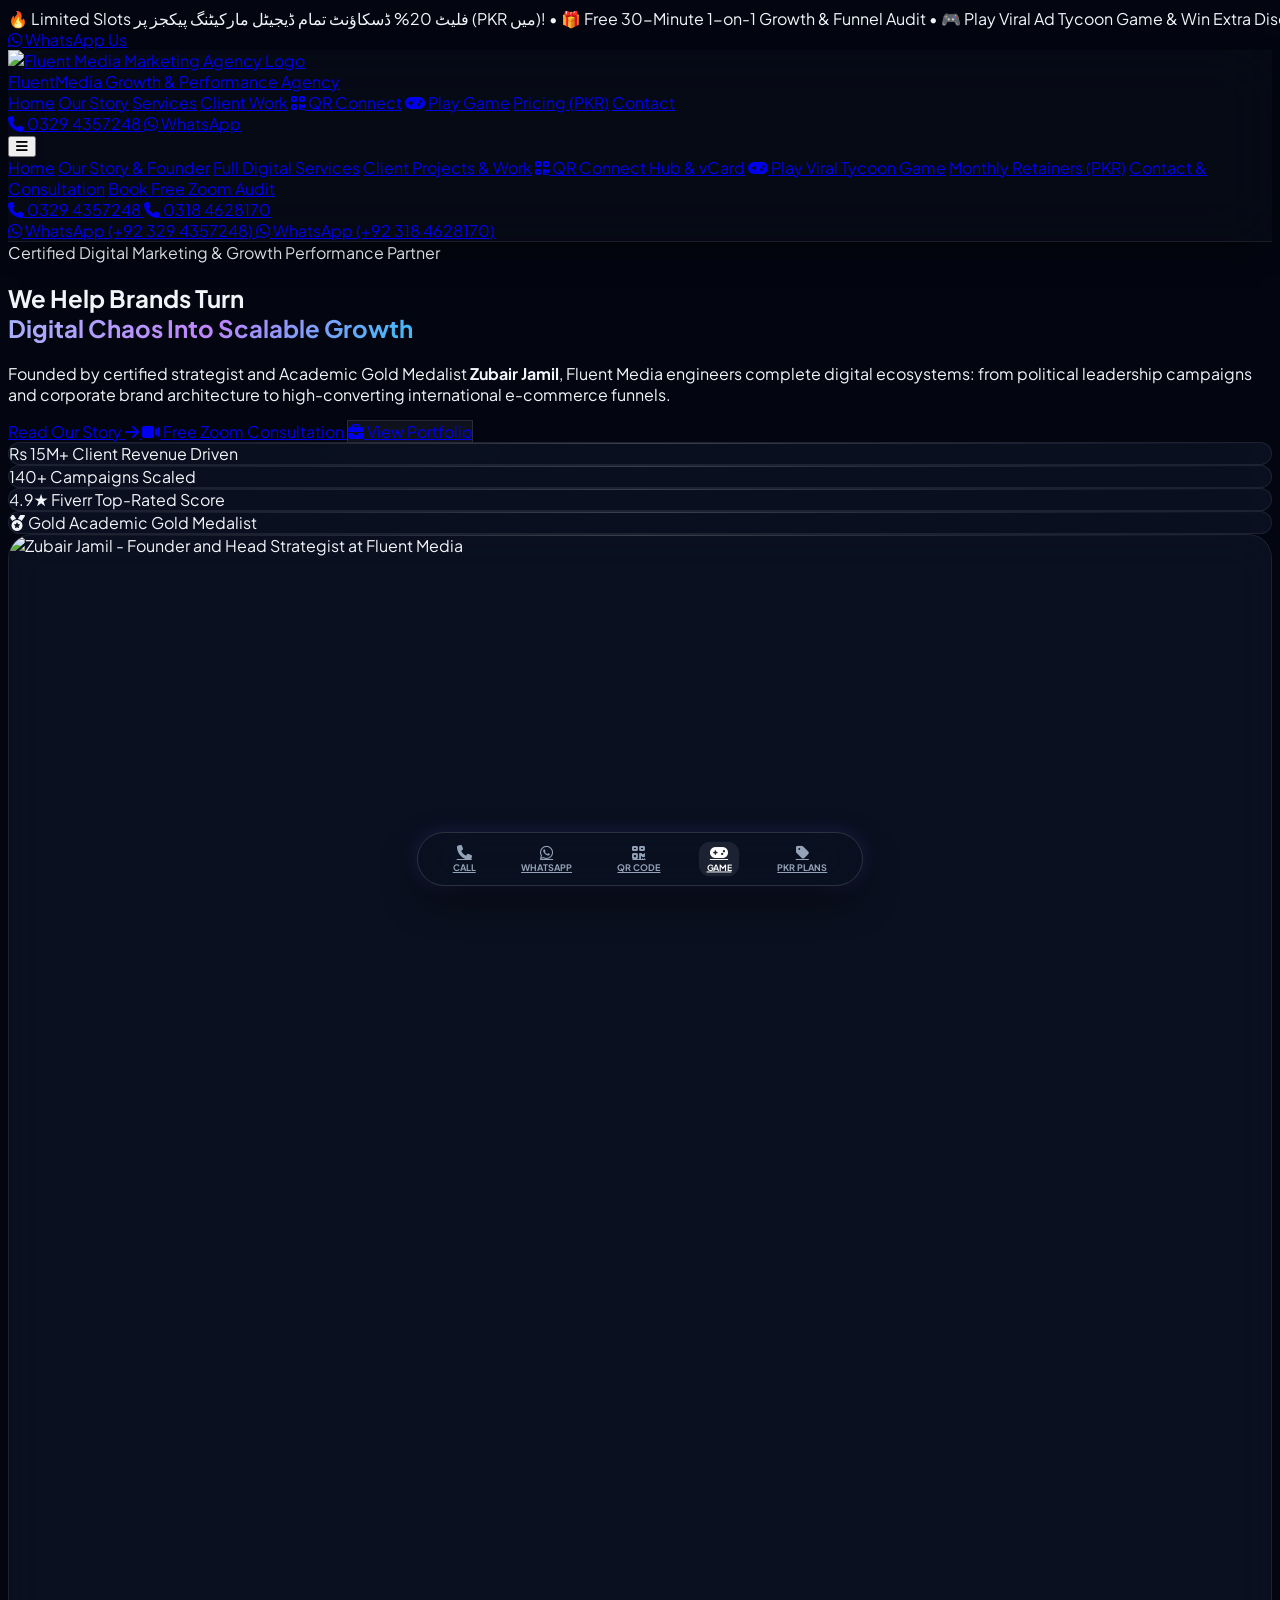
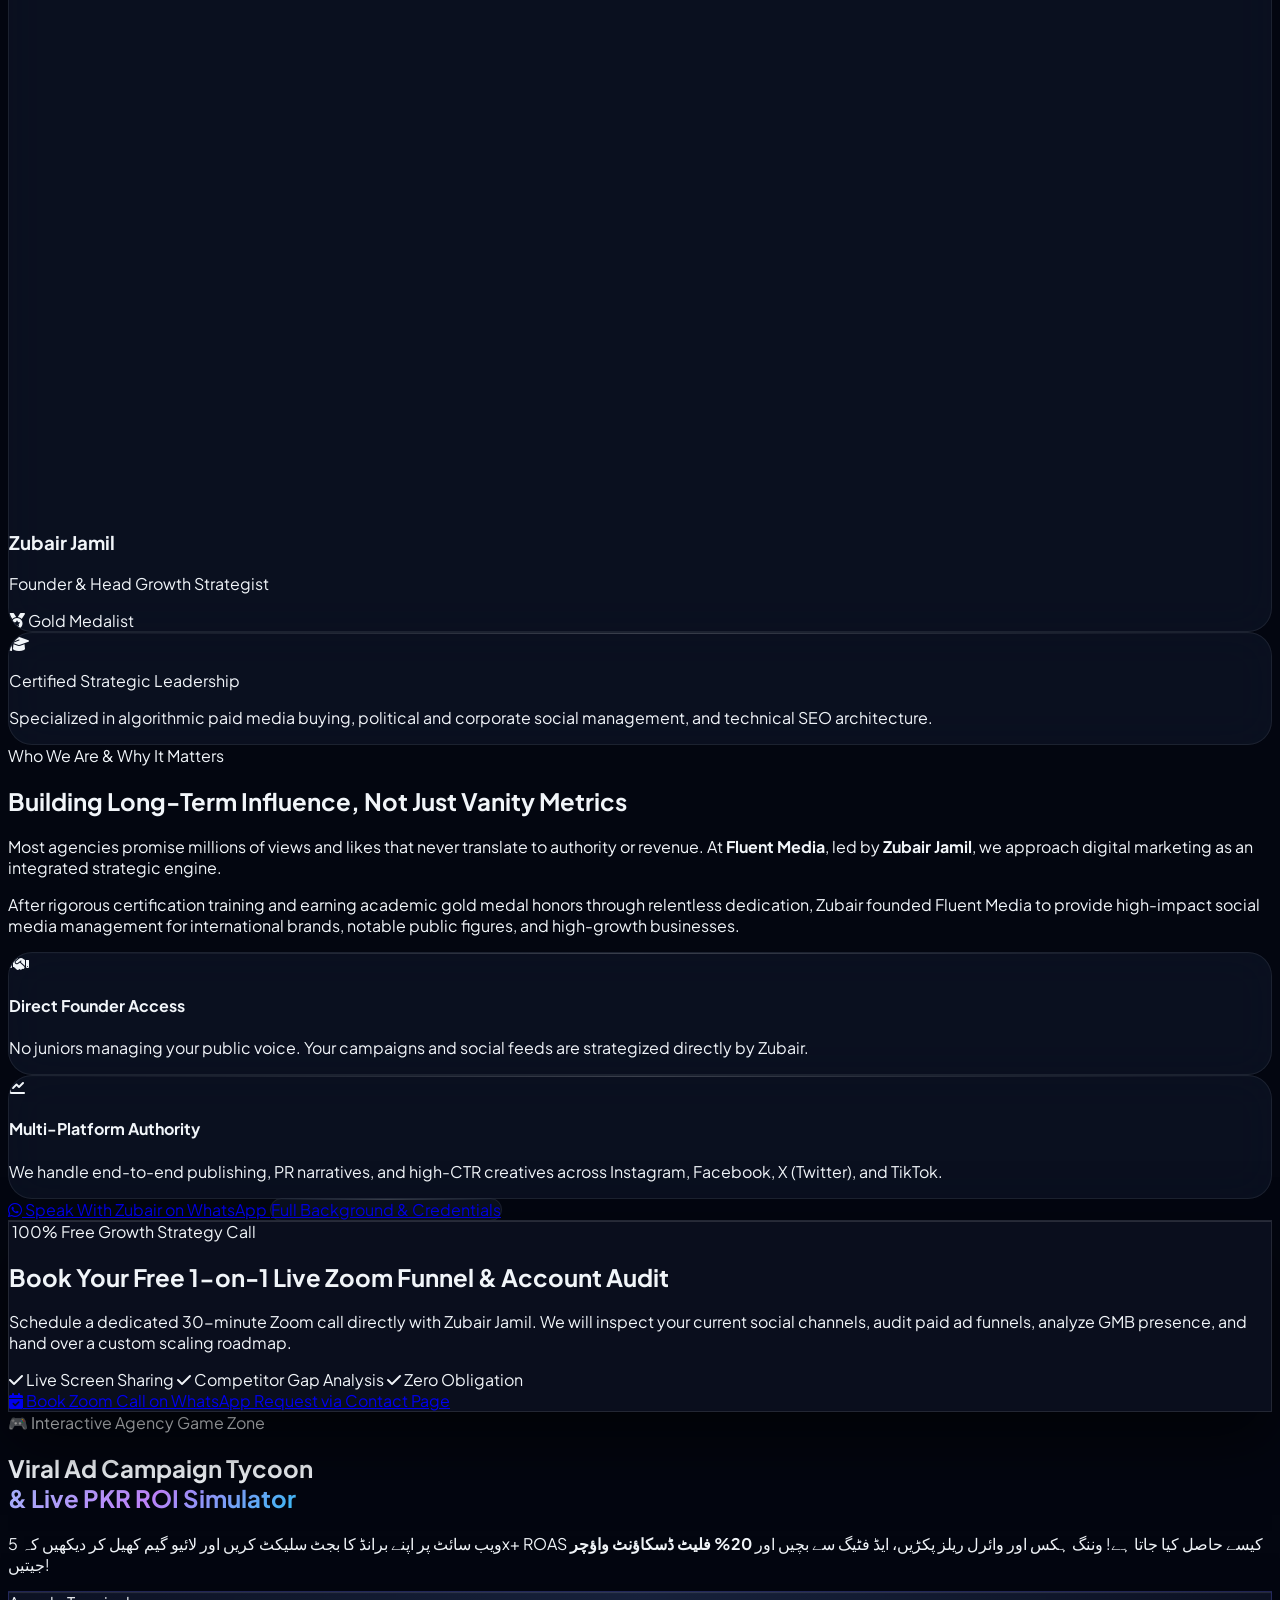
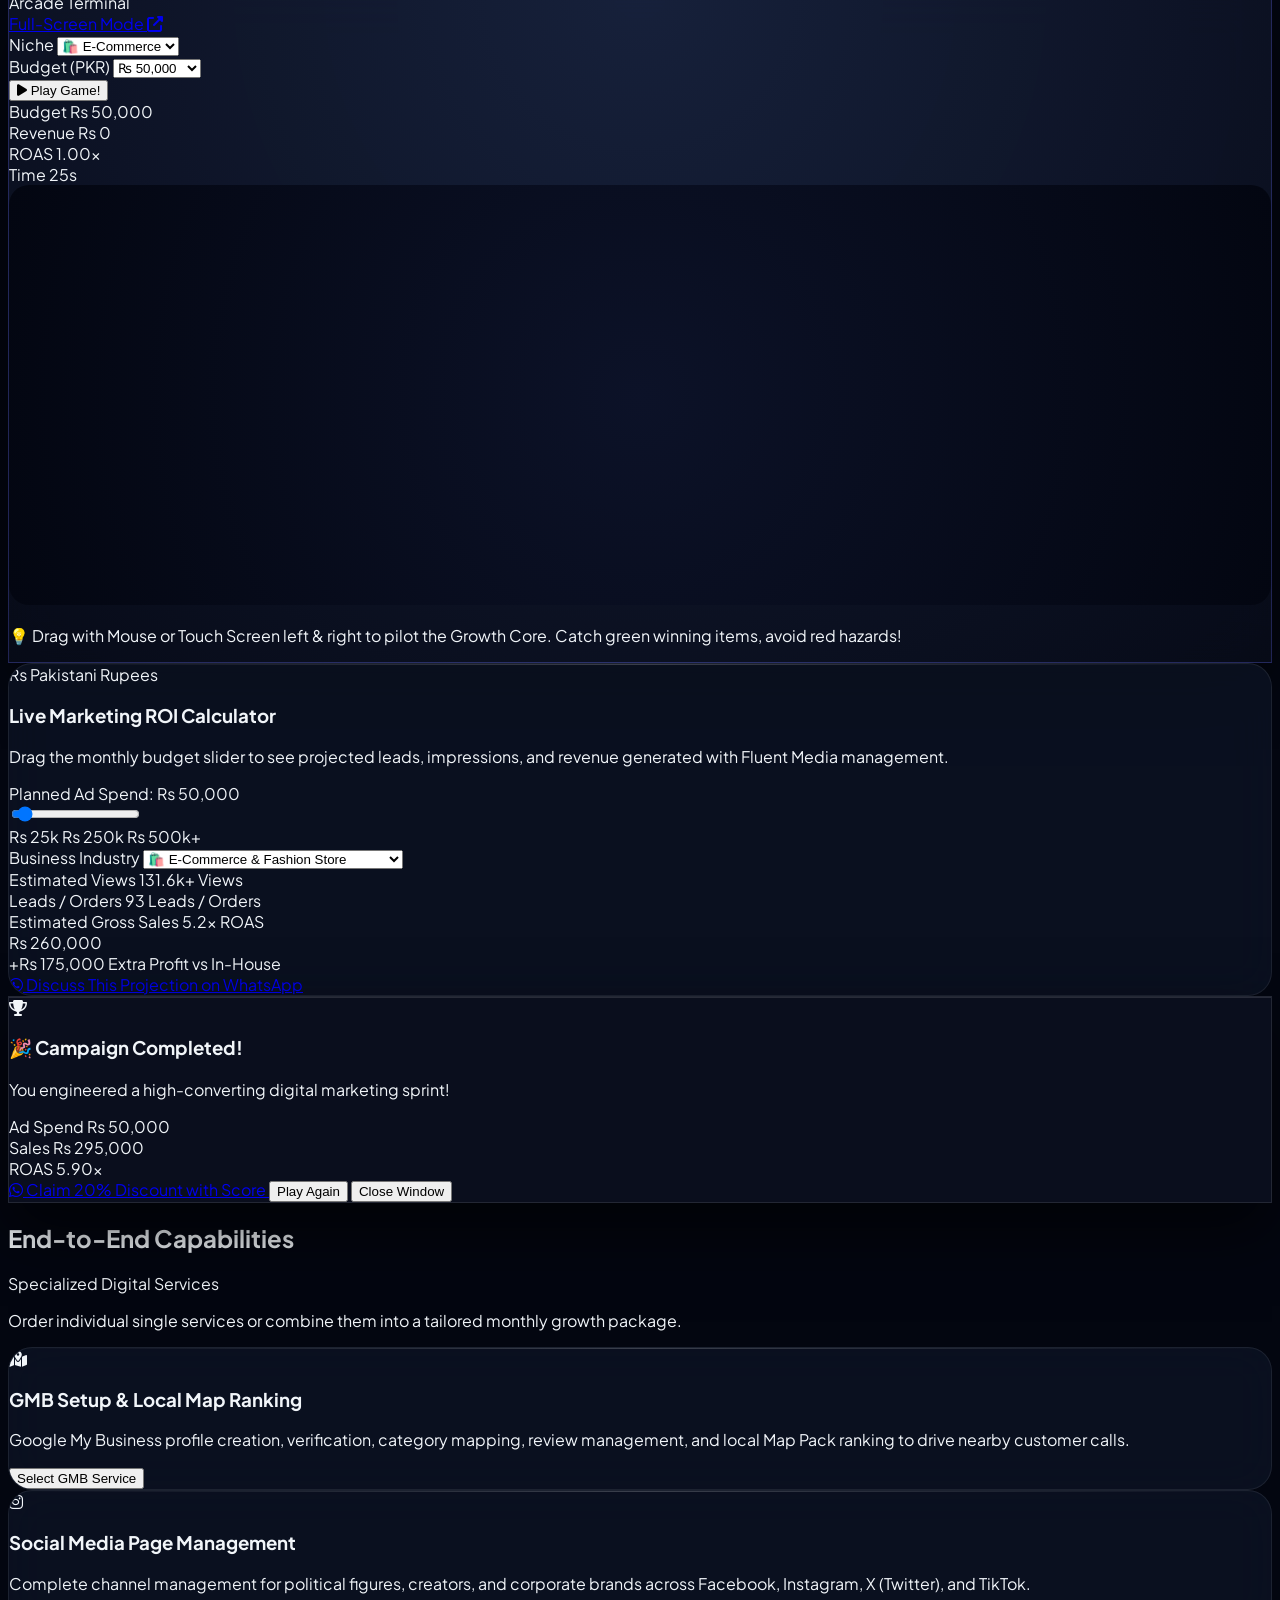
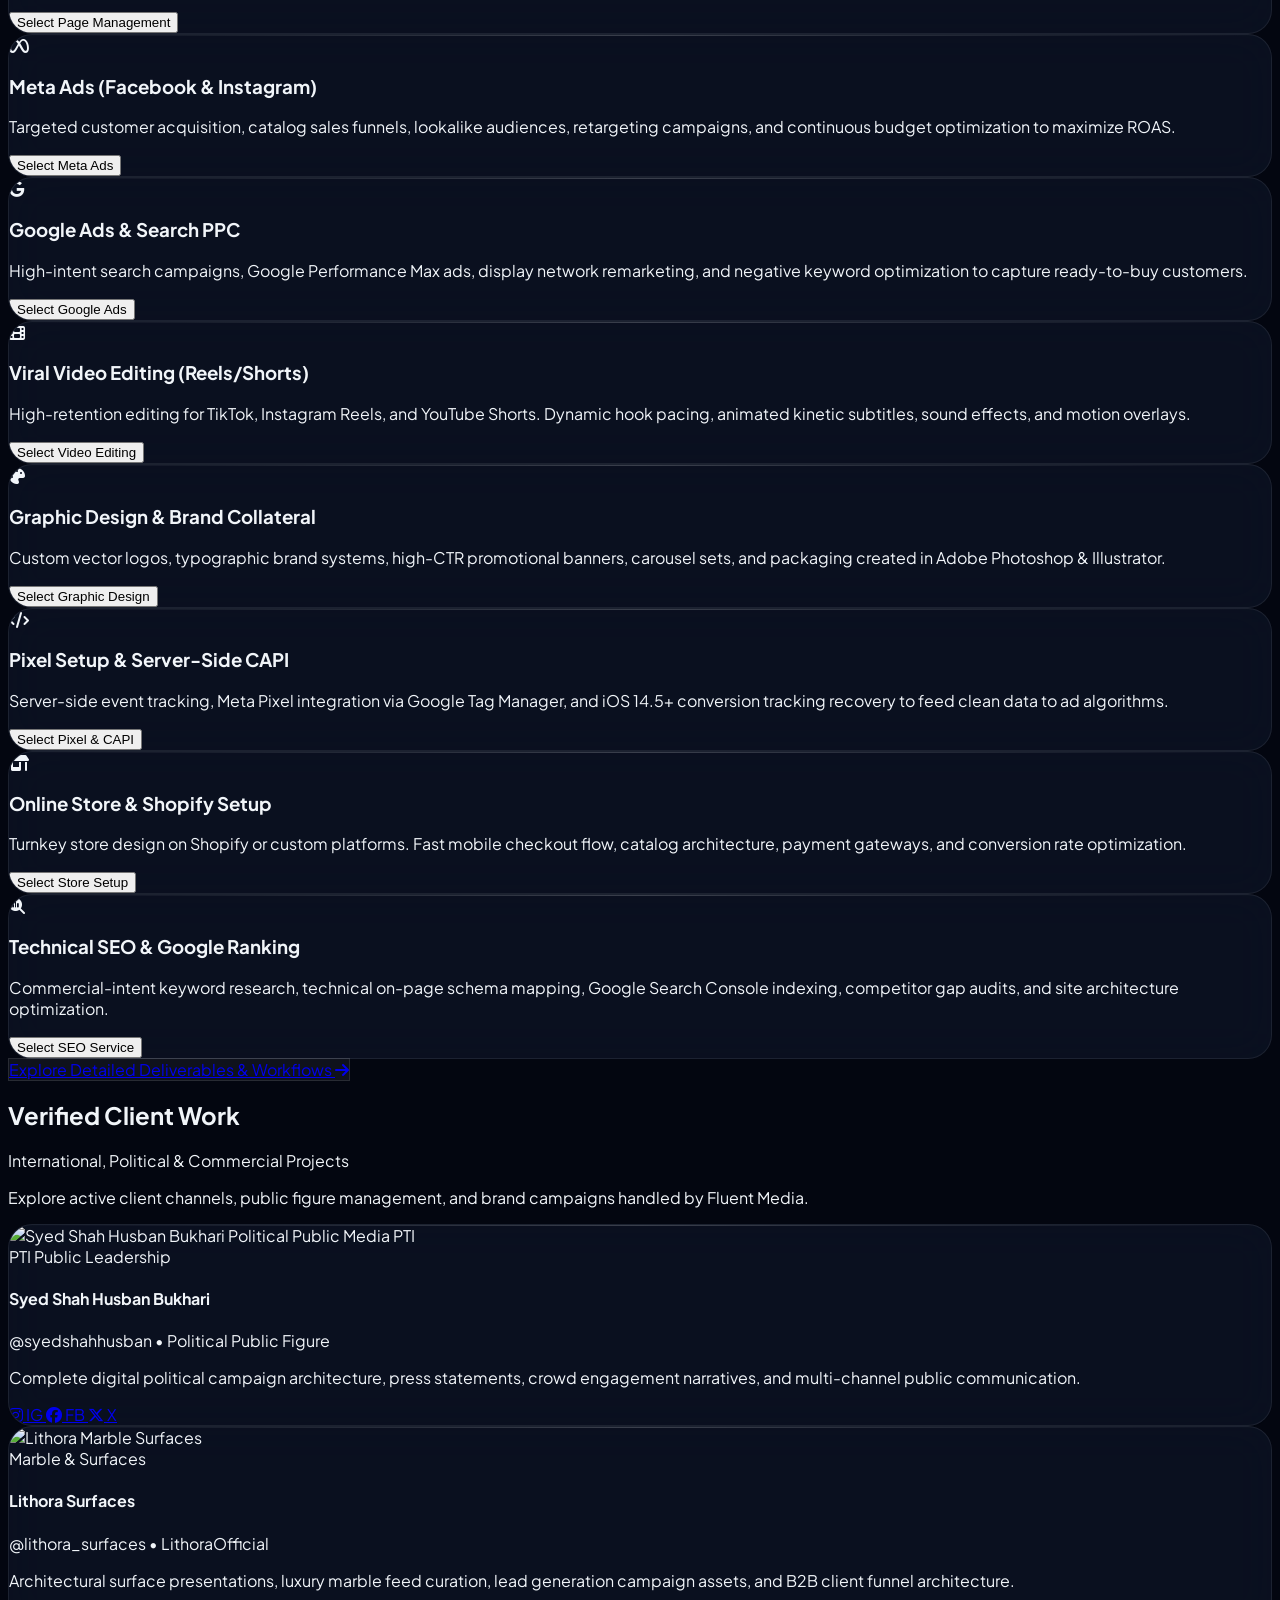
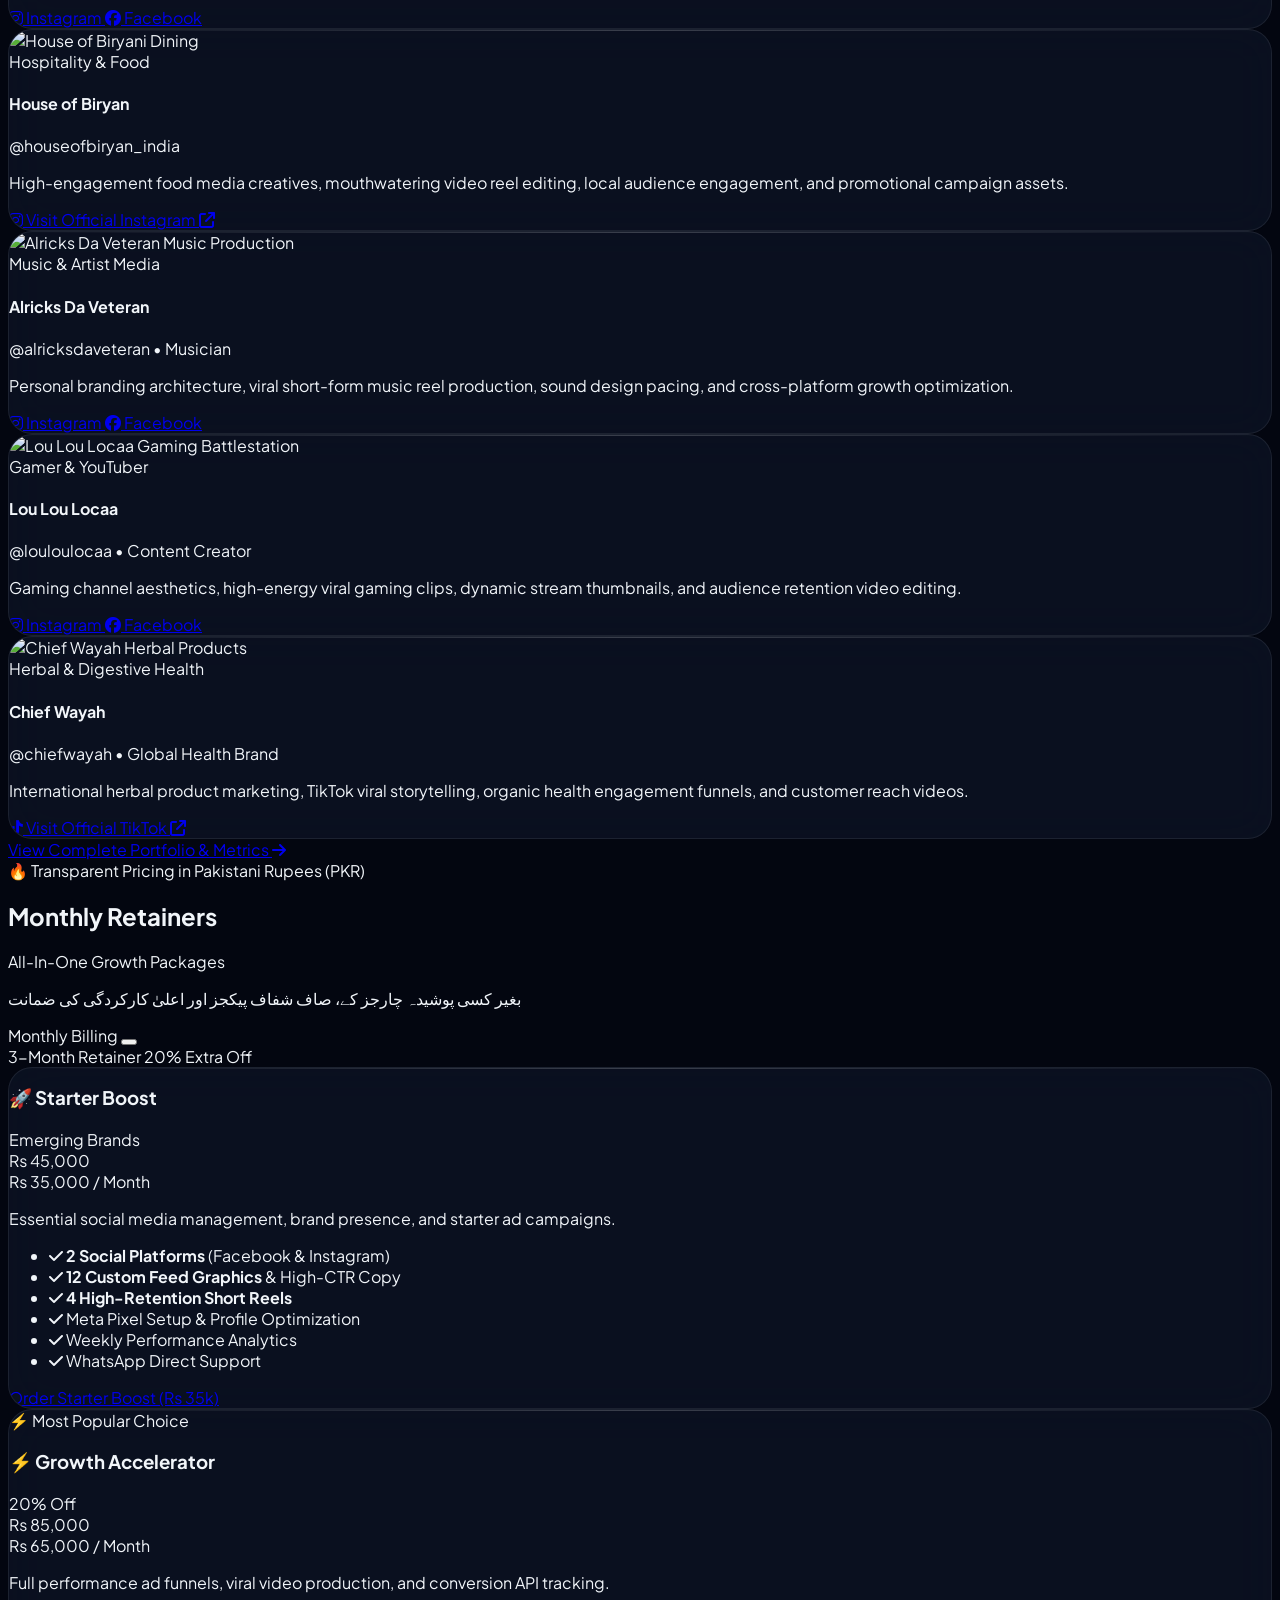
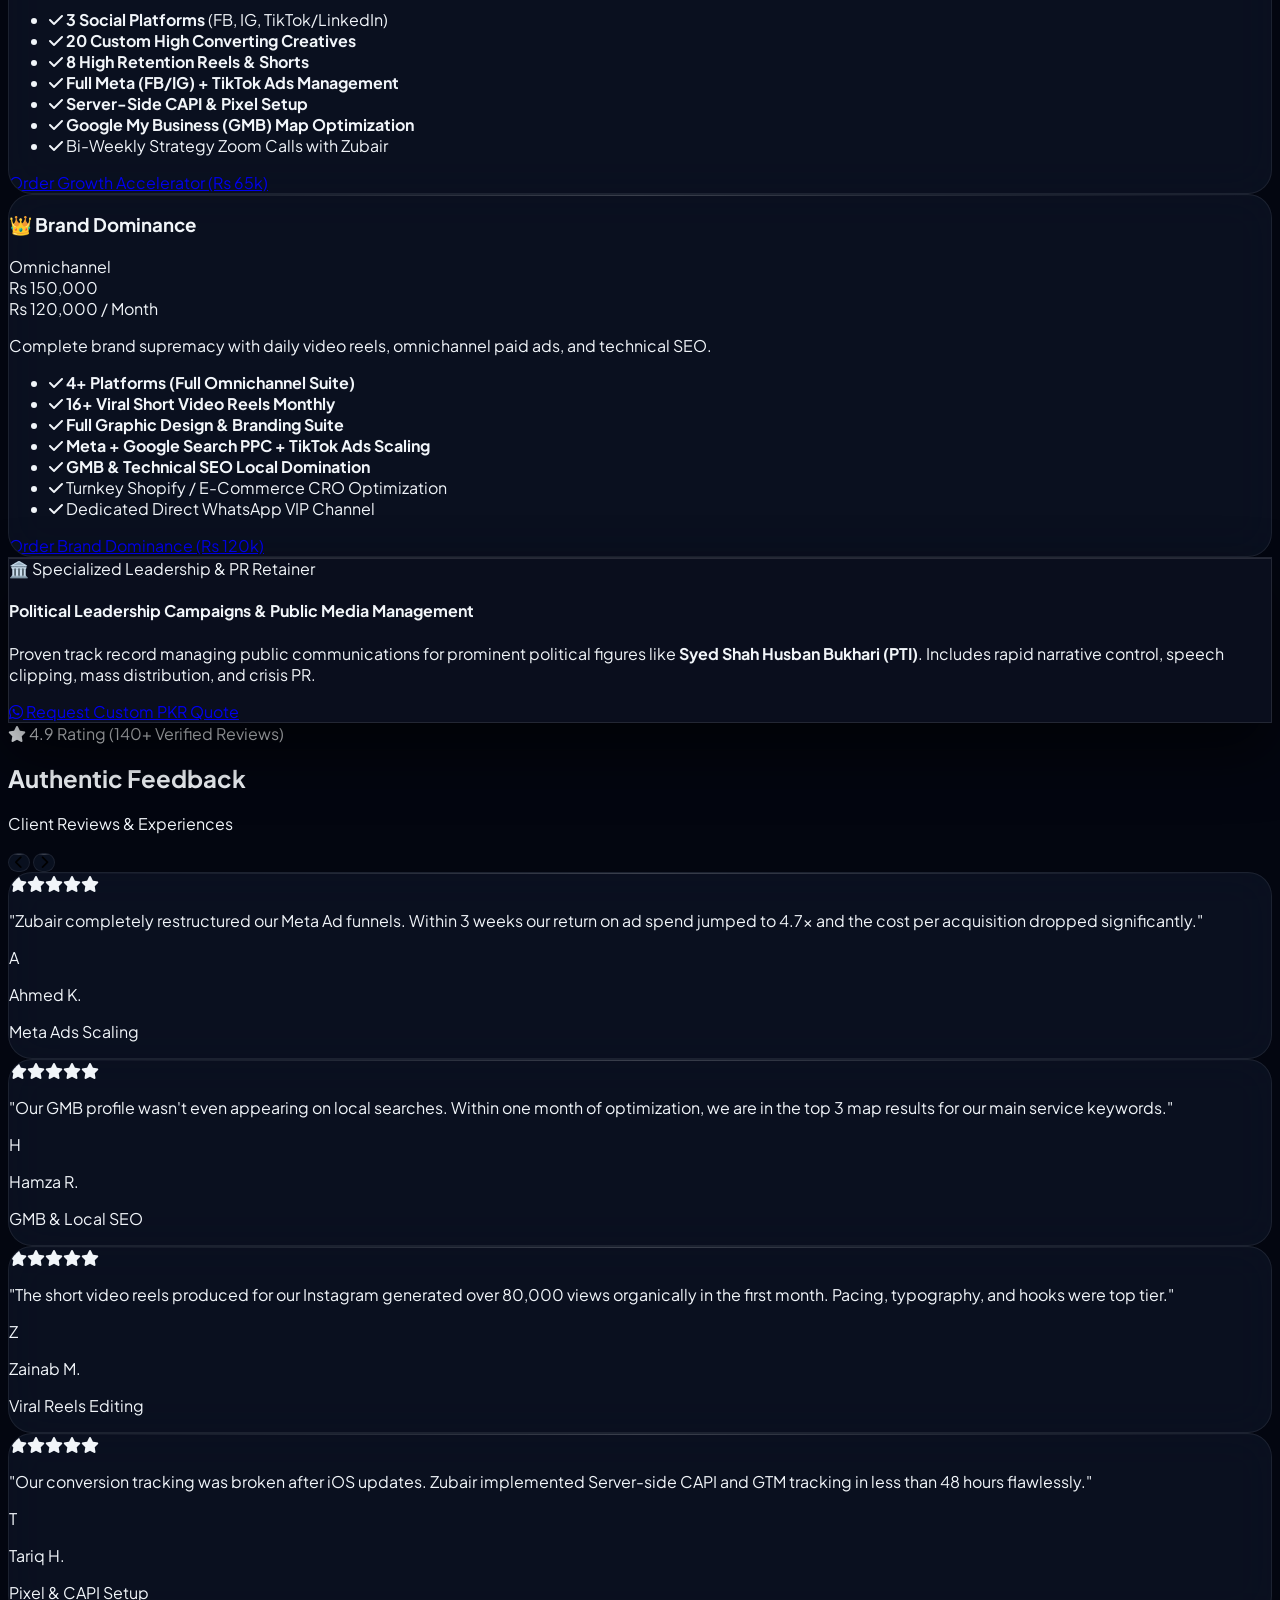
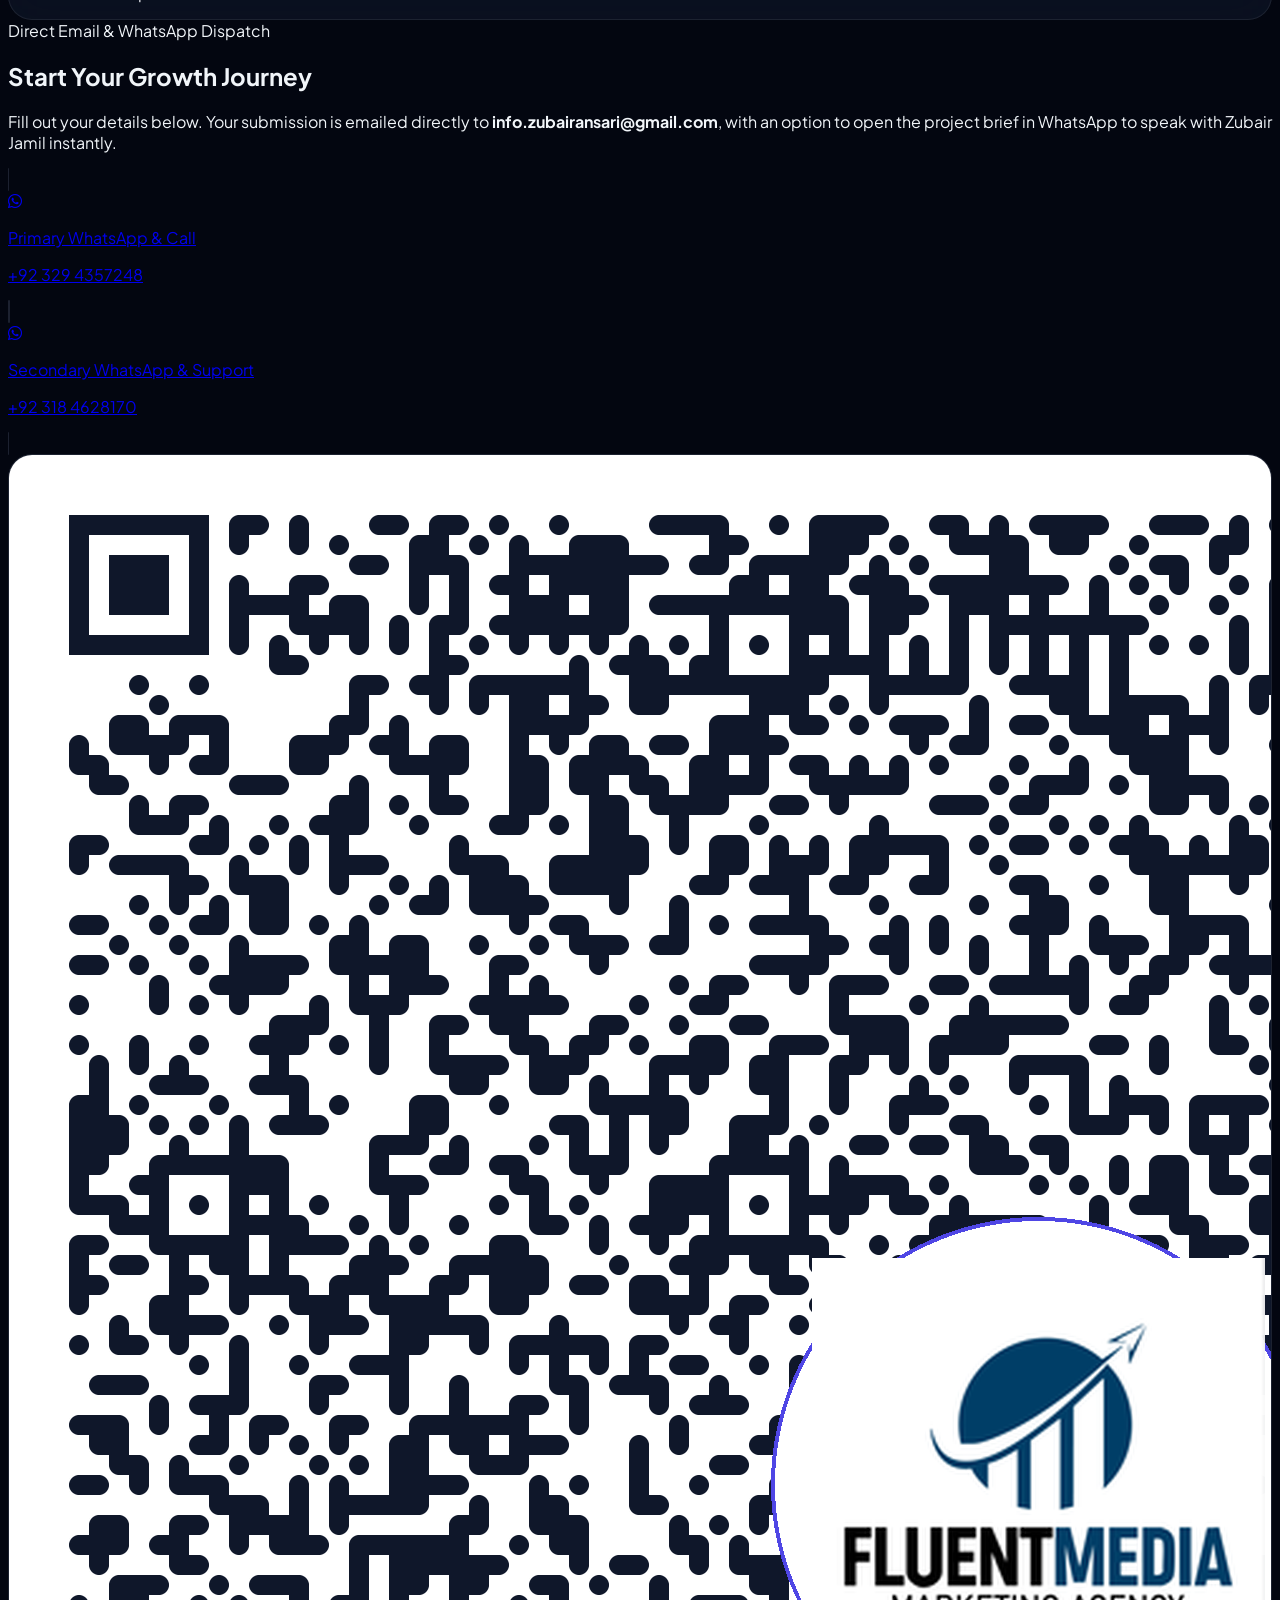
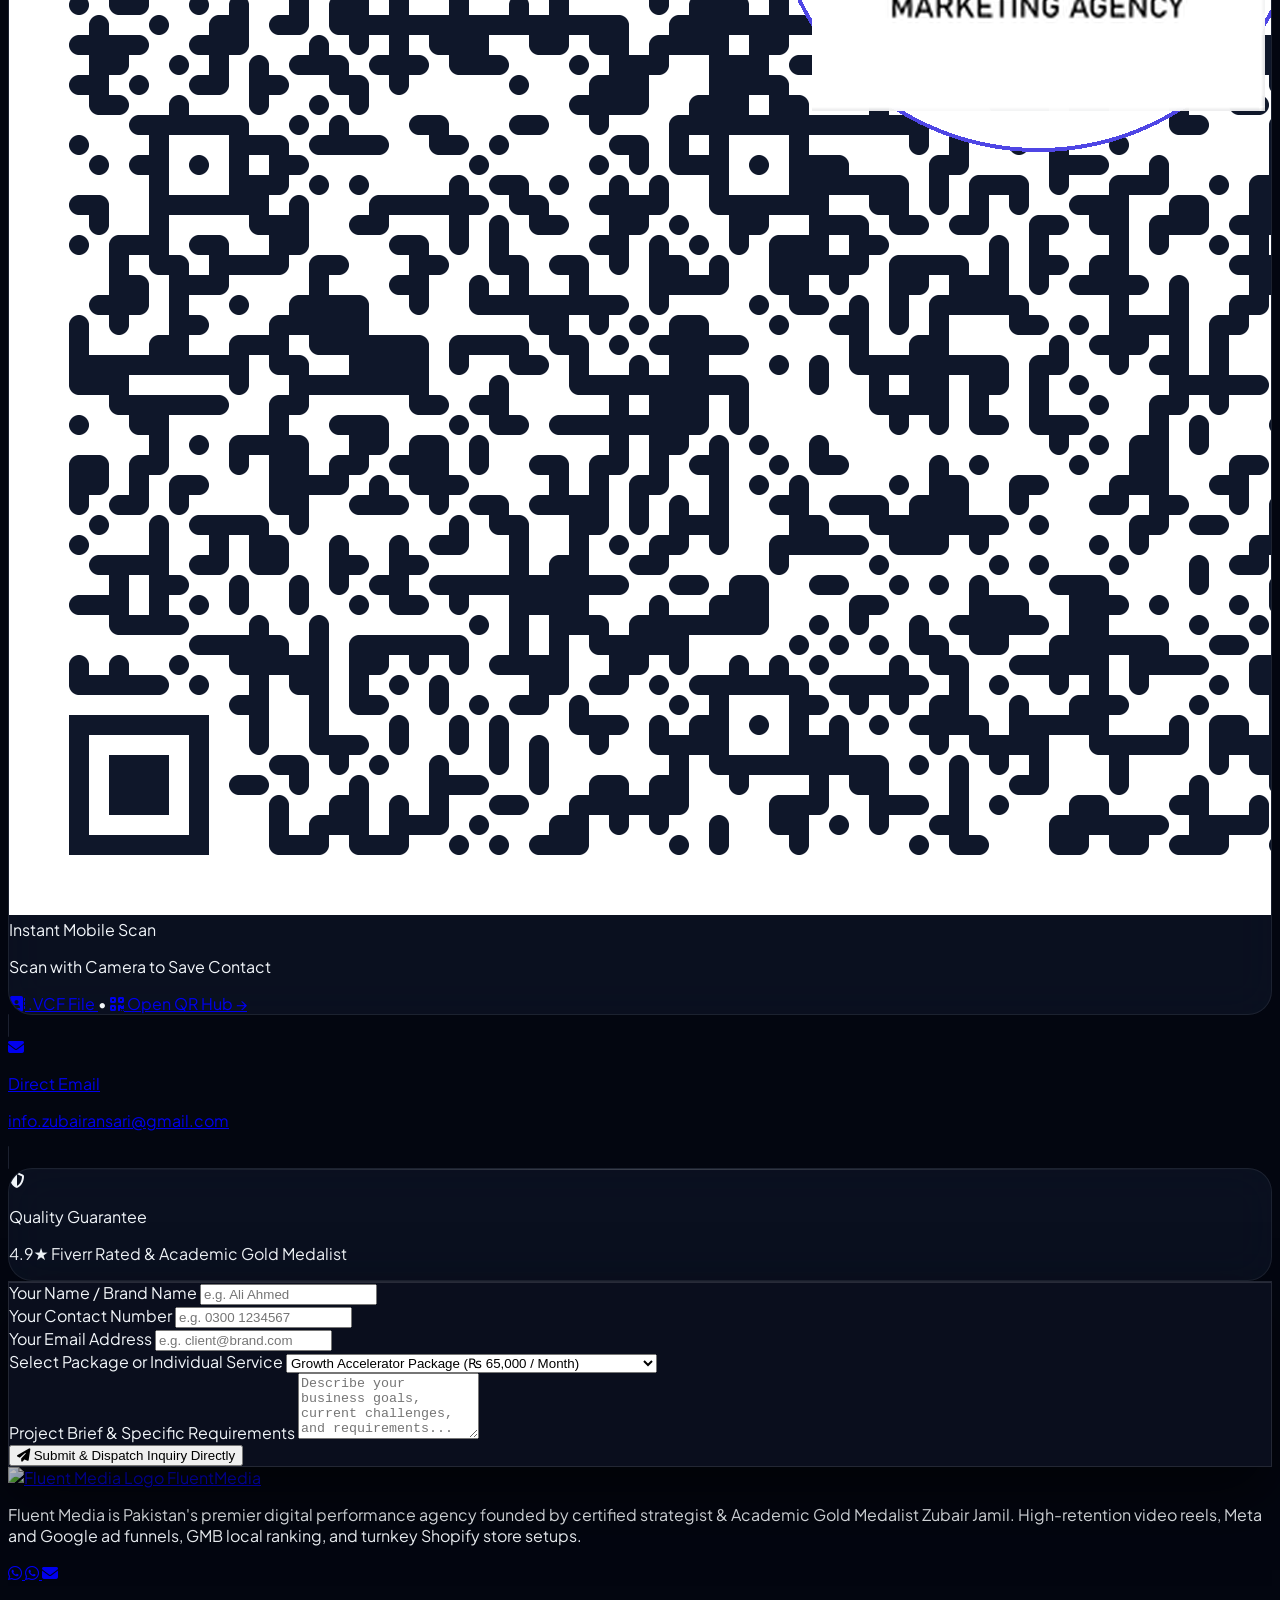
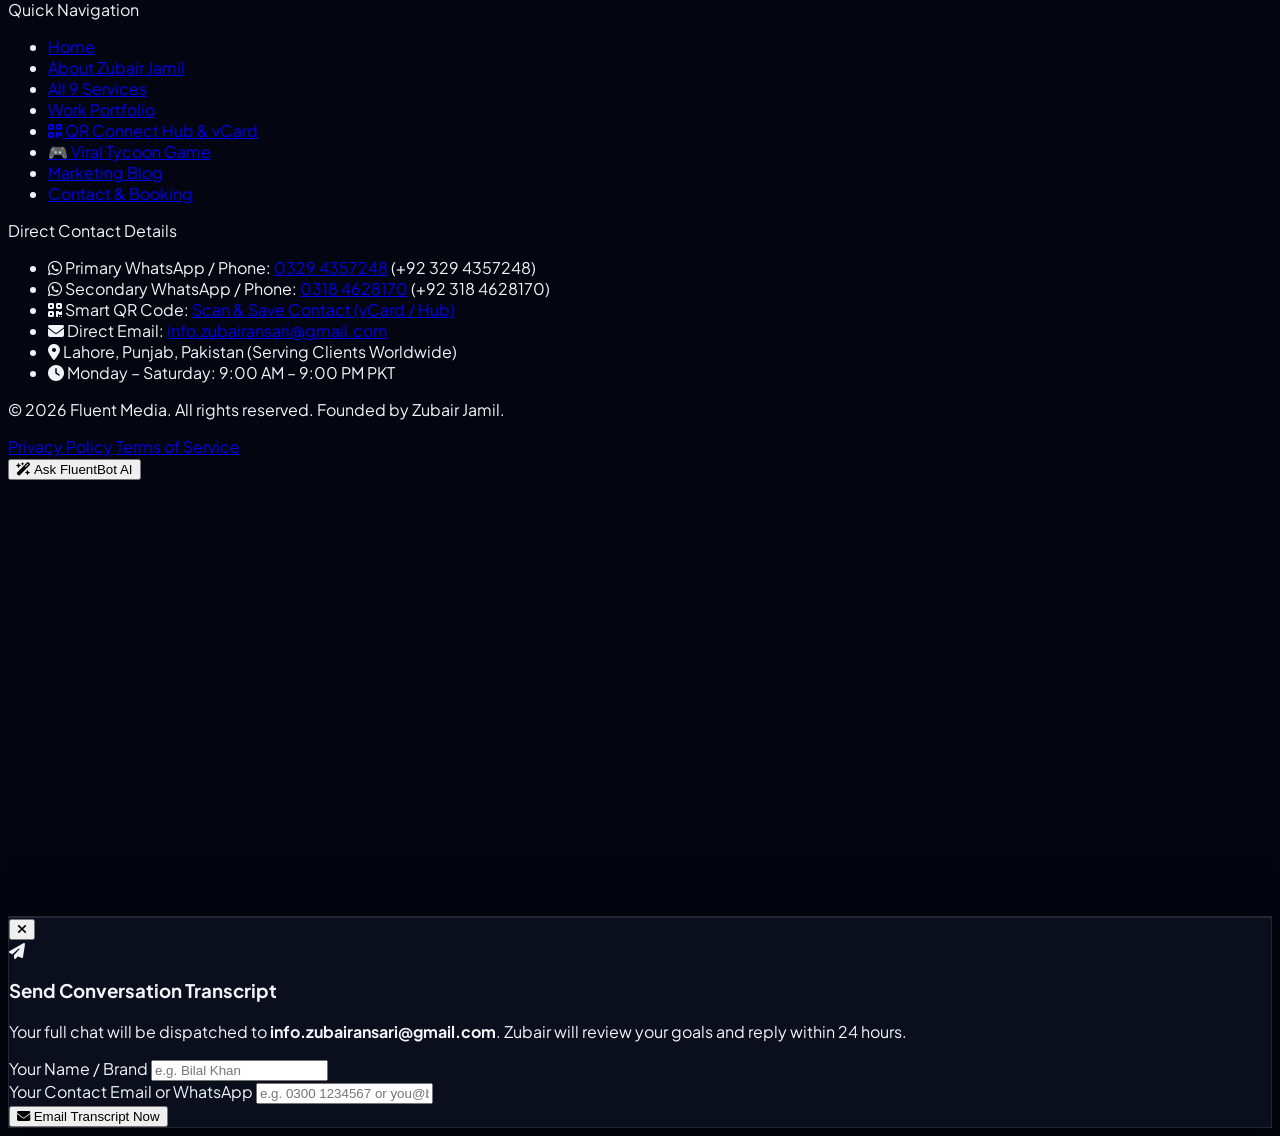
==== index.html @ 04d63421 "Initial commit: Fluent Media Marketing 3D Portfolio & Glassmorphic Growth Hub" ====
<!DOCTYPE html>
<html lang="en" class="scroll-smooth">
<head>
  <meta charset="UTF-8" />
  <meta name="viewport" content="width=device-width, initial-scale=1.0, maximum-scale=5.0" />
  
  <!-- Primary SEO Meta Tags -->
  <title>Fluent Media | 3D Digital Growth Agency & Performance Marketing</title>
  <meta name="description" content="Fluent Media is a premier digital marketing agency founded by certified strategist & Academic Gold Medalist Zubair Jamil. Expert in Meta Ads, Google PPC, GMB ranking, short video editing, and Shopify growth." />
  <meta name="keywords" content="digital marketing agency lahore, best seo agency pakistan, meta ads expert lahore, facebook ads manager pakistan, gmb optimization lahore, viral reels video editing, political social media management pakistan, zubair jamil fluent media, shopify store setup lahore" />
  <meta name="author" content="Zubair Jamil" />
  <meta name="robots" content="index, follow, max-snippet:-1, max-image-preview:large, max-video-preview:-1" />
  <link rel="canonical" href="https://fluentmedia.agency/" />

  <!-- Geo-Targeting SEO Tags -->
  <meta name="geo.region" content="PK-PB" />
  <meta name="geo.placename" content="Lahore" />
  <meta name="geo.position" content="31.5497;74.3436" />
  <meta name="ICBM" content="31.5497, 74.3436" />

  <!-- Open Graph / Social Media Meta Tags -->
  <meta property="og:type" content="website" />
  <meta property="og:title" content="Fluent Media | 3D Digital Growth Agency & Performance Marketing" />
  <meta property="og:description" content="Scale your business with high-converting Meta Ads, GMB Map ranking, and viral short video editing led by Academic Gold Medalist Zubair Jamil." />
  <meta property="og:image" content="https://i.postimg.cc/5X6rKV8G/fluent-media-marketing-serviecs.png" />
  <meta property="og:url" content="https://fluentmedia.agency/" />
  <meta property="og:locale" content="en_US" />

  <!-- Structured Data Schema.org (Local Business & Founder) -->
  <script type="application/ld+json">
  {
    "@context": "https://schema.org",
    "@type": "ProfessionalService",
    "name": "Fluent Media Marketing Agency",
    "image": "https://i.postimg.cc/5X6rKV8G/fluent-media-marketing-serviecs.png",
    "@id": "https://fluentmedia.agency/#service",
    "url": "https://fluentmedia.agency/",
    "telephone": "+923294357248",
    "email": "info.zubairansari@gmail.com",
    "priceRange": "PKR 30000 - PKR 95000",
    "address": {
      "@type": "PostalAddress",
      "addressLocality": "Lahore",
      "addressRegion": "Punjab",
      "addressCountry": "PK"
    },
    "geo": {
      "@type": "GeoCoordinates",
      "latitude": 31.5497,
      "longitude": 74.3436
    },
    "founder": {
      "@type": "Person",
      "name": "Zubair Jamil",
      "jobTitle": "Founder & Head Growth Strategist",
      "award": "Academic Gold Medalist",
      "email": "info.zubairansari@gmail.com",
      "telephone": "+923294357248"
    },
    "sameAs": [
      "https://wa.me/923294357248",
      "https://www.instagram.com/syedshahhusban/",
      "https://www.instagram.com/lithora_surfaces/"
    ]
  }
  </script>

  <!-- Tailwind CSS CDN -->
  <script src="https://cdn.tailwindcss.com"></script>
  
  <!-- Google Fonts: Plus Jakarta Sans & Space Grotesk -->
  <link rel="preconnect" href="https://fonts.googleapis.com">
  <link rel="preconnect" href="https://fonts.gstatic.com" crossorigin>
  <link href="https://fonts.googleapis.com/css2?family=Plus+Jakarta+Sans:ital,wght@0,300;0,400;0,500;0,600;0,700;0,800;1,400&family=Space+Grotesk:wght@600;700;800&display=swap" rel="stylesheet">
  
  <!-- FontAwesome 6.5.1 -->
  <link rel="stylesheet" href="https://cdnjs.cloudflare.com/ajax/libs/font-awesome/6.5.1/css/all.min.css" />

  <!-- Canvas Confetti for Arcade Game Celebration -->
  <script src="https://cdn.jsdelivr.net/npm/canvas-confetti@1.6.0/dist/confetti.browser.min.js"></script>

  <!-- Three.js (r128) -->
  <script src="https://cdnjs.cloudflare.com/ajax/libs/three.js/r128/three.min.js"></script>

  <!-- Custom CSS for iOS 17 Blur & 3D Styling -->
  <link rel="stylesheet" href="assets/css/style.css" />

  <script>
    tailwind.config = {
      theme: {
        extend: {
          fontFamily: {
            sans: ['"Plus Jakarta Sans"', 'sans-serif'],
            display: ['"Space Grotesk"', 'sans-serif'],
          },
          colors: {
            brand: {
              dark: '#030610',
              card: 'rgba(15, 22, 41, 0.65)',
              border: 'rgba(255, 255, 255, 0.08)'
            }
          }
        }
      }
    }
  </script>
</head>
<body class="bg-[#030610] text-slate-100 antialiased selection:bg-indigo-600 selection:text-white font-sans overflow-x-hidden relative">

  <!-- Scroll Reading Progress Bar -->
  <div id="scroll-progress-bar"></div>

  <!-- 3D Interactive WebGL Background Canvas -->
  <canvas id="three-bg-canvas"></canvas>

  <!-- Top Announcement Bar with Emojis -->
  <aside aria-label="Special Discount Announcement" class="bg-[#050917]/95 backdrop-blur-md border-b border-white/[0.06] text-slate-300 text-[11px] sm:text-xs py-2.5 overflow-hidden sticky top-0 z-50">
    <div class="animate-marquee-track">
      <div class="flex items-center gap-8 px-6 font-medium tracking-wide">
        <span class="px-2.5 py-0.5 rounded-full bg-emerald-500/10 border border-emerald-500/30 text-emerald-300 text-[10px] uppercase font-bold tracking-wider">🔥 Limited Slots</span>
        <span class="text-white font-semibold">فلیٹ 20% ڈسکاؤنٹ تمام ڈیجیٹل مارکیٹنگ پیکجز پر (PKR میں)!</span>
        <span class="text-slate-500">•</span>
        <span class="text-amber-300 font-semibold">🎁 Free 30-Minute 1-on-1 Growth & Funnel Audit</span>
        <span class="text-slate-500">•</span>
        <span class="text-violet-300 font-semibold">🎮 Play Viral Ad Tycoon Game & Win Extra Discount!</span>
        <span class="text-slate-500">•</span>
        <span>⭐️ 4.9★ Fiverr Top Rated Standard</span>
        <span class="text-slate-500">•</span>
        <span>🏆 Academic Gold Medalist Leadership (Zubair Jamil)</span>
        <span class="text-slate-500">•</span>
      </div>
      <div class="flex items-center gap-8 px-6 font-medium tracking-wide" aria-hidden="true">
        <span class="px-2.5 py-0.5 rounded-full bg-emerald-500/10 border border-emerald-500/30 text-emerald-300 text-[10px] uppercase font-bold tracking-wider">🔥 Limited Slots</span>
        <span class="text-white font-semibold">فلیٹ 20% ڈسکاؤنٹ تمام ڈیجیٹل مارکیٹنگ پیکجز پر (PKR میں)!</span>
        <span class="text-slate-500">•</span>
        <span class="text-amber-300 font-semibold">🎁 Free 30-Minute 1-on-1 Growth & Funnel Audit</span>
        <span class="text-slate-500">•</span>
        <span class="text-violet-300 font-semibold">🎮 Play Viral Ad Tycoon Game & Win Extra Discount!</span>
        <span class="text-slate-500">•</span>
        <span>⭐️ 4.9★ Fiverr Top Rated Standard</span>
        <span class="text-slate-500">•</span>
        <span>🏆 Academic Gold Medalist Leadership (Zubair Jamil)</span>
        <span class="text-slate-500">•</span>
      </div>
    </div>
  </aside>

  <!-- Floating Direct WhatsApp Button -->
  <a href="https://wa.me/923294357248?text=Hello%20Zubair!%20I%20want%20to%20discuss%20scaling%20my%20business%20with%20Fluent%20Media." 
     target="_blank" 
     rel="noopener noreferrer"
     class="fixed bottom-5 right-4 sm:bottom-6 sm:right-6 z-50 flex items-center gap-2.5 bg-emerald-500 hover:bg-emerald-400 text-white px-3.5 py-3 sm:px-5 sm:py-3.5 rounded-full font-bold shadow-2xl transition-all duration-300 hover:scale-105 backdrop-blur-lg border border-emerald-400/30 whatsapp-glow group"
     aria-label="Chat on WhatsApp">
    <i class="fa-brands fa-whatsapp text-xl sm:text-2xl group-hover:scale-110 transition-transform"></i>
    <span class="text-[11px] sm:text-xs font-bold tracking-wider uppercase">WhatsApp Us</span>
  </a>

  <!-- Header / Navigation Bar -->
  <header class="sticky top-9 left-0 right-0 z-40 apple-glass-nav transition-all duration-300">
    <div class="max-w-7xl mx-auto px-4 sm:px-6 h-20 flex items-center justify-between">
      
      <!-- Brand Logo -->
      <a href="index.html" class="flex items-center gap-3 group">
        <img src="https://i.postimg.cc/5X6rKV8G/fluent-media-marketing-serviecs.png" 
             alt="Fluent Media Marketing Agency Logo" 
             class="w-10 h-10 sm:w-11 sm:h-11 object-contain rounded-xl bg-white/5 p-1 border border-white/10 group-hover:scale-105 transition-transform" />
        <div class="flex flex-col">
          <span class="text-base sm:text-lg font-extrabold tracking-tight text-white font-display">Fluent<span class="text-indigo-400">Media</span></span>
          <span class="text-[8px] sm:text-[9px] tracking-widest uppercase text-slate-400 font-semibold">Growth & Performance Agency</span>
        </div>
      </a>
      
      <!-- Desktop Navigation Menu (Multi-Page) -->
      <nav class="hidden lg:flex items-center gap-6 text-xs font-semibold uppercase tracking-wider text-slate-300">
        <a href="index.html" class="text-indigo-400 font-bold border-b border-indigo-400 pb-0.5">Home</a>
        <a href="about.html" class="hover:text-indigo-400 transition-colors">Our Story</a>
        <a href="services.html" class="hover:text-indigo-400 transition-colors">Services</a>
        <a href="portfolio.html" class="hover:text-indigo-400 transition-colors">Client Work</a>
        <a href="qr.html" class="text-indigo-300 hover:text-indigo-200 transition-colors font-bold flex items-center gap-1.5"><i class="fa-solid fa-qrcode"></i> QR Connect</a>
        <a href="#ad-tycoon-section" class="text-emerald-300 hover:text-emerald-200 transition-colors font-bold flex items-center gap-1.5"><i class="fa-solid fa-gamepad text-emerald-400"></i> Play Game</a>
        <a href="#packages" class="text-amber-300 hover:text-amber-200 transition-colors font-bold">Pricing (PKR)</a>
        <a href="contact.html" class="hover:text-indigo-400 transition-colors">Contact</a>
      </nav>

      <!-- Contact Quick Links -->
      <div class="hidden sm:flex items-center gap-3">
        <a href="tel:03294357248" class="text-xs font-semibold text-slate-300 hover:text-white flex items-center gap-2 px-3.5 py-2 rounded-xl bg-white/[0.04] border border-white/[0.08] hover:border-indigo-500/40 transition-all">
          <i class="fa-solid fa-phone text-indigo-400 text-xs"></i>
          <span>0329 4357248</span>
        </a>
        <a href="https://wa.me/923294357248?text=Salam%20Zubair!%20I%20want%20to%20discuss%20scaling%20my%20business%20in%20PKR." target="_blank" rel="noopener noreferrer" class="px-5 py-2.5 rounded-xl bg-emerald-600 hover:bg-emerald-500 text-white text-xs font-bold transition-all shadow-md shadow-emerald-900/30 flex items-center gap-1.5">
          <i class="fa-brands fa-whatsapp text-sm"></i> WhatsApp
        </a>
      </div>

      <!-- Mobile Menu Toggle Button -->
      <button id="menu-btn" type="button" class="lg:hidden text-slate-300 focus:outline-none p-2 rounded-lg bg-white/5 border border-white/10" aria-label="Toggle Navigation Menu">
        <i id="menu-icon" class="fa-solid fa-bars text-xl"></i>
      </button>
    </div>
    
    <!-- Mobile Dropdown Navigation -->
    <div id="mobile-menu" class="hidden lg:hidden px-6 py-6 bg-[#080d1e]/95 backdrop-blur-2xl border-b border-slate-800 space-y-3.5 text-xs font-semibold uppercase tracking-wider">
      <a href="index.html" class="mobile-link block text-indigo-400 font-bold py-1.5">Home</a>
      <a href="about.html" class="mobile-link block text-slate-300 hover:text-indigo-400 py-1.5">Our Story & Founder</a>
      <a href="services.html" class="mobile-link block text-slate-300 hover:text-indigo-400 py-1.5">Full Digital Services</a>
      <a href="portfolio.html" class="mobile-link block text-slate-300 hover:text-indigo-400 py-1.5">Client Projects & Work</a>
      <a href="qr.html" class="mobile-link block text-indigo-300 font-bold py-1.5 flex items-center gap-2"><i class="fa-solid fa-qrcode"></i> QR Connect Hub & vCard</a>
      <a href="#ad-tycoon-section" class="mobile-link block text-emerald-300 font-bold py-1.5 flex items-center gap-2"><i class="fa-solid fa-gamepad"></i> Play Viral Tycoon Game</a>
      <a href="#packages" class="mobile-link block text-amber-300 font-bold py-1.5">Monthly Retainers (PKR)</a>
      <a href="contact.html" class="mobile-link block text-slate-300 hover:text-indigo-400 py-1.5">Contact & Consultation</a>
      <a href="#consultation" class="mobile-link block text-indigo-300 font-bold py-1.5">Book Free Zoom Audit</a>
      
      <div class="pt-4 border-t border-slate-800/80 flex flex-col gap-2.5">
        <div class="grid grid-cols-2 gap-2">
          <a href="tel:03294357248" class="text-[11px] text-indigo-300 flex items-center justify-center gap-1.5 py-2.5 rounded-xl bg-slate-900 border border-slate-800">
            <i class="fa-solid fa-phone text-xs"></i> 0329 4357248
          </a>
          <a href="tel:03184628170" class="text-[11px] text-indigo-300 flex items-center justify-center gap-1.5 py-2.5 rounded-xl bg-slate-900 border border-slate-800">
            <i class="fa-solid fa-phone text-xs"></i> 0318 4628170
          </a>
        </div>
        <a href="https://wa.me/923294357248" target="_blank" rel="noopener noreferrer" class="text-xs text-white bg-emerald-600 text-center py-3 rounded-xl font-bold flex items-center justify-center gap-2">
          <i class="fa-brands fa-whatsapp text-base"></i> WhatsApp (+92 329 4357248)
        </a>
        <a href="https://wa.me/923184628170" target="_blank" rel="noopener noreferrer" class="text-xs text-indigo-200 bg-indigo-600/30 border border-indigo-500/30 text-center py-2.5 rounded-xl font-bold flex items-center justify-center gap-2">
          <i class="fa-brands fa-whatsapp text-base"></i> WhatsApp (+92 318 4628170)
        </a>
      </div>
    </div>
  </header>

  <!-- Hero Section with iOS 17 Blur & 3D Interactive Depth -->
  <section class="relative pt-16 pb-14 sm:pt-28 sm:pb-24 overflow-hidden z-10">
    <div class="max-w-5xl mx-auto px-4 sm:px-6 text-center">
      
      <!-- iOS 17 Capsule Badge -->
      <div class="inline-flex items-center gap-2 px-4 py-1.5 rounded-full bg-white/[0.04] border border-white/[0.1] text-xs font-semibold text-indigo-300 mb-6 sm:mb-8 backdrop-blur-md">
        <span class="w-2 h-2 rounded-full bg-emerald-400 animate-pulse"></span>
        Certified Digital Marketing & Growth Performance Partner
      </div>

      <!-- Main Headline -->
      <h1 class="hero-heading text-3xl sm:text-5xl lg:text-7xl font-extrabold tracking-tight text-white leading-[1.15] font-display">
        We Help Brands Turn <br class="hidden sm:inline" />
        <span class="gradient-indigo-violet">Digital Chaos Into Scalable Growth</span>
      </h1>

      <!-- Description -->
      <p class="mt-5 sm:mt-6 text-sm sm:text-lg text-slate-300 max-w-2xl mx-auto font-light leading-relaxed">
        Founded by certified strategist and Academic Gold Medalist <strong>Zubair Jamil</strong>, Fluent Media engineers complete digital ecosystems: from political leadership campaigns and corporate brand architecture to high-converting international e-commerce funnels.
      </p>

      <!-- Action Buttons -->
      <div class="mt-8 sm:mt-10 flex flex-col sm:flex-row items-center justify-center gap-3.5 sm:gap-4">
        <a href="about.html" class="w-full sm:w-auto px-8 py-3.5 rounded-xl bg-indigo-600 hover:bg-indigo-500 text-white font-bold text-xs uppercase tracking-wider transition-all shadow-lg shadow-indigo-600/25 text-center">
          Read Our Story <i class="fa-solid fa-arrow-right ml-2 text-[10px]"></i>
        </a>
        <a href="#consultation" class="w-full sm:w-auto px-8 py-3.5 rounded-xl bg-amber-400/10 hover:bg-amber-400/20 text-amber-300 border border-amber-400/30 font-bold text-xs uppercase tracking-wider transition-all text-center flex items-center justify-center gap-2 backdrop-blur-md">
          <i class="fa-solid fa-video text-amber-400"></i> Free Zoom Consultation
        </a>
        <a href="portfolio.html" class="w-full sm:w-auto px-8 py-3.5 rounded-xl apple-glass-pill text-slate-200 hover:text-white font-bold text-xs uppercase tracking-wider transition-all text-center">
          <i class="fa-solid fa-briefcase mr-1.5 text-indigo-400"></i> View Portfolio
        </a>
      </div>

      <!-- Trust Badges & Counters -->
      <div class="mt-12 sm:mt-14 pt-8 border-t border-white/[0.06] grid grid-cols-2 md:grid-cols-4 gap-4 text-center">
        <div class="p-4 rounded-2xl apple-glass-card">
          <span class="counter-number font-extrabold text-xl sm:text-2xl text-emerald-400 font-display block" data-target="15" data-prefix="₨ " data-suffix="M+">₨ 0</span>
          <span class="text-[10px] sm:text-xs text-slate-400 uppercase tracking-wider font-semibold">Client Revenue Driven</span>
        </div>
        <div class="p-4 rounded-2xl apple-glass-card">
          <span class="counter-number font-extrabold text-xl sm:text-2xl text-indigo-300 font-display block" data-target="140" data-suffix="+">0</span>
          <span class="text-[10px] sm:text-xs text-slate-400 uppercase tracking-wider font-semibold">Campaigns Scaled</span>
        </div>
        <div class="p-4 rounded-2xl apple-glass-card">
          <span class="counter-number font-extrabold text-xl sm:text-2xl text-amber-300 font-display block" data-target="4.9" data-suffix="★" data-decimals="1">0.0</span>
          <span class="text-[10px] sm:text-xs text-slate-400 uppercase tracking-wider font-semibold">Fiverr Top-Rated Score</span>
        </div>
        <div class="p-4 rounded-2xl apple-glass-card">
          <span class="font-extrabold text-xl sm:text-2xl text-amber-400 font-display flex items-center justify-center gap-1.5">
            <i class="fa-solid fa-medal text-lg"></i> Gold
          </span>
          <span class="text-[10px] sm:text-xs text-slate-400 uppercase tracking-wider font-semibold">Academic Gold Medalist</span>
        </div>
      </div>
    </div>
  </section>

  <!-- Section: Founder Story, Credentials & Trust -->
  <section id="about" class="py-16 sm:py-24 max-w-7xl mx-auto px-4 sm:px-6 relative z-10 border-t border-white/[0.06]">
    <div class="grid lg:grid-cols-12 gap-10 lg:gap-12 items-center">
      
      <!-- Founder Photo Card with iOS 17 Frosted Frame -->
      <div class="lg:col-span-5 space-y-4">
        <div class="relative rounded-3xl overflow-hidden apple-glass-card p-2 shadow-2xl">
          <div class="founder-img-container">
            <img src="https://files.catbox.moe/mhlqby.jpeg" 
                 alt="Zubair Jamil - Founder and Head Strategist at Fluent Media" 
                 loading="lazy" />
          </div>
          
          <div class="p-4 sm:p-5 flex items-center justify-between border-t border-white/[0.06] mt-2">
            <div>
              <h3 class="text-base font-bold text-white font-display">Zubair Jamil</h3>
              <p class="text-xs text-indigo-400 font-medium">Founder & Head Growth Strategist</p>
            </div>
            <span class="flex items-center gap-1.5 px-3 py-1 rounded-full bg-amber-500/10 border border-amber-500/20 text-amber-300 text-[11px] font-bold">
              <i class="fa-solid fa-medal text-amber-400"></i> Gold Medalist
            </span>
          </div>
        </div>

        <div class="p-4 sm:p-5 rounded-2xl apple-glass-card flex items-center gap-4">
          <div class="w-10 h-10 sm:w-11 sm:h-11 rounded-xl bg-indigo-500/10 text-indigo-400 flex items-center justify-center text-lg sm:text-xl shrink-0">
            <i class="fa-solid fa-graduation-cap"></i>
          </div>
          <div>
            <p class="text-xs font-bold text-white uppercase tracking-wider">Certified Strategic Leadership</p>
            <p class="text-[11px] text-slate-300 mt-0.5 leading-relaxed">Specialized in algorithmic paid media buying, political and corporate social management, and technical SEO architecture.</p>
          </div>
        </div>
      </div>

      <!-- Founder Narrative -->
      <div class="lg:col-span-7 space-y-5 sm:space-y-6">
        <div class="inline-flex items-center gap-2 px-3 py-1 rounded-full bg-indigo-500/10 border border-indigo-500/20 text-indigo-400 text-[10px] font-bold uppercase tracking-widest">
          Who We Are & Why It Matters
        </div>

        <h2 class="text-2xl sm:text-4xl font-extrabold text-white tracking-tight font-display">
          Building Long-Term Influence, <span class="text-indigo-400">Not Just Vanity Metrics</span>
        </h2>

        <p class="text-slate-300 text-sm sm:text-base leading-relaxed font-light">
          Most agencies promise millions of views and likes that never translate to authority or revenue. At <strong>Fluent Media</strong>, led by <strong>Zubair Jamil</strong>, we approach digital marketing as an integrated strategic engine.
        </p>

        <p class="text-slate-400 text-sm leading-relaxed font-light">
          After rigorous certification training and earning academic gold medal honors through relentless dedication, Zubair founded Fluent Media to provide high-impact social media management for international brands, notable public figures, and high-growth businesses.
        </p>

        <div class="grid sm:grid-cols-2 gap-4 pt-2">
          <div class="p-4 rounded-2xl apple-glass-card">
            <div class="w-8 h-8 rounded-lg bg-indigo-500/10 text-indigo-400 flex items-center justify-center text-xs mb-2">
              <i class="fa-solid fa-handshake"></i>
            </div>
            <h4 class="text-xs font-bold text-white uppercase">Direct Founder Access</h4>
            <p class="text-[11px] text-slate-400 mt-1 font-light">No juniors managing your public voice. Your campaigns and social feeds are strategized directly by Zubair.</p>
          </div>

          <div class="p-4 rounded-2xl apple-glass-card">
            <div class="w-8 h-8 rounded-lg bg-emerald-500/10 text-emerald-400 flex items-center justify-center text-xs mb-2">
              <i class="fa-solid fa-chart-line"></i>
            </div>
            <h4 class="text-xs font-bold text-white uppercase">Multi-Platform Authority</h4>
            <p class="text-[11px] text-slate-400 mt-1 font-light">We handle end-to-end publishing, PR narratives, and high-CTR creatives across Instagram, Facebook, X (Twitter), and TikTok.</p>
          </div>
        </div>

        <div class="pt-2 flex flex-wrap gap-3.5">
          <a href="https://wa.me/923294357248?text=Hi%20Zubair,%20I%20read%20your%20story%20and%20want%20to%20consult%20regarding%20my%20business." target="_blank" rel="noopener noreferrer" class="inline-flex items-center gap-2 px-6 py-3 rounded-xl bg-emerald-600 hover:bg-emerald-500 text-white font-bold text-xs uppercase tracking-wider transition-all">
            <i class="fa-brands fa-whatsapp text-sm"></i> Speak With Zubair on WhatsApp
          </a>
          <a href="about.html" class="inline-flex items-center gap-2 px-6 py-3 rounded-xl apple-glass-card hover:bg-white/[0.08] text-slate-200 font-bold text-xs uppercase tracking-wider transition-all">
            Full Background & Credentials
          </a>
        </div>
      </div>
    </div>
  </section>

  <!-- Section: Free Zoom Consultation Audit Call -->
  <section id="consultation" class="py-16 sm:py-20 bg-gradient-to-b from-[#090e1f] to-[#050814] border-y border-white/[0.06] relative z-10">
    <div class="max-w-6xl mx-auto px-4 sm:px-6">
      <div class="p-6 sm:p-10 rounded-3xl apple-glass-interactive border border-amber-500/30 shadow-2xl relative overflow-hidden">
        <div class="grid lg:grid-cols-12 gap-8 items-center">
          <div class="lg:col-span-8 space-y-4">
            <div class="inline-flex items-center gap-2 px-3 py-1 rounded-full bg-amber-500/10 text-amber-300 text-xs font-bold uppercase">
              <i class="fa-solid fa-sparkles"></i> 100% Free Growth Strategy Call
            </div>
            <h2 class="text-2xl sm:text-3xl font-extrabold text-white font-display">
              Book Your Free 1-on-1 Live Zoom Funnel & Account Audit
            </h2>
            <p class="text-slate-300 text-xs sm:text-sm leading-relaxed font-light">
              Schedule a dedicated 30-minute Zoom call directly with Zubair Jamil. We will inspect your current social channels, audit paid ad funnels, analyze GMB presence, and hand over a custom scaling roadmap.
            </p>
            <div class="flex flex-wrap gap-4 pt-2 text-xs font-semibold text-slate-300">
              <span class="flex items-center gap-1.5"><i class="fa-solid fa-check text-amber-400"></i> Live Screen Sharing</span>
              <span class="flex items-center gap-1.5"><i class="fa-solid fa-check text-amber-400"></i> Competitor Gap Analysis</span>
              <span class="flex items-center gap-1.5"><i class="fa-solid fa-check text-amber-400"></i> Zero Obligation</span>
            </div>
          </div>
          <div class="lg:col-span-4 flex flex-col gap-3 justify-center">
            <a href="https://wa.me/923294357248?text=Hello%20Zubair!%20I%20want%20to%20book%20my%20Free%201-on-1%20Zoom%20Audit%20Call." 
               target="_blank" 
               rel="noopener noreferrer"
               class="px-6 py-3.5 rounded-xl bg-amber-400 hover:bg-amber-300 text-slate-950 font-extrabold text-xs uppercase tracking-wider text-center transition-all shadow-lg shadow-amber-400/20">
              <i class="fa-solid fa-calendar-check mr-2"></i> Book Zoom Call on WhatsApp
            </a>
            <a href="contact.html" class="px-6 py-3 rounded-xl bg-white/[0.04] hover:bg-white/[0.08] text-slate-200 border border-white/[0.08] text-xs font-bold uppercase tracking-wider text-center transition-all">
              Request via Contact Page
            </a>
          </div>
        </div>
      </div>
    </div>
  </section>

  <!-- Section: Interactive Viral Ad Tycoon Arcade & Live PKR ROI Calculator ("Maza Aaye!") -->
  <section id="ad-tycoon-section" class="py-16 sm:py-24 max-w-7xl mx-auto px-4 sm:px-6 relative z-10 border-t border-white/[0.06]">
    <div class="text-center max-w-3xl mx-auto mb-12">
      <div class="inline-flex items-center gap-2 px-3.5 py-1.5 rounded-full bg-indigo-500/10 border border-indigo-500/25 text-indigo-300 text-xs font-bold uppercase tracking-wider mb-4">
        <span>🎮 Interactive Agency Game Zone</span>
        <span class="w-2 h-2 rounded-full bg-emerald-400 animate-pulse"></span>
      </div>
      <h2 class="text-2xl sm:text-4xl lg:text-5xl font-extrabold text-white font-display">
        Viral Ad Campaign Tycoon <br />
        <span class="gradient-indigo-violet">& Live PKR ROI Simulator</span>
      </h2>
      <p class="mt-4 text-xs sm:text-sm text-slate-300 font-light leading-relaxed">
        ویب سائٹ پر اپنے برانڈ کا بجٹ سلیکٹ کریں اور لائیو گیم کھیل کر دیکھیں کہ 5x+ ROAS کیسے حاصل کیا جاتا ہے! وننگ ہکس اور وائرل ریلز پکڑیں، ایڈ فٹیگ سے بچیں اور <strong>20% فلیٹ ڈسکاؤنٹ واؤچر</strong> جیتیں!
      </p>
    </div>

    <!-- Dual Tab Grid: Game on Left/Top, ROI Calculator on Right/Bottom -->
    <div class="grid lg:grid-cols-12 gap-8 items-start">
      
      <!-- Arcade Game Column -->
      <div class="lg:col-span-7 game-console-box p-5 sm:p-7 rounded-3xl relative overflow-hidden shadow-2xl">
        <div class="flex items-center justify-between border-b border-white/10 pb-4 mb-4">
          <div class="flex items-center gap-2.5">
            <span class="w-3 h-3 rounded-full bg-rose-500"></span>
            <span class="w-3 h-3 rounded-full bg-amber-500"></span>
            <span class="w-3 h-3 rounded-full bg-emerald-500"></span>
            <span class="text-xs font-bold text-white uppercase tracking-wider ml-1 font-display">Arcade Terminal</span>
          </div>
          <a href="game.html" class="text-[11px] text-indigo-400 hover:text-indigo-300 flex items-center gap-1 font-semibold">
            <span>Full-Screen Mode</span>
            <i class="fa-solid fa-up-right-from-square text-[9px]"></i>
          </a>
        </div>

        <!-- Controls Selector -->
        <div class="grid grid-cols-1 sm:grid-cols-3 gap-2.5 mb-4 p-3 rounded-2xl bg-black/40 border border-white/10 text-xs">
          <div>
            <label class="block text-[9px] uppercase font-bold text-slate-400 mb-1">Niche</label>
            <select id="tycoon-niche-select" class="w-full px-2.5 py-2 rounded-xl bg-white/[0.06] border border-white/15 text-white text-[11px] focus:outline-none">
              <option value="ecommerce">🛍️ E-Commerce</option>
              <option value="realestate">🏢 Real Estate</option>
              <option value="food">🍕 Food & Cafe</option>
              <option value="services">🩺 Clinic & B2B</option>
            </select>
          </div>

          <div>
            <label class="block text-[9px] uppercase font-bold text-slate-400 mb-1">Budget (PKR)</label>
            <select id="tycoon-budget-select" class="w-full px-2.5 py-2 rounded-xl bg-white/[0.06] border border-white/15 text-white text-[11px] focus:outline-none">
              <option value="35000">₨ 35,000</option>
              <option value="50000" selected>₨ 50,000</option>
              <option value="100000">₨ 100,000</option>
              <option value="250000">₨ 250,000</option>
            </select>
          </div>

          <div class="flex items-end">
            <button id="tycoon-start-btn" class="w-full py-2 px-3 rounded-xl bg-gradient-to-r from-indigo-600 via-indigo-500 to-purple-600 text-white font-bold text-xs uppercase tracking-wider transition-all shadow-md shadow-indigo-600/30 flex items-center justify-center gap-1.5 hover:scale-[1.02]">
              <i class="fa-solid fa-play text-[10px]"></i> Play Game!
            </button>
          </div>
        </div>

        <!-- Live Game HUD -->
        <div class="grid grid-cols-4 gap-2 mb-3 text-center">
          <div class="p-2 rounded-xl bg-white/[0.03] border border-white/10">
            <span class="block text-[9px] text-slate-400 uppercase">Budget</span>
            <span id="tycoon-budget-display" class="text-xs sm:text-sm font-extrabold text-white">₨ 50,000</span>
          </div>
          <div class="p-2 rounded-xl bg-white/[0.03] border border-white/10">
            <span class="block text-[9px] text-emerald-400 uppercase">Revenue</span>
            <span id="tycoon-rev-display" class="text-xs sm:text-sm font-extrabold text-emerald-400">₨ 0</span>
          </div>
          <div class="p-2 rounded-xl bg-white/[0.03] border border-white/10">
            <span class="block text-[9px] text-indigo-400 uppercase">ROAS</span>
            <span id="tycoon-roas-display" class="text-xs sm:text-sm font-extrabold text-indigo-300">1.00x</span>
          </div>
          <div class="p-2 rounded-xl bg-white/[0.03] border border-white/10">
            <span class="block text-[9px] text-amber-400 uppercase">Time</span>
            <span id="tycoon-time-display" class="text-xs sm:text-sm font-extrabold text-amber-300">25s</span>
          </div>
        </div>

        <!-- Canvas Area -->
        <div class="relative w-full rounded-2xl overflow-hidden border border-white/10 shadow-inner">
          <canvas id="tycoon-canvas" class="w-full h-[320px] sm:h-[350px] block"></canvas>
        </div>

        <p class="text-[10px] text-slate-400 text-center mt-2.5">
          💡 Drag with Mouse or Touch Screen left & right to pilot the Growth Core. Catch green winning items, avoid red hazards!
        </p>
      </div>

      <!-- Live PKR ROI Calculator Column -->
      <div class="lg:col-span-5 apple-glass-card p-6 sm:p-7 rounded-3xl border border-white/10 space-y-5">
        <div class="border-b border-white/10 pb-3">
          <span class="px-2.5 py-0.5 rounded-full bg-emerald-500/10 text-emerald-300 text-[10px] font-bold uppercase">
            ₨ Pakistani Rupees
          </span>
          <h3 class="text-lg font-bold text-white font-display mt-2">Live Marketing ROI Calculator</h3>
          <p class="text-xs text-slate-400 mt-1 font-light leading-relaxed">
            Drag the monthly budget slider to see projected leads, impressions, and revenue generated with Fluent Media management.
          </p>
        </div>

        <!-- Budget Slider -->
        <div>
          <div class="flex items-center justify-between text-xs font-bold text-slate-300 mb-2">
            <span>Planned Ad Spend:</span>
            <span id="roi-slider-val" class="text-sm font-extrabold text-indigo-400 font-display">₨ 50,000</span>
          </div>
          <input id="roi-budget-slider" type="range" min="25000" max="500000" step="5000" value="50000" 
                 class="w-full h-2 bg-slate-800 rounded-lg appearance-none cursor-pointer accent-indigo-500" />
          <div class="flex justify-between text-[10px] text-slate-500 mt-1 font-semibold">
            <span>₨ 25k</span>
            <span>₨ 250k</span>
            <span>₨ 500k+</span>
          </div>
        </div>

        <!-- Industry Selector -->
        <div>
          <label class="block text-[11px] font-semibold text-slate-300 uppercase tracking-wider mb-1.5">Business Industry</label>
          <select id="roi-niche-select" class="w-full px-3 py-2.5 rounded-xl bg-white/[0.05] border border-white/10 text-white text-xs focus:outline-none focus:border-indigo-500">
            <option value="ecommerce">🛍️ E-Commerce & Fashion Store</option>
            <option value="realestate">🏢 Real Estate & High-Ticket Properties</option>
            <option value="food">🍕 Restaurant, Cafe & Fast Food</option>
            <option value="services">🩺 Clinics, Healthcare & Education</option>
          </select>
        </div>

        <!-- Output Cards -->
        <div class="grid grid-cols-2 gap-2.5 pt-1">
          <div class="p-3 rounded-2xl bg-white/[0.03] border border-white/10">
            <span class="block text-[9px] text-slate-400 uppercase font-semibold">Estimated Views</span>
            <span id="calc-impressions" class="text-sm font-extrabold text-white">131.6k+</span>
          </div>
          <div class="p-3 rounded-2xl bg-white/[0.03] border border-white/10">
            <span class="block text-[9px] text-slate-400 uppercase font-semibold">Leads / Orders</span>
            <span id="calc-leads" class="text-sm font-extrabold text-indigo-300">93 Qualified</span>
          </div>
        </div>

        <div class="p-4 rounded-2xl bg-emerald-950/40 border border-emerald-500/30">
          <div class="flex items-center justify-between">
            <span class="text-[11px] text-slate-300 font-bold uppercase">Estimated Gross Sales</span>
            <span id="calc-roas" class="px-2 py-0.5 rounded-full bg-emerald-500/20 text-emerald-300 font-extrabold text-[11px]">5.2x ROAS</span>
          </div>
          <div id="calc-revenue" class="text-xl sm:text-2xl font-extrabold text-emerald-400 font-display mt-1.5">
            ₨ 260,000
          </div>
          <div id="calc-difference" class="text-[10px] text-emerald-300 font-medium mt-1">
            +₨ 175,000 Extra vs In-House Average
          </div>
        </div>

        <a id="calc-whatsapp-btn" href="https://wa.me/923294357248" target="_blank" rel="noopener noreferrer" 
           class="w-full py-3 rounded-xl bg-emerald-600 hover:bg-emerald-500 text-white font-bold text-xs uppercase tracking-wider transition-all shadow-md shadow-emerald-900/30 flex items-center justify-center gap-2 text-center">
          <i class="fa-brands fa-whatsapp text-sm"></i> Discuss This Projection on WhatsApp
        </a>
      </div>

    </div>

    <!-- Campaign Result Modal (Confetti Celebration) -->
    <div id="tycoon-result-modal" class="hidden fixed inset-0 z-50 flex items-center justify-center p-4 bg-black/85 backdrop-blur-md">
      <div class="w-full max-w-md apple-glass-interactive p-6 sm:p-8 rounded-3xl border border-white/15 shadow-2xl relative text-center">
        <div class="w-14 h-14 rounded-2xl bg-emerald-500/20 text-emerald-400 flex items-center justify-center text-2xl mx-auto mb-3 border border-emerald-500/30">
          <i class="fa-solid fa-trophy"></i>
        </div>
        <h3 class="text-xl font-extrabold text-white font-display mb-1">
          🎉 Campaign Completed!
        </h3>
        <p class="text-xs text-slate-300 mb-5 font-light">
          You engineered a high-converting digital marketing sprint!
        </p>

        <!-- Score Breakdown -->
        <div class="grid grid-cols-3 gap-2 p-3 rounded-2xl bg-black/40 border border-white/10 mb-5 text-center">
          <div>
            <span class="block text-[9px] text-slate-400 uppercase">Ad Spend</span>
            <span id="result-budget-text" class="text-xs font-bold text-white">₨ 50,000</span>
          </div>
          <div>
            <span class="block text-[9px] text-emerald-400 uppercase">Sales</span>
            <span id="result-revenue-text" class="text-xs font-bold text-emerald-400">₨ 295,000</span>
          </div>
          <div>
            <span class="block text-[9px] text-indigo-400 uppercase">ROAS</span>
            <span id="result-roas-text" class="text-xs font-bold text-indigo-300">5.90x</span>
          </div>
        </div>

        <!-- Claim Action -->
        <div class="flex flex-col gap-2.5">
          <a id="result-whatsapp-cta" href="https://wa.me/923294357248" target="_blank" rel="noopener noreferrer" 
             class="w-full py-3 rounded-xl bg-emerald-600 hover:bg-emerald-500 text-white font-bold text-xs uppercase tracking-wider transition-all shadow-lg shadow-emerald-900/40 flex items-center justify-center gap-2">
            <i class="fa-brands fa-whatsapp text-sm"></i> Claim 20% Discount with Score
          </a>
          <button id="tycoon-play-again-btn" class="w-full py-2.5 rounded-xl bg-white/10 hover:bg-white/15 text-slate-200 font-semibold text-xs transition-all border border-white/10">
            Play Again
          </button>
          <button id="tycoon-close-result-btn" class="text-[11px] text-slate-500 hover:text-slate-300 pt-1">Close Window</button>
        </div>
      </div>
    </div>

  </section>

  <!-- Section: Full-Stack 9 Services Grid -->
  <section id="services" class="py-16 sm:py-24 max-w-7xl mx-auto px-4 sm:px-6 relative z-10">
    <div class="text-center max-w-2xl mx-auto mb-14 sm:mb-16">
      <h2 class="text-xs uppercase tracking-widest font-extrabold text-indigo-400 mb-2">End-to-End Capabilities</h2>
      <p class="text-2xl sm:text-4xl font-bold tracking-tight text-white font-display">Specialized Digital Services</p>
      <p class="mt-2.5 text-xs sm:text-sm text-slate-400 font-light">Order individual single services or combine them into a tailored monthly growth package.</p>
    </div>

    <div class="grid sm:grid-cols-2 lg:grid-cols-3 gap-5 sm:gap-6">
      
      <!-- Service 1: GMB -->
      <div class="p-6 rounded-3xl apple-glass-card flex flex-col justify-between">
        <div>
          <div class="w-10 h-10 rounded-xl bg-amber-500/10 text-amber-400 flex items-center justify-center text-lg mb-4">
            <i class="fa-solid fa-map-location-dot"></i>
          </div>
          <h3 class="text-base font-bold text-white mb-1.5">GMB Setup & Local Map Ranking</h3>
          <p class="text-slate-400 text-xs leading-relaxed mb-4 font-light">
            Google My Business profile creation, verification, category mapping, review management, and local Map Pack ranking to drive nearby customer calls.
          </p>
        </div>
        <button onclick="selectItemAndScroll('Individual Service: Google My Business (GMB) Setup & Local SEO')" class="w-full py-2.5 rounded-xl bg-white/[0.04] hover:bg-white/[0.08] text-amber-300 hover:text-white text-xs font-semibold tracking-wide transition-all border border-white/[0.08]">
          Select GMB Service
        </button>
      </div>

      <!-- Service 2: Social Media Management -->
      <div class="p-6 rounded-3xl apple-glass-card flex flex-col justify-between">
        <div>
          <div class="w-10 h-10 rounded-xl bg-indigo-500/10 text-indigo-400 flex items-center justify-center text-lg mb-4">
            <i class="fa-brands fa-instagram"></i>
          </div>
          <h3 class="text-base font-bold text-white mb-1.5">Social Media Page Management</h3>
          <p class="text-slate-400 text-xs leading-relaxed mb-4 font-light">
            Complete channel management for political figures, creators, and corporate brands across Facebook, Instagram, X (Twitter), and TikTok.
          </p>
        </div>
        <button onclick="selectItemAndScroll('Individual Service: Social Media Page Management & Creation')" class="w-full py-2.5 rounded-xl bg-white/[0.04] hover:bg-white/[0.08] text-indigo-300 hover:text-white text-xs font-semibold tracking-wide transition-all border border-white/[0.08]">
          Select Page Management
        </button>
      </div>

      <!-- Service 3: Meta Ads -->
      <div class="p-6 rounded-3xl apple-glass-card flex flex-col justify-between">
        <div>
          <div class="w-10 h-10 rounded-xl bg-emerald-500/10 text-emerald-400 flex items-center justify-center text-lg mb-4">
            <i class="fa-brands fa-meta"></i>
          </div>
          <h3 class="text-base font-bold text-white mb-1.5">Meta Ads (Facebook & Instagram)</h3>
          <p class="text-slate-400 text-xs leading-relaxed mb-4 font-light">
            Targeted customer acquisition, catalog sales funnels, lookalike audiences, retargeting campaigns, and continuous budget optimization to maximize ROAS.
          </p>
        </div>
        <button onclick="selectItemAndScroll('Individual Service: Meta & Facebook Ads Scaling')" class="w-full py-2.5 rounded-xl bg-white/[0.04] hover:bg-white/[0.08] text-emerald-300 hover:text-white text-xs font-semibold tracking-wide transition-all border border-white/[0.08]">
          Select Meta Ads
        </button>
      </div>

      <!-- Service 4: Google Ads -->
      <div class="p-6 rounded-3xl apple-glass-card flex flex-col justify-between">
        <div>
          <div class="w-10 h-10 rounded-xl bg-blue-500/10 text-blue-400 flex items-center justify-center text-lg mb-4">
            <i class="fa-brands fa-google"></i>
          </div>
          <h3 class="text-base font-bold text-white mb-1.5">Google Ads & Search PPC</h3>
          <p class="text-slate-400 text-xs leading-relaxed mb-4 font-light">
            High-intent search campaigns, Google Performance Max ads, display network remarketing, and negative keyword optimization to capture ready-to-buy customers.
          </p>
        </div>
        <button onclick="selectItemAndScroll('Individual Service: Google Ads & PPC Campaigns')" class="w-full py-2.5 rounded-xl bg-white/[0.04] hover:bg-white/[0.08] text-blue-300 hover:text-white text-xs font-semibold tracking-wide transition-all border border-white/[0.08]">
          Select Google Ads
        </button>
      </div>

      <!-- Service 5: Video Reels -->
      <div class="p-6 rounded-3xl apple-glass-card flex flex-col justify-between">
        <div>
          <div class="w-10 h-10 rounded-xl bg-violet-500/10 text-violet-400 flex items-center justify-center text-lg mb-4">
            <i class="fa-solid fa-film"></i>
          </div>
          <h3 class="text-base font-bold text-white mb-1.5">Viral Video Editing (Reels/Shorts)</h3>
          <p class="text-slate-400 text-xs leading-relaxed mb-4 font-light">
            High-retention editing for TikTok, Instagram Reels, and YouTube Shorts. Dynamic hook pacing, animated kinetic subtitles, sound effects, and motion overlays.
          </p>
        </div>
        <button onclick="selectItemAndScroll('Individual Service: Viral Video Reels Editing')" class="w-full py-2.5 rounded-xl bg-white/[0.04] hover:bg-white/[0.08] text-violet-300 hover:text-white text-xs font-semibold tracking-wide transition-all border border-white/[0.08]">
          Select Video Editing
        </button>
      </div>

      <!-- Service 6: Graphic Design -->
      <div class="p-6 rounded-3xl apple-glass-card flex flex-col justify-between">
        <div>
          <div class="w-10 h-10 rounded-xl bg-pink-500/10 text-pink-400 flex items-center justify-center text-lg mb-4">
            <i class="fa-solid fa-palette"></i>
          </div>
          <h3 class="text-base font-bold text-white mb-1.5">Graphic Design & Brand Collateral</h3>
          <p class="text-slate-400 text-xs leading-relaxed mb-4 font-light">
            Custom vector logos, typographic brand systems, high-CTR promotional banners, carousel sets, and packaging created in Adobe Photoshop & Illustrator.
          </p>
        </div>
        <button onclick="selectItemAndScroll('Individual Service: Graphic Design & Branding')" class="w-full py-2.5 rounded-xl bg-white/[0.04] hover:bg-white/[0.08] text-pink-300 hover:text-white text-xs font-semibold tracking-wide transition-all border border-white/[0.08]">
          Select Graphic Design
        </button>
      </div>

      <!-- Service 7: Pixel & CAPI -->
      <div class="p-6 rounded-3xl apple-glass-card flex flex-col justify-between">
        <div>
          <div class="w-10 h-10 rounded-xl bg-cyan-500/10 text-cyan-400 flex items-center justify-center text-lg mb-4">
            <i class="fa-solid fa-code"></i>
          </div>
          <h3 class="text-base font-bold text-white mb-1.5">Pixel Setup & Server-Side CAPI</h3>
          <p class="text-slate-400 text-xs leading-relaxed mb-4 font-light">
            Server-side event tracking, Meta Pixel integration via Google Tag Manager, and iOS 14.5+ conversion tracking recovery to feed clean data to ad algorithms.
          </p>
        </div>
        <button onclick="selectItemAndScroll('Individual Service: Pixel Setup & Server CAPI')" class="w-full py-2.5 rounded-xl bg-white/[0.04] hover:bg-white/[0.08] text-cyan-300 hover:text-white text-xs font-semibold tracking-wide transition-all border border-white/[0.08]">
          Select Pixel & CAPI
        </button>
      </div>

      <!-- Service 8: Turnkey Store Setup -->
      <div class="p-6 rounded-3xl apple-glass-card flex flex-col justify-between">
        <div>
          <div class="w-10 h-10 rounded-xl bg-rose-500/10 text-rose-400 flex items-center justify-center text-lg mb-4">
            <i class="fa-solid fa-shop"></i>
          </div>
          <h3 class="text-base font-bold text-white mb-1.5">Online Store & Shopify Setup</h3>
          <p class="text-slate-400 text-xs leading-relaxed mb-4 font-light">
            Turnkey store design on Shopify or custom platforms. Fast mobile checkout flow, catalog architecture, payment gateways, and conversion rate optimization.
          </p>
        </div>
        <button onclick="selectItemAndScroll('Individual Service: Online Store & Website Setup')" class="w-full py-2.5 rounded-xl bg-white/[0.04] hover:bg-white/[0.08] text-rose-300 hover:text-white text-xs font-semibold tracking-wide transition-all border border-white/[0.08]">
          Select Store Setup
        </button>
      </div>

      <!-- Service 9: SEO -->
      <div class="p-6 rounded-3xl apple-glass-card flex flex-col justify-between">
        <div>
          <div class="w-10 h-10 rounded-xl bg-teal-500/10 text-teal-400 flex items-center justify-center text-lg mb-4">
            <i class="fa-solid fa-magnifying-glass-chart"></i>
          </div>
          <h3 class="text-base font-bold text-white mb-1.5">Technical SEO & Google Ranking</h3>
          <p class="text-slate-400 text-xs leading-relaxed mb-4 font-light">
            Commercial-intent keyword research, technical on-page schema mapping, Google Search Console indexing, competitor gap audits, and site architecture optimization.
          </p>
        </div>
        <button onclick="selectItemAndScroll('Individual Service: Technical SEO & Keyword Architecture')" class="w-full py-2.5 rounded-xl bg-white/[0.04] hover:bg-white/[0.08] text-teal-300 hover:text-white text-xs font-semibold tracking-wide transition-all border border-white/[0.08]">
          Select SEO Service
        </button>
      </div>

    </div>

    <div class="mt-10 text-center">
      <a href="services.html" class="inline-flex items-center gap-2 px-6 py-3 rounded-xl apple-glass-pill text-indigo-300 hover:text-white font-bold text-xs uppercase tracking-wider transition-all">
        Explore Detailed Deliverables & Workflows <i class="fa-solid fa-arrow-right text-[10px]"></i>
      </a>
    </div>
  </section>

  <!-- Section: Real Client Projects with Verified Social Links -->
  <section id="projects" class="py-16 sm:py-24 bg-[#050814]/40 border-t border-white/[0.06] relative z-10">
    <div class="max-w-7xl mx-auto px-4 sm:px-6">
      <div class="text-center max-w-2xl mx-auto mb-14 sm:mb-16">
        <h2 class="text-xs uppercase tracking-widest font-extrabold text-indigo-400 mb-2">Verified Client Work</h2>
        <p class="text-2xl sm:text-4xl font-bold tracking-tight text-white font-display">International, Political & Commercial Projects</p>
        <p class="mt-2.5 text-xs sm:text-sm text-slate-400 font-light">Explore active client channels, public figure management, and brand campaigns handled by Fluent Media.</p>
      </div>

      <div class="grid sm:grid-cols-2 lg:grid-cols-3 gap-5 sm:gap-6">
        
        <!-- Project 1: Syed Shah Husban Bukhari -->
        <div class="rounded-3xl apple-glass-card overflow-hidden group flex flex-col justify-between p-5 sm:p-6">
          <div>
            <div class="relative overflow-hidden h-44 rounded-2xl mb-4 border border-white/[0.08]">
              <img src="https://images.unsplash.com/photo-1540910419892-4a36d2c3266c?auto=format&fit=crop&w=800&q=80" alt="Syed Shah Husban Bukhari Political Public Media PTI" class="w-full h-full object-cover group-hover:scale-105 transition-transform duration-500 filter brightness-90 lightbox-trigger cursor-pointer" />
              <div class="absolute top-2.5 right-2.5 px-2.5 py-0.5 rounded-full bg-emerald-950/90 text-[10px] font-bold text-emerald-300 border border-emerald-500/40 flex items-center gap-1.5">
                <span class="w-1.5 h-1.5 rounded-full bg-emerald-400"></span> PTI Public Leadership
              </div>
            </div>
            <h4 class="text-lg font-bold text-white mb-0.5 font-display">Syed Shah Husban Bukhari</h4>
            <p class="text-xs text-emerald-400 mb-2 font-medium">@syedshahhusban • Political Public Figure</p>
            <p class="text-xs text-slate-400 mb-5 font-light leading-relaxed">
              Complete digital political campaign architecture, press statements, crowd engagement narratives, and multi-channel public communication.
            </p>
          </div>
          <div class="grid grid-cols-3 gap-2">
            <a href="https://www.instagram.com/syedshahhusban/" target="_blank" rel="noopener noreferrer" class="py-2.5 rounded-xl bg-white/[0.04] hover:bg-emerald-600/20 text-emerald-300 hover:text-white text-[11px] font-semibold tracking-wide transition-all border border-white/[0.08] flex items-center justify-center gap-1">
              <i class="fa-brands fa-instagram"></i> IG
            </a>
            <a href="https://www.facebook.com/syedshahhusban" target="_blank" rel="noopener noreferrer" class="py-2.5 rounded-xl bg-white/[0.04] hover:bg-blue-600/20 text-blue-300 hover:text-white text-[11px] font-semibold tracking-wide transition-all border border-white/[0.08] flex items-center justify-center gap-1">
              <i class="fa-brands fa-facebook"></i> FB
            </a>
            <a href="https://x.com/SyedHSBukhari" target="_blank" rel="noopener noreferrer" class="py-2.5 rounded-xl bg-white/[0.04] hover:bg-sky-500/20 text-sky-300 hover:text-white text-[11px] font-semibold tracking-wide transition-all border border-white/[0.08] flex items-center justify-center gap-1">
              <i class="fa-brands fa-x-twitter"></i> X
            </a>
          </div>
        </div>

        <!-- Project 2: Lithora Surfaces -->
        <div class="rounded-3xl apple-glass-card overflow-hidden group flex flex-col justify-between p-5 sm:p-6">
          <div>
            <div class="relative overflow-hidden h-44 rounded-2xl mb-4 border border-white/[0.08]">
              <img src="https://images.unsplash.com/photo-1600585154340-be6161a56a0c?auto=format&fit=crop&w=800&q=80" alt="Lithora Marble Surfaces" class="w-full h-full object-cover group-hover:scale-105 transition-transform duration-500 lightbox-trigger cursor-pointer" />
              <div class="absolute top-2.5 right-2.5 px-2.5 py-0.5 rounded-full bg-slate-950/80 text-[10px] font-bold text-indigo-300 border border-white/[0.08]">
                Marble & Surfaces
              </div>
            </div>
            <h4 class="text-lg font-bold text-white mb-0.5 font-display">Lithora Surfaces</h4>
            <p class="text-xs text-indigo-400 mb-2 font-medium">@lithora_surfaces • LithoraOfficial</p>
            <p class="text-xs text-slate-400 mb-5 font-light leading-relaxed">
              Architectural surface presentations, luxury marble feed curation, lead generation campaign assets, and B2B client funnel architecture.
            </p>
          </div>
          <div class="grid grid-cols-2 gap-2">
            <a href="https://www.instagram.com/lithora_surfaces/" target="_blank" rel="noopener noreferrer" class="py-2.5 rounded-xl bg-white/[0.04] hover:bg-indigo-600/20 text-indigo-300 hover:text-white text-xs font-semibold tracking-wide transition-all border border-white/[0.08] flex items-center justify-center gap-1.5">
              <i class="fa-brands fa-instagram"></i> Instagram
            </a>
            <a href="https://www.facebook.com/LithoraOfficial" target="_blank" rel="noopener noreferrer" class="py-2.5 rounded-xl bg-white/[0.04] hover:bg-blue-600/20 text-blue-300 hover:text-white text-xs font-semibold tracking-wide transition-all border border-white/[0.08] flex items-center justify-center gap-1.5">
              <i class="fa-brands fa-facebook"></i> Facebook
            </a>
          </div>
        </div>

        <!-- Project 3: House of Biryan -->
        <div class="rounded-3xl apple-glass-card overflow-hidden group flex flex-col justify-between p-5 sm:p-6">
          <div>
            <div class="relative overflow-hidden h-44 rounded-2xl mb-4 border border-white/[0.08]">
              <img src="https://images.unsplash.com/photo-1589302168068-964664d93dc0?auto=format&fit=crop&w=800&q=80" alt="House of Biryani Dining" class="w-full h-full object-cover group-hover:scale-105 transition-transform duration-500 lightbox-trigger cursor-pointer" />
              <div class="absolute top-2.5 right-2.5 px-2.5 py-0.5 rounded-full bg-slate-950/80 text-[10px] font-bold text-amber-300 border border-white/[0.08]">
                Hospitality & Food
              </div>
            </div>
            <h4 class="text-lg font-bold text-white mb-0.5 font-display">House of Biryan</h4>
            <p class="text-xs text-amber-400 mb-2 font-medium">@houseofbiryan_india</p>
            <p class="text-xs text-slate-400 mb-5 font-light leading-relaxed">
              High-engagement food media creatives, mouthwatering video reel editing, local audience engagement, and promotional campaign assets.
            </p>
          </div>
          <a href="https://www.instagram.com/houseofbiryan_india/" target="_blank" rel="noopener noreferrer" class="w-full py-2.5 rounded-xl bg-white/[0.04] hover:bg-amber-500/20 text-amber-300 hover:text-white text-xs font-semibold tracking-wide transition-all border border-white/[0.08] flex items-center justify-center gap-2">
            <i class="fa-brands fa-instagram text-sm"></i> Visit Official Instagram <i class="fa-solid fa-arrow-up-right-from-square text-[10px]"></i>
          </a>
        </div>

        <!-- Project 4: Alricks Da Veteran -->
        <div class="rounded-3xl apple-glass-card overflow-hidden group flex flex-col justify-between p-5 sm:p-6">
          <div>
            <div class="relative overflow-hidden h-44 rounded-2xl mb-4 border border-white/[0.08]">
              <img src="https://images.unsplash.com/photo-1511671782779-c97d3d27a1d4?auto=format&fit=crop&w=800&q=80" alt="Alricks Da Veteran Music Production" class="w-full h-full object-cover group-hover:scale-105 transition-transform duration-500 lightbox-trigger cursor-pointer" />
              <div class="absolute top-2.5 right-2.5 px-2.5 py-0.5 rounded-full bg-slate-950/80 text-[10px] font-bold text-violet-300 border border-white/[0.08]">
                Music & Artist Media
              </div>
            </div>
            <h4 class="text-lg font-bold text-white mb-0.5 font-display">Alricks Da Veteran</h4>
            <p class="text-xs text-violet-400 mb-2 font-medium">@alricksdaveteran • Musician</p>
            <p class="text-xs text-slate-400 mb-5 font-light leading-relaxed">
              Personal branding architecture, viral short-form music reel production, sound design pacing, and cross-platform growth optimization.
            </p>
          </div>
          <div class="grid grid-cols-2 gap-2">
            <a href="https://www.instagram.com/alricksdaveteran/" target="_blank" rel="noopener noreferrer" class="py-2.5 rounded-xl bg-white/[0.04] hover:bg-violet-600/20 text-violet-300 hover:text-white text-xs font-semibold tracking-wide transition-all border border-white/[0.08] flex items-center justify-center gap-1.5">
              <i class="fa-brands fa-instagram"></i> Instagram
            </a>
            <a href="https://www.facebook.com/al.ricks.7" target="_blank" rel="noopener noreferrer" class="py-2.5 rounded-xl bg-white/[0.04] hover:bg-blue-600/20 text-blue-300 hover:text-white text-xs font-semibold tracking-wide transition-all border border-white/[0.08] flex items-center justify-center gap-1.5">
              <i class="fa-brands fa-facebook"></i> Facebook
            </a>
          </div>
        </div>

        <!-- Project 5: Lou Lou Locaa -->
        <div class="rounded-3xl apple-glass-card overflow-hidden group flex flex-col justify-between p-5 sm:p-6">
          <div>
            <div class="relative overflow-hidden h-44 rounded-2xl mb-4 border border-white/[0.08]">
              <img src="https://images.unsplash.com/photo-1542751371-adc38448a05e?auto=format&fit=crop&w=800&q=80" alt="Lou Lou Locaa Gaming Battlestation" class="w-full h-full object-cover group-hover:scale-105 transition-transform duration-500 lightbox-trigger cursor-pointer" />
              <div class="absolute top-2.5 right-2.5 px-2.5 py-0.5 rounded-full bg-slate-950/80 text-[10px] font-bold text-pink-300 border border-white/[0.08]">
                Gamer & YouTuber
              </div>
            </div>
            <h4 class="text-lg font-bold text-white mb-0.5 font-display">Lou Lou Locaa</h4>
            <p class="text-xs text-pink-400 mb-2 font-medium">@louloulocaa • Content Creator</p>
            <p class="text-xs text-slate-400 mb-5 font-light leading-relaxed">
              Gaming channel aesthetics, high-energy viral gaming clips, dynamic stream thumbnails, and audience retention video editing.
            </p>
          </div>
          <div class="grid grid-cols-2 gap-2">
            <a href="https://www.instagram.com/louloulocaa/" target="_blank" rel="noopener noreferrer" class="py-2.5 rounded-xl bg-white/[0.04] hover:bg-pink-600/20 text-pink-300 hover:text-white text-xs font-semibold tracking-wide transition-all border border-white/[0.08] flex items-center justify-center gap-1.5">
              <i class="fa-brands fa-instagram"></i> Instagram
            </a>
            <a href="https://www.facebook.com/profile.php?id=100089069204697" target="_blank" rel="noopener noreferrer" class="py-2.5 rounded-xl bg-white/[0.04] hover:bg-blue-600/20 text-blue-300 hover:text-white text-xs font-semibold tracking-wide transition-all border border-white/[0.08] flex items-center justify-center gap-1.5">
              <i class="fa-brands fa-facebook"></i> Facebook
            </a>
          </div>
        </div>

        <!-- Project 6: Chief Wayah -->
        <div class="rounded-3xl apple-glass-card overflow-hidden group flex flex-col justify-between p-5 sm:p-6">
          <div>
            <div class="relative overflow-hidden h-44 rounded-2xl mb-4 border border-white/[0.08]">
              <img src="https://images.unsplash.com/photo-1540555700478-4be289fbecef?auto=format&fit=crop&w=800&q=80" alt="Chief Wayah Herbal Products" class="w-full h-full object-cover group-hover:scale-105 transition-transform duration-500 lightbox-trigger cursor-pointer" />
              <div class="absolute top-2.5 right-2.5 px-2.5 py-0.5 rounded-full bg-slate-950/80 text-[10px] font-bold text-teal-300 border border-white/[0.08]">
                Herbal & Digestive Health
              </div>
            </div>
            <h4 class="text-lg font-bold text-white mb-0.5 font-display">Chief Wayah</h4>
            <p class="text-xs text-teal-400 mb-2 font-medium">@chiefwayah • Global Health Brand</p>
            <p class="text-xs text-slate-400 mb-5 font-light leading-relaxed">
              International herbal product marketing, TikTok viral storytelling, organic health engagement funnels, and customer reach videos.
            </p>
          </div>
          <a href="https://www.tiktok.com/@chiefwayah?_r=1&_t=ZS-97abcmEZfJ2" target="_blank" rel="noopener noreferrer" class="w-full py-2.5 rounded-xl bg-white/[0.04] hover:bg-teal-600/20 text-teal-300 hover:text-white text-xs font-semibold tracking-wide transition-all border border-white/[0.08] flex items-center justify-center gap-2">
            <i class="fa-brands fa-tiktok text-sm"></i> Visit Official TikTok <i class="fa-solid fa-arrow-up-right-from-square text-[10px]"></i>
          </a>
        </div>

      </div>

      <div class="mt-10 text-center">
        <a href="portfolio.html" class="inline-flex items-center gap-2 px-7 py-3.5 rounded-xl bg-indigo-600 hover:bg-indigo-500 text-white font-bold text-xs uppercase tracking-wider transition-all shadow-lg shadow-indigo-600/25">
          View Complete Portfolio & Metrics <i class="fa-solid fa-arrow-right text-[10px]"></i>
        </a>
      </div>
    </div>
  </section>

  <!-- Section: Monthly Retainers with 20% Discount in PKR -->
  <section id="packages" class="py-16 sm:py-24 border-t border-white/[0.06] relative z-10">
    <div class="max-w-7xl mx-auto px-4 sm:px-6">
      
      <!-- Section Heading -->
      <div class="text-center max-w-2xl mx-auto mb-10">
        <div class="inline-flex items-center gap-2 px-3 py-1 rounded-full bg-emerald-500/10 border border-emerald-500/20 text-emerald-300 text-[10px] font-bold uppercase mb-3">
          🔥 Transparent Pricing in Pakistani Rupees (PKR)
        </div>
        <h2 class="text-xs uppercase tracking-widest font-extrabold text-indigo-400 mb-2">Monthly Retainers</h2>
        <p class="text-2xl sm:text-4xl font-bold tracking-tight text-white font-display">All-In-One Growth Packages</p>
        <p class="mt-2 text-xs sm:text-sm text-slate-300 font-light">بغیر کسی پوشیدہ چارجز کے، صاف شفاف پیکجز اور اعلیٰ کارکردگی کی ضمانت</p>
      </div>

      <!-- Pricing Toggle: Monthly vs Quarterly Retainer (20% Extra Off) -->
      <div class="flex items-center justify-center gap-4 mb-14">
        <span id="pricing-label-monthly" class="text-xs sm:text-sm font-bold text-white transition-colors">Monthly Billing</span>
        <button id="pricing-toggle-btn" type="button" class="w-14 h-8 rounded-full bg-slate-800 border border-white/20 p-1 relative transition-colors focus:outline-none" aria-label="Toggle Billing Period">
          <div class="toggle-knob w-6 h-6 rounded-full bg-white transition-transform duration-200 shadow-md"></div>
        </button>
        <div class="flex items-center gap-1.5">
          <span id="pricing-label-quarterly" class="text-xs sm:text-sm font-bold text-slate-400 transition-colors">3-Month Retainer</span>
          <span class="px-2 py-0.5 rounded-full bg-amber-500/20 border border-amber-500/30 text-amber-300 text-[10px] font-bold">20% Extra Off</span>
        </div>
      </div>

      <!-- Pricing Cards Grid -->
      <div class="grid md:grid-cols-3 gap-6 sm:gap-8 items-stretch mb-8">
        
        <!-- 1. Starter Boost Package -->
        <div class="p-6 sm:p-8 rounded-3xl pricing-card-interactive apple-glass-card flex flex-col justify-between">
          <div>
            <div class="flex justify-between items-center mb-3">
              <h3 class="text-lg font-bold text-white font-display flex items-center gap-2">
                <span>🚀 Starter Boost</span>
              </h3>
              <span class="px-2.5 py-0.5 rounded-full bg-indigo-500/10 border border-indigo-500/20 text-indigo-300 text-[10px] font-bold">Emerging Brands</span>
            </div>
            
            <div class="mb-4">
              <span class="text-xs line-through text-slate-500 font-semibold">₨ 45,000</span>
              <div class="flex items-baseline gap-1">
                <span id="price-starter" class="text-3xl font-extrabold text-white font-display">₨ 35,000</span>
                <span class="pricing-period-text text-xs text-slate-400">/ Month</span>
              </div>
            </div>

            <p class="text-xs text-slate-400 mb-6 leading-relaxed">
              Essential social media management, brand presence, and starter ad campaigns.
            </p>
            
            <ul class="text-xs space-y-3 text-slate-300 mb-8 border-t border-white/[0.06] pt-6 font-light">
              <li class="flex items-center gap-2.5"><i class="fa-solid fa-check text-indigo-400 text-[10px]"></i> <strong>2 Social Platforms</strong> (Facebook & Instagram)</li>
              <li class="flex items-center gap-2.5"><i class="fa-solid fa-check text-indigo-400 text-[10px]"></i> <strong>12 Custom Feed Graphics</strong> & High-CTR Copy</li>
              <li class="flex items-center gap-2.5"><i class="fa-solid fa-check text-indigo-400 text-[10px]"></i> <strong>4 High-Retention Short Reels</strong></li>
              <li class="flex items-center gap-2.5"><i class="fa-solid fa-check text-indigo-400 text-[10px]"></i> Meta Pixel Setup & Profile Optimization</li>
              <li class="flex items-center gap-2.5"><i class="fa-solid fa-check text-indigo-400 text-[10px]"></i> Weekly Performance Analytics</li>
              <li class="flex items-center gap-2.5"><i class="fa-solid fa-check text-indigo-400 text-[10px]"></i> WhatsApp Direct Support</li>
            </ul>
          </div>

          <a href="https://wa.me/923294357248?text=Salam%20Zubair!%20I%20want%20to%20order%20the%20Starter%20Boost%20Package%20(₨%2035,000/mo)." target="_blank" rel="noopener noreferrer" 
             class="w-full py-3.5 rounded-xl bg-white/[0.04] hover:bg-white/[0.08] border border-white/[0.1] font-bold text-white text-center text-xs tracking-wider uppercase transition-all block">
            Order Starter Boost (₨ 35k)
          </a>
        </div>

        <!-- 2. Growth Accelerator Package (Most Popular) -->
        <div class="p-6 sm:p-8 rounded-3xl pricing-card-interactive apple-glass-card border-indigo-500/40 flex flex-col justify-between relative md:-translate-y-2 shadow-2xl">
          <div class="absolute -top-3 left-1/2 -translate-x-1/2 px-3.5 py-0.5 rounded-full bg-gradient-to-r from-indigo-600 to-purple-600 text-[10px] font-extrabold text-white uppercase tracking-wider shadow-lg">
            ⚡ Most Popular Choice
          </div>
          <div>
            <div class="flex justify-between items-center mb-3 mt-1">
              <h3 class="text-lg font-bold text-white font-display flex items-center gap-2">
                <span>⚡ Growth Accelerator</span>
              </h3>
              <span class="px-2.5 py-0.5 rounded-full bg-emerald-500/10 border border-emerald-500/20 text-emerald-300 text-[10px] font-bold">20% Off</span>
            </div>

            <div class="mb-4">
              <span class="text-xs line-through text-slate-500 font-semibold">₨ 85,000</span>
              <div class="flex items-baseline gap-1">
                <span id="price-growth" class="text-3xl font-extrabold text-white font-display">₨ 65,000</span>
                <span class="pricing-period-text text-xs text-slate-400">/ Month</span>
              </div>
            </div>

            <p class="text-xs text-slate-300 mb-6 leading-relaxed">
              Full performance ad funnels, viral video production, and conversion API tracking.
            </p>
            
            <ul class="text-xs space-y-3 text-slate-200 mb-8 border-t border-white/[0.06] pt-6 font-light">
              <li class="flex items-center gap-2.5"><i class="fa-solid fa-check text-indigo-400 text-[10px]"></i> <strong>3 Social Platforms</strong> (FB, IG, TikTok/LinkedIn)</li>
              <li class="flex items-center gap-2.5"><i class="fa-solid fa-check text-indigo-400 text-[10px]"></i> <strong>20 Custom High Converting Creatives</strong></li>
              <li class="flex items-center gap-2.5"><i class="fa-solid fa-check text-indigo-400 text-[10px]"></i> <strong>8 High Retention Reels & Shorts</strong></li>
              <li class="flex items-center gap-2.5"><i class="fa-solid fa-check text-indigo-400 text-[10px]"></i> <strong>Full Meta (FB/IG) + TikTok Ads Management</strong></li>
              <li class="flex items-center gap-2.5"><i class="fa-solid fa-check text-indigo-400 text-[10px]"></i> <strong>Server-Side CAPI & Pixel Setup</strong></li>
              <li class="flex items-center gap-2.5"><i class="fa-solid fa-check text-indigo-400 text-[10px]"></i> <strong>Google My Business (GMB) Map Optimization</strong></li>
              <li class="flex items-center gap-2.5"><i class="fa-solid fa-check text-indigo-400 text-[10px]"></i> Bi-Weekly Strategy Zoom Calls with Zubair</li>
            </ul>
          </div>

          <a href="https://wa.me/923294357248?text=Salam%20Zubair!%20I%20want%20to%20order%20the%20Growth%20Accelerator%20Package%20(₨%2065,000/mo)." target="_blank" rel="noopener noreferrer"
             class="w-full py-3.5 rounded-xl bg-indigo-600 hover:bg-indigo-500 font-bold text-white text-center text-xs tracking-wider uppercase shadow-lg shadow-indigo-600/25 transition-all block">
            Order Growth Accelerator (₨ 65k)
          </a>
        </div>

        <!-- 3. Brand Dominance Package (Enterprise) -->
        <div class="p-6 sm:p-8 rounded-3xl pricing-card-interactive apple-glass-card flex flex-col justify-between">
          <div>
            <div class="flex justify-between items-center mb-3">
              <h3 class="text-lg font-bold text-white font-display flex items-center gap-2">
                <span>👑 Brand Dominance</span>
              </h3>
              <span class="px-2.5 py-0.5 rounded-full bg-violet-500/10 border border-violet-500/20 text-violet-300 text-[10px] font-bold">Omnichannel</span>
            </div>

            <div class="mb-4">
              <span class="text-xs line-through text-slate-500 font-semibold">₨ 150,000</span>
              <div class="flex items-baseline gap-1">
                <span id="price-dominant" class="text-3xl font-extrabold text-white font-display">₨ 120,000</span>
                <span class="pricing-period-text text-xs text-slate-400">/ Month</span>
              </div>
            </div>

            <p class="text-xs text-slate-400 mb-6 leading-relaxed">
              Complete brand supremacy with daily video reels, omnichannel paid ads, and technical SEO.
            </p>
            
            <ul class="text-xs space-y-3 text-slate-300 mb-8 border-t border-white/[0.06] pt-6 font-light">
              <li class="flex items-center gap-2.5"><i class="fa-solid fa-check text-violet-400 text-[10px]"></i> <strong>4+ Platforms (Full Omnichannel Suite)</strong></li>
              <li class="flex items-center gap-2.5"><i class="fa-solid fa-check text-violet-400 text-[10px]"></i> <strong>16+ Viral Short Video Reels Monthly</strong></li>
              <li class="flex items-center gap-2.5"><i class="fa-solid fa-check text-violet-400 text-[10px]"></i> <strong>Full Graphic Design & Branding Suite</strong></li>
              <li class="flex items-center gap-2.5"><i class="fa-solid fa-check text-violet-400 text-[10px]"></i> <strong>Meta + Google Search PPC + TikTok Ads Scaling</strong></li>
              <li class="flex items-center gap-2.5"><i class="fa-solid fa-check text-violet-400 text-[10px]"></i> <strong>GMB & Technical SEO Local Domination</strong></li>
              <li class="flex items-center gap-2.5"><i class="fa-solid fa-check text-violet-400 text-[10px]"></i> Turnkey Shopify / E-Commerce CRO Optimization</li>
              <li class="flex items-center gap-2.5"><i class="fa-solid fa-check text-violet-400 text-[10px]"></i> Dedicated Direct WhatsApp VIP Channel</li>
            </ul>
          </div>

          <a href="https://wa.me/923294357248?text=Salam%20Zubair!%20I%20want%20to%20order%20the%20Brand%20Dominance%20Package%20(₨%20120,000/mo)." target="_blank" rel="noopener noreferrer"
             class="w-full py-3.5 rounded-xl bg-white/[0.04] hover:bg-white/[0.08] border border-white/[0.1] font-bold text-white text-center text-xs tracking-wider uppercase transition-all block">
            Order Brand Dominance (₨ 120k)
          </a>
        </div>

      </div>

      <!-- 4. Political PR & High-End Creator Retainer Banner -->
      <div class="apple-glass-interactive p-6 sm:p-8 rounded-3xl border border-emerald-500/30 flex flex-col sm:flex-row items-center justify-between gap-6 shadow-xl">
        <div class="space-y-2 text-center sm:text-left">
          <span class="px-3 py-1 rounded-full bg-emerald-500/10 text-emerald-300 text-[10px] font-bold uppercase tracking-wider">
            🏛️ Specialized Leadership & PR Retainer
          </span>
          <h4 class="text-lg sm:text-xl font-bold text-white font-display">Political Leadership Campaigns & Public Media Management</h4>
          <p class="text-xs text-slate-300 max-w-2xl font-light leading-relaxed">
            Proven track record managing public communications for prominent political figures like <strong>Syed Shah Husban Bukhari (PTI)</strong>. Includes rapid narrative control, speech clipping, mass distribution, and crisis PR.
          </p>
        </div>
        <a href="https://wa.me/923294357248?text=Salam%20Zubair!%20I%20want%20to%20inquire%20about%20your%20Political%20PR%20and%20Leadership%20Retainer." target="_blank" rel="noopener noreferrer"
           class="shrink-0 px-6 py-3 rounded-xl bg-emerald-600 hover:bg-emerald-500 text-white font-bold text-xs uppercase tracking-wider transition-all shadow-lg shadow-emerald-900/30 flex items-center gap-2">
          <i class="fa-brands fa-whatsapp text-sm"></i> Request Custom PKR Quote
        </a>
      </div>

    </div>
  </section>

  <!-- Section: Client Reviews Slider -->
  <section id="reviews" class="py-16 sm:py-24 bg-[#050814]/40 border-y border-white/[0.06] relative z-10">
    <div class="max-w-7xl mx-auto px-4 sm:px-6">
      <div class="flex flex-col md:flex-row md:items-end justify-between mb-12 gap-6">
        <div>
          <div class="inline-flex items-center gap-2 px-3 py-1 rounded-full bg-amber-500/10 border border-amber-500/20 text-amber-400 text-[10px] font-bold uppercase mb-3">
            <i class="fa-solid fa-star"></i> 4.9 Rating (140+ Verified Reviews)
          </div>
          <h2 class="text-xs uppercase tracking-widest font-extrabold text-indigo-400 mb-2">Authentic Feedback</h2>
          <p class="text-2xl sm:text-4xl font-bold tracking-tight text-white font-display">Client Reviews & Experiences</p>
        </div>
        
        <div class="flex items-center gap-3">
          <button id="slider-prev" class="w-10 h-10 rounded-full apple-glass-card hover:bg-white/[0.1] text-slate-300 hover:text-white flex items-center justify-center transition-all" aria-label="Previous Slide">
            <i class="fa-solid fa-chevron-left text-xs"></i>
          </button>
          <button id="slider-next" class="w-10 h-10 rounded-full apple-glass-card hover:bg-white/[0.1] text-slate-300 hover:text-white flex items-center justify-center transition-all" aria-label="Next Slide">
            <i class="fa-solid fa-chevron-right text-xs"></i>
          </button>
        </div>
      </div>

      <div id="reviews-carousel" class="flex gap-6 overflow-x-auto no-scrollbar scroll-smooth snap-x snap-mandatory py-4 cursor-grab">
        
        <div class="snap-start shrink-0 w-80 sm:w-96 p-7 rounded-3xl apple-glass-card flex flex-col justify-between">
          <div>
            <div class="flex text-amber-400 text-xs mb-3">
              <i class="fa-solid fa-star"></i><i class="fa-solid fa-star"></i><i class="fa-solid fa-star"></i><i class="fa-solid fa-star"></i><i class="fa-solid fa-star"></i>
            </div>
            <p class="text-slate-300 text-xs leading-relaxed italic mb-6 font-light">
              "Zubair completely restructured our Meta Ad funnels. Within 3 weeks our return on ad spend jumped to 4.7x and the cost per acquisition dropped significantly."
            </p>
          </div>
          <div class="flex items-center gap-3 border-t border-white/[0.06] pt-4">
            <div class="w-9 h-9 rounded-full bg-indigo-600/20 text-indigo-300 flex items-center justify-center font-bold text-xs border border-indigo-500/30">A</div>
            <div>
              <p class="text-xs font-bold text-white font-display">Ahmed K.</p>
              <p class="text-[10px] text-indigo-400">Meta Ads Scaling</p>
            </div>
          </div>
        </div>

        <div class="snap-start shrink-0 w-80 sm:w-96 p-7 rounded-3xl apple-glass-card flex flex-col justify-between">
          <div>
            <div class="flex text-amber-400 text-xs mb-3">
              <i class="fa-solid fa-star"></i><i class="fa-solid fa-star"></i><i class="fa-solid fa-star"></i><i class="fa-solid fa-star"></i><i class="fa-solid fa-star"></i>
            </div>
            <p class="text-slate-300 text-xs leading-relaxed italic mb-6 font-light">
              "Our GMB profile wasn't even appearing on local searches. Within one month of optimization, we are in the top 3 map results for our main service keywords."
            </p>
          </div>
          <div class="flex items-center gap-3 border-t border-white/[0.06] pt-4">
            <div class="w-9 h-9 rounded-full bg-amber-600/20 text-amber-300 flex items-center justify-center font-bold text-xs border border-amber-500/30">H</div>
            <div>
              <p class="text-xs font-bold text-white font-display">Hamza R.</p>
              <p class="text-[10px] text-amber-400">GMB & Local SEO</p>
            </div>
          </div>
        </div>

        <div class="snap-start shrink-0 w-80 sm:w-96 p-7 rounded-3xl apple-glass-card flex flex-col justify-between">
          <div>
            <div class="flex text-amber-400 text-xs mb-3">
              <i class="fa-solid fa-star"></i><i class="fa-solid fa-star"></i><i class="fa-solid fa-star"></i><i class="fa-solid fa-star"></i><i class="fa-solid fa-star"></i>
            </div>
            <p class="text-slate-300 text-xs leading-relaxed italic mb-6 font-light">
              "The short video reels produced for our Instagram generated over 80,000 views organically in the first month. Pacing, typography, and hooks were top tier."
            </p>
          </div>
          <div class="flex items-center gap-3 border-t border-white/[0.06] pt-4">
            <div class="w-9 h-9 rounded-full bg-violet-600/20 text-violet-300 flex items-center justify-center font-bold text-xs border border-violet-500/30">Z</div>
            <div>
              <p class="text-xs font-bold text-white font-display">Zainab M.</p>
              <p class="text-[10px] text-violet-400">Viral Reels Editing</p>
            </div>
          </div>
        </div>

        <div class="snap-start shrink-0 w-80 sm:w-96 p-7 rounded-3xl apple-glass-card flex flex-col justify-between">
          <div>
            <div class="flex text-amber-400 text-xs mb-3">
              <i class="fa-solid fa-star"></i><i class="fa-solid fa-star"></i><i class="fa-solid fa-star"></i><i class="fa-solid fa-star"></i><i class="fa-solid fa-star"></i>
            </div>
            <p class="text-slate-300 text-xs leading-relaxed italic mb-6 font-light">
              "Our conversion tracking was broken after iOS updates. Zubair implemented Server-side CAPI and GTM tracking in less than 48 hours flawlessly."
            </p>
          </div>
          <div class="flex items-center gap-3 border-t border-white/[0.06] pt-4">
            <div class="w-9 h-9 rounded-full bg-cyan-600/20 text-cyan-300 flex items-center justify-center font-bold text-xs border border-cyan-500/30">T</div>
            <div>
              <p class="text-xs font-bold text-white font-display">Tariq H.</p>
              <p class="text-[10px] text-cyan-400">Pixel & CAPI Setup</p>
            </div>
          </div>
        </div>

      </div>
    </div>
  </section>

  <!-- Interactive Order Dispatch & Direct Email Form Hub -->
  <section id="order-hub" class="py-16 sm:py-24 bg-[#030610] relative z-10">
    <div class="max-w-5xl mx-auto px-4 sm:px-6">
      
      <div class="grid lg:grid-cols-12 gap-10 lg:gap-12 items-start">
        
        <div class="lg:col-span-5 space-y-5 sm:space-y-6">
          <span class="px-3 py-1 rounded-full bg-emerald-500/10 border border-emerald-500/20 text-emerald-400 text-[10px] font-bold uppercase tracking-widest">
            Direct Email & WhatsApp Dispatch
          </span>
          <h2 class="text-2xl sm:text-4xl font-extrabold text-white tracking-tight font-display">
            Start Your Growth Journey
          </h2>
          <p class="text-slate-400 text-xs sm:text-sm leading-relaxed font-light">
            Fill out your details below. Your submission is emailed directly to <strong>info.zubairansari@gmail.com</strong>, with an option to open the project brief in WhatsApp to speak with Zubair Jamil instantly.
          </p>

          <div class="space-y-3.5 pt-2">
            <!-- Primary WhatsApp -->
            <a href="https://wa.me/923294357248" target="_blank" rel="noopener noreferrer" class="flex items-center gap-4 p-4 rounded-2xl apple-glass-card hover:bg-white/[0.08] transition-all group">
              <div class="w-10 h-10 rounded-xl bg-emerald-500/10 text-emerald-400 flex items-center justify-center text-lg shrink-0 group-hover:bg-emerald-500 group-hover:text-white transition-all">
                <i class="fa-brands fa-whatsapp"></i>
              </div>
              <div>
                <p class="text-[10px] text-emerald-400 font-semibold uppercase tracking-wider">Primary WhatsApp & Call</p>
                <p class="text-sm font-bold text-white">+92 329 4357248</p>
              </div>
            </a>

            <!-- Secondary WhatsApp / Support -->
            <a href="https://wa.me/923184628170" target="_blank" rel="noopener noreferrer" class="flex items-center gap-4 p-4 rounded-2xl apple-glass-card hover:bg-white/[0.08] transition-all group">
              <div class="w-10 h-10 rounded-xl bg-indigo-500/10 text-indigo-400 flex items-center justify-center text-lg shrink-0 group-hover:bg-indigo-600 group-hover:text-white transition-all">
                <i class="fa-brands fa-whatsapp"></i>
              </div>
              <div>
                <p class="text-[10px] text-indigo-300 font-semibold uppercase tracking-wider">Secondary WhatsApp & Support</p>
                <p class="text-sm font-bold text-white">+92 318 4628170</p>
              </div>
            </a>

            <!-- Smart QR Code Widget -->
            <div class="p-4 rounded-2xl apple-glass-card border border-indigo-500/30 flex items-center gap-4">
              <div class="w-16 h-16 bg-white p-1 rounded-xl shrink-0 shadow-lg">
                <img src="assets/qr/fluent_vcard_qr.png" alt="Fluent Media QR" class="w-full h-full object-contain" />
              </div>
              <div class="space-y-1">
                <span class="text-[10px] font-bold text-indigo-400 uppercase tracking-wider">Instant Mobile Scan</span>
                <p class="text-xs font-bold text-white">Scan with Camera to Save Contact</p>
                <div class="flex items-center gap-2 pt-0.5">
                  <a href="assets/qr/fluent_media_contact.vcf" download class="text-[10px] text-emerald-400 font-bold hover:underline">
                    <i class="fa-solid fa-address-book"></i> .VCF File
                  </a>
                  <span class="text-slate-600">•</span>
                  <a href="qr.html" class="text-[10px] text-indigo-300 font-bold hover:underline flex items-center gap-1">
                    <i class="fa-solid fa-qrcode"></i> Open QR Hub &rarr;
                  </a>
                </div>
              </div>
            </div>

            <a href="mailto:info.zubairansari@gmail.com" class="flex items-center gap-4 p-4 rounded-2xl apple-glass-card hover:bg-white/[0.08] transition-all group">
              <div class="w-10 h-10 rounded-xl bg-indigo-600/10 text-indigo-400 flex items-center justify-center text-lg shrink-0 group-hover:bg-indigo-600 group-hover:text-white transition-all">
                <i class="fa-solid fa-envelope"></i>
              </div>
              <div>
                <p class="text-[10px] text-slate-400 font-semibold uppercase tracking-wider">Direct Email</p>
                <p class="text-sm font-bold text-white">info.zubairansari@gmail.com</p>
              </div>
            </a>

            <div class="flex items-center gap-4 p-4 rounded-2xl apple-glass-card">
              <div class="w-10 h-10 rounded-xl bg-indigo-600/10 text-indigo-400 flex items-center justify-center text-lg shrink-0">
                <i class="fa-solid fa-shield-halved"></i>
              </div>
              <div>
                <p class="text-[10px] text-slate-400 font-semibold uppercase tracking-wider">Quality Guarantee</p>
                <p class="text-sm font-bold text-white">4.9★ Fiverr Rated & Academic Gold Medalist</p>
              </div>
            </div>
          </div>
        </div>

        <!-- Form Box -->
        <div class="lg:col-span-7">
          <form id="order-form" class="space-y-4 apple-glass-interactive p-6 sm:p-10 rounded-3xl">
            
            <div class="grid sm:grid-cols-2 gap-4">
              <div>
                <label for="order_name" class="block text-[11px] font-semibold text-slate-300 uppercase tracking-wider mb-2">Your Name / Brand Name</label>
                <input id="order_name" type="text" required placeholder="e.g. Ali Ahmed" class="w-full px-4 py-3 rounded-xl bg-white/[0.04] border border-white/[0.08] text-white placeholder-slate-500 focus:outline-none focus:border-indigo-500 text-xs transition-colors" />
              </div>
              <div>
                <label for="order_phone" class="block text-[11px] font-semibold text-slate-300 uppercase tracking-wider mb-2">Your Contact Number</label>
                <input id="order_phone" type="tel" required placeholder="e.g. 0300 1234567" class="w-full px-4 py-3 rounded-xl bg-white/[0.04] border border-white/[0.08] text-white placeholder-slate-500 focus:outline-none focus:border-indigo-500 text-xs transition-colors" />
              </div>
            </div>

            <div>
              <label for="order_email" class="block text-[11px] font-semibold text-slate-300 uppercase tracking-wider mb-2">Your Email Address</label>
              <input id="order_email" type="email" required placeholder="e.g. client@brand.com" class="w-full px-4 py-3 rounded-xl bg-white/[0.04] border border-white/[0.08] text-white placeholder-slate-500 focus:outline-none focus:border-indigo-500 text-xs transition-colors" />
            </div>

            <div>
              <label for="order_service" class="block text-[11px] font-semibold text-slate-300 uppercase tracking-wider mb-2">Select Package or Individual Service</label>
              <select id="order_service" class="w-full px-4 py-3 rounded-xl bg-[#090e1f] border border-white/[0.08] text-white focus:outline-none focus:border-indigo-500 text-xs font-medium transition-colors">
                <optgroup label="Monthly All-in-One Packages (PKR - 20% Off)">
                  <option value="Starter Boost Package (₨ 35,000 / Month)">Starter Boost Package (₨ 35,000 / Month)</option>
                  <option value="Growth Accelerator Package (₨ 65,000 / Month)" selected>Growth Accelerator Package (₨ 65,000 / Month)</option>
                  <option value="Brand Dominance Package (₨ 120,000 / Month)">Brand Dominance Package (₨ 120,000 / Month)</option>
                  <option value="Political PR & Leadership Retainer (Custom PKR Quote)">Political PR & Leadership Retainer (Custom PKR Quote)</option>
                </optgroup>
                <optgroup label="Individual Single Services">
                  <option value="Individual Service: Google My Business (GMB) Setup & Local SEO">Google My Business (GMB) & Local SEO</option>
                  <option value="Individual Service: Social Media Page Management & Creation">Page Management & Profile Setup</option>
                  <option value="Individual Service: Meta & Facebook Ads Scaling">Meta & Facebook Ads Scaling</option>
                  <option value="Individual Service: Google Ads & PPC Campaigns">Google Ads & Search PPC</option>
                  <option value="Individual Service: Viral Video Reels Editing">Viral Video Reels Editing</option>
                  <option value="Individual Service: Graphic Design & Branding">Graphic Design & Brand Assets</option>
                  <option value="Individual Service: Pixel Setup & Server CAPI">Pixel Setup & Server CAPI</option>
                  <option value="Individual Service: Online Store & Shopify Setup">Online Store & Shopify Setup</option>
                  <option value="Individual Service: Technical SEO & Keyword Architecture">Technical SEO & Google Ranking</option>
                  <option value="Custom Scope & Strategy Consultation">Custom Scope / Strategy Consultation</option>
                </optgroup>
              </select>
            </div>

            <div>
              <label for="order_requirements" class="block text-[11px] font-semibold text-slate-300 uppercase tracking-wider mb-2">Project Brief & Specific Requirements</label>
              <textarea id="order_requirements" rows="4" placeholder="Describe your business goals, current challenges, and requirements..." class="w-full px-4 py-3 rounded-xl bg-white/[0.04] border border-white/[0.08] text-white placeholder-slate-500 focus:outline-none focus:border-indigo-500 text-xs transition-colors"></textarea>
            </div>

            <button type="submit" class="w-full py-3.5 rounded-xl bg-indigo-600 hover:bg-indigo-500 text-white font-bold text-xs uppercase tracking-wider transition-all shadow-lg shadow-indigo-600/25 flex items-center justify-center gap-2">
              <i class="fa-solid fa-paper-plane text-xs"></i> Submit & Dispatch Inquiry Directly
            </button>
            <div id="order-feedback" class="hidden text-center text-xs font-semibold pt-1"></div>
          </form>
        </div>

      </div>

    </div>
  </section>

  <!-- Mobile Floating iOS 17 Bottom Action Dock -->
  <div class="mobile-action-dock sm:hidden">
    <a href="tel:03294357248" class="mobile-dock-btn">
      <i class="fa-solid fa-phone text-indigo-400"></i>
      <span>Call</span>
    </a>
    <a href="https://wa.me/923294357248" target="_blank" class="mobile-dock-btn">
      <i class="fa-brands fa-whatsapp text-emerald-400"></i>
      <span>WhatsApp</span>
    </a>
    <a href="qr.html" class="mobile-dock-btn">
      <i class="fa-solid fa-qrcode text-indigo-300"></i>
      <span>QR Code</span>
    </a>
    <a href="#ad-tycoon-section" class="mobile-dock-btn active text-white">
      <i class="fa-solid fa-gamepad text-violet-400"></i>
      <span>Game</span>
    </a>
    <a href="#packages" class="mobile-dock-btn">
      <i class="fa-solid fa-tag text-amber-400"></i>
      <span>PKR Plans</span>
    </a>
  </div>

  <!-- Clean Master Footer -->
  <footer class="bg-[#02040a] border-t border-white/[0.06] pt-14 sm:pt-16 pb-20 sm:pb-12 text-slate-400 relative z-10">
    <div class="max-w-7xl mx-auto px-4 sm:px-6">
      <div class="grid grid-cols-1 md:grid-cols-2 lg:grid-cols-12 gap-10 lg:gap-12 mb-12">
        
        <div class="lg:col-span-4 space-y-4">
          <a href="index.html" class="flex items-center gap-3.5">
            <img src="https://i.postimg.cc/5X6rKV8G/fluent-media-marketing-serviecs.png" alt="Fluent Media Logo" class="w-9 h-9 object-contain rounded-lg bg-white/5 p-1 border border-white/10" />
            <span class="text-lg font-extrabold tracking-tight text-white font-display">Fluent<span class="text-indigo-400">Media</span></span>
          </a>
          <p class="text-xs text-slate-400 leading-relaxed pr-4 font-light">
            Fluent Media is Pakistan's premier digital performance agency founded by certified strategist & Academic Gold Medalist Zubair Jamil. High-retention video reels, Meta and Google ad funnels, GMB local ranking, and turnkey Shopify store setups.
          </p>
          <div class="flex items-center gap-3 pt-2">
            <a href="https://wa.me/923294357248" target="_blank" rel="noopener noreferrer" class="w-8 h-8 rounded-lg bg-white/[0.04] hover:bg-emerald-600 text-slate-400 hover:text-white flex items-center justify-center text-xs transition-colors" aria-label="WhatsApp 1">
              <i class="fa-brands fa-whatsapp"></i>
            </a>
            <a href="https://wa.me/923184628170" target="_blank" rel="noopener noreferrer" class="w-8 h-8 rounded-lg bg-white/[0.04] hover:bg-indigo-600 text-slate-400 hover:text-white flex items-center justify-center text-xs transition-colors" aria-label="WhatsApp 2">
              <i class="fa-brands fa-whatsapp"></i>
            </a>
            <a href="mailto:info.zubairansari@gmail.com" class="w-8 h-8 rounded-lg bg-white/[0.04] hover:bg-indigo-600 text-slate-400 hover:text-white flex items-center justify-center text-xs transition-colors" aria-label="Email">
              <i class="fa-solid fa-envelope"></i>
            </a>
          </div>
        </div>

        <div class="lg:col-span-3 space-y-3">
          <p class="text-xs font-bold text-white uppercase tracking-wider mb-4 font-display">Quick Navigation</p>
          <ul class="space-y-2 text-xs text-slate-400 font-light">
            <li><a href="index.html" class="hover:text-indigo-400 transition-colors">Home</a></li>
            <li><a href="about.html" class="hover:text-indigo-400 transition-colors">About Zubair Jamil</a></li>
            <li><a href="services.html" class="hover:text-indigo-400 transition-colors">All 9 Services</a></li>
            <li><a href="portfolio.html" class="hover:text-indigo-400 transition-colors">Work Portfolio</a></li>
            <li><a href="qr.html" class="text-indigo-300 font-bold hover:text-white transition-colors flex items-center gap-1.5"><i class="fa-solid fa-qrcode text-indigo-400"></i> QR Connect Hub & vCard</a></li>
            <li><a href="game.html" class="text-emerald-400 hover:underline">🎮 Viral Tycoon Game</a></li>
            <li><a href="blog.html" class="hover:text-indigo-400 transition-colors">Marketing Blog</a></li>
            <li><a href="contact.html" class="hover:text-indigo-400 transition-colors">Contact & Booking</a></li>
          </ul>
        </div>

        <div class="lg:col-span-5 space-y-3">
          <p class="text-xs font-bold text-white uppercase tracking-wider mb-4 font-display">Direct Contact Details</p>
          <ul class="space-y-2.5 text-xs text-slate-400 font-light">
            <li class="flex items-center gap-2.5">
              <i class="fa-brands fa-whatsapp text-emerald-400 text-sm"></i>
              <span>Primary WhatsApp / Phone: <a href="https://wa.me/923294357248" class="text-white hover:text-emerald-400 font-medium">0329 4357248</a> (+92 329 4357248)</span>
            </li>
            <li class="flex items-center gap-2.5">
              <i class="fa-brands fa-whatsapp text-indigo-400 text-sm"></i>
              <span>Secondary WhatsApp / Phone: <a href="https://wa.me/923184628170" class="text-white hover:text-indigo-400 font-medium">0318 4628170</a> (+92 318 4628170)</span>
            </li>
            <li class="flex items-center gap-2.5">
              <i class="fa-solid fa-qrcode text-indigo-400 text-sm"></i>
              <span>Smart QR Code: <a href="qr.html" class="text-indigo-300 hover:text-white underline font-semibold">Scan & Save Contact (vCard / Hub)</a></span>
            </li>
            <li class="flex items-center gap-2.5">
              <i class="fa-solid fa-envelope text-indigo-400 text-sm"></i>
              <span>Direct Email: <a href="mailto:info.zubairansari@gmail.com" class="text-white hover:text-indigo-400 font-medium">info.zubairansari@gmail.com</a></span>
            </li>
            <li class="flex items-center gap-2.5">
              <i class="fa-solid fa-location-dot text-indigo-400 text-sm"></i>
              <span>Lahore, Punjab, Pakistan (Serving Clients Worldwide)</span>
            </li>
            <li class="flex items-center gap-2.5">
              <i class="fa-solid fa-clock text-amber-400 text-sm"></i>
              <span>Monday – Saturday: 9:00 AM – 9:00 PM PKT</span>
            </li>
          </ul>
        </div>
      </div>

      <div class="pt-8 border-t border-white/[0.06] flex flex-col sm:flex-row items-center justify-between gap-4 text-xs text-slate-500">
        <p>&copy; 2026 Fluent Media. All rights reserved. Founded by Zubair Jamil.</p>
        <div class="flex gap-6">
          <a href="#" class="hover:text-slate-400 transition-colors">Privacy Policy</a>
          <a href="#" class="hover:text-slate-400 transition-colors">Terms of Service</a>
        </div>
      </div>
    </div>
  </footer>

  <!-- Lightbox Modal for Portfolio Imagery -->
  <div id="lightbox-modal" class="hidden fixed inset-0 z-50 flex items-center justify-center p-4 bg-black/90 backdrop-blur-xl">
    <button id="close-lightbox" class="absolute top-6 right-6 text-white/70 hover:text-white text-2xl transition-colors">
      <i class="fa-solid fa-xmark"></i>
    </button>
    <div class="max-w-4xl max-h-[85vh] flex flex-col items-center">
      <img id="lightbox-image" src="" alt="Fluent Media Work Preview" class="max-w-full max-h-[75vh] object-contain rounded-2xl border border-white/20 shadow-2xl" />
      <p id="lightbox-caption" class="text-xs text-slate-300 mt-4 text-center font-medium"></p>
    </div>
  </div>

  <!-- Scripts -->
  <script src="assets/js/three-bg.js"></script>
  <script src="assets/js/game.js"></script>
  <script src="assets/js/chatbot.js"></script>
  <script src="assets/js/main.js"></script>
</body>
</html>
---- assets/css/style.css ----
/* ==========================================================================
   FLUENT MEDIA | DESIGN SYSTEM & iOS 17 FROSTED GLASS STYLES
   Founder: Zubair Jamil (Academic Gold Medalist)
   ========================================================================== */

/* Custom Scrollbar */
::-webkit-scrollbar {
  width: 7px;
  height: 7px;
}
::-webkit-scrollbar-track {
  background: #030610;
}
::-webkit-scrollbar-thumb {
  background: #1e293b;
  border-radius: 9999px;
  border: 1px solid rgba(255, 255, 255, 0.05);
}
::-webkit-scrollbar-thumb:hover {
  background: #4f46e5;
}

/* Hide Scrollbar helper */
.no-scrollbar::-webkit-scrollbar {
  display: none;
}
.no-scrollbar {
  -ms-overflow-style: none;
  scrollbar-width: none;
}

/* Base Body Smoothing */
body {
  background-color: #030610;
  color: #f1f5f9;
  font-family: 'Plus Jakarta Sans', -apple-system, BlinkMacSystemFont, 'Segoe UI', Roboto, sans-serif;
  overflow-x: hidden;
  position: relative;
}

/* 3D WebGL Canvas Layer */
#three-bg-canvas {
  position: fixed;
  top: 0;
  left: 0;
  width: 100%;
  height: 100%;
  pointer-events: auto;
  z-index: 0;
}

/* ==========================================================================
   iOS 17 FROSTED GLASS & BLUR BOXES (Vibrant Apple Blur)
   ========================================================================== */

/* Standard Glass Header / Bar */
.apple-glass-nav {
  background: rgba(8, 12, 24, 0.82);
  backdrop-filter: blur(28px);
  -webkit-backdrop-filter: blur(28px);
  border-bottom: 1px solid rgba(255, 255, 255, 0.08);
  box-shadow: 0 10px 30px -10px rgba(0, 0, 0, 0.5);
}

/* iOS 17 Blur Box Cards */
.apple-glass-card {
  background: rgba(15, 22, 41, 0.65);
  backdrop-filter: blur(22px);
  -webkit-backdrop-filter: blur(22px);
  border: 1px solid rgba(255, 255, 255, 0.08);
  border-radius: 1.5rem;
  transition: transform 0.35s cubic-bezier(0.16, 1, 0.3, 1),
              box-shadow 0.35s cubic-bezier(0.16, 1, 0.3, 1),
              border-color 0.35s ease,
              background 0.35s ease;
  position: relative;
  overflow: hidden;
}

.apple-glass-card::before {
  content: '';
  position: absolute;
  top: 0;
  left: 0;
  right: 0;
  height: 1px;
  background: linear-gradient(90deg, transparent, rgba(255, 255, 255, 0.2), transparent);
  pointer-events: none;
}

.apple-glass-card:hover {
  background: rgba(22, 31, 56, 0.85);
  border-color: rgba(99, 102, 241, 0.45);
  transform: translateY(-5px);
  box-shadow: 0 25px 50px -12px rgba(99, 102, 241, 0.25);
}

/* High Interactive Glass / Form Box */
.apple-glass-interactive {
  background: rgba(12, 17, 32, 0.85);
  backdrop-filter: blur(32px);
  -webkit-backdrop-filter: blur(32px);
  border: 1px solid rgba(255, 255, 255, 0.1);
  box-shadow: 0 30px 60px rgba(0, 0, 0, 0.6), inset 0 1px 0 rgba(255, 255, 255, 0.12);
}

/* iOS 17 Blur Pill */
.apple-glass-pill {
  background: rgba(255, 255, 255, 0.05);
  backdrop-filter: blur(16px);
  -webkit-backdrop-filter: blur(16px);
  border: 1px solid rgba(255, 255, 255, 0.1);
  transition: all 0.25s ease;
}
.apple-glass-pill:hover {
  background: rgba(255, 255, 255, 0.1);
  border-color: rgba(99, 102, 241, 0.4);
}

/* 3D Tilt Card Perspective */
.tilt-card-wrap {
  perspective: 1000px;
  transform-style: preserve-3d;
}
.tilt-card {
  transition: transform 0.2s cubic-bezier(0.1, 0.8, 0.3, 1), box-shadow 0.2s ease;
  transform-style: preserve-3d;
}

/* Founder Portrait Aspect Frame */
.founder-img-container {
  width: 100%;
  aspect-ratio: 4 / 5;
  overflow: hidden;
  border-radius: 1.25rem;
  position: relative;
}
.founder-img-container img {
  width: 100%;
  height: 100%;
  object-fit: cover;
  object-position: center top;
  transition: transform 0.6s cubic-bezier(0.16, 1, 0.3, 1);
}
.founder-img-container:hover img {
  transform: scale(1.04);
}

/* Dynamic Gradient Text */
.gradient-text-glow {
  background: linear-gradient(135deg, #ffffff 0%, #cbd5e1 50%, #818cf8 100%);
  -webkit-background-clip: text;
  -webkit-text-fill-color: transparent;
}
.gradient-indigo-violet {
  background: linear-gradient(135deg, #a5b4fc 0%, #c084fc 50%, #38bdf8 100%);
  -webkit-background-clip: text;
  -webkit-text-fill-color: transparent;
}

/* ==========================================================================
   ANIMATIONS & EFFECTS
   ========================================================================== */

@keyframes marqueeMedium {
  0% { transform: translateX(0%); }
  100% { transform: translateX(-50%); }
}
.animate-marquee-track {
  display: flex;
  width: max-content;
  animation: marqueeMedium 40s linear infinite;
}
.animate-marquee-track:hover {
  animation-play-state: paused;
}

@keyframes pulseWhatsApp {
  0%, 100% {
    transform: scale(1);
    box-shadow: 0 0 20px rgba(16, 185, 129, 0.4);
  }
  50% {
    transform: scale(1.05);
    box-shadow: 0 0 35px rgba(16, 185, 129, 0.75);
  }
}
.whatsapp-glow {
  animation: pulseWhatsApp 3s infinite ease-in-out;
}

@keyframes floatElement {
  0%, 100% { transform: translateY(0px); }
  50% { transform: translateY(-10px); }
}
.animate-float {
  animation: floatElement 5s ease-in-out infinite;
}

/* AI Chatbot Widget Styling */
#chatbot-modal {
  transition: opacity 0.3s cubic-bezier(0.16, 1, 0.3, 1),
              transform 0.3s cubic-bezier(0.16, 1, 0.3, 1),
              visibility 0.3s;
}
#chatbot-modal.closed {
  opacity: 0;
  visibility: hidden;
  transform: translateY(20px) scale(0.95);
  pointer-events: none;
}
#chatbot-modal.open {
  opacity: 1;
  visibility: visible;
  transform: translateY(0) scale(1);
  pointer-events: auto;
}

.chat-bubble-bot {
  background: rgba(27, 38, 68, 0.85);
  border: 1px solid rgba(99, 102, 241, 0.25);
  backdrop-filter: blur(16px);
  -webkit-backdrop-filter: blur(16px);
}

.chat-bubble-user {
  background: linear-gradient(135deg, #4f46e5 0%, #7c3aed 100%);
  color: #ffffff;
  border: 1px solid rgba(255, 255, 255, 0.15);
}

/* Lightbox Modal */
#lightbox-modal {
  transition: opacity 0.25s ease;
}
#lightbox-modal.hidden {
  display: none;
  opacity: 0;
}

/* Mobile Responsiveness Tweaks */
@media (max-width: 640px) {
  .apple-glass-card {
    border-radius: 1.25rem;
  }
  .hero-heading {
    font-size: 2.25rem !important;
    line-height: 1.2 !important;
  }
}

/* ==========================================================================
   SCROLL PROGRESS BAR & READING METRIC
   ========================================================================== */
#scroll-progress-bar {
  position: fixed;
  top: 0;
  left: 0;
  height: 3px;
  width: 0%;
  background: linear-gradient(90deg, #4f46e5, #8b5cf6, #ec4899, #f59e0b);
  z-index: 9999;
  transition: width 0.1s ease-out;
  box-shadow: 0 0 12px rgba(99, 102, 241, 0.8);
}

/* ==========================================================================
   ARCADE GAME CONSOLE & LIVE PKR CALCULATOR
   ========================================================================== */
.game-console-box {
  background: radial-gradient(circle at 50% 0%, rgba(30, 42, 74, 0.75) 0%, rgba(7, 11, 24, 0.95) 100%);
  border: 1px solid rgba(99, 102, 241, 0.28);
  box-shadow: 0 24px 64px -16px rgba(0, 0, 0, 0.85), inset 0 1px 1px rgba(255, 255, 255, 0.12);
  backdrop-filter: blur(24px);
  -webkit-backdrop-filter: blur(24px);
}

#tycoon-canvas {
  touch-action: none;
  background: radial-gradient(circle at center, #0c1228 0%, #030611 100%);
  border-radius: 1.25rem;
  cursor: crosshair;
}

/* Neon Glow Pulse */
.neon-glow-indigo {
  box-shadow: 0 0 25px rgba(99, 102, 241, 0.35);
}

.neon-glow-emerald {
  box-shadow: 0 0 25px rgba(16, 185, 129, 0.35);
}

/* ==========================================================================
   MOBILE FLOATING iOS 17 BOTTOM ACTION DOCK
   ========================================================================== */
.mobile-action-dock {
  position: fixed;
  bottom: 0.85rem;
  left: 50%;
  transform: translateX(-50%);
  z-index: 45;
  width: calc(100% - 1.75rem);
  max-width: 420px;
  background: rgba(10, 16, 32, 0.88);
  backdrop-filter: blur(26px);
  -webkit-backdrop-filter: blur(26px);
  border: 1px solid rgba(255, 255, 255, 0.14);
  border-radius: 9999px;
  box-shadow: 0 16px 40px -8px rgba(0, 0, 0, 0.7), 0 0 20px rgba(99, 102, 241, 0.2);
  display: flex;
  align-items: center;
  justify-content: space-around;
  padding: 0.5rem 0.75rem;
}

.mobile-dock-btn {
  display: flex;
  flex-direction: column;
  align-items: center;
  justify-content: center;
  gap: 2px;
  font-size: 9px;
  font-weight: 700;
  text-transform: uppercase;
  color: #94a3b8;
  transition: all 0.2s ease;
  padding: 4px 8px;
  border-radius: 12px;
}

.mobile-dock-btn:active,
.mobile-dock-btn.active {
  color: #ffffff;
  background: rgba(255, 255, 255, 0.08);
  transform: scale(0.96);
}

.mobile-dock-btn i {
  font-size: 15px;
}

/* PKR Badge */
.pkr-currency-badge {
  background: linear-gradient(135deg, rgba(99, 102, 241, 0.15), rgba(168, 85, 247, 0.15));
  border: 1px solid rgba(168, 85, 247, 0.3);
  color: #c084fc;
}
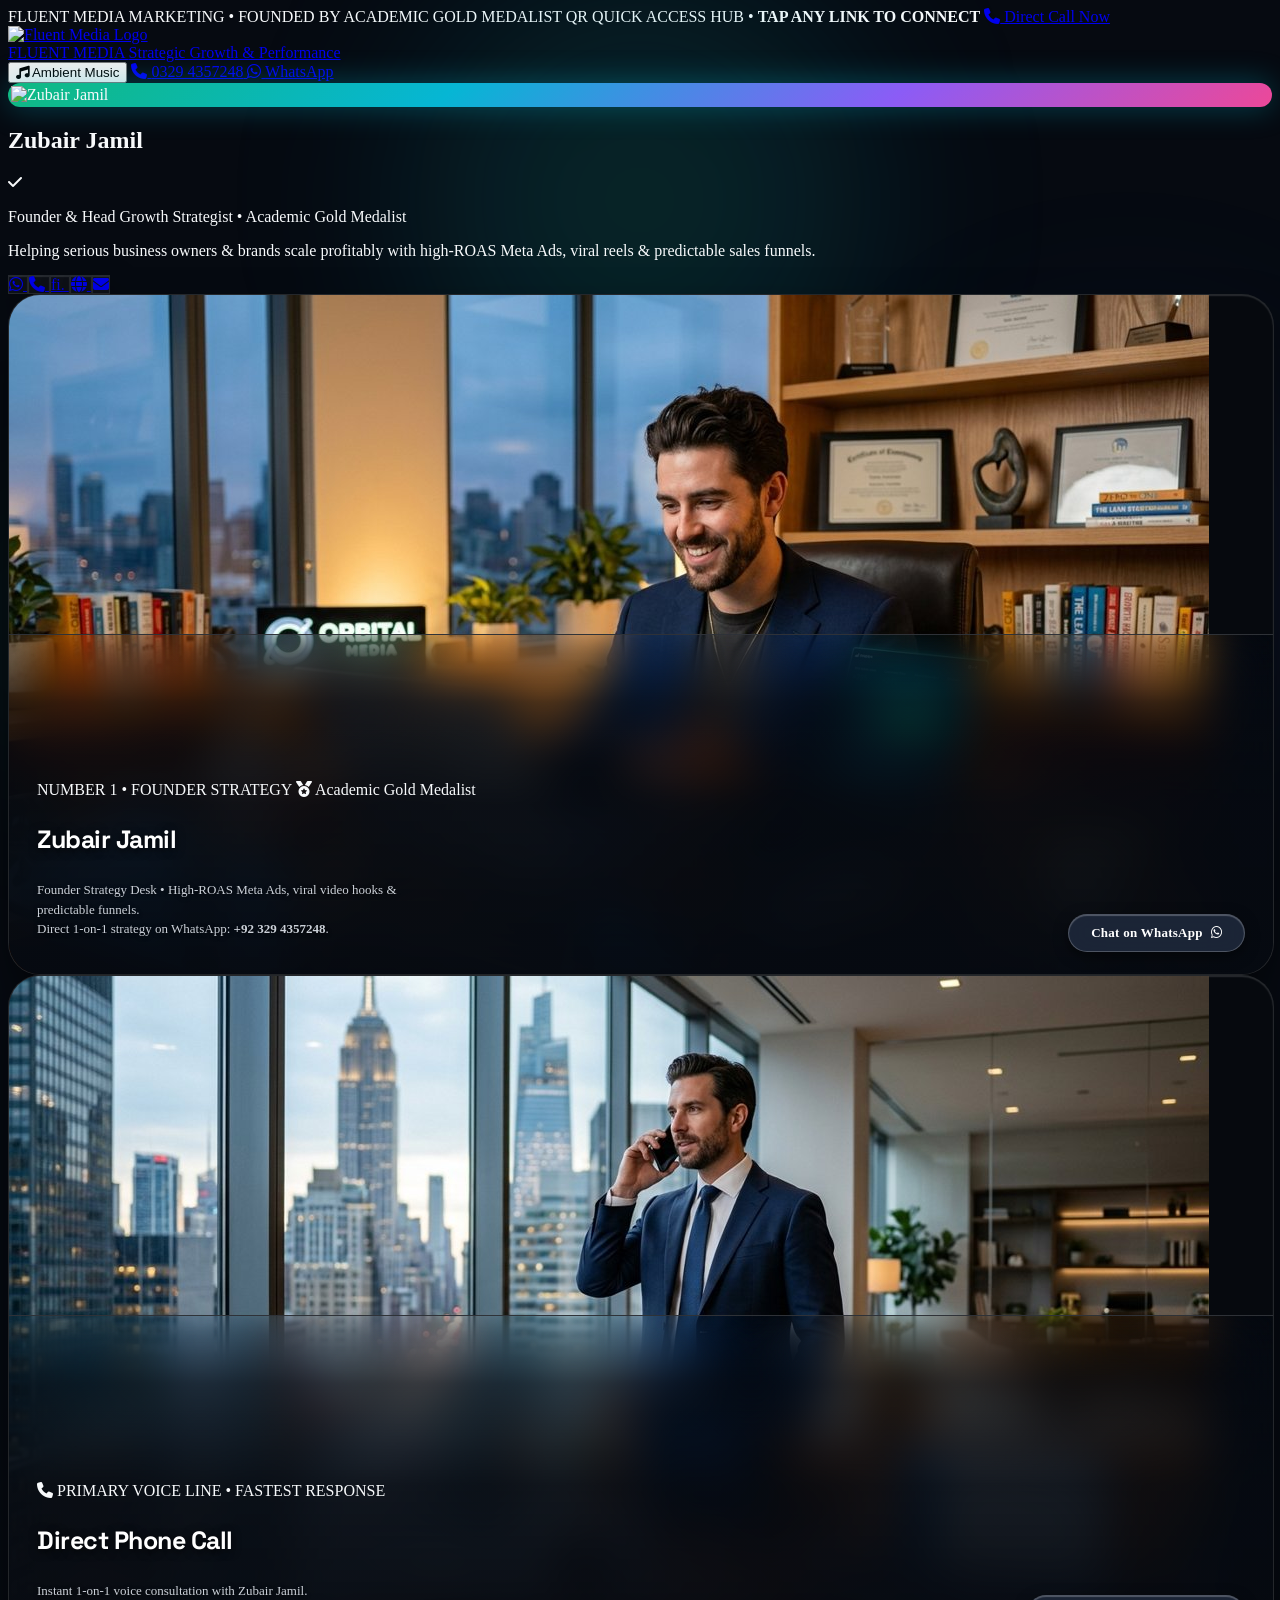
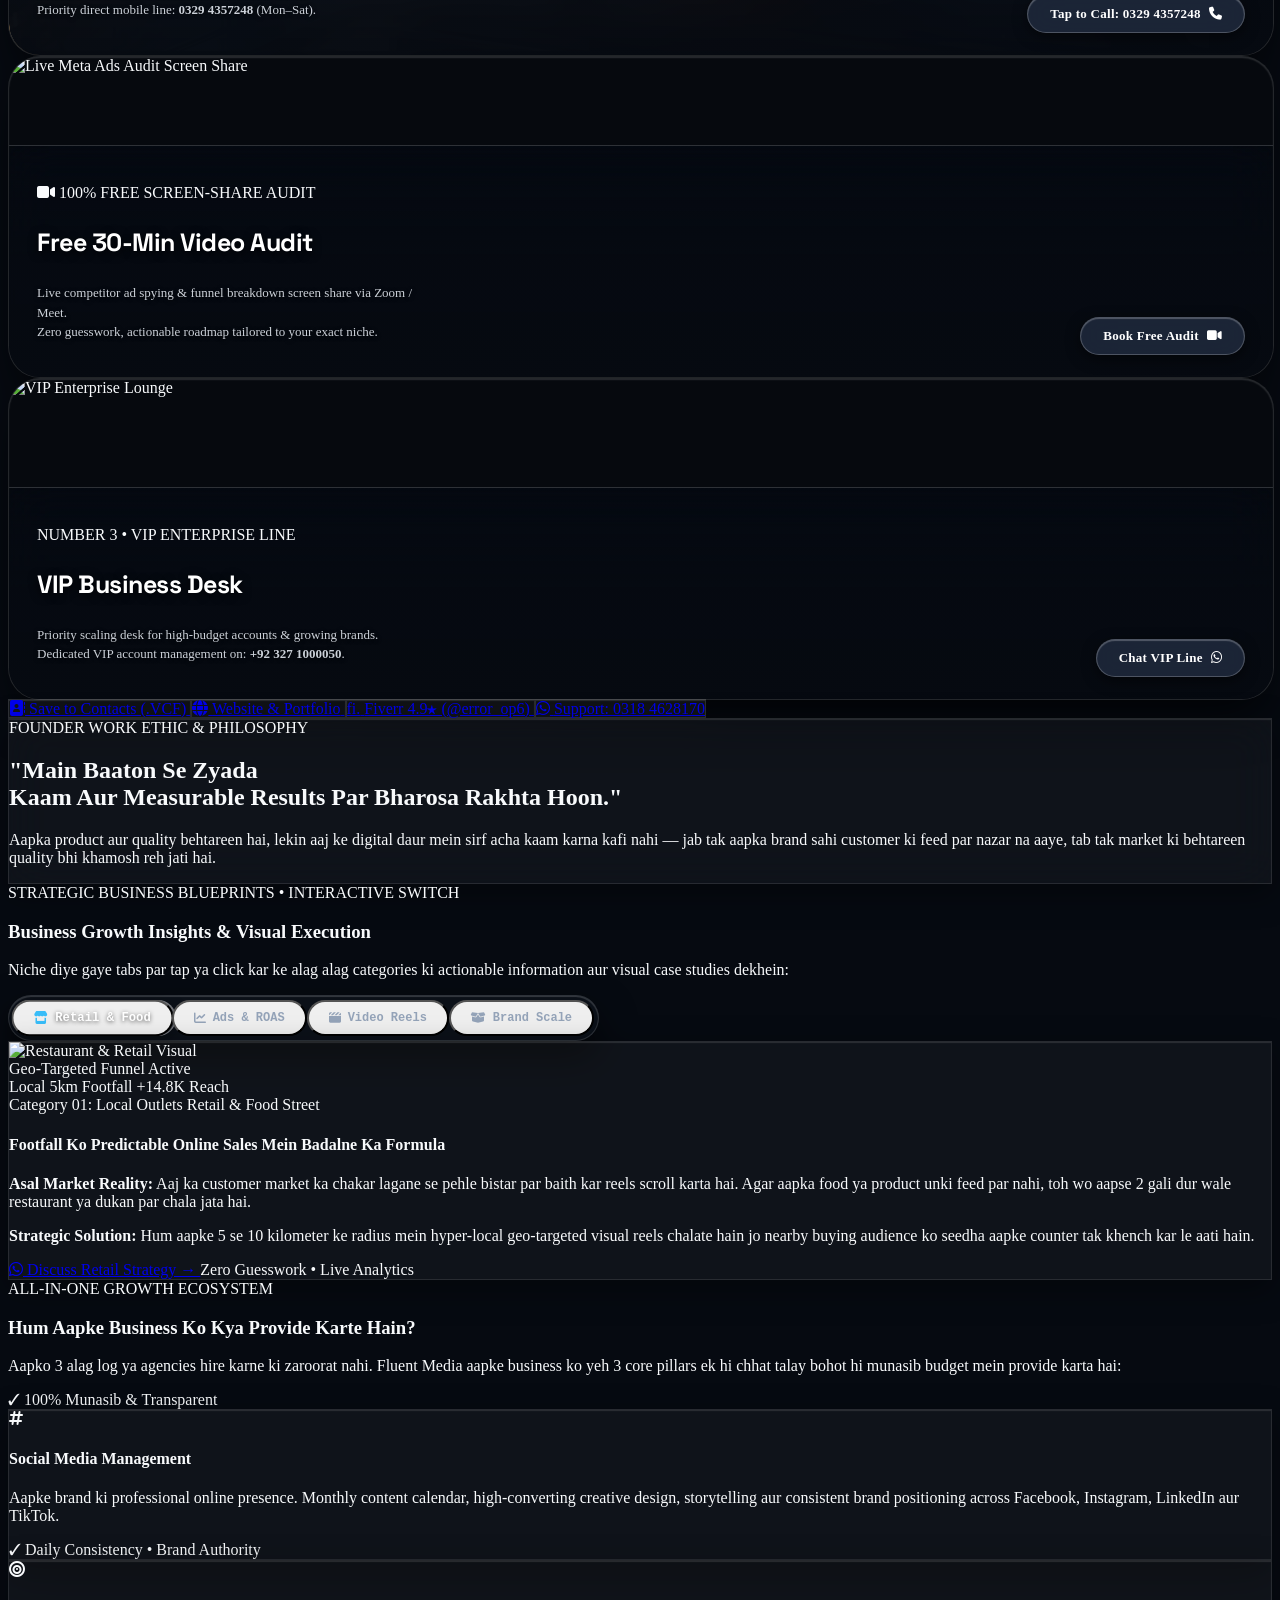
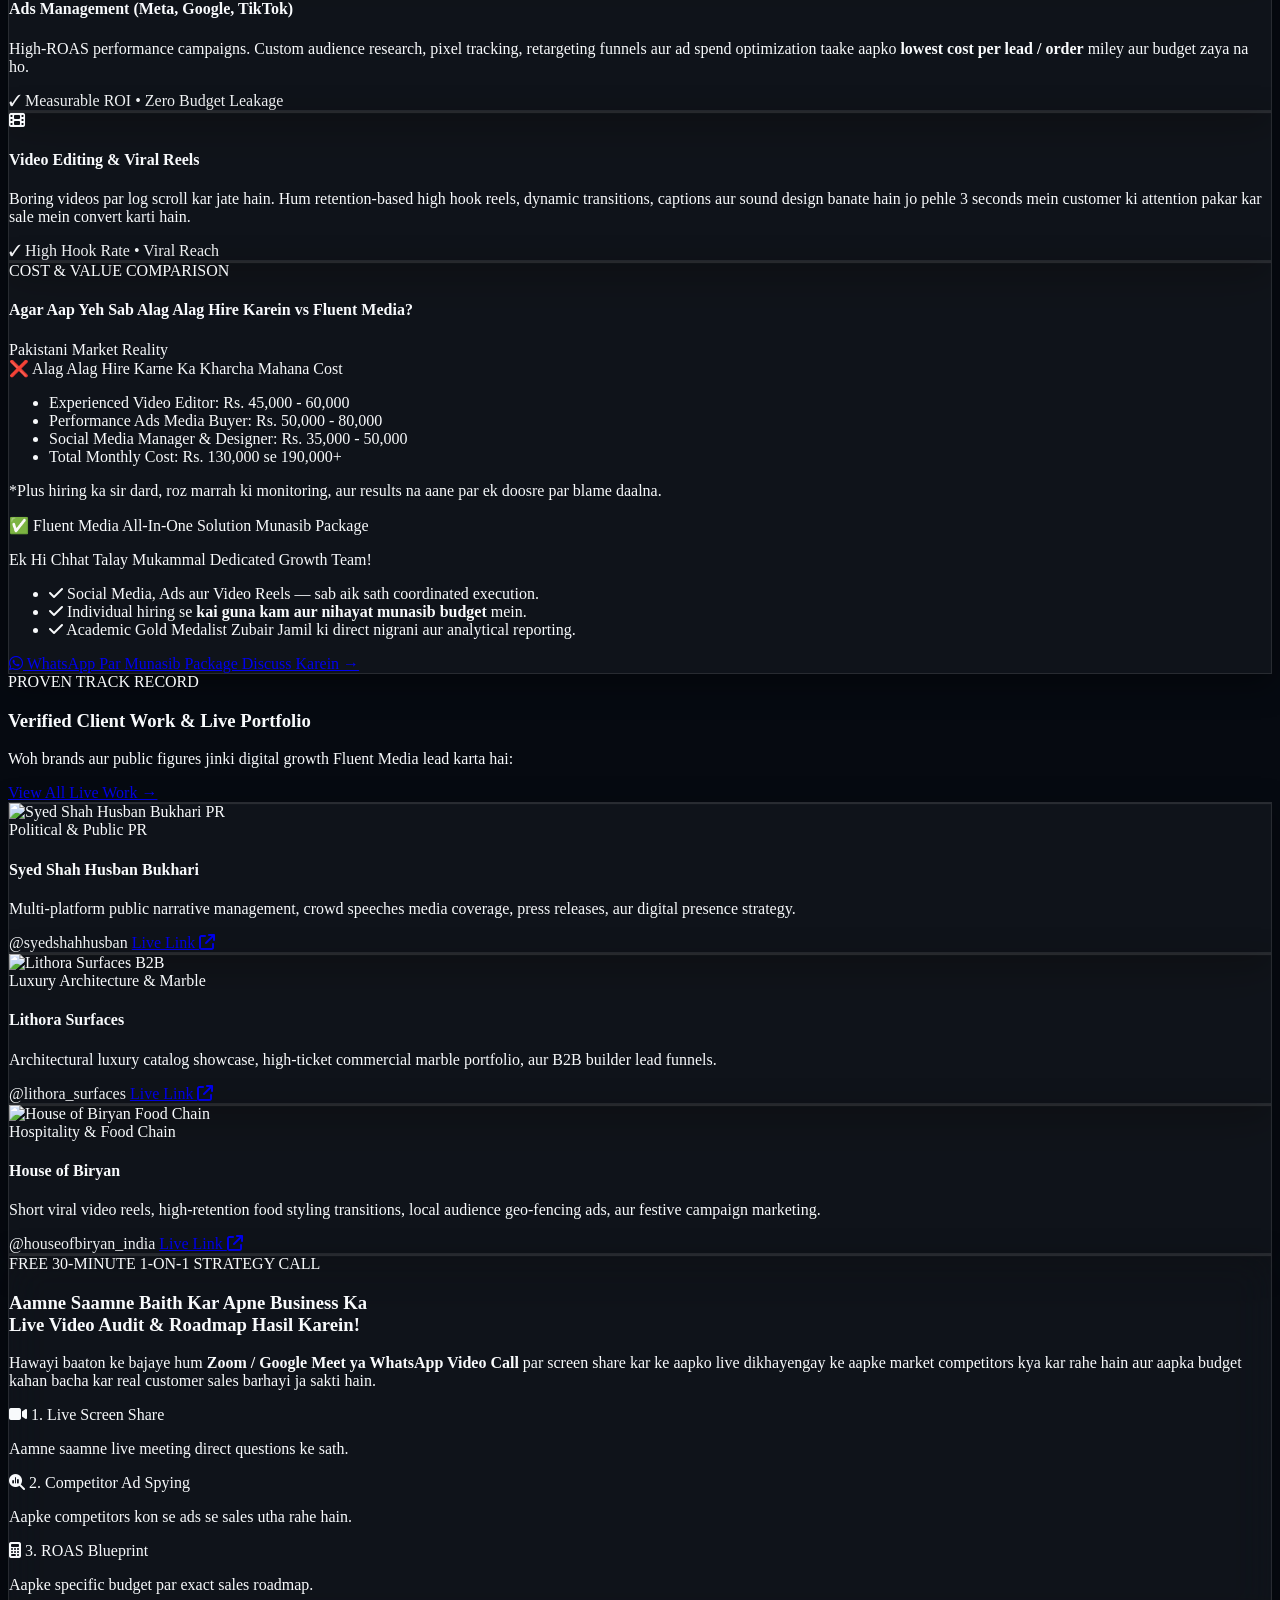
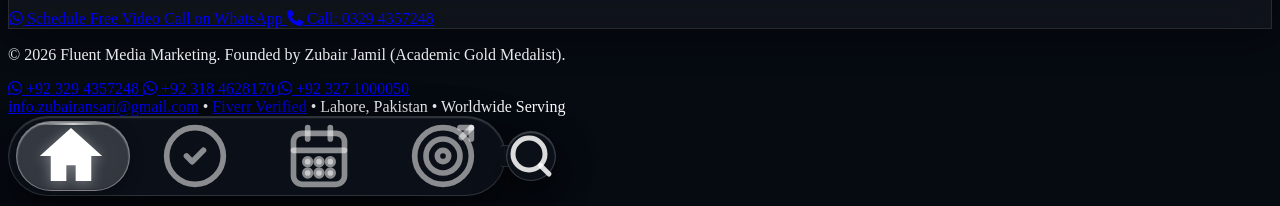
==== commit ce85bdb8: "Fix mobile responsiveness: 100% full-width frosted shelf, elegant card height, clean single-line hea" ====
--- a/index.html
+++ b/index.html
@@ -1,1482 +1,1929 @@
-<!DOCTYPE html>
-<html lang="en" class="scroll-smooth">
-<head>
-  <meta charset="UTF-8" />
-  <meta name="viewport" content="width=device-width, initial-scale=1.0, maximum-scale=5.0" />
-  
-  <!-- Primary SEO Meta Tags -->
-  <title>Fluent Media | 3D Digital Growth Agency & Performance Marketing</title>
-  <meta name="description" content="Fluent Media is a premier digital marketing agency founded by certified strategist & Academic Gold Medalist Zubair Jamil. Expert in Meta Ads, Google PPC, GMB ranking, short video editing, and Shopify growth." />
-  <meta name="keywords" content="digital marketing agency lahore, best seo agency pakistan, meta ads expert lahore, facebook ads manager pakistan, gmb optimization lahore, viral reels video editing, political social media management pakistan, zubair jamil fluent media, shopify store setup lahore" />
-  <meta name="author" content="Zubair Jamil" />
-  <meta name="robots" content="index, follow, max-snippet:-1, max-image-preview:large, max-video-preview:-1" />
-  <link rel="canonical" href="https://fluentmedia.agency/" />
-
-  <!-- Geo-Targeting SEO Tags -->
-  <meta name="geo.region" content="PK-PB" />
-  <meta name="geo.placename" content="Lahore" />
-  <meta name="geo.position" content="31.5497;74.3436" />
-  <meta name="ICBM" content="31.5497, 74.3436" />
-
-  <!-- Open Graph / Social Media Meta Tags -->
-  <meta property="og:type" content="website" />
-  <meta property="og:title" content="Fluent Media | 3D Digital Growth Agency & Performance Marketing" />
-  <meta property="og:description" content="Scale your business with high-converting Meta Ads, GMB Map ranking, and viral short video editing led by Academic Gold Medalist Zubair Jamil." />
-  <meta property="og:image" content="https://i.postimg.cc/5X6rKV8G/fluent-media-marketing-serviecs.png" />
-  <meta property="og:url" content="https://fluentmedia.agency/" />
-  <meta property="og:locale" content="en_US" />
-
-  <!-- Structured Data Schema.org (Local Business & Founder) -->
-  <script type="application/ld+json">
-  {
-    "@context": "https://schema.org",
-    "@type": "ProfessionalService",
-    "name": "Fluent Media Marketing Agency",
-    "image": "https://i.postimg.cc/5X6rKV8G/fluent-media-marketing-serviecs.png",
-    "@id": "https://fluentmedia.agency/#service",
-    "url": "https://fluentmedia.agency/",
-    "telephone": "+923294357248",
-    "email": "info.zubairansari@gmail.com",
-    "priceRange": "PKR 30000 - PKR 95000",
-    "address": {
-      "@type": "PostalAddress",
-      "addressLocality": "Lahore",
-      "addressRegion": "Punjab",
-      "addressCountry": "PK"
-    },
-    "geo": {
-      "@type": "GeoCoordinates",
-      "latitude": 31.5497,
-      "longitude": 74.3436
-    },
-    "founder": {
-      "@type": "Person",
-      "name": "Zubair Jamil",
-      "jobTitle": "Founder & Head Growth Strategist",
-      "award": "Academic Gold Medalist",
-      "email": "info.zubairansari@gmail.com",
-      "telephone": "+923294357248"
-    },
-    "sameAs": [
-      "https://wa.me/923294357248",
-      "https://www.instagram.com/syedshahhusban/",
-      "https://www.instagram.com/lithora_surfaces/"
-    ]
-  }
-  </script>
-
-  <!-- Tailwind CSS CDN -->
-  <script src="https://cdn.tailwindcss.com"></script>
-  
-  <!-- Google Fonts: Plus Jakarta Sans & Space Grotesk -->
-  <link rel="preconnect" href="https://fonts.googleapis.com">
-  <link rel="preconnect" href="https://fonts.gstatic.com" crossorigin>
-  <link href="https://fonts.googleapis.com/css2?family=Plus+Jakarta+Sans:ital,wght@0,300;0,400;0,500;0,600;0,700;0,800;1,400&family=Space+Grotesk:wght@600;700;800&display=swap" rel="stylesheet">
-  
-  <!-- FontAwesome 6.5.1 -->
-  <link rel="stylesheet" href="https://cdnjs.cloudflare.com/ajax/libs/font-awesome/6.5.1/css/all.min.css" />
-
-  <!-- Canvas Confetti for Arcade Game Celebration -->
-  <script src="https://cdn.jsdelivr.net/npm/canvas-confetti@1.6.0/dist/confetti.browser.min.js"></script>
-
-  <!-- Three.js (r128) -->
-  <script src="https://cdnjs.cloudflare.com/ajax/libs/three.js/r128/three.min.js"></script>
-
-  <!-- Custom CSS for iOS 17 Blur & 3D Styling -->
-  <link rel="stylesheet" href="assets/css/style.css" />
-
-  <script>
-    tailwind.config = {
-      theme: {
-        extend: {
-          fontFamily: {
-            sans: ['"Plus Jakarta Sans"', 'sans-serif'],
-            display: ['"Space Grotesk"', 'sans-serif'],
-          },
-          colors: {
-            brand: {
-              dark: '#030610',
-              card: 'rgba(15, 22, 41, 0.65)',
-              border: 'rgba(255, 255, 255, 0.08)'
-            }
-          }
-        }
-      }
-    }
-  </script>
-</head>
-<body class="bg-[#030610] text-slate-100 antialiased selection:bg-indigo-600 selection:text-white font-sans overflow-x-hidden relative">
-
-  <!-- Scroll Reading Progress Bar -->
-  <div id="scroll-progress-bar"></div>
-
-  <!-- 3D Interactive WebGL Background Canvas -->
-  <canvas id="three-bg-canvas"></canvas>
-
-  <!-- Top Announcement Bar with Emojis -->
-  <aside aria-label="Special Discount Announcement" class="bg-[#050917]/95 backdrop-blur-md border-b border-white/[0.06] text-slate-300 text-[11px] sm:text-xs py-2.5 overflow-hidden sticky top-0 z-50">
-    <div class="animate-marquee-track">
-      <div class="flex items-center gap-8 px-6 font-medium tracking-wide">
-        <span class="px-2.5 py-0.5 rounded-full bg-emerald-500/10 border border-emerald-500/30 text-emerald-300 text-[10px] uppercase font-bold tracking-wider">🔥 Limited Slots</span>
-        <span class="text-white font-semibold">فلیٹ 20% ڈسکاؤنٹ تمام ڈیجیٹل مارکیٹنگ پیکجز پر (PKR میں)!</span>
-        <span class="text-slate-500">•</span>
-        <span class="text-amber-300 font-semibold">🎁 Free 30-Minute 1-on-1 Growth & Funnel Audit</span>
-        <span class="text-slate-500">•</span>
-        <span class="text-violet-300 font-semibold">🎮 Play Viral Ad Tycoon Game & Win Extra Discount!</span>
-        <span class="text-slate-500">•</span>
-        <span>⭐️ 4.9★ Fiverr Top Rated Standard</span>
-        <span class="text-slate-500">•</span>
-        <span>🏆 Academic Gold Medalist Leadership (Zubair Jamil)</span>
-        <span class="text-slate-500">•</span>
-      </div>
-      <div class="flex items-center gap-8 px-6 font-medium tracking-wide" aria-hidden="true">
-        <span class="px-2.5 py-0.5 rounded-full bg-emerald-500/10 border border-emerald-500/30 text-emerald-300 text-[10px] uppercase font-bold tracking-wider">🔥 Limited Slots</span>
-        <span class="text-white font-semibold">فلیٹ 20% ڈسکاؤنٹ تمام ڈیجیٹل مارکیٹنگ پیکجز پر (PKR میں)!</span>
-        <span class="text-slate-500">•</span>
-        <span class="text-amber-300 font-semibold">🎁 Free 30-Minute 1-on-1 Growth & Funnel Audit</span>
-        <span class="text-slate-500">•</span>
-        <span class="text-violet-300 font-semibold">🎮 Play Viral Ad Tycoon Game & Win Extra Discount!</span>
-        <span class="text-slate-500">•</span>
-        <span>⭐️ 4.9★ Fiverr Top Rated Standard</span>
-        <span class="text-slate-500">•</span>
-        <span>🏆 Academic Gold Medalist Leadership (Zubair Jamil)</span>
-        <span class="text-slate-500">•</span>
-      </div>
-    </div>
-  </aside>
-
-  <!-- Floating Direct WhatsApp Button -->
-  <a href="https://wa.me/923294357248?text=Hello%20Zubair!%20I%20want%20to%20discuss%20scaling%20my%20business%20with%20Fluent%20Media." 
-     target="_blank" 
-     rel="noopener noreferrer"
-     class="fixed bottom-5 right-4 sm:bottom-6 sm:right-6 z-50 flex items-center gap-2.5 bg-emerald-500 hover:bg-emerald-400 text-white px-3.5 py-3 sm:px-5 sm:py-3.5 rounded-full font-bold shadow-2xl transition-all duration-300 hover:scale-105 backdrop-blur-lg border border-emerald-400/30 whatsapp-glow group"
-     aria-label="Chat on WhatsApp">
-    <i class="fa-brands fa-whatsapp text-xl sm:text-2xl group-hover:scale-110 transition-transform"></i>
-    <span class="text-[11px] sm:text-xs font-bold tracking-wider uppercase">WhatsApp Us</span>
-  </a>
-
-  <!-- Header / Navigation Bar -->
-  <header class="sticky top-9 left-0 right-0 z-40 apple-glass-nav transition-all duration-300">
-    <div class="max-w-7xl mx-auto px-4 sm:px-6 h-20 flex items-center justify-between">
-      
-      <!-- Brand Logo -->
-      <a href="index.html" class="flex items-center gap-3 group">
-        <img src="https://i.postimg.cc/5X6rKV8G/fluent-media-marketing-serviecs.png" 
-             alt="Fluent Media Marketing Agency Logo" 
-             class="w-10 h-10 sm:w-11 sm:h-11 object-contain rounded-xl bg-white/5 p-1 border border-white/10 group-hover:scale-105 transition-transform" />
-        <div class="flex flex-col">
-          <span class="text-base sm:text-lg font-extrabold tracking-tight text-white font-display">Fluent<span class="text-indigo-400">Media</span></span>
-          <span class="text-[8px] sm:text-[9px] tracking-widest uppercase text-slate-400 font-semibold">Growth & Performance Agency</span>
-        </div>
-      </a>
-      
-      <!-- Desktop Navigation Menu (Multi-Page) -->
-      <nav class="hidden lg:flex items-center gap-6 text-xs font-semibold uppercase tracking-wider text-slate-300">
-        <a href="index.html" class="text-indigo-400 font-bold border-b border-indigo-400 pb-0.5">Home</a>
-        <a href="about.html" class="hover:text-indigo-400 transition-colors">Our Story</a>
-        <a href="services.html" class="hover:text-indigo-400 transition-colors">Services</a>
-        <a href="portfolio.html" class="hover:text-indigo-400 transition-colors">Client Work</a>
-        <a href="qr.html" class="text-indigo-300 hover:text-indigo-200 transition-colors font-bold flex items-center gap-1.5"><i class="fa-solid fa-qrcode"></i> QR Connect</a>
-        <a href="#ad-tycoon-section" class="text-emerald-300 hover:text-emerald-200 transition-colors font-bold flex items-center gap-1.5"><i class="fa-solid fa-gamepad text-emerald-400"></i> Play Game</a>
-        <a href="#packages" class="text-amber-300 hover:text-amber-200 transition-colors font-bold">Pricing (PKR)</a>
-        <a href="contact.html" class="hover:text-indigo-400 transition-colors">Contact</a>
-      </nav>
-
-      <!-- Contact Quick Links -->
-      <div class="hidden sm:flex items-center gap-3">
-        <a href="tel:03294357248" class="text-xs font-semibold text-slate-300 hover:text-white flex items-center gap-2 px-3.5 py-2 rounded-xl bg-white/[0.04] border border-white/[0.08] hover:border-indigo-500/40 transition-all">
-          <i class="fa-solid fa-phone text-indigo-400 text-xs"></i>
-          <span>0329 4357248</span>
-        </a>
-        <a href="https://wa.me/923294357248?text=Salam%20Zubair!%20I%20want%20to%20discuss%20scaling%20my%20business%20in%20PKR." target="_blank" rel="noopener noreferrer" class="px-5 py-2.5 rounded-xl bg-emerald-600 hover:bg-emerald-500 text-white text-xs font-bold transition-all shadow-md shadow-emerald-900/30 flex items-center gap-1.5">
-          <i class="fa-brands fa-whatsapp text-sm"></i> WhatsApp
-        </a>
-      </div>
-
-      <!-- Mobile Menu Toggle Button -->
-      <button id="menu-btn" type="button" class="lg:hidden text-slate-300 focus:outline-none p-2 rounded-lg bg-white/5 border border-white/10" aria-label="Toggle Navigation Menu">
-        <i id="menu-icon" class="fa-solid fa-bars text-xl"></i>
-      </button>
-    </div>
-    
-    <!-- Mobile Dropdown Navigation -->
-    <div id="mobile-menu" class="hidden lg:hidden px-6 py-6 bg-[#080d1e]/95 backdrop-blur-2xl border-b border-slate-800 space-y-3.5 text-xs font-semibold uppercase tracking-wider">
-      <a href="index.html" class="mobile-link block text-indigo-400 font-bold py-1.5">Home</a>
-      <a href="about.html" class="mobile-link block text-slate-300 hover:text-indigo-400 py-1.5">Our Story & Founder</a>
-      <a href="services.html" class="mobile-link block text-slate-300 hover:text-indigo-400 py-1.5">Full Digital Services</a>
-      <a href="portfolio.html" class="mobile-link block text-slate-300 hover:text-indigo-400 py-1.5">Client Projects & Work</a>
-      <a href="qr.html" class="mobile-link block text-indigo-300 font-bold py-1.5 flex items-center gap-2"><i class="fa-solid fa-qrcode"></i> QR Connect Hub & vCard</a>
-      <a href="#ad-tycoon-section" class="mobile-link block text-emerald-300 font-bold py-1.5 flex items-center gap-2"><i class="fa-solid fa-gamepad"></i> Play Viral Tycoon Game</a>
-      <a href="#packages" class="mobile-link block text-amber-300 font-bold py-1.5">Monthly Retainers (PKR)</a>
-      <a href="contact.html" class="mobile-link block text-slate-300 hover:text-indigo-400 py-1.5">Contact & Consultation</a>
-      <a href="#consultation" class="mobile-link block text-indigo-300 font-bold py-1.5">Book Free Zoom Audit</a>
-      
-      <div class="pt-4 border-t border-slate-800/80 flex flex-col gap-2.5">
-        <div class="grid grid-cols-2 gap-2">
-          <a href="tel:03294357248" class="text-[11px] text-indigo-300 flex items-center justify-center gap-1.5 py-2.5 rounded-xl bg-slate-900 border border-slate-800">
-            <i class="fa-solid fa-phone text-xs"></i> 0329 4357248
-          </a>
-          <a href="tel:03184628170" class="text-[11px] text-indigo-300 flex items-center justify-center gap-1.5 py-2.5 rounded-xl bg-slate-900 border border-slate-800">
-            <i class="fa-solid fa-phone text-xs"></i> 0318 4628170
-          </a>
-        </div>
-        <a href="https://wa.me/923294357248" target="_blank" rel="noopener noreferrer" class="text-xs text-white bg-emerald-600 text-center py-3 rounded-xl font-bold flex items-center justify-center gap-2">
-          <i class="fa-brands fa-whatsapp text-base"></i> WhatsApp (+92 329 4357248)
-        </a>
-        <a href="https://wa.me/923184628170" target="_blank" rel="noopener noreferrer" class="text-xs text-indigo-200 bg-indigo-600/30 border border-indigo-500/30 text-center py-2.5 rounded-xl font-bold flex items-center justify-center gap-2">
-          <i class="fa-brands fa-whatsapp text-base"></i> WhatsApp (+92 318 4628170)
-        </a>
-      </div>
-    </div>
-  </header>
-
-  <!-- Hero Section with iOS 17 Blur & 3D Interactive Depth -->
-  <section class="relative pt-16 pb-14 sm:pt-28 sm:pb-24 overflow-hidden z-10">
-    <div class="max-w-5xl mx-auto px-4 sm:px-6 text-center">
-      
-      <!-- iOS 17 Capsule Badge -->
-      <div class="inline-flex items-center gap-2 px-4 py-1.5 rounded-full bg-white/[0.04] border border-white/[0.1] text-xs font-semibold text-indigo-300 mb-6 sm:mb-8 backdrop-blur-md">
-        <span class="w-2 h-2 rounded-full bg-emerald-400 animate-pulse"></span>
-        Certified Digital Marketing & Growth Performance Partner
-      </div>
-
-      <!-- Main Headline -->
-      <h1 class="hero-heading text-3xl sm:text-5xl lg:text-7xl font-extrabold tracking-tight text-white leading-[1.15] font-display">
-        We Help Brands Turn <br class="hidden sm:inline" />
-        <span class="gradient-indigo-violet">Digital Chaos Into Scalable Growth</span>
-      </h1>
-
-      <!-- Description -->
-      <p class="mt-5 sm:mt-6 text-sm sm:text-lg text-slate-300 max-w-2xl mx-auto font-light leading-relaxed">
-        Founded by certified strategist and Academic Gold Medalist <strong>Zubair Jamil</strong>, Fluent Media engineers complete digital ecosystems: from political leadership campaigns and corporate brand architecture to high-converting international e-commerce funnels.
-      </p>
-
-      <!-- Action Buttons -->
-      <div class="mt-8 sm:mt-10 flex flex-col sm:flex-row items-center justify-center gap-3.5 sm:gap-4">
-        <a href="about.html" class="w-full sm:w-auto px-8 py-3.5 rounded-xl bg-indigo-600 hover:bg-indigo-500 text-white font-bold text-xs uppercase tracking-wider transition-all shadow-lg shadow-indigo-600/25 text-center">
-          Read Our Story <i class="fa-solid fa-arrow-right ml-2 text-[10px]"></i>
-        </a>
-        <a href="#consultation" class="w-full sm:w-auto px-8 py-3.5 rounded-xl bg-amber-400/10 hover:bg-amber-400/20 text-amber-300 border border-amber-400/30 font-bold text-xs uppercase tracking-wider transition-all text-center flex items-center justify-center gap-2 backdrop-blur-md">
-          <i class="fa-solid fa-video text-amber-400"></i> Free Zoom Consultation
-        </a>
-        <a href="portfolio.html" class="w-full sm:w-auto px-8 py-3.5 rounded-xl apple-glass-pill text-slate-200 hover:text-white font-bold text-xs uppercase tracking-wider transition-all text-center">
-          <i class="fa-solid fa-briefcase mr-1.5 text-indigo-400"></i> View Portfolio
-        </a>
-      </div>
-
-      <!-- Trust Badges & Counters -->
-      <div class="mt-12 sm:mt-14 pt-8 border-t border-white/[0.06] grid grid-cols-2 md:grid-cols-4 gap-4 text-center">
-        <div class="p-4 rounded-2xl apple-glass-card">
-          <span class="counter-number font-extrabold text-xl sm:text-2xl text-emerald-400 font-display block" data-target="15" data-prefix="₨ " data-suffix="M+">₨ 0</span>
-          <span class="text-[10px] sm:text-xs text-slate-400 uppercase tracking-wider font-semibold">Client Revenue Driven</span>
-        </div>
-        <div class="p-4 rounded-2xl apple-glass-card">
-          <span class="counter-number font-extrabold text-xl sm:text-2xl text-indigo-300 font-display block" data-target="140" data-suffix="+">0</span>
-          <span class="text-[10px] sm:text-xs text-slate-400 uppercase tracking-wider font-semibold">Campaigns Scaled</span>
-        </div>
-        <div class="p-4 rounded-2xl apple-glass-card">
-          <span class="counter-number font-extrabold text-xl sm:text-2xl text-amber-300 font-display block" data-target="4.9" data-suffix="★" data-decimals="1">0.0</span>
-          <span class="text-[10px] sm:text-xs text-slate-400 uppercase tracking-wider font-semibold">Fiverr Top-Rated Score</span>
-        </div>
-        <div class="p-4 rounded-2xl apple-glass-card">
-          <span class="font-extrabold text-xl sm:text-2xl text-amber-400 font-display flex items-center justify-center gap-1.5">
-            <i class="fa-solid fa-medal text-lg"></i> Gold
-          </span>
-          <span class="text-[10px] sm:text-xs text-slate-400 uppercase tracking-wider font-semibold">Academic Gold Medalist</span>
-        </div>
-      </div>
-    </div>
-  </section>
-
-  <!-- Section: Founder Story, Credentials & Trust -->
-  <section id="about" class="py-16 sm:py-24 max-w-7xl mx-auto px-4 sm:px-6 relative z-10 border-t border-white/[0.06]">
-    <div class="grid lg:grid-cols-12 gap-10 lg:gap-12 items-center">
-      
-      <!-- Founder Photo Card with iOS 17 Frosted Frame -->
-      <div class="lg:col-span-5 space-y-4">
-        <div class="relative rounded-3xl overflow-hidden apple-glass-card p-2 shadow-2xl">
-          <div class="founder-img-container">
-            <img src="https://files.catbox.moe/mhlqby.jpeg" 
-                 alt="Zubair Jamil - Founder and Head Strategist at Fluent Media" 
-                 loading="lazy" />
-          </div>
-          
-          <div class="p-4 sm:p-5 flex items-center justify-between border-t border-white/[0.06] mt-2">
-            <div>
-              <h3 class="text-base font-bold text-white font-display">Zubair Jamil</h3>
-              <p class="text-xs text-indigo-400 font-medium">Founder & Head Growth Strategist</p>
-            </div>
-            <span class="flex items-center gap-1.5 px-3 py-1 rounded-full bg-amber-500/10 border border-amber-500/20 text-amber-300 text-[11px] font-bold">
-              <i class="fa-solid fa-medal text-amber-400"></i> Gold Medalist
-            </span>
-          </div>
-        </div>
-
-        <div class="p-4 sm:p-5 rounded-2xl apple-glass-card flex items-center gap-4">
-          <div class="w-10 h-10 sm:w-11 sm:h-11 rounded-xl bg-indigo-500/10 text-indigo-400 flex items-center justify-center text-lg sm:text-xl shrink-0">
-            <i class="fa-solid fa-graduation-cap"></i>
-          </div>
-          <div>
-            <p class="text-xs font-bold text-white uppercase tracking-wider">Certified Strategic Leadership</p>
-            <p class="text-[11px] text-slate-300 mt-0.5 leading-relaxed">Specialized in algorithmic paid media buying, political and corporate social management, and technical SEO architecture.</p>
-          </div>
-        </div>
-      </div>
-
-      <!-- Founder Narrative -->
-      <div class="lg:col-span-7 space-y-5 sm:space-y-6">
-        <div class="inline-flex items-center gap-2 px-3 py-1 rounded-full bg-indigo-500/10 border border-indigo-500/20 text-indigo-400 text-[10px] font-bold uppercase tracking-widest">
-          Who We Are & Why It Matters
-        </div>
-
-        <h2 class="text-2xl sm:text-4xl font-extrabold text-white tracking-tight font-display">
-          Building Long-Term Influence, <span class="text-indigo-400">Not Just Vanity Metrics</span>
-        </h2>
-
-        <p class="text-slate-300 text-sm sm:text-base leading-relaxed font-light">
-          Most agencies promise millions of views and likes that never translate to authority or revenue. At <strong>Fluent Media</strong>, led by <strong>Zubair Jamil</strong>, we approach digital marketing as an integrated strategic engine.
-        </p>
-
-        <p class="text-slate-400 text-sm leading-relaxed font-light">
-          After rigorous certification training and earning academic gold medal honors through relentless dedication, Zubair founded Fluent Media to provide high-impact social media management for international brands, notable public figures, and high-growth businesses.
-        </p>
-
-        <div class="grid sm:grid-cols-2 gap-4 pt-2">
-          <div class="p-4 rounded-2xl apple-glass-card">
-            <div class="w-8 h-8 rounded-lg bg-indigo-500/10 text-indigo-400 flex items-center justify-center text-xs mb-2">
-              <i class="fa-solid fa-handshake"></i>
-            </div>
-            <h4 class="text-xs font-bold text-white uppercase">Direct Founder Access</h4>
-            <p class="text-[11px] text-slate-400 mt-1 font-light">No juniors managing your public voice. Your campaigns and social feeds are strategized directly by Zubair.</p>
-          </div>
-
-          <div class="p-4 rounded-2xl apple-glass-card">
-            <div class="w-8 h-8 rounded-lg bg-emerald-500/10 text-emerald-400 flex items-center justify-center text-xs mb-2">
-              <i class="fa-solid fa-chart-line"></i>
-            </div>
-            <h4 class="text-xs font-bold text-white uppercase">Multi-Platform Authority</h4>
-            <p class="text-[11px] text-slate-400 mt-1 font-light">We handle end-to-end publishing, PR narratives, and high-CTR creatives across Instagram, Facebook, X (Twitter), and TikTok.</p>
-          </div>
-        </div>
-
-        <div class="pt-2 flex flex-wrap gap-3.5">
-          <a href="https://wa.me/923294357248?text=Hi%20Zubair,%20I%20read%20your%20story%20and%20want%20to%20consult%20regarding%20my%20business." target="_blank" rel="noopener noreferrer" class="inline-flex items-center gap-2 px-6 py-3 rounded-xl bg-emerald-600 hover:bg-emerald-500 text-white font-bold text-xs uppercase tracking-wider transition-all">
-            <i class="fa-brands fa-whatsapp text-sm"></i> Speak With Zubair on WhatsApp
-          </a>
-          <a href="about.html" class="inline-flex items-center gap-2 px-6 py-3 rounded-xl apple-glass-card hover:bg-white/[0.08] text-slate-200 font-bold text-xs uppercase tracking-wider transition-all">
-            Full Background & Credentials
-          </a>
-        </div>
-      </div>
-    </div>
-  </section>
-
-  <!-- Section: Free Zoom Consultation Audit Call -->
-  <section id="consultation" class="py-16 sm:py-20 bg-gradient-to-b from-[#090e1f] to-[#050814] border-y border-white/[0.06] relative z-10">
-    <div class="max-w-6xl mx-auto px-4 sm:px-6">
-      <div class="p-6 sm:p-10 rounded-3xl apple-glass-interactive border border-amber-500/30 shadow-2xl relative overflow-hidden">
-        <div class="grid lg:grid-cols-12 gap-8 items-center">
-          <div class="lg:col-span-8 space-y-4">
-            <div class="inline-flex items-center gap-2 px-3 py-1 rounded-full bg-amber-500/10 text-amber-300 text-xs font-bold uppercase">
-              <i class="fa-solid fa-sparkles"></i> 100% Free Growth Strategy Call
-            </div>
-            <h2 class="text-2xl sm:text-3xl font-extrabold text-white font-display">
-              Book Your Free 1-on-1 Live Zoom Funnel & Account Audit
-            </h2>
-            <p class="text-slate-300 text-xs sm:text-sm leading-relaxed font-light">
-              Schedule a dedicated 30-minute Zoom call directly with Zubair Jamil. We will inspect your current social channels, audit paid ad funnels, analyze GMB presence, and hand over a custom scaling roadmap.
-            </p>
-            <div class="flex flex-wrap gap-4 pt-2 text-xs font-semibold text-slate-300">
-              <span class="flex items-center gap-1.5"><i class="fa-solid fa-check text-amber-400"></i> Live Screen Sharing</span>
-              <span class="flex items-center gap-1.5"><i class="fa-solid fa-check text-amber-400"></i> Competitor Gap Analysis</span>
-              <span class="flex items-center gap-1.5"><i class="fa-solid fa-check text-amber-400"></i> Zero Obligation</span>
-            </div>
-          </div>
-          <div class="lg:col-span-4 flex flex-col gap-3 justify-center">
-            <a href="https://wa.me/923294357248?text=Hello%20Zubair!%20I%20want%20to%20book%20my%20Free%201-on-1%20Zoom%20Audit%20Call." 
-               target="_blank" 
-               rel="noopener noreferrer"
-               class="px-6 py-3.5 rounded-xl bg-amber-400 hover:bg-amber-300 text-slate-950 font-extrabold text-xs uppercase tracking-wider text-center transition-all shadow-lg shadow-amber-400/20">
-              <i class="fa-solid fa-calendar-check mr-2"></i> Book Zoom Call on WhatsApp
-            </a>
-            <a href="contact.html" class="px-6 py-3 rounded-xl bg-white/[0.04] hover:bg-white/[0.08] text-slate-200 border border-white/[0.08] text-xs font-bold uppercase tracking-wider text-center transition-all">
-              Request via Contact Page
-            </a>
-          </div>
-        </div>
-      </div>
-    </div>
-  </section>
-
-  <!-- Section: Interactive Viral Ad Tycoon Arcade & Live PKR ROI Calculator ("Maza Aaye!") -->
-  <section id="ad-tycoon-section" class="py-16 sm:py-24 max-w-7xl mx-auto px-4 sm:px-6 relative z-10 border-t border-white/[0.06]">
-    <div class="text-center max-w-3xl mx-auto mb-12">
-      <div class="inline-flex items-center gap-2 px-3.5 py-1.5 rounded-full bg-indigo-500/10 border border-indigo-500/25 text-indigo-300 text-xs font-bold uppercase tracking-wider mb-4">
-        <span>🎮 Interactive Agency Game Zone</span>
-        <span class="w-2 h-2 rounded-full bg-emerald-400 animate-pulse"></span>
-      </div>
-      <h2 class="text-2xl sm:text-4xl lg:text-5xl font-extrabold text-white font-display">
-        Viral Ad Campaign Tycoon <br />
-        <span class="gradient-indigo-violet">& Live PKR ROI Simulator</span>
-      </h2>
-      <p class="mt-4 text-xs sm:text-sm text-slate-300 font-light leading-relaxed">
-        ویب سائٹ پر اپنے برانڈ کا بجٹ سلیکٹ کریں اور لائیو گیم کھیل کر دیکھیں کہ 5x+ ROAS کیسے حاصل کیا جاتا ہے! وننگ ہکس اور وائرل ریلز پکڑیں، ایڈ فٹیگ سے بچیں اور <strong>20% فلیٹ ڈسکاؤنٹ واؤچر</strong> جیتیں!
-      </p>
-    </div>
-
-    <!-- Dual Tab Grid: Game on Left/Top, ROI Calculator on Right/Bottom -->
-    <div class="grid lg:grid-cols-12 gap-8 items-start">
-      
-      <!-- Arcade Game Column -->
-      <div class="lg:col-span-7 game-console-box p-5 sm:p-7 rounded-3xl relative overflow-hidden shadow-2xl">
-        <div class="flex items-center justify-between border-b border-white/10 pb-4 mb-4">
-          <div class="flex items-center gap-2.5">
-            <span class="w-3 h-3 rounded-full bg-rose-500"></span>
-            <span class="w-3 h-3 rounded-full bg-amber-500"></span>
-            <span class="w-3 h-3 rounded-full bg-emerald-500"></span>
-            <span class="text-xs font-bold text-white uppercase tracking-wider ml-1 font-display">Arcade Terminal</span>
-          </div>
-          <a href="game.html" class="text-[11px] text-indigo-400 hover:text-indigo-300 flex items-center gap-1 font-semibold">
-            <span>Full-Screen Mode</span>
-            <i class="fa-solid fa-up-right-from-square text-[9px]"></i>
-          </a>
-        </div>
-
-        <!-- Controls Selector -->
-        <div class="grid grid-cols-1 sm:grid-cols-3 gap-2.5 mb-4 p-3 rounded-2xl bg-black/40 border border-white/10 text-xs">
-          <div>
-            <label class="block text-[9px] uppercase font-bold text-slate-400 mb-1">Niche</label>
-            <select id="tycoon-niche-select" class="w-full px-2.5 py-2 rounded-xl bg-white/[0.06] border border-white/15 text-white text-[11px] focus:outline-none">
-              <option value="ecommerce">🛍️ E-Commerce</option>
-              <option value="realestate">🏢 Real Estate</option>
-              <option value="food">🍕 Food & Cafe</option>
-              <option value="services">🩺 Clinic & B2B</option>
-            </select>
-          </div>
-
-          <div>
-            <label class="block text-[9px] uppercase font-bold text-slate-400 mb-1">Budget (PKR)</label>
-            <select id="tycoon-budget-select" class="w-full px-2.5 py-2 rounded-xl bg-white/[0.06] border border-white/15 text-white text-[11px] focus:outline-none">
-              <option value="35000">₨ 35,000</option>
-              <option value="50000" selected>₨ 50,000</option>
-              <option value="100000">₨ 100,000</option>
-              <option value="250000">₨ 250,000</option>
-            </select>
-          </div>
-
-          <div class="flex items-end">
-            <button id="tycoon-start-btn" class="w-full py-2 px-3 rounded-xl bg-gradient-to-r from-indigo-600 via-indigo-500 to-purple-600 text-white font-bold text-xs uppercase tracking-wider transition-all shadow-md shadow-indigo-600/30 flex items-center justify-center gap-1.5 hover:scale-[1.02]">
-              <i class="fa-solid fa-play text-[10px]"></i> Play Game!
-            </button>
-          </div>
-        </div>
-
-        <!-- Live Game HUD -->
-        <div class="grid grid-cols-4 gap-2 mb-3 text-center">
-          <div class="p-2 rounded-xl bg-white/[0.03] border border-white/10">
-            <span class="block text-[9px] text-slate-400 uppercase">Budget</span>
-            <span id="tycoon-budget-display" class="text-xs sm:text-sm font-extrabold text-white">₨ 50,000</span>
-          </div>
-          <div class="p-2 rounded-xl bg-white/[0.03] border border-white/10">
-            <span class="block text-[9px] text-emerald-400 uppercase">Revenue</span>
-            <span id="tycoon-rev-display" class="text-xs sm:text-sm font-extrabold text-emerald-400">₨ 0</span>
-          </div>
-          <div class="p-2 rounded-xl bg-white/[0.03] border border-white/10">
-            <span class="block text-[9px] text-indigo-400 uppercase">ROAS</span>
-            <span id="tycoon-roas-display" class="text-xs sm:text-sm font-extrabold text-indigo-300">1.00x</span>
-          </div>
-          <div class="p-2 rounded-xl bg-white/[0.03] border border-white/10">
-            <span class="block text-[9px] text-amber-400 uppercase">Time</span>
-            <span id="tycoon-time-display" class="text-xs sm:text-sm font-extrabold text-amber-300">25s</span>
-          </div>
-        </div>
-
-        <!-- Canvas Area -->
-        <div class="relative w-full rounded-2xl overflow-hidden border border-white/10 shadow-inner">
-          <canvas id="tycoon-canvas" class="w-full h-[320px] sm:h-[350px] block"></canvas>
-        </div>
-
-        <p class="text-[10px] text-slate-400 text-center mt-2.5">
-          💡 Drag with Mouse or Touch Screen left & right to pilot the Growth Core. Catch green winning items, avoid red hazards!
-        </p>
-      </div>
-
-      <!-- Live PKR ROI Calculator Column -->
-      <div class="lg:col-span-5 apple-glass-card p-6 sm:p-7 rounded-3xl border border-white/10 space-y-5">
-        <div class="border-b border-white/10 pb-3">
-          <span class="px-2.5 py-0.5 rounded-full bg-emerald-500/10 text-emerald-300 text-[10px] font-bold uppercase">
-            ₨ Pakistani Rupees
-          </span>
-          <h3 class="text-lg font-bold text-white font-display mt-2">Live Marketing ROI Calculator</h3>
-          <p class="text-xs text-slate-400 mt-1 font-light leading-relaxed">
-            Drag the monthly budget slider to see projected leads, impressions, and revenue generated with Fluent Media management.
-          </p>
-        </div>
-
-        <!-- Budget Slider -->
-        <div>
-          <div class="flex items-center justify-between text-xs font-bold text-slate-300 mb-2">
-            <span>Planned Ad Spend:</span>
-            <span id="roi-slider-val" class="text-sm font-extrabold text-indigo-400 font-display">₨ 50,000</span>
-          </div>
-          <input id="roi-budget-slider" type="range" min="25000" max="500000" step="5000" value="50000" 
-                 class="w-full h-2 bg-slate-800 rounded-lg appearance-none cursor-pointer accent-indigo-500" />
-          <div class="flex justify-between text-[10px] text-slate-500 mt-1 font-semibold">
-            <span>₨ 25k</span>
-            <span>₨ 250k</span>
-            <span>₨ 500k+</span>
-          </div>
-        </div>
-
-        <!-- Industry Selector -->
-        <div>
-          <label class="block text-[11px] font-semibold text-slate-300 uppercase tracking-wider mb-1.5">Business Industry</label>
-          <select id="roi-niche-select" class="w-full px-3 py-2.5 rounded-xl bg-white/[0.05] border border-white/10 text-white text-xs focus:outline-none focus:border-indigo-500">
-            <option value="ecommerce">🛍️ E-Commerce & Fashion Store</option>
-            <option value="realestate">🏢 Real Estate & High-Ticket Properties</option>
-            <option value="food">🍕 Restaurant, Cafe & Fast Food</option>
-            <option value="services">🩺 Clinics, Healthcare & Education</option>
-          </select>
-        </div>
-
-        <!-- Output Cards -->
-        <div class="grid grid-cols-2 gap-2.5 pt-1">
-          <div class="p-3 rounded-2xl bg-white/[0.03] border border-white/10">
-            <span class="block text-[9px] text-slate-400 uppercase font-semibold">Estimated Views</span>
-            <span id="calc-impressions" class="text-sm font-extrabold text-white">131.6k+</span>
-          </div>
-          <div class="p-3 rounded-2xl bg-white/[0.03] border border-white/10">
-            <span class="block text-[9px] text-slate-400 uppercase font-semibold">Leads / Orders</span>
-            <span id="calc-leads" class="text-sm font-extrabold text-indigo-300">93 Qualified</span>
-          </div>
-        </div>
-
-        <div class="p-4 rounded-2xl bg-emerald-950/40 border border-emerald-500/30">
-          <div class="flex items-center justify-between">
-            <span class="text-[11px] text-slate-300 font-bold uppercase">Estimated Gross Sales</span>
-            <span id="calc-roas" class="px-2 py-0.5 rounded-full bg-emerald-500/20 text-emerald-300 font-extrabold text-[11px]">5.2x ROAS</span>
-          </div>
-          <div id="calc-revenue" class="text-xl sm:text-2xl font-extrabold text-emerald-400 font-display mt-1.5">
-            ₨ 260,000
-          </div>
-          <div id="calc-difference" class="text-[10px] text-emerald-300 font-medium mt-1">
-            +₨ 175,000 Extra vs In-House Average
-          </div>
-        </div>
-
-        <a id="calc-whatsapp-btn" href="https://wa.me/923294357248" target="_blank" rel="noopener noreferrer" 
-           class="w-full py-3 rounded-xl bg-emerald-600 hover:bg-emerald-500 text-white font-bold text-xs uppercase tracking-wider transition-all shadow-md shadow-emerald-900/30 flex items-center justify-center gap-2 text-center">
-          <i class="fa-brands fa-whatsapp text-sm"></i> Discuss This Projection on WhatsApp
-        </a>
-      </div>
-
-    </div>
-
-    <!-- Campaign Result Modal (Confetti Celebration) -->
-    <div id="tycoon-result-modal" class="hidden fixed inset-0 z-50 flex items-center justify-center p-4 bg-black/85 backdrop-blur-md">
-      <div class="w-full max-w-md apple-glass-interactive p-6 sm:p-8 rounded-3xl border border-white/15 shadow-2xl relative text-center">
-        <div class="w-14 h-14 rounded-2xl bg-emerald-500/20 text-emerald-400 flex items-center justify-center text-2xl mx-auto mb-3 border border-emerald-500/30">
-          <i class="fa-solid fa-trophy"></i>
-        </div>
-        <h3 class="text-xl font-extrabold text-white font-display mb-1">
-          🎉 Campaign Completed!
-        </h3>
-        <p class="text-xs text-slate-300 mb-5 font-light">
-          You engineered a high-converting digital marketing sprint!
-        </p>
-
-        <!-- Score Breakdown -->
-        <div class="grid grid-cols-3 gap-2 p-3 rounded-2xl bg-black/40 border border-white/10 mb-5 text-center">
-          <div>
-            <span class="block text-[9px] text-slate-400 uppercase">Ad Spend</span>
-            <span id="result-budget-text" class="text-xs font-bold text-white">₨ 50,000</span>
-          </div>
-          <div>
-            <span class="block text-[9px] text-emerald-400 uppercase">Sales</span>
-            <span id="result-revenue-text" class="text-xs font-bold text-emerald-400">₨ 295,000</span>
-          </div>
-          <div>
-            <span class="block text-[9px] text-indigo-400 uppercase">ROAS</span>
-            <span id="result-roas-text" class="text-xs font-bold text-indigo-300">5.90x</span>
-          </div>
-        </div>
-
-        <!-- Claim Action -->
-        <div class="flex flex-col gap-2.5">
-          <a id="result-whatsapp-cta" href="https://wa.me/923294357248" target="_blank" rel="noopener noreferrer" 
-             class="w-full py-3 rounded-xl bg-emerald-600 hover:bg-emerald-500 text-white font-bold text-xs uppercase tracking-wider transition-all shadow-lg shadow-emerald-900/40 flex items-center justify-center gap-2">
-            <i class="fa-brands fa-whatsapp text-sm"></i> Claim 20% Discount with Score
-          </a>
-          <button id="tycoon-play-again-btn" class="w-full py-2.5 rounded-xl bg-white/10 hover:bg-white/15 text-slate-200 font-semibold text-xs transition-all border border-white/10">
-            Play Again
-          </button>
-          <button id="tycoon-close-result-btn" class="text-[11px] text-slate-500 hover:text-slate-300 pt-1">Close Window</button>
-        </div>
-      </div>
-    </div>
-
-  </section>
-
-  <!-- Section: Full-Stack 9 Services Grid -->
-  <section id="services" class="py-16 sm:py-24 max-w-7xl mx-auto px-4 sm:px-6 relative z-10">
-    <div class="text-center max-w-2xl mx-auto mb-14 sm:mb-16">
-      <h2 class="text-xs uppercase tracking-widest font-extrabold text-indigo-400 mb-2">End-to-End Capabilities</h2>
-      <p class="text-2xl sm:text-4xl font-bold tracking-tight text-white font-display">Specialized Digital Services</p>
-      <p class="mt-2.5 text-xs sm:text-sm text-slate-400 font-light">Order individual single services or combine them into a tailored monthly growth package.</p>
-    </div>
-
-    <div class="grid sm:grid-cols-2 lg:grid-cols-3 gap-5 sm:gap-6">
-      
-      <!-- Service 1: GMB -->
-      <div class="p-6 rounded-3xl apple-glass-card flex flex-col justify-between">
-        <div>
-          <div class="w-10 h-10 rounded-xl bg-amber-500/10 text-amber-400 flex items-center justify-center text-lg mb-4">
-            <i class="fa-solid fa-map-location-dot"></i>
-          </div>
-          <h3 class="text-base font-bold text-white mb-1.5">GMB Setup & Local Map Ranking</h3>
-          <p class="text-slate-400 text-xs leading-relaxed mb-4 font-light">
-            Google My Business profile creation, verification, category mapping, review management, and local Map Pack ranking to drive nearby customer calls.
-          </p>
-        </div>
-        <button onclick="selectItemAndScroll('Individual Service: Google My Business (GMB) Setup & Local SEO')" class="w-full py-2.5 rounded-xl bg-white/[0.04] hover:bg-white/[0.08] text-amber-300 hover:text-white text-xs font-semibold tracking-wide transition-all border border-white/[0.08]">
-          Select GMB Service
-        </button>
-      </div>
-
-      <!-- Service 2: Social Media Management -->
-      <div class="p-6 rounded-3xl apple-glass-card flex flex-col justify-between">
-        <div>
-          <div class="w-10 h-10 rounded-xl bg-indigo-500/10 text-indigo-400 flex items-center justify-center text-lg mb-4">
-            <i class="fa-brands fa-instagram"></i>
-          </div>
-          <h3 class="text-base font-bold text-white mb-1.5">Social Media Page Management</h3>
-          <p class="text-slate-400 text-xs leading-relaxed mb-4 font-light">
-            Complete channel management for political figures, creators, and corporate brands across Facebook, Instagram, X (Twitter), and TikTok.
-          </p>
-        </div>
-        <button onclick="selectItemAndScroll('Individual Service: Social Media Page Management & Creation')" class="w-full py-2.5 rounded-xl bg-white/[0.04] hover:bg-white/[0.08] text-indigo-300 hover:text-white text-xs font-semibold tracking-wide transition-all border border-white/[0.08]">
-          Select Page Management
-        </button>
-      </div>
-
-      <!-- Service 3: Meta Ads -->
-      <div class="p-6 rounded-3xl apple-glass-card flex flex-col justify-between">
-        <div>
-          <div class="w-10 h-10 rounded-xl bg-emerald-500/10 text-emerald-400 flex items-center justify-center text-lg mb-4">
-            <i class="fa-brands fa-meta"></i>
-          </div>
-          <h3 class="text-base font-bold text-white mb-1.5">Meta Ads (Facebook & Instagram)</h3>
-          <p class="text-slate-400 text-xs leading-relaxed mb-4 font-light">
-            Targeted customer acquisition, catalog sales funnels, lookalike audiences, retargeting campaigns, and continuous budget optimization to maximize ROAS.
-          </p>
-        </div>
-        <button onclick="selectItemAndScroll('Individual Service: Meta & Facebook Ads Scaling')" class="w-full py-2.5 rounded-xl bg-white/[0.04] hover:bg-white/[0.08] text-emerald-300 hover:text-white text-xs font-semibold tracking-wide transition-all border border-white/[0.08]">
-          Select Meta Ads
-        </button>
-      </div>
-
-      <!-- Service 4: Google Ads -->
-      <div class="p-6 rounded-3xl apple-glass-card flex flex-col justify-between">
-        <div>
-          <div class="w-10 h-10 rounded-xl bg-blue-500/10 text-blue-400 flex items-center justify-center text-lg mb-4">
-            <i class="fa-brands fa-google"></i>
-          </div>
-          <h3 class="text-base font-bold text-white mb-1.5">Google Ads & Search PPC</h3>
-          <p class="text-slate-400 text-xs leading-relaxed mb-4 font-light">
-            High-intent search campaigns, Google Performance Max ads, display network remarketing, and negative keyword optimization to capture ready-to-buy customers.
-          </p>
-        </div>
-        <button onclick="selectItemAndScroll('Individual Service: Google Ads & PPC Campaigns')" class="w-full py-2.5 rounded-xl bg-white/[0.04] hover:bg-white/[0.08] text-blue-300 hover:text-white text-xs font-semibold tracking-wide transition-all border border-white/[0.08]">
-          Select Google Ads
-        </button>
-      </div>
-
-      <!-- Service 5: Video Reels -->
-      <div class="p-6 rounded-3xl apple-glass-card flex flex-col justify-between">
-        <div>
-          <div class="w-10 h-10 rounded-xl bg-violet-500/10 text-violet-400 flex items-center justify-center text-lg mb-4">
-            <i class="fa-solid fa-film"></i>
-          </div>
-          <h3 class="text-base font-bold text-white mb-1.5">Viral Video Editing (Reels/Shorts)</h3>
-          <p class="text-slate-400 text-xs leading-relaxed mb-4 font-light">
-            High-retention editing for TikTok, Instagram Reels, and YouTube Shorts. Dynamic hook pacing, animated kinetic subtitles, sound effects, and motion overlays.
-          </p>
-        </div>
-        <button onclick="selectItemAndScroll('Individual Service: Viral Video Reels Editing')" class="w-full py-2.5 rounded-xl bg-white/[0.04] hover:bg-white/[0.08] text-violet-300 hover:text-white text-xs font-semibold tracking-wide transition-all border border-white/[0.08]">
-          Select Video Editing
-        </button>
-      </div>
-
-      <!-- Service 6: Graphic Design -->
-      <div class="p-6 rounded-3xl apple-glass-card flex flex-col justify-between">
-        <div>
-          <div class="w-10 h-10 rounded-xl bg-pink-500/10 text-pink-400 flex items-center justify-center text-lg mb-4">
-            <i class="fa-solid fa-palette"></i>
-          </div>
-          <h3 class="text-base font-bold text-white mb-1.5">Graphic Design & Brand Collateral</h3>
-          <p class="text-slate-400 text-xs leading-relaxed mb-4 font-light">
-            Custom vector logos, typographic brand systems, high-CTR promotional banners, carousel sets, and packaging created in Adobe Photoshop & Illustrator.
-          </p>
-        </div>
-        <button onclick="selectItemAndScroll('Individual Service: Graphic Design & Branding')" class="w-full py-2.5 rounded-xl bg-white/[0.04] hover:bg-white/[0.08] text-pink-300 hover:text-white text-xs font-semibold tracking-wide transition-all border border-white/[0.08]">
-          Select Graphic Design
-        </button>
-      </div>
-
-      <!-- Service 7: Pixel & CAPI -->
-      <div class="p-6 rounded-3xl apple-glass-card flex flex-col justify-between">
-        <div>
-          <div class="w-10 h-10 rounded-xl bg-cyan-500/10 text-cyan-400 flex items-center justify-center text-lg mb-4">
-            <i class="fa-solid fa-code"></i>
-          </div>
-          <h3 class="text-base font-bold text-white mb-1.5">Pixel Setup & Server-Side CAPI</h3>
-          <p class="text-slate-400 text-xs leading-relaxed mb-4 font-light">
-            Server-side event tracking, Meta Pixel integration via Google Tag Manager, and iOS 14.5+ conversion tracking recovery to feed clean data to ad algorithms.
-          </p>
-        </div>
-        <button onclick="selectItemAndScroll('Individual Service: Pixel Setup & Server CAPI')" class="w-full py-2.5 rounded-xl bg-white/[0.04] hover:bg-white/[0.08] text-cyan-300 hover:text-white text-xs font-semibold tracking-wide transition-all border border-white/[0.08]">
-          Select Pixel & CAPI
-        </button>
-      </div>
-
-      <!-- Service 8: Turnkey Store Setup -->
-      <div class="p-6 rounded-3xl apple-glass-card flex flex-col justify-between">
-        <div>
-          <div class="w-10 h-10 rounded-xl bg-rose-500/10 text-rose-400 flex items-center justify-center text-lg mb-4">
-            <i class="fa-solid fa-shop"></i>
-          </div>
-          <h3 class="text-base font-bold text-white mb-1.5">Online Store & Shopify Setup</h3>
-          <p class="text-slate-400 text-xs leading-relaxed mb-4 font-light">
-            Turnkey store design on Shopify or custom platforms. Fast mobile checkout flow, catalog architecture, payment gateways, and conversion rate optimization.
-          </p>
-        </div>
-        <button onclick="selectItemAndScroll('Individual Service: Online Store & Website Setup')" class="w-full py-2.5 rounded-xl bg-white/[0.04] hover:bg-white/[0.08] text-rose-300 hover:text-white text-xs font-semibold tracking-wide transition-all border border-white/[0.08]">
-          Select Store Setup
-        </button>
-      </div>
-
-      <!-- Service 9: SEO -->
-      <div class="p-6 rounded-3xl apple-glass-card flex flex-col justify-between">
-        <div>
-          <div class="w-10 h-10 rounded-xl bg-teal-500/10 text-teal-400 flex items-center justify-center text-lg mb-4">
-            <i class="fa-solid fa-magnifying-glass-chart"></i>
-          </div>
-          <h3 class="text-base font-bold text-white mb-1.5">Technical SEO & Google Ranking</h3>
-          <p class="text-slate-400 text-xs leading-relaxed mb-4 font-light">
-            Commercial-intent keyword research, technical on-page schema mapping, Google Search Console indexing, competitor gap audits, and site architecture optimization.
-          </p>
-        </div>
-        <button onclick="selectItemAndScroll('Individual Service: Technical SEO & Keyword Architecture')" class="w-full py-2.5 rounded-xl bg-white/[0.04] hover:bg-white/[0.08] text-teal-300 hover:text-white text-xs font-semibold tracking-wide transition-all border border-white/[0.08]">
-          Select SEO Service
-        </button>
-      </div>
-
-    </div>
-
-    <div class="mt-10 text-center">
-      <a href="services.html" class="inline-flex items-center gap-2 px-6 py-3 rounded-xl apple-glass-pill text-indigo-300 hover:text-white font-bold text-xs uppercase tracking-wider transition-all">
-        Explore Detailed Deliverables & Workflows <i class="fa-solid fa-arrow-right text-[10px]"></i>
-      </a>
-    </div>
-  </section>
-
-  <!-- Section: Real Client Projects with Verified Social Links -->
-  <section id="projects" class="py-16 sm:py-24 bg-[#050814]/40 border-t border-white/[0.06] relative z-10">
-    <div class="max-w-7xl mx-auto px-4 sm:px-6">
-      <div class="text-center max-w-2xl mx-auto mb-14 sm:mb-16">
-        <h2 class="text-xs uppercase tracking-widest font-extrabold text-indigo-400 mb-2">Verified Client Work</h2>
-        <p class="text-2xl sm:text-4xl font-bold tracking-tight text-white font-display">International, Political & Commercial Projects</p>
-        <p class="mt-2.5 text-xs sm:text-sm text-slate-400 font-light">Explore active client channels, public figure management, and brand campaigns handled by Fluent Media.</p>
-      </div>
-
-      <div class="grid sm:grid-cols-2 lg:grid-cols-3 gap-5 sm:gap-6">
-        
-        <!-- Project 1: Syed Shah Husban Bukhari -->
-        <div class="rounded-3xl apple-glass-card overflow-hidden group flex flex-col justify-between p-5 sm:p-6">
-          <div>
-            <div class="relative overflow-hidden h-44 rounded-2xl mb-4 border border-white/[0.08]">
-              <img src="https://images.unsplash.com/photo-1540910419892-4a36d2c3266c?auto=format&fit=crop&w=800&q=80" alt="Syed Shah Husban Bukhari Political Public Media PTI" class="w-full h-full object-cover group-hover:scale-105 transition-transform duration-500 filter brightness-90 lightbox-trigger cursor-pointer" />
-              <div class="absolute top-2.5 right-2.5 px-2.5 py-0.5 rounded-full bg-emerald-950/90 text-[10px] font-bold text-emerald-300 border border-emerald-500/40 flex items-center gap-1.5">
-                <span class="w-1.5 h-1.5 rounded-full bg-emerald-400"></span> PTI Public Leadership
-              </div>
-            </div>
-            <h4 class="text-lg font-bold text-white mb-0.5 font-display">Syed Shah Husban Bukhari</h4>
-            <p class="text-xs text-emerald-400 mb-2 font-medium">@syedshahhusban • Political Public Figure</p>
-            <p class="text-xs text-slate-400 mb-5 font-light leading-relaxed">
-              Complete digital political campaign architecture, press statements, crowd engagement narratives, and multi-channel public communication.
-            </p>
-          </div>
-          <div class="grid grid-cols-3 gap-2">
-            <a href="https://www.instagram.com/syedshahhusban/" target="_blank" rel="noopener noreferrer" class="py-2.5 rounded-xl bg-white/[0.04] hover:bg-emerald-600/20 text-emerald-300 hover:text-white text-[11px] font-semibold tracking-wide transition-all border border-white/[0.08] flex items-center justify-center gap-1">
-              <i class="fa-brands fa-instagram"></i> IG
-            </a>
-            <a href="https://www.facebook.com/syedshahhusban" target="_blank" rel="noopener noreferrer" class="py-2.5 rounded-xl bg-white/[0.04] hover:bg-blue-600/20 text-blue-300 hover:text-white text-[11px] font-semibold tracking-wide transition-all border border-white/[0.08] flex items-center justify-center gap-1">
-              <i class="fa-brands fa-facebook"></i> FB
-            </a>
-            <a href="https://x.com/SyedHSBukhari" target="_blank" rel="noopener noreferrer" class="py-2.5 rounded-xl bg-white/[0.04] hover:bg-sky-500/20 text-sky-300 hover:text-white text-[11px] font-semibold tracking-wide transition-all border border-white/[0.08] flex items-center justify-center gap-1">
-              <i class="fa-brands fa-x-twitter"></i> X
-            </a>
-          </div>
-        </div>
-
-        <!-- Project 2: Lithora Surfaces -->
-        <div class="rounded-3xl apple-glass-card overflow-hidden group flex flex-col justify-between p-5 sm:p-6">
-          <div>
-            <div class="relative overflow-hidden h-44 rounded-2xl mb-4 border border-white/[0.08]">
-              <img src="https://images.unsplash.com/photo-1600585154340-be6161a56a0c?auto=format&fit=crop&w=800&q=80" alt="Lithora Marble Surfaces" class="w-full h-full object-cover group-hover:scale-105 transition-transform duration-500 lightbox-trigger cursor-pointer" />
-              <div class="absolute top-2.5 right-2.5 px-2.5 py-0.5 rounded-full bg-slate-950/80 text-[10px] font-bold text-indigo-300 border border-white/[0.08]">
-                Marble & Surfaces
-              </div>
-            </div>
-            <h4 class="text-lg font-bold text-white mb-0.5 font-display">Lithora Surfaces</h4>
-            <p class="text-xs text-indigo-400 mb-2 font-medium">@lithora_surfaces • LithoraOfficial</p>
-            <p class="text-xs text-slate-400 mb-5 font-light leading-relaxed">
-              Architectural surface presentations, luxury marble feed curation, lead generation campaign assets, and B2B client funnel architecture.
-            </p>
-          </div>
-          <div class="grid grid-cols-2 gap-2">
-            <a href="https://www.instagram.com/lithora_surfaces/" target="_blank" rel="noopener noreferrer" class="py-2.5 rounded-xl bg-white/[0.04] hover:bg-indigo-600/20 text-indigo-300 hover:text-white text-xs font-semibold tracking-wide transition-all border border-white/[0.08] flex items-center justify-center gap-1.5">
-              <i class="fa-brands fa-instagram"></i> Instagram
-            </a>
-            <a href="https://www.facebook.com/LithoraOfficial" target="_blank" rel="noopener noreferrer" class="py-2.5 rounded-xl bg-white/[0.04] hover:bg-blue-600/20 text-blue-300 hover:text-white text-xs font-semibold tracking-wide transition-all border border-white/[0.08] flex items-center justify-center gap-1.5">
-              <i class="fa-brands fa-facebook"></i> Facebook
-            </a>
-          </div>
-        </div>
-
-        <!-- Project 3: House of Biryan -->
-        <div class="rounded-3xl apple-glass-card overflow-hidden group flex flex-col justify-between p-5 sm:p-6">
-          <div>
-            <div class="relative overflow-hidden h-44 rounded-2xl mb-4 border border-white/[0.08]">
-              <img src="https://images.unsplash.com/photo-1589302168068-964664d93dc0?auto=format&fit=crop&w=800&q=80" alt="House of Biryani Dining" class="w-full h-full object-cover group-hover:scale-105 transition-transform duration-500 lightbox-trigger cursor-pointer" />
-              <div class="absolute top-2.5 right-2.5 px-2.5 py-0.5 rounded-full bg-slate-950/80 text-[10px] font-bold text-amber-300 border border-white/[0.08]">
-                Hospitality & Food
-              </div>
-            </div>
-            <h4 class="text-lg font-bold text-white mb-0.5 font-display">House of Biryan</h4>
-            <p class="text-xs text-amber-400 mb-2 font-medium">@houseofbiryan_india</p>
-            <p class="text-xs text-slate-400 mb-5 font-light leading-relaxed">
-              High-engagement food media creatives, mouthwatering video reel editing, local audience engagement, and promotional campaign assets.
-            </p>
-          </div>
-          <a href="https://www.instagram.com/houseofbiryan_india/" target="_blank" rel="noopener noreferrer" class="w-full py-2.5 rounded-xl bg-white/[0.04] hover:bg-amber-500/20 text-amber-300 hover:text-white text-xs font-semibold tracking-wide transition-all border border-white/[0.08] flex items-center justify-center gap-2">
-            <i class="fa-brands fa-instagram text-sm"></i> Visit Official Instagram <i class="fa-solid fa-arrow-up-right-from-square text-[10px]"></i>
-          </a>
-        </div>
-
-        <!-- Project 4: Alricks Da Veteran -->
-        <div class="rounded-3xl apple-glass-card overflow-hidden group flex flex-col justify-between p-5 sm:p-6">
-          <div>
-            <div class="relative overflow-hidden h-44 rounded-2xl mb-4 border border-white/[0.08]">
-              <img src="https://images.unsplash.com/photo-1511671782779-c97d3d27a1d4?auto=format&fit=crop&w=800&q=80" alt="Alricks Da Veteran Music Production" class="w-full h-full object-cover group-hover:scale-105 transition-transform duration-500 lightbox-trigger cursor-pointer" />
-              <div class="absolute top-2.5 right-2.5 px-2.5 py-0.5 rounded-full bg-slate-950/80 text-[10px] font-bold text-violet-300 border border-white/[0.08]">
-                Music & Artist Media
-              </div>
-            </div>
-            <h4 class="text-lg font-bold text-white mb-0.5 font-display">Alricks Da Veteran</h4>
-            <p class="text-xs text-violet-400 mb-2 font-medium">@alricksdaveteran • Musician</p>
-            <p class="text-xs text-slate-400 mb-5 font-light leading-relaxed">
-              Personal branding architecture, viral short-form music reel production, sound design pacing, and cross-platform growth optimization.
-            </p>
-          </div>
-          <div class="grid grid-cols-2 gap-2">
-            <a href="https://www.instagram.com/alricksdaveteran/" target="_blank" rel="noopener noreferrer" class="py-2.5 rounded-xl bg-white/[0.04] hover:bg-violet-600/20 text-violet-300 hover:text-white text-xs font-semibold tracking-wide transition-all border border-white/[0.08] flex items-center justify-center gap-1.5">
-              <i class="fa-brands fa-instagram"></i> Instagram
-            </a>
-            <a href="https://www.facebook.com/al.ricks.7" target="_blank" rel="noopener noreferrer" class="py-2.5 rounded-xl bg-white/[0.04] hover:bg-blue-600/20 text-blue-300 hover:text-white text-xs font-semibold tracking-wide transition-all border border-white/[0.08] flex items-center justify-center gap-1.5">
-              <i class="fa-brands fa-facebook"></i> Facebook
-            </a>
-          </div>
-        </div>
-
-        <!-- Project 5: Lou Lou Locaa -->
-        <div class="rounded-3xl apple-glass-card overflow-hidden group flex flex-col justify-between p-5 sm:p-6">
-          <div>
-            <div class="relative overflow-hidden h-44 rounded-2xl mb-4 border border-white/[0.08]">
-              <img src="https://images.unsplash.com/photo-1542751371-adc38448a05e?auto=format&fit=crop&w=800&q=80" alt="Lou Lou Locaa Gaming Battlestation" class="w-full h-full object-cover group-hover:scale-105 transition-transform duration-500 lightbox-trigger cursor-pointer" />
-              <div class="absolute top-2.5 right-2.5 px-2.5 py-0.5 rounded-full bg-slate-950/80 text-[10px] font-bold text-pink-300 border border-white/[0.08]">
-                Gamer & YouTuber
-              </div>
-            </div>
-            <h4 class="text-lg font-bold text-white mb-0.5 font-display">Lou Lou Locaa</h4>
-            <p class="text-xs text-pink-400 mb-2 font-medium">@louloulocaa • Content Creator</p>
-            <p class="text-xs text-slate-400 mb-5 font-light leading-relaxed">
-              Gaming channel aesthetics, high-energy viral gaming clips, dynamic stream thumbnails, and audience retention video editing.
-            </p>
-          </div>
-          <div class="grid grid-cols-2 gap-2">
-            <a href="https://www.instagram.com/louloulocaa/" target="_blank" rel="noopener noreferrer" class="py-2.5 rounded-xl bg-white/[0.04] hover:bg-pink-600/20 text-pink-300 hover:text-white text-xs font-semibold tracking-wide transition-all border border-white/[0.08] flex items-center justify-center gap-1.5">
-              <i class="fa-brands fa-instagram"></i> Instagram
-            </a>
-            <a href="https://www.facebook.com/profile.php?id=100089069204697" target="_blank" rel="noopener noreferrer" class="py-2.5 rounded-xl bg-white/[0.04] hover:bg-blue-600/20 text-blue-300 hover:text-white text-xs font-semibold tracking-wide transition-all border border-white/[0.08] flex items-center justify-center gap-1.5">
-              <i class="fa-brands fa-facebook"></i> Facebook
-            </a>
-          </div>
-        </div>
-
-        <!-- Project 6: Chief Wayah -->
-        <div class="rounded-3xl apple-glass-card overflow-hidden group flex flex-col justify-between p-5 sm:p-6">
-          <div>
-            <div class="relative overflow-hidden h-44 rounded-2xl mb-4 border border-white/[0.08]">
-              <img src="https://images.unsplash.com/photo-1540555700478-4be289fbecef?auto=format&fit=crop&w=800&q=80" alt="Chief Wayah Herbal Products" class="w-full h-full object-cover group-hover:scale-105 transition-transform duration-500 lightbox-trigger cursor-pointer" />
-              <div class="absolute top-2.5 right-2.5 px-2.5 py-0.5 rounded-full bg-slate-950/80 text-[10px] font-bold text-teal-300 border border-white/[0.08]">
-                Herbal & Digestive Health
-              </div>
-            </div>
-            <h4 class="text-lg font-bold text-white mb-0.5 font-display">Chief Wayah</h4>
-            <p class="text-xs text-teal-400 mb-2 font-medium">@chiefwayah • Global Health Brand</p>
-            <p class="text-xs text-slate-400 mb-5 font-light leading-relaxed">
-              International herbal product marketing, TikTok viral storytelling, organic health engagement funnels, and customer reach videos.
-            </p>
-          </div>
-          <a href="https://www.tiktok.com/@chiefwayah?_r=1&_t=ZS-97abcmEZfJ2" target="_blank" rel="noopener noreferrer" class="w-full py-2.5 rounded-xl bg-white/[0.04] hover:bg-teal-600/20 text-teal-300 hover:text-white text-xs font-semibold tracking-wide transition-all border border-white/[0.08] flex items-center justify-center gap-2">
-            <i class="fa-brands fa-tiktok text-sm"></i> Visit Official TikTok <i class="fa-solid fa-arrow-up-right-from-square text-[10px]"></i>
-          </a>
-        </div>
-
-      </div>
-
-      <div class="mt-10 text-center">
-        <a href="portfolio.html" class="inline-flex items-center gap-2 px-7 py-3.5 rounded-xl bg-indigo-600 hover:bg-indigo-500 text-white font-bold text-xs uppercase tracking-wider transition-all shadow-lg shadow-indigo-600/25">
-          View Complete Portfolio & Metrics <i class="fa-solid fa-arrow-right text-[10px]"></i>
-        </a>
-      </div>
-    </div>
-  </section>
-
-  <!-- Section: Monthly Retainers with 20% Discount in PKR -->
-  <section id="packages" class="py-16 sm:py-24 border-t border-white/[0.06] relative z-10">
-    <div class="max-w-7xl mx-auto px-4 sm:px-6">
-      
-      <!-- Section Heading -->
-      <div class="text-center max-w-2xl mx-auto mb-10">
-        <div class="inline-flex items-center gap-2 px-3 py-1 rounded-full bg-emerald-500/10 border border-emerald-500/20 text-emerald-300 text-[10px] font-bold uppercase mb-3">
-          🔥 Transparent Pricing in Pakistani Rupees (PKR)
-        </div>
-        <h2 class="text-xs uppercase tracking-widest font-extrabold text-indigo-400 mb-2">Monthly Retainers</h2>
-        <p class="text-2xl sm:text-4xl font-bold tracking-tight text-white font-display">All-In-One Growth Packages</p>
-        <p class="mt-2 text-xs sm:text-sm text-slate-300 font-light">بغیر کسی پوشیدہ چارجز کے، صاف شفاف پیکجز اور اعلیٰ کارکردگی کی ضمانت</p>
-      </div>
-
-      <!-- Pricing Toggle: Monthly vs Quarterly Retainer (20% Extra Off) -->
-      <div class="flex items-center justify-center gap-4 mb-14">
-        <span id="pricing-label-monthly" class="text-xs sm:text-sm font-bold text-white transition-colors">Monthly Billing</span>
-        <button id="pricing-toggle-btn" type="button" class="w-14 h-8 rounded-full bg-slate-800 border border-white/20 p-1 relative transition-colors focus:outline-none" aria-label="Toggle Billing Period">
-          <div class="toggle-knob w-6 h-6 rounded-full bg-white transition-transform duration-200 shadow-md"></div>
-        </button>
-        <div class="flex items-center gap-1.5">
-          <span id="pricing-label-quarterly" class="text-xs sm:text-sm font-bold text-slate-400 transition-colors">3-Month Retainer</span>
-          <span class="px-2 py-0.5 rounded-full bg-amber-500/20 border border-amber-500/30 text-amber-300 text-[10px] font-bold">20% Extra Off</span>
-        </div>
-      </div>
-
-      <!-- Pricing Cards Grid -->
-      <div class="grid md:grid-cols-3 gap-6 sm:gap-8 items-stretch mb-8">
-        
-        <!-- 1. Starter Boost Package -->
-        <div class="p-6 sm:p-8 rounded-3xl pricing-card-interactive apple-glass-card flex flex-col justify-between">
-          <div>
-            <div class="flex justify-between items-center mb-3">
-              <h3 class="text-lg font-bold text-white font-display flex items-center gap-2">
-                <span>🚀 Starter Boost</span>
-              </h3>
-              <span class="px-2.5 py-0.5 rounded-full bg-indigo-500/10 border border-indigo-500/20 text-indigo-300 text-[10px] font-bold">Emerging Brands</span>
-            </div>
-            
-            <div class="mb-4">
-              <span class="text-xs line-through text-slate-500 font-semibold">₨ 45,000</span>
-              <div class="flex items-baseline gap-1">
-                <span id="price-starter" class="text-3xl font-extrabold text-white font-display">₨ 35,000</span>
-                <span class="pricing-period-text text-xs text-slate-400">/ Month</span>
-              </div>
-            </div>
-
-            <p class="text-xs text-slate-400 mb-6 leading-relaxed">
-              Essential social media management, brand presence, and starter ad campaigns.
-            </p>
-            
-            <ul class="text-xs space-y-3 text-slate-300 mb-8 border-t border-white/[0.06] pt-6 font-light">
-              <li class="flex items-center gap-2.5"><i class="fa-solid fa-check text-indigo-400 text-[10px]"></i> <strong>2 Social Platforms</strong> (Facebook & Instagram)</li>
-              <li class="flex items-center gap-2.5"><i class="fa-solid fa-check text-indigo-400 text-[10px]"></i> <strong>12 Custom Feed Graphics</strong> & High-CTR Copy</li>
-              <li class="flex items-center gap-2.5"><i class="fa-solid fa-check text-indigo-400 text-[10px]"></i> <strong>4 High-Retention Short Reels</strong></li>
-              <li class="flex items-center gap-2.5"><i class="fa-solid fa-check text-indigo-400 text-[10px]"></i> Meta Pixel Setup & Profile Optimization</li>
-              <li class="flex items-center gap-2.5"><i class="fa-solid fa-check text-indigo-400 text-[10px]"></i> Weekly Performance Analytics</li>
-              <li class="flex items-center gap-2.5"><i class="fa-solid fa-check text-indigo-400 text-[10px]"></i> WhatsApp Direct Support</li>
-            </ul>
-          </div>
-
-          <a href="https://wa.me/923294357248?text=Salam%20Zubair!%20I%20want%20to%20order%20the%20Starter%20Boost%20Package%20(₨%2035,000/mo)." target="_blank" rel="noopener noreferrer" 
-             class="w-full py-3.5 rounded-xl bg-white/[0.04] hover:bg-white/[0.08] border border-white/[0.1] font-bold text-white text-center text-xs tracking-wider uppercase transition-all block">
-            Order Starter Boost (₨ 35k)
-          </a>
-        </div>
-
-        <!-- 2. Growth Accelerator Package (Most Popular) -->
-        <div class="p-6 sm:p-8 rounded-3xl pricing-card-interactive apple-glass-card border-indigo-500/40 flex flex-col justify-between relative md:-translate-y-2 shadow-2xl">
-          <div class="absolute -top-3 left-1/2 -translate-x-1/2 px-3.5 py-0.5 rounded-full bg-gradient-to-r from-indigo-600 to-purple-600 text-[10px] font-extrabold text-white uppercase tracking-wider shadow-lg">
-            ⚡ Most Popular Choice
-          </div>
-          <div>
-            <div class="flex justify-between items-center mb-3 mt-1">
-              <h3 class="text-lg font-bold text-white font-display flex items-center gap-2">
-                <span>⚡ Growth Accelerator</span>
-              </h3>
-              <span class="px-2.5 py-0.5 rounded-full bg-emerald-500/10 border border-emerald-500/20 text-emerald-300 text-[10px] font-bold">20% Off</span>
-            </div>
-
-            <div class="mb-4">
-              <span class="text-xs line-through text-slate-500 font-semibold">₨ 85,000</span>
-              <div class="flex items-baseline gap-1">
-                <span id="price-growth" class="text-3xl font-extrabold text-white font-display">₨ 65,000</span>
-                <span class="pricing-period-text text-xs text-slate-400">/ Month</span>
-              </div>
-            </div>
-
-            <p class="text-xs text-slate-300 mb-6 leading-relaxed">
-              Full performance ad funnels, viral video production, and conversion API tracking.
-            </p>
-            
-            <ul class="text-xs space-y-3 text-slate-200 mb-8 border-t border-white/[0.06] pt-6 font-light">
-              <li class="flex items-center gap-2.5"><i class="fa-solid fa-check text-indigo-400 text-[10px]"></i> <strong>3 Social Platforms</strong> (FB, IG, TikTok/LinkedIn)</li>
-              <li class="flex items-center gap-2.5"><i class="fa-solid fa-check text-indigo-400 text-[10px]"></i> <strong>20 Custom High Converting Creatives</strong></li>
-              <li class="flex items-center gap-2.5"><i class="fa-solid fa-check text-indigo-400 text-[10px]"></i> <strong>8 High Retention Reels & Shorts</strong></li>
-              <li class="flex items-center gap-2.5"><i class="fa-solid fa-check text-indigo-400 text-[10px]"></i> <strong>Full Meta (FB/IG) + TikTok Ads Management</strong></li>
-              <li class="flex items-center gap-2.5"><i class="fa-solid fa-check text-indigo-400 text-[10px]"></i> <strong>Server-Side CAPI & Pixel Setup</strong></li>
-              <li class="flex items-center gap-2.5"><i class="fa-solid fa-check text-indigo-400 text-[10px]"></i> <strong>Google My Business (GMB) Map Optimization</strong></li>
-              <li class="flex items-center gap-2.5"><i class="fa-solid fa-check text-indigo-400 text-[10px]"></i> Bi-Weekly Strategy Zoom Calls with Zubair</li>
-            </ul>
-          </div>
-
-          <a href="https://wa.me/923294357248?text=Salam%20Zubair!%20I%20want%20to%20order%20the%20Growth%20Accelerator%20Package%20(₨%2065,000/mo)." target="_blank" rel="noopener noreferrer"
-             class="w-full py-3.5 rounded-xl bg-indigo-600 hover:bg-indigo-500 font-bold text-white text-center text-xs tracking-wider uppercase shadow-lg shadow-indigo-600/25 transition-all block">
-            Order Growth Accelerator (₨ 65k)
-          </a>
-        </div>
-
-        <!-- 3. Brand Dominance Package (Enterprise) -->
-        <div class="p-6 sm:p-8 rounded-3xl pricing-card-interactive apple-glass-card flex flex-col justify-between">
-          <div>
-            <div class="flex justify-between items-center mb-3">
-              <h3 class="text-lg font-bold text-white font-display flex items-center gap-2">
-                <span>👑 Brand Dominance</span>
-              </h3>
-              <span class="px-2.5 py-0.5 rounded-full bg-violet-500/10 border border-violet-500/20 text-violet-300 text-[10px] font-bold">Omnichannel</span>
-            </div>
-
-            <div class="mb-4">
-              <span class="text-xs line-through text-slate-500 font-semibold">₨ 150,000</span>
-              <div class="flex items-baseline gap-1">
-                <span id="price-dominant" class="text-3xl font-extrabold text-white font-display">₨ 120,000</span>
-                <span class="pricing-period-text text-xs text-slate-400">/ Month</span>
-              </div>
-            </div>
-
-            <p class="text-xs text-slate-400 mb-6 leading-relaxed">
-              Complete brand supremacy with daily video reels, omnichannel paid ads, and technical SEO.
-            </p>
-            
-            <ul class="text-xs space-y-3 text-slate-300 mb-8 border-t border-white/[0.06] pt-6 font-light">
-              <li class="flex items-center gap-2.5"><i class="fa-solid fa-check text-violet-400 text-[10px]"></i> <strong>4+ Platforms (Full Omnichannel Suite)</strong></li>
-              <li class="flex items-center gap-2.5"><i class="fa-solid fa-check text-violet-400 text-[10px]"></i> <strong>16+ Viral Short Video Reels Monthly</strong></li>
-              <li class="flex items-center gap-2.5"><i class="fa-solid fa-check text-violet-400 text-[10px]"></i> <strong>Full Graphic Design & Branding Suite</strong></li>
-              <li class="flex items-center gap-2.5"><i class="fa-solid fa-check text-violet-400 text-[10px]"></i> <strong>Meta + Google Search PPC + TikTok Ads Scaling</strong></li>
-              <li class="flex items-center gap-2.5"><i class="fa-solid fa-check text-violet-400 text-[10px]"></i> <strong>GMB & Technical SEO Local Domination</strong></li>
-              <li class="flex items-center gap-2.5"><i class="fa-solid fa-check text-violet-400 text-[10px]"></i> Turnkey Shopify / E-Commerce CRO Optimization</li>
-              <li class="flex items-center gap-2.5"><i class="fa-solid fa-check text-violet-400 text-[10px]"></i> Dedicated Direct WhatsApp VIP Channel</li>
-            </ul>
-          </div>
-
-          <a href="https://wa.me/923294357248?text=Salam%20Zubair!%20I%20want%20to%20order%20the%20Brand%20Dominance%20Package%20(₨%20120,000/mo)." target="_blank" rel="noopener noreferrer"
-             class="w-full py-3.5 rounded-xl bg-white/[0.04] hover:bg-white/[0.08] border border-white/[0.1] font-bold text-white text-center text-xs tracking-wider uppercase transition-all block">
-            Order Brand Dominance (₨ 120k)
-          </a>
-        </div>
-
-      </div>
-
-      <!-- 4. Political PR & High-End Creator Retainer Banner -->
-      <div class="apple-glass-interactive p-6 sm:p-8 rounded-3xl border border-emerald-500/30 flex flex-col sm:flex-row items-center justify-between gap-6 shadow-xl">
-        <div class="space-y-2 text-center sm:text-left">
-          <span class="px-3 py-1 rounded-full bg-emerald-500/10 text-emerald-300 text-[10px] font-bold uppercase tracking-wider">
-            🏛️ Specialized Leadership & PR Retainer
-          </span>
-          <h4 class="text-lg sm:text-xl font-bold text-white font-display">Political Leadership Campaigns & Public Media Management</h4>
-          <p class="text-xs text-slate-300 max-w-2xl font-light leading-relaxed">
-            Proven track record managing public communications for prominent political figures like <strong>Syed Shah Husban Bukhari (PTI)</strong>. Includes rapid narrative control, speech clipping, mass distribution, and crisis PR.
-          </p>
-        </div>
-        <a href="https://wa.me/923294357248?text=Salam%20Zubair!%20I%20want%20to%20inquire%20about%20your%20Political%20PR%20and%20Leadership%20Retainer." target="_blank" rel="noopener noreferrer"
-           class="shrink-0 px-6 py-3 rounded-xl bg-emerald-600 hover:bg-emerald-500 text-white font-bold text-xs uppercase tracking-wider transition-all shadow-lg shadow-emerald-900/30 flex items-center gap-2">
-          <i class="fa-brands fa-whatsapp text-sm"></i> Request Custom PKR Quote
-        </a>
-      </div>
-
-    </div>
-  </section>
-
-  <!-- Section: Client Reviews Slider -->
-  <section id="reviews" class="py-16 sm:py-24 bg-[#050814]/40 border-y border-white/[0.06] relative z-10">
-    <div class="max-w-7xl mx-auto px-4 sm:px-6">
-      <div class="flex flex-col md:flex-row md:items-end justify-between mb-12 gap-6">
-        <div>
-          <div class="inline-flex items-center gap-2 px-3 py-1 rounded-full bg-amber-500/10 border border-amber-500/20 text-amber-400 text-[10px] font-bold uppercase mb-3">
-            <i class="fa-solid fa-star"></i> 4.9 Rating (140+ Verified Reviews)
-          </div>
-          <h2 class="text-xs uppercase tracking-widest font-extrabold text-indigo-400 mb-2">Authentic Feedback</h2>
-          <p class="text-2xl sm:text-4xl font-bold tracking-tight text-white font-display">Client Reviews & Experiences</p>
-        </div>
-        
-        <div class="flex items-center gap-3">
-          <button id="slider-prev" class="w-10 h-10 rounded-full apple-glass-card hover:bg-white/[0.1] text-slate-300 hover:text-white flex items-center justify-center transition-all" aria-label="Previous Slide">
-            <i class="fa-solid fa-chevron-left text-xs"></i>
-          </button>
-          <button id="slider-next" class="w-10 h-10 rounded-full apple-glass-card hover:bg-white/[0.1] text-slate-300 hover:text-white flex items-center justify-center transition-all" aria-label="Next Slide">
-            <i class="fa-solid fa-chevron-right text-xs"></i>
-          </button>
-        </div>
-      </div>
-
-      <div id="reviews-carousel" class="flex gap-6 overflow-x-auto no-scrollbar scroll-smooth snap-x snap-mandatory py-4 cursor-grab">
-        
-        <div class="snap-start shrink-0 w-80 sm:w-96 p-7 rounded-3xl apple-glass-card flex flex-col justify-between">
-          <div>
-            <div class="flex text-amber-400 text-xs mb-3">
-              <i class="fa-solid fa-star"></i><i class="fa-solid fa-star"></i><i class="fa-solid fa-star"></i><i class="fa-solid fa-star"></i><i class="fa-solid fa-star"></i>
-            </div>
-            <p class="text-slate-300 text-xs leading-relaxed italic mb-6 font-light">
-              "Zubair completely restructured our Meta Ad funnels. Within 3 weeks our return on ad spend jumped to 4.7x and the cost per acquisition dropped significantly."
-            </p>
-          </div>
-          <div class="flex items-center gap-3 border-t border-white/[0.06] pt-4">
-            <div class="w-9 h-9 rounded-full bg-indigo-600/20 text-indigo-300 flex items-center justify-center font-bold text-xs border border-indigo-500/30">A</div>
-            <div>
-              <p class="text-xs font-bold text-white font-display">Ahmed K.</p>
-              <p class="text-[10px] text-indigo-400">Meta Ads Scaling</p>
-            </div>
-          </div>
-        </div>
-
-        <div class="snap-start shrink-0 w-80 sm:w-96 p-7 rounded-3xl apple-glass-card flex flex-col justify-between">
-          <div>
-            <div class="flex text-amber-400 text-xs mb-3">
-              <i class="fa-solid fa-star"></i><i class="fa-solid fa-star"></i><i class="fa-solid fa-star"></i><i class="fa-solid fa-star"></i><i class="fa-solid fa-star"></i>
-            </div>
-            <p class="text-slate-300 text-xs leading-relaxed italic mb-6 font-light">
-              "Our GMB profile wasn't even appearing on local searches. Within one month of optimization, we are in the top 3 map results for our main service keywords."
-            </p>
-          </div>
-          <div class="flex items-center gap-3 border-t border-white/[0.06] pt-4">
-            <div class="w-9 h-9 rounded-full bg-amber-600/20 text-amber-300 flex items-center justify-center font-bold text-xs border border-amber-500/30">H</div>
-            <div>
-              <p class="text-xs font-bold text-white font-display">Hamza R.</p>
-              <p class="text-[10px] text-amber-400">GMB & Local SEO</p>
-            </div>
-          </div>
-        </div>
-
-        <div class="snap-start shrink-0 w-80 sm:w-96 p-7 rounded-3xl apple-glass-card flex flex-col justify-between">
-          <div>
-            <div class="flex text-amber-400 text-xs mb-3">
-              <i class="fa-solid fa-star"></i><i class="fa-solid fa-star"></i><i class="fa-solid fa-star"></i><i class="fa-solid fa-star"></i><i class="fa-solid fa-star"></i>
-            </div>
-            <p class="text-slate-300 text-xs leading-relaxed italic mb-6 font-light">
-              "The short video reels produced for our Instagram generated over 80,000 views organically in the first month. Pacing, typography, and hooks were top tier."
-            </p>
-          </div>
-          <div class="flex items-center gap-3 border-t border-white/[0.06] pt-4">
-            <div class="w-9 h-9 rounded-full bg-violet-600/20 text-violet-300 flex items-center justify-center font-bold text-xs border border-violet-500/30">Z</div>
-            <div>
-              <p class="text-xs font-bold text-white font-display">Zainab M.</p>
-              <p class="text-[10px] text-violet-400">Viral Reels Editing</p>
-            </div>
-          </div>
-        </div>
-
-        <div class="snap-start shrink-0 w-80 sm:w-96 p-7 rounded-3xl apple-glass-card flex flex-col justify-between">
-          <div>
-            <div class="flex text-amber-400 text-xs mb-3">
-              <i class="fa-solid fa-star"></i><i class="fa-solid fa-star"></i><i class="fa-solid fa-star"></i><i class="fa-solid fa-star"></i><i class="fa-solid fa-star"></i>
-            </div>
-            <p class="text-slate-300 text-xs leading-relaxed italic mb-6 font-light">
-              "Our conversion tracking was broken after iOS updates. Zubair implemented Server-side CAPI and GTM tracking in less than 48 hours flawlessly."
-            </p>
-          </div>
-          <div class="flex items-center gap-3 border-t border-white/[0.06] pt-4">
-            <div class="w-9 h-9 rounded-full bg-cyan-600/20 text-cyan-300 flex items-center justify-center font-bold text-xs border border-cyan-500/30">T</div>
-            <div>
-              <p class="text-xs font-bold text-white font-display">Tariq H.</p>
-              <p class="text-[10px] text-cyan-400">Pixel & CAPI Setup</p>
-            </div>
-          </div>
-        </div>
-
-      </div>
-    </div>
-  </section>
-
-  <!-- Interactive Order Dispatch & Direct Email Form Hub -->
-  <section id="order-hub" class="py-16 sm:py-24 bg-[#030610] relative z-10">
-    <div class="max-w-5xl mx-auto px-4 sm:px-6">
-      
-      <div class="grid lg:grid-cols-12 gap-10 lg:gap-12 items-start">
-        
-        <div class="lg:col-span-5 space-y-5 sm:space-y-6">
-          <span class="px-3 py-1 rounded-full bg-emerald-500/10 border border-emerald-500/20 text-emerald-400 text-[10px] font-bold uppercase tracking-widest">
-            Direct Email & WhatsApp Dispatch
-          </span>
-          <h2 class="text-2xl sm:text-4xl font-extrabold text-white tracking-tight font-display">
-            Start Your Growth Journey
-          </h2>
-          <p class="text-slate-400 text-xs sm:text-sm leading-relaxed font-light">
-            Fill out your details below. Your submission is emailed directly to <strong>info.zubairansari@gmail.com</strong>, with an option to open the project brief in WhatsApp to speak with Zubair Jamil instantly.
-          </p>
-
-          <div class="space-y-3.5 pt-2">
-            <!-- Primary WhatsApp -->
-            <a href="https://wa.me/923294357248" target="_blank" rel="noopener noreferrer" class="flex items-center gap-4 p-4 rounded-2xl apple-glass-card hover:bg-white/[0.08] transition-all group">
-              <div class="w-10 h-10 rounded-xl bg-emerald-500/10 text-emerald-400 flex items-center justify-center text-lg shrink-0 group-hover:bg-emerald-500 group-hover:text-white transition-all">
-                <i class="fa-brands fa-whatsapp"></i>
-              </div>
-              <div>
-                <p class="text-[10px] text-emerald-400 font-semibold uppercase tracking-wider">Primary WhatsApp & Call</p>
-                <p class="text-sm font-bold text-white">+92 329 4357248</p>
-              </div>
-            </a>
-
-            <!-- Secondary WhatsApp / Support -->
-            <a href="https://wa.me/923184628170" target="_blank" rel="noopener noreferrer" class="flex items-center gap-4 p-4 rounded-2xl apple-glass-card hover:bg-white/[0.08] transition-all group">
-              <div class="w-10 h-10 rounded-xl bg-indigo-500/10 text-indigo-400 flex items-center justify-center text-lg shrink-0 group-hover:bg-indigo-600 group-hover:text-white transition-all">
-                <i class="fa-brands fa-whatsapp"></i>
-              </div>
-              <div>
-                <p class="text-[10px] text-indigo-300 font-semibold uppercase tracking-wider">Secondary WhatsApp & Support</p>
-                <p class="text-sm font-bold text-white">+92 318 4628170</p>
-              </div>
-            </a>
-
-            <!-- Smart QR Code Widget -->
-            <div class="p-4 rounded-2xl apple-glass-card border border-indigo-500/30 flex items-center gap-4">
-              <div class="w-16 h-16 bg-white p-1 rounded-xl shrink-0 shadow-lg">
-                <img src="assets/qr/fluent_vcard_qr.png" alt="Fluent Media QR" class="w-full h-full object-contain" />
-              </div>
-              <div class="space-y-1">
-                <span class="text-[10px] font-bold text-indigo-400 uppercase tracking-wider">Instant Mobile Scan</span>
-                <p class="text-xs font-bold text-white">Scan with Camera to Save Contact</p>
-                <div class="flex items-center gap-2 pt-0.5">
-                  <a href="assets/qr/fluent_media_contact.vcf" download class="text-[10px] text-emerald-400 font-bold hover:underline">
-                    <i class="fa-solid fa-address-book"></i> .VCF File
-                  </a>
-                  <span class="text-slate-600">•</span>
-                  <a href="qr.html" class="text-[10px] text-indigo-300 font-bold hover:underline flex items-center gap-1">
-                    <i class="fa-solid fa-qrcode"></i> Open QR Hub &rarr;
-                  </a>
-                </div>
-              </div>
-            </div>
-
-            <a href="mailto:info.zubairansari@gmail.com" class="flex items-center gap-4 p-4 rounded-2xl apple-glass-card hover:bg-white/[0.08] transition-all group">
-              <div class="w-10 h-10 rounded-xl bg-indigo-600/10 text-indigo-400 flex items-center justify-center text-lg shrink-0 group-hover:bg-indigo-600 group-hover:text-white transition-all">
-                <i class="fa-solid fa-envelope"></i>
-              </div>
-              <div>
-                <p class="text-[10px] text-slate-400 font-semibold uppercase tracking-wider">Direct Email</p>
-                <p class="text-sm font-bold text-white">info.zubairansari@gmail.com</p>
-              </div>
-            </a>
-
-            <div class="flex items-center gap-4 p-4 rounded-2xl apple-glass-card">
-              <div class="w-10 h-10 rounded-xl bg-indigo-600/10 text-indigo-400 flex items-center justify-center text-lg shrink-0">
-                <i class="fa-solid fa-shield-halved"></i>
-              </div>
-              <div>
-                <p class="text-[10px] text-slate-400 font-semibold uppercase tracking-wider">Quality Guarantee</p>
-                <p class="text-sm font-bold text-white">4.9★ Fiverr Rated & Academic Gold Medalist</p>
-              </div>
-            </div>
-          </div>
-        </div>
-
-        <!-- Form Box -->
-        <div class="lg:col-span-7">
-          <form id="order-form" class="space-y-4 apple-glass-interactive p-6 sm:p-10 rounded-3xl">
-            
-            <div class="grid sm:grid-cols-2 gap-4">
-              <div>
-                <label for="order_name" class="block text-[11px] font-semibold text-slate-300 uppercase tracking-wider mb-2">Your Name / Brand Name</label>
-                <input id="order_name" type="text" required placeholder="e.g. Ali Ahmed" class="w-full px-4 py-3 rounded-xl bg-white/[0.04] border border-white/[0.08] text-white placeholder-slate-500 focus:outline-none focus:border-indigo-500 text-xs transition-colors" />
-              </div>
-              <div>
-                <label for="order_phone" class="block text-[11px] font-semibold text-slate-300 uppercase tracking-wider mb-2">Your Contact Number</label>
-                <input id="order_phone" type="tel" required placeholder="e.g. 0300 1234567" class="w-full px-4 py-3 rounded-xl bg-white/[0.04] border border-white/[0.08] text-white placeholder-slate-500 focus:outline-none focus:border-indigo-500 text-xs transition-colors" />
-              </div>
-            </div>
-
-            <div>
-              <label for="order_email" class="block text-[11px] font-semibold text-slate-300 uppercase tracking-wider mb-2">Your Email Address</label>
-              <input id="order_email" type="email" required placeholder="e.g. client@brand.com" class="w-full px-4 py-3 rounded-xl bg-white/[0.04] border border-white/[0.08] text-white placeholder-slate-500 focus:outline-none focus:border-indigo-500 text-xs transition-colors" />
-            </div>
-
-            <div>
-              <label for="order_service" class="block text-[11px] font-semibold text-slate-300 uppercase tracking-wider mb-2">Select Package or Individual Service</label>
-              <select id="order_service" class="w-full px-4 py-3 rounded-xl bg-[#090e1f] border border-white/[0.08] text-white focus:outline-none focus:border-indigo-500 text-xs font-medium transition-colors">
-                <optgroup label="Monthly All-in-One Packages (PKR - 20% Off)">
-                  <option value="Starter Boost Package (₨ 35,000 / Month)">Starter Boost Package (₨ 35,000 / Month)</option>
-                  <option value="Growth Accelerator Package (₨ 65,000 / Month)" selected>Growth Accelerator Package (₨ 65,000 / Month)</option>
-                  <option value="Brand Dominance Package (₨ 120,000 / Month)">Brand Dominance Package (₨ 120,000 / Month)</option>
-                  <option value="Political PR & Leadership Retainer (Custom PKR Quote)">Political PR & Leadership Retainer (Custom PKR Quote)</option>
-                </optgroup>
-                <optgroup label="Individual Single Services">
-                  <option value="Individual Service: Google My Business (GMB) Setup & Local SEO">Google My Business (GMB) & Local SEO</option>
-                  <option value="Individual Service: Social Media Page Management & Creation">Page Management & Profile Setup</option>
-                  <option value="Individual Service: Meta & Facebook Ads Scaling">Meta & Facebook Ads Scaling</option>
-                  <option value="Individual Service: Google Ads & PPC Campaigns">Google Ads & Search PPC</option>
-                  <option value="Individual Service: Viral Video Reels Editing">Viral Video Reels Editing</option>
-                  <option value="Individual Service: Graphic Design & Branding">Graphic Design & Brand Assets</option>
-                  <option value="Individual Service: Pixel Setup & Server CAPI">Pixel Setup & Server CAPI</option>
-                  <option value="Individual Service: Online Store & Shopify Setup">Online Store & Shopify Setup</option>
-                  <option value="Individual Service: Technical SEO & Keyword Architecture">Technical SEO & Google Ranking</option>
-                  <option value="Custom Scope & Strategy Consultation">Custom Scope / Strategy Consultation</option>
-                </optgroup>
-              </select>
-            </div>
-
-            <div>
-              <label for="order_requirements" class="block text-[11px] font-semibold text-slate-300 uppercase tracking-wider mb-2">Project Brief & Specific Requirements</label>
-              <textarea id="order_requirements" rows="4" placeholder="Describe your business goals, current challenges, and requirements..." class="w-full px-4 py-3 rounded-xl bg-white/[0.04] border border-white/[0.08] text-white placeholder-slate-500 focus:outline-none focus:border-indigo-500 text-xs transition-colors"></textarea>
-            </div>
-
-            <button type="submit" class="w-full py-3.5 rounded-xl bg-indigo-600 hover:bg-indigo-500 text-white font-bold text-xs uppercase tracking-wider transition-all shadow-lg shadow-indigo-600/25 flex items-center justify-center gap-2">
-              <i class="fa-solid fa-paper-plane text-xs"></i> Submit & Dispatch Inquiry Directly
-            </button>
-            <div id="order-feedback" class="hidden text-center text-xs font-semibold pt-1"></div>
-          </form>
-        </div>
-
-      </div>
-
-    </div>
-  </section>
-
-  <!-- Mobile Floating iOS 17 Bottom Action Dock -->
-  <div class="mobile-action-dock sm:hidden">
-    <a href="tel:03294357248" class="mobile-dock-btn">
-      <i class="fa-solid fa-phone text-indigo-400"></i>
-      <span>Call</span>
-    </a>
-    <a href="https://wa.me/923294357248" target="_blank" class="mobile-dock-btn">
-      <i class="fa-brands fa-whatsapp text-emerald-400"></i>
-      <span>WhatsApp</span>
-    </a>
-    <a href="qr.html" class="mobile-dock-btn">
-      <i class="fa-solid fa-qrcode text-indigo-300"></i>
-      <span>QR Code</span>
-    </a>
-    <a href="#ad-tycoon-section" class="mobile-dock-btn active text-white">
-      <i class="fa-solid fa-gamepad text-violet-400"></i>
-      <span>Game</span>
-    </a>
-    <a href="#packages" class="mobile-dock-btn">
-      <i class="fa-solid fa-tag text-amber-400"></i>
-      <span>PKR Plans</span>
-    </a>
-  </div>
-
-  <!-- Clean Master Footer -->
-  <footer class="bg-[#02040a] border-t border-white/[0.06] pt-14 sm:pt-16 pb-20 sm:pb-12 text-slate-400 relative z-10">
-    <div class="max-w-7xl mx-auto px-4 sm:px-6">
-      <div class="grid grid-cols-1 md:grid-cols-2 lg:grid-cols-12 gap-10 lg:gap-12 mb-12">
-        
-        <div class="lg:col-span-4 space-y-4">
-          <a href="index.html" class="flex items-center gap-3.5">
-            <img src="https://i.postimg.cc/5X6rKV8G/fluent-media-marketing-serviecs.png" alt="Fluent Media Logo" class="w-9 h-9 object-contain rounded-lg bg-white/5 p-1 border border-white/10" />
-            <span class="text-lg font-extrabold tracking-tight text-white font-display">Fluent<span class="text-indigo-400">Media</span></span>
-          </a>
-          <p class="text-xs text-slate-400 leading-relaxed pr-4 font-light">
-            Fluent Media is Pakistan's premier digital performance agency founded by certified strategist & Academic Gold Medalist Zubair Jamil. High-retention video reels, Meta and Google ad funnels, GMB local ranking, and turnkey Shopify store setups.
-          </p>
-          <div class="flex items-center gap-3 pt-2">
-            <a href="https://wa.me/923294357248" target="_blank" rel="noopener noreferrer" class="w-8 h-8 rounded-lg bg-white/[0.04] hover:bg-emerald-600 text-slate-400 hover:text-white flex items-center justify-center text-xs transition-colors" aria-label="WhatsApp 1">
-              <i class="fa-brands fa-whatsapp"></i>
-            </a>
-            <a href="https://wa.me/923184628170" target="_blank" rel="noopener noreferrer" class="w-8 h-8 rounded-lg bg-white/[0.04] hover:bg-indigo-600 text-slate-400 hover:text-white flex items-center justify-center text-xs transition-colors" aria-label="WhatsApp 2">
-              <i class="fa-brands fa-whatsapp"></i>
-            </a>
-            <a href="mailto:info.zubairansari@gmail.com" class="w-8 h-8 rounded-lg bg-white/[0.04] hover:bg-indigo-600 text-slate-400 hover:text-white flex items-center justify-center text-xs transition-colors" aria-label="Email">
-              <i class="fa-solid fa-envelope"></i>
-            </a>
-          </div>
-        </div>
-
-        <div class="lg:col-span-3 space-y-3">
-          <p class="text-xs font-bold text-white uppercase tracking-wider mb-4 font-display">Quick Navigation</p>
-          <ul class="space-y-2 text-xs text-slate-400 font-light">
-            <li><a href="index.html" class="hover:text-indigo-400 transition-colors">Home</a></li>
-            <li><a href="about.html" class="hover:text-indigo-400 transition-colors">About Zubair Jamil</a></li>
-            <li><a href="services.html" class="hover:text-indigo-400 transition-colors">All 9 Services</a></li>
-            <li><a href="portfolio.html" class="hover:text-indigo-400 transition-colors">Work Portfolio</a></li>
-            <li><a href="qr.html" class="text-indigo-300 font-bold hover:text-white transition-colors flex items-center gap-1.5"><i class="fa-solid fa-qrcode text-indigo-400"></i> QR Connect Hub & vCard</a></li>
-            <li><a href="game.html" class="text-emerald-400 hover:underline">🎮 Viral Tycoon Game</a></li>
-            <li><a href="blog.html" class="hover:text-indigo-400 transition-colors">Marketing Blog</a></li>
-            <li><a href="contact.html" class="hover:text-indigo-400 transition-colors">Contact & Booking</a></li>
-          </ul>
-        </div>
-
-        <div class="lg:col-span-5 space-y-3">
-          <p class="text-xs font-bold text-white uppercase tracking-wider mb-4 font-display">Direct Contact Details</p>
-          <ul class="space-y-2.5 text-xs text-slate-400 font-light">
-            <li class="flex items-center gap-2.5">
-              <i class="fa-brands fa-whatsapp text-emerald-400 text-sm"></i>
-              <span>Primary WhatsApp / Phone: <a href="https://wa.me/923294357248" class="text-white hover:text-emerald-400 font-medium">0329 4357248</a> (+92 329 4357248)</span>
-            </li>
-            <li class="flex items-center gap-2.5">
-              <i class="fa-brands fa-whatsapp text-indigo-400 text-sm"></i>
-              <span>Secondary WhatsApp / Phone: <a href="https://wa.me/923184628170" class="text-white hover:text-indigo-400 font-medium">0318 4628170</a> (+92 318 4628170)</span>
-            </li>
-            <li class="flex items-center gap-2.5">
-              <i class="fa-solid fa-qrcode text-indigo-400 text-sm"></i>
-              <span>Smart QR Code: <a href="qr.html" class="text-indigo-300 hover:text-white underline font-semibold">Scan & Save Contact (vCard / Hub)</a></span>
-            </li>
-            <li class="flex items-center gap-2.5">
-              <i class="fa-solid fa-envelope text-indigo-400 text-sm"></i>
-              <span>Direct Email: <a href="mailto:info.zubairansari@gmail.com" class="text-white hover:text-indigo-400 font-medium">info.zubairansari@gmail.com</a></span>
-            </li>
-            <li class="flex items-center gap-2.5">
-              <i class="fa-solid fa-location-dot text-indigo-400 text-sm"></i>
-              <span>Lahore, Punjab, Pakistan (Serving Clients Worldwide)</span>
-            </li>
-            <li class="flex items-center gap-2.5">
-              <i class="fa-solid fa-clock text-amber-400 text-sm"></i>
-              <span>Monday – Saturday: 9:00 AM – 9:00 PM PKT</span>
-            </li>
-          </ul>
-        </div>
-      </div>
-
-      <div class="pt-8 border-t border-white/[0.06] flex flex-col sm:flex-row items-center justify-between gap-4 text-xs text-slate-500">
-        <p>&copy; 2026 Fluent Media. All rights reserved. Founded by Zubair Jamil.</p>
-        <div class="flex gap-6">
-          <a href="#" class="hover:text-slate-400 transition-colors">Privacy Policy</a>
-          <a href="#" class="hover:text-slate-400 transition-colors">Terms of Service</a>
-        </div>
-      </div>
-    </div>
-  </footer>
-
-  <!-- Lightbox Modal for Portfolio Imagery -->
-  <div id="lightbox-modal" class="hidden fixed inset-0 z-50 flex items-center justify-center p-4 bg-black/90 backdrop-blur-xl">
-    <button id="close-lightbox" class="absolute top-6 right-6 text-white/70 hover:text-white text-2xl transition-colors">
-      <i class="fa-solid fa-xmark"></i>
-    </button>
-    <div class="max-w-4xl max-h-[85vh] flex flex-col items-center">
-      <img id="lightbox-image" src="" alt="Fluent Media Work Preview" class="max-w-full max-h-[75vh] object-contain rounded-2xl border border-white/20 shadow-2xl" />
-      <p id="lightbox-caption" class="text-xs text-slate-300 mt-4 text-center font-medium"></p>
-    </div>
-  </div>
-
-  <!-- Scripts -->
-  <script src="assets/js/three-bg.js"></script>
-  <script src="assets/js/game.js"></script>
-  <script src="assets/js/chatbot.js"></script>
-  <script src="assets/js/main.js"></script>
-</body>
-</html>
+<!DOCTYPE html>
+<html lang="ur" class="scroll-smooth">
+<head>
+  <!-- Google tag (gtag.js) -->
+  <script async src="https://www.googletagmanager.com/gtag/js?id=G-RV52LHRRK8"></script>
+  <script>
+    window.dataLayer = window.dataLayer || [];
+    function gtag(){dataLayer.push(arguments);}
+    gtag('js', new Date());
+    gtag('config', 'G-RV52LHRRK8');
+  </script>
+  <meta charset="UTF-8" />
+  <meta name="viewport" content="width=device-width, initial-scale=1.0, maximum-scale=5.0" />
+  
+  <title>Zubair Jamil &bull; Fluent Media Marketing | Growth Hub</title>
+  <meta name="description" content="Zubair Jamil (Academic Gold Medalist) - Founder Fluent Media Marketing. Performance marketing, Meta Ads, Video Reels & Social Media Management." />
+  <link rel="canonical" href="https://fluent-media-marketing-bg11.vercel.app/connect.html" />
+
+  <!-- Tailwind CSS CDN -->
+  <script src="https://cdn.tailwindcss.com"></script>
+  
+  <!-- Fonts: Space Grotesk & Plus Jakarta Sans -->
+  <link rel="preconnect" href="https://fonts.googleapis.com">
+  <link rel="preconnect" href="https://fonts.gstatic.com" crossorigin>
+  <link href="https://fonts.googleapis.com/css2?family=Plus+Jakarta+Sans:ital,wght@0,300;0,400;0,500;0,600;0,700;0,800;1,400&family=Space+Grotesk:wght@500;600;700;800&display=swap" rel="stylesheet">
+  <link rel="stylesheet" href="https://cdnjs.cloudflare.com/ajax/libs/font-awesome/6.5.1/css/all.min.css" />
+
+  <script>
+    tailwind.config = {
+      theme: {
+        extend: {
+          fontFamily: {
+            sans: ['"Plus Jakarta Sans"', 'sans-serif'],
+            display: ['"Space Grotesk"', 'sans-serif'],
+            mono: ['ui-monospace', 'SFMono-Regular', 'Menlo', 'Monaco', 'Consolas', 'monospace'],
+          }
+        }
+      }
+    }
+  </script>
+
+  <style>
+    ::-webkit-scrollbar { width: 6px; }
+    ::-webkit-scrollbar-track { background: #06090e; }
+    ::-webkit-scrollbar-thumb { background: #1e293b; border-radius: 3px; }
+    ::-webkit-scrollbar-thumb:hover { background: #334155; }
+
+    /* Ultra-Luxe Glassmorphism & Atmospheric Blur Canvas */
+    body {
+      background-color: #060a11;
+      color: #f8fafc;
+      overflow-x: hidden;
+      position: relative;
+    }
+
+    /* Ambient Background Glow Spheres */
+    .ambient-glow-1 {
+      position: fixed;
+      top: -100px;
+      left: 50%;
+      transform: translateX(-50%);
+      width: 600px;
+      height: 600px;
+      background: radial-gradient(circle, rgba(16, 185, 129, 0.18) 0%, rgba(6, 182, 212, 0.12) 40%, transparent 70%);
+      filter: blur(80px);
+      pointer-events: none;
+      z-index: 0;
+    }
+
+    .ambient-glow-2 {
+      position: fixed;
+      bottom: 10%;
+      right: -100px;
+      width: 500px;
+      height: 500px;
+      background: radial-gradient(circle, rgba(139, 92, 246, 0.12) 0%, rgba(59, 130, 246, 0.08) 50%, transparent 70%);
+      filter: blur(90px);
+      pointer-events: none;
+      z-index: 0;
+    }
+
+    .ambient-glow-3 {
+      position: fixed;
+      top: 45%;
+      left: -150px;
+      width: 450px;
+      height: 450px;
+      background: radial-gradient(circle, rgba(16, 185, 129, 0.1) 0%, transparent 60%);
+      filter: blur(85px);
+      pointer-events: none;
+      z-index: 0;
+    }
+
+    /* Frosted Glass Cards (Matches Reference Screenshots) */
+    .glass-card {
+      position: relative;
+      overflow: hidden;
+      background: rgba(255, 255, 255, 0.04);
+      backdrop-filter: blur(20px);
+      -webkit-backdrop-filter: blur(20px);
+      border: 1px solid rgba(255, 255, 255, 0.1);
+      box-shadow: 0 10px 30px 0 rgba(0, 0, 0, 0.4), inset 0 1px 1px 0 rgba(255, 255, 255, 0.12);
+      transition: transform 0.28s cubic-bezier(0.34, 1.56, 0.64, 1), box-shadow 0.25s ease, background 0.25s ease, border-color 0.25s ease;
+    }
+
+    .glass-card:hover {
+      background: rgba(255, 255, 255, 0.07);
+      border-color: rgba(255, 255, 255, 0.22);
+      box-shadow: 0 16px 40px 0 rgba(0, 0, 0, 0.55), inset 0 1px 1px 0 rgba(255, 255, 255, 0.2);
+      transform: translateY(-2px);
+    }
+
+    /* Glassmorphic Linktree Action Button Cards (Exact Match to Image 4) */
+    .glass-link-btn {
+      position: relative;
+      overflow: hidden;
+      background: rgba(255, 255, 255, 0.05);
+      backdrop-filter: blur(24px);
+      -webkit-backdrop-filter: blur(24px);
+      border: 1px solid rgba(255, 255, 255, 0.12);
+      box-shadow: 0 8px 24px -4px rgba(0, 0, 0, 0.35), inset 0 1px 1px 0 rgba(255, 255, 255, 0.12);
+      transition: all 0.22s cubic-bezier(0.16, 1, 0.3, 1);
+    }
+
+    .glass-link-btn:hover {
+      background: rgba(255, 255, 255, 0.09);
+      border-color: rgba(255, 255, 255, 0.25);
+      transform: translateY(-2px);
+      box-shadow: 0 12px 32px -4px rgba(0, 0, 0, 0.45), inset 0 1px 1px 0 rgba(255, 255, 255, 0.22);
+    }
+
+    /* Glowing Avatar Ring (Exact Match to Image 4) */
+    .avatar-glow-ring {
+      background: linear-gradient(135deg, #10b981 0%, #06b6d4 35%, #8b5cf6 70%, #ec4899 100%);
+      padding: 3px;
+      border-radius: 9999px;
+      box-shadow: 0 0 30px rgba(6, 182, 212, 0.35);
+    }
+
+    /* ============================================================
+       WATER DROP COALESCENCE & MERGING SYSTEM (2 DROPS MATCHING)
+       ============================================================ */
+
+    /* ============================================================
+    /* ============================================================
+       APOLLO 11 FROSTED GLASS CARDS (PERFECT MOBILE & DESKTOP FIT)
+       ============================================================ */
+    .apollo-card {
+      position: relative;
+      width: 100%;
+      border-radius: 24px;
+      overflow: hidden;
+      background: #06090e;
+      border: 1px solid rgba(255, 255, 255, 0.12);
+      box-shadow: 0 16px 40px -10px rgba(0, 0, 0, 0.75), inset 0 1px 1.5px rgba(255, 255, 255, 0.15);
+      transition: transform 0.35s cubic-bezier(0.16, 1, 0.3, 1), box-shadow 0.35s ease, border-color 0.35s ease;
+      min-height: 380px;
+    }
+
+    @media (min-width: 640px) {
+      .apollo-card {
+        min-height: 320px;
+        border-radius: 32px;
+        box-shadow: 0 20px 48px -10px rgba(0, 0, 0, 0.75), inset 0 1px 1.5px rgba(255, 255, 255, 0.15);
+      }
+    }
+
+    .apollo-card:hover {
+      transform: translateY(-4px);
+      box-shadow: 0 28px 60px -8px rgba(0, 0, 0, 0.88), 0 0 24px rgba(255, 255, 255, 0.08);
+      border-color: rgba(255, 255, 255, 0.28);
+    }
+
+    /* Top Brand & Meta Header inside Card (Clean and transparent with ZERO dark vintage cuts) */
+    .apollo-card-header {
+      display: none;
+    }
+
+    /* The Cinematic Card Background Image */
+    .apollo-card-img {
+      position: absolute;
+      inset: 0;
+      width: 100%;
+      height: 100%;
+      object-fit: cover;
+      object-position: center 25%;
+      transition: transform 0.6s cubic-bezier(0.16, 1, 0.3, 1), filter 0.6s ease;
+    }
+
+    .apollo-card:hover .apollo-card-img {
+      transform: scale(1.05);
+    }
+
+    /* CINEMATIC FROSTED GLASS SHELF (100% FULL-WIDTH COVERAGE ON MOBILE & DESKTOP) */
+    .apollo-glass-shelf {
+      position: absolute;
+      bottom: 0;
+      left: 0 !important;
+      right: 0 !important;
+      width: 100% !important;
+      box-sizing: border-box !important;
+      z-index: 10;
+      min-height: 52%;
+      padding: 24px 18px 20px 18px;
+      
+      /* Pure translucent frosted glass shelf covering 100% width with subtle top hairline edge */
+      background: linear-gradient(to top, 
+        rgba(6, 10, 17, 0.98) 0%, 
+        rgba(6, 10, 17, 0.92) 50%, 
+        rgba(6, 10, 17, 0.65) 80%, 
+        rgba(6, 10, 17, 0.20) 95%, 
+        transparent 100%
+      );
+      backdrop-filter: blur(24px) saturate(180%);
+      -webkit-backdrop-filter: blur(24px) saturate(180%);
+      border-top: 1px solid rgba(255, 255, 255, 0.16);
+      
+      display: flex;
+      flex-direction: column;
+      justify-content: flex-end;
+      gap: 12px;
+    }
+
+    @media (min-width: 640px) {
+      .apollo-glass-shelf {
+        flex-direction: row;
+        align-items: flex-end;
+        justify-content: space-between;
+        padding: 38px 28px 22px 28px;
+        min-height: 50%;
+        gap: 16px;
+      }
+    }
+
+    .apollo-title {
+      font-family: 'Space Grotesk', -apple-system, sans-serif;
+      font-size: 20px;
+      font-weight: 700;
+      line-height: 1.25;
+      color: #ffffff;
+      letter-spacing: -0.02em;
+      text-shadow: 0 2px 10px rgba(0, 0, 0, 0.9);
+    }
+
+    @media (min-width: 640px) {
+      .apollo-title {
+        font-size: 25px;
+      }
+    }
+
+    .apollo-subtitle {
+      font-size: 12px;
+      line-height: 1.45;
+      color: rgba(226, 232, 240, 0.9);
+      font-weight: 400;
+      max-width: 380px;
+      text-shadow: 0 1px 4px rgba(0, 0, 0, 0.8);
+    }
+
+    @media (min-width: 640px) {
+      .apollo-subtitle {
+        font-size: 13px;
+        line-height: 1.5;
+      }
+    }
+
+    /* Pill Action Button (Clean, Sleek Apple Style) */
+    .apollo-contact-btn {
+      display: inline-flex;
+      align-items: center;
+      justify-content: center;
+      gap: 8px;
+      padding: 10px 20px;
+      border-radius: 9999px;
+      background: rgba(30, 41, 59, 0.90);
+      backdrop-filter: blur(14px);
+      -webkit-backdrop-filter: blur(14px);
+      border: 1px solid rgba(255, 255, 255, 0.22);
+      color: #ffffff !important;
+      font-weight: 600;
+      font-size: 12px;
+      letter-spacing: 0.02em;
+      white-space: nowrap;
+      box-shadow: 0 4px 14px rgba(0, 0, 0, 0.5), inset 0 1px 1px rgba(255, 255, 255, 0.25);
+      transition: all 0.22s cubic-bezier(0.16, 1, 0.3, 1);
+      flex-shrink: 0;
+      cursor: pointer;
+      text-decoration: none;
+      width: fit-content;
+    }
+
+    @media (min-width: 640px) {
+      .apollo-contact-btn {
+        padding: 10px 22px;
+        font-size: 13px;
+      }
+    }
+
+    .apollo-contact-btn:hover {
+      background: rgba(255, 255, 255, 0.18);
+      border-color: rgba(255, 255, 255, 0.5);
+      transform: translateY(-2px) scale(1.02);
+      box-shadow: 0 6px 20px rgba(0, 0, 0, 0.6), inset 0 1px 2px rgba(255, 255, 255, 0.4);
+      color: #ffffff !important;
+    }
+
+    .apollo-contact-btn:active {
+      transform: translateY(0) scale(0.98);
+    }
+
+    /* ============================================================
+       WATER DROP COALESCENCE & MERGING SYSTEM (2 DROPS MATCHING)
+       ============================================================ */
+
+    /* ============================================================
+       REFINED LUXURY FROSTED GLASS SWITCH & DOCK SYSTEM
+       ============================================================ */
+
+    /* SEGMENTED SWITCH CONTROL */
+    .switch-bar-container {
+      position: relative;
+      display: inline-flex;
+      background: rgba(14, 18, 26, 0.85);
+      backdrop-filter: blur(24px) saturate(180%);
+      -webkit-backdrop-filter: blur(24px) saturate(180%);
+      border: 1px solid rgba(255, 255, 255, 0.14);
+      border-radius: 9999px;
+      padding: 4px;
+      box-shadow: 0 16px 36px rgba(0, 0, 0, 0.6), inset 0 1px 1px rgba(255, 255, 255, 0.18);
+    }
+
+    /* PURE ELEGANT FROSTED GLASS GLIDER (SWITCH) */
+    .switch-pill-glider {
+      position: absolute;
+      top: 4px;
+      bottom: 4px;
+      left: 4px;
+      border-radius: 9999px;
+      pointer-events: none;
+      z-index: 1;
+      background: rgba(255, 255, 255, 0.15);
+      backdrop-filter: blur(14px) brightness(120%);
+      -webkit-backdrop-filter: blur(14px) brightness(120%);
+      border: 1px solid rgba(255, 255, 255, 0.32);
+      box-shadow: 
+        0 4px 14px rgba(0, 0, 0, 0.35),
+        inset 0 1px 1.5px rgba(255, 255, 255, 0.5),
+        inset 0 -1px 1px rgba(0, 0, 0, 0.2);
+      transition: 
+        left 0.32s cubic-bezier(0.25, 1, 0.5, 1), 
+        width 0.32s cubic-bezier(0.25, 1, 0.5, 1), 
+        transform 0.2s cubic-bezier(0.25, 1, 0.5, 1);
+      will-change: left, width, transform;
+    }
+
+    .switch-pill-glider::after {
+      content: '';
+      position: absolute;
+      top: 1px;
+      left: 15%;
+      right: 15%;
+      height: 1.5px;
+      border-radius: 9999px;
+      background: linear-gradient(90deg, transparent, rgba(255, 255, 255, 0.75) 50%, transparent);
+      pointer-events: none;
+    }
+
+    .switch-tab-btn {
+      position: relative;
+      z-index: 2;
+      padding: 9px 20px;
+      border-radius: 9999px;
+      font-size: 12px;
+      font-weight: 700;
+      font-family: ui-monospace, monospace;
+      transition: color 0.25s ease, transform 0.25s ease;
+      display: flex;
+      align-items: center;
+      gap: 7px;
+      white-space: nowrap;
+      color: #94a3b8;
+    }
+
+    .switch-tab-btn.active {
+      color: #ffffff !important;
+      transform: scale(1.02);
+    }
+
+    .switch-tab-btn.active span {
+      color: #ffffff !important;
+      text-shadow: 0 1px 4px rgba(0, 0, 0, 0.6);
+    }
+
+    .switch-tab-btn.active i {
+      color: #38bdf8 !important;
+    }
+
+    .switch-tab-btn:not(.active):hover {
+      color: #f1f5f9;
+    }
+
+    @media (max-width: 480px) {
+      .switch-tab-btn {
+        padding: 7px 12px;
+        font-size: 11px;
+        gap: 5px;
+      }
+    }
+
+    /* FLOATING BOTTOM DOCK - CLEAN APPLE VISIONOS GLASS */
+    .dock-pill-wrapper {
+      position: relative;
+      display: inline-flex;
+      align-items: center;
+      justify-content: center;
+    }
+
+    .dock-ambient-glow {
+      position: absolute;
+      inset: -10px -20px;
+      border-radius: 9999px;
+      background: radial-gradient(ellipse at 50% 50%, rgba(0, 0, 0, 0.65) 0%, transparent 75%);
+      filter: blur(16px);
+      pointer-events: none;
+      z-index: 0;
+    }
+
+    .dock-pill-bar {
+      position: relative;
+      z-index: 1;
+      display: inline-flex;
+      align-items: center;
+      background: rgba(14, 18, 26, 0.85);
+      backdrop-filter: blur(28px) saturate(180%);
+      -webkit-backdrop-filter: blur(28px) saturate(180%);
+      border: 1px solid rgba(255, 255, 255, 0.14);
+      border-radius: 9999px;
+      padding: 5px 6px;
+      gap: 12px;
+      box-shadow: 0 20px 48px -6px rgba(0, 0, 0, 0.75), inset 0 1px 1.5px rgba(255, 255, 255, 0.2);
+    }
+
+    /* PURE ELEGANT FROSTED GLASS GLIDER (DOCK - NO NEON BLUE!) */
+    .dock-glider {
+      position: absolute;
+      top: 4px;
+      bottom: 4px;
+      left: 6px;
+      border-radius: 9999px;
+      pointer-events: none;
+      z-index: 1;
+      background: rgba(255, 255, 255, 0.16);
+      backdrop-filter: blur(16px) brightness(120%);
+      -webkit-backdrop-filter: blur(16px) brightness(120%);
+      border: 1px solid rgba(255, 255, 255, 0.35);
+      box-shadow: 
+        0 4px 14px rgba(0, 0, 0, 0.35),
+        inset 0 1px 1.5px rgba(255, 255, 255, 0.55),
+        inset 0 -1px 1px rgba(0, 0, 0, 0.2);
+      transition: 
+        left 0.32s cubic-bezier(0.25, 1, 0.5, 1), 
+        width 0.32s cubic-bezier(0.25, 1, 0.5, 1), 
+        transform 0.2s cubic-bezier(0.25, 1, 0.5, 1);
+      will-change: left, width, transform;
+    }
+
+    .dock-glider::after {
+      content: '';
+      position: absolute;
+      top: 1px;
+      left: 15%;
+      right: 15%;
+      height: 1.5px;
+      border-radius: 9999px;
+      background: linear-gradient(90deg, transparent, rgba(255, 255, 255, 0.75) 50%, transparent);
+      pointer-events: none;
+    }
+
+    .dock-item-btn {
+      position: relative;
+      z-index: 2;
+      padding: 10px 22px;
+      min-width: 68px;
+      height: 48px;
+      border-radius: 9999px;
+      display: flex;
+      align-items: center;
+      justify-content: center;
+      color: rgba(255, 255, 255, 0.52);
+      transition: color 0.25s ease, transform 0.25s ease;
+      cursor: pointer;
+    }
+
+    @media (max-width: 480px) {
+      .dock-pill-bar {
+        gap: 6px;
+        padding: 4px;
+      }
+      .dock-item-btn {
+        padding: 8px 14px;
+        min-width: 52px;
+        height: 44px;
+      }
+    }
+
+    .dock-item-btn svg {
+      transition: transform 0.25s ease, filter 0.25s ease, color 0.25s ease;
+    }
+
+    .dock-item-btn.active {
+      color: #ffffff !important;
+    }
+
+    .dock-item-btn.active svg {
+      color: #ffffff !important;
+      filter: drop-shadow(0 2px 6px rgba(255, 255, 255, 0.35));
+      transform: scale(1.1);
+    }
+
+    .dock-item-btn:not(.active):hover {
+      color: rgba(255, 255, 255, 0.9);
+      transform: translateY(-1px);
+    }
+
+    /* Clean Frosted Bridge & Circle Action */
+    .dock-liquid-bridge {
+      width: 12px;
+      height: 20px;
+      background: rgba(14, 18, 26, 0.85);
+      border-top: 1px solid rgba(255, 255, 255, 0.14);
+      border-bottom: 1px solid rgba(255, 255, 255, 0.14);
+      margin-left: -6px;
+      margin-right: -6px;
+      z-index: 1;
+      border-radius: 3px;
+    }
+
+    .dock-circle-action {
+      position: relative;
+      z-index: 2;
+      width: 48px;
+      height: 48px;
+      border-radius: 50%;
+      background: rgba(14, 18, 26, 0.85);
+      backdrop-filter: blur(28px);
+      -webkit-backdrop-filter: blur(28px);
+      border: 1px solid rgba(255, 255, 255, 0.18);
+      display: flex;
+      align-items: center;
+      justify-content: center;
+      box-shadow: 0 16px 32px rgba(0, 0, 0, 0.6), inset 0 1px 1px rgba(255, 255, 255, 0.25);
+      cursor: pointer;
+      transition: transform 0.22s ease, background 0.22s ease, border-color 0.22s ease;
+      color: rgba(255, 255, 255, 0.85);
+    }
+
+    .dock-circle-action:hover {
+      transform: scale(1.06);
+      background: rgba(255, 255, 255, 0.15);
+      border-color: rgba(255, 255, 255, 0.4);
+      color: #ffffff;
+      box-shadow: 0 0 16px rgba(255, 255, 255, 0.25);
+    }
+
+    /* Icon Outline/Solid Morphing */
+    .dock-item-btn.active .home-icon-solid,
+    .dock-item-btn.active .check-icon-solid,
+    .dock-item-btn.active .cal-icon-solid,
+    .dock-item-btn.active .target-icon-solid {
+      display: block !important;
+    }
+
+    .dock-item-btn.active .home-icon-outline,
+    .dock-item-btn.active .check-icon-outline,
+    .dock-item-btn.active .cal-icon-outline,
+    .dock-item-btn.active .target-icon-outline {
+      display: none !important;
+    }
+
+    .dock-item-btn:not(.active) .home-icon-solid,
+    .dock-item-btn:not(.active) .check-icon-solid,
+    .dock-item-btn:not(.active) .cal-icon-solid,
+    .dock-item-btn:not(.active) .target-icon-solid {
+      display: none !important;
+    }
+
+    .dock-item-btn:not(.active) .home-icon-outline,
+    .dock-item-btn:not(.active) .check-icon-outline,
+    .dock-item-btn:not(.active) .cal-icon-outline,
+    .dock-item-btn:not(.active) .target-icon-outline {
+      display: block !important;
+    }
+
+    /* Floating Micro-Tooltip above dock icon */
+    .dock-tooltip {
+      position: absolute;
+      bottom: calc(100% + 14px);
+      left: 50%;
+      transform: translateX(-50%) translateY(6px);
+      padding: 5px 12px;
+      border-radius: 9999px;
+      background: rgba(15, 23, 42, 0.92);
+      backdrop-filter: blur(16px);
+      -webkit-backdrop-filter: blur(16px);
+      border: 1px solid rgba(255, 255, 255, 0.18);
+      color: #f8fafc;
+      font-family: ui-monospace, monospace;
+      font-size: 10px;
+      font-weight: 700;
+      white-space: nowrap;
+      pointer-events: none;
+      opacity: 0;
+      transition: opacity 0.2s ease, transform 0.2s cubic-bezier(0.16, 1, 0.3, 1);
+      box-shadow: 0 8px 20px rgba(0, 0, 0, 0.5);
+      z-index: 20;
+    }
+
+    .dock-item-btn:hover .dock-tooltip {
+      opacity: 1;
+      transform: translateX(-50%) translateY(0);
+    }
+
+    /* ELEGANT SUBTLE TAP FEEDBACK (REPLACES MESSY DROPLETS) */
+    .elegant-tap-pulse {
+      position: absolute;
+      width: 48px;
+      height: 48px;
+      border-radius: 50%;
+      background: radial-gradient(circle, rgba(255, 255, 255, 0.25) 0%, rgba(255, 255, 255, 0.05) 55%, transparent 75%);
+      pointer-events: none;
+      transform: translate(-50%, -50%) scale(0.4);
+      opacity: 0.85;
+      transition: transform 0.35s cubic-bezier(0.16, 1, 0.3, 1), opacity 0.35s ease-out;
+      z-index: 50;
+    }
+
+    /* Switchable Information Slide Panel (Smooth, Clean Fade) */
+    .info-slide-panel {
+      display: none;
+      opacity: 0;
+      transform: translateY(10px);
+      transition: opacity 0.35s cubic-bezier(0.16, 1, 0.3, 1), transform 0.35s cubic-bezier(0.16, 1, 0.3, 1);
+    }
+
+    .info-slide-panel.active {
+      display: block;
+      animation: panelFadeIn 0.35s cubic-bezier(0.16, 1, 0.3, 1) forwards;
+    }
+
+    @keyframes panelFadeIn {
+      0% {
+        opacity: 0;
+        transform: translateY(10px);
+      }
+      100% {
+        opacity: 1;
+        transform: translateY(0);
+      }
+    }
+
+    /* Subtle Card Recoil on Tap */
+    .card-liquid-recoil {
+      animation: cardSubtleRecoil 0.26s cubic-bezier(0.25, 1, 0.5, 1) !important;
+    }
+
+    @keyframes cardSubtleRecoil {
+      0% { transform: scale(1); }
+      50% { transform: scale(0.992); }
+      100% { transform: scale(1); }
+    }
+
+    /* Scroll Reveal */
+    .reveal {
+      opacity: 0;
+      transform: translateY(22px);
+      transition: opacity 0.6s cubic-bezier(0.16, 1, 0.3, 1), transform 0.6s cubic-bezier(0.16, 1, 0.3, 1);
+      will-change: opacity, transform;
+    }
+
+    .reveal.active {
+      opacity: 1;
+      transform: translateY(0);
+    }
+
+    @media (prefers-reduced-motion: reduce) {
+      .reveal, .switch-pill-glider, .dock-glider, .info-slide-panel {
+        opacity: 1 !important;
+        transform: none !important;
+        transition: none !important;
+      }
+    }
+  </style>
+</head>
+
+<body class="selection:bg-emerald-500 selection:text-white min-h-screen flex flex-col justify-between antialiased">
+
+  <!-- Atmospheric Background Glow Elements -->
+  <div class="ambient-glow-1"></div>
+  <div class="ambient-glow-2"></div>
+  <div class="ambient-glow-3"></div>
+
+  <!-- Top Announcement Bar (Glass Frosted Header - Desktop / Tablet) -->
+  <div class="hidden sm:block relative z-30 bg-black/40 backdrop-blur-md border-b border-white/10 py-2.5 px-4 text-center text-xs font-mono tracking-wider uppercase text-slate-300">
+    <div class="max-w-5xl mx-auto flex items-center justify-between flex-wrap gap-2">
+      <span class="flex items-center gap-2">
+        <span class="w-2 h-2 rounded-full bg-emerald-400 inline-block animate-pulse"></span>
+        <span class="font-bold text-white">FLUENT MEDIA MARKETING</span> &bull; <span>FOUNDED BY ACADEMIC GOLD MEDALIST</span>
+      </span>
+      <span class="hidden md:inline text-slate-400">
+        QR QUICK ACCESS HUB &bull; <strong class="text-white">TAP ANY LINK TO CONNECT</strong>
+      </span>
+      <a href="tel:03294357248" class="text-emerald-400 hover:text-emerald-300 hover:underline font-bold flex items-center gap-1">
+        <i class="fa-solid fa-phone text-[10px]"></i> Direct Call Now
+      </a>
+    </div>
+  </div>
+
+  <!-- Main Navigation Header (Frosted Glass - Clean Single-Line on Mobile) -->
+  <header class="relative z-30 border-b border-white/10 bg-[#060a11]/90 backdrop-blur-xl sticky top-0">
+    <div class="max-w-5xl mx-auto px-4 sm:px-6 h-16 sm:h-20 flex items-center justify-between">
+      
+      <!-- Brand Logo & Name -->
+      <a href="https://fluent-media-marketing-bg11.vercel.app/" class="flex items-center gap-2.5 sm:gap-3 group">
+        <img src="https://i.postimg.cc/5X6rKV8G/fluent-media-marketing-serviecs.png" alt="Fluent Media Logo" class="w-8 h-8 sm:w-10 sm:h-10 object-contain rounded-xl p-0.5 sm:p-1 bg-white/5 border border-white/15 shadow-sm" />
+        <div class="flex flex-col">
+          <span class="text-sm sm:text-lg font-extrabold text-white font-display tracking-tight group-hover:text-emerald-400 transition-colors">
+            FLUENT MEDIA
+          </span>
+          <span class="hidden sm:inline text-[9px] uppercase tracking-widest text-slate-400 font-mono">
+            Strategic Growth & Performance
+          </span>
+        </div>
+      </a>
+
+      <!-- Quick Action Buttons & Ambient Music Audio Toggle -->
+      <div class="flex items-center gap-2 sm:gap-3">
+        <!-- Ambient Music Toggle (Web Audio API Synthesizer) -->
+        <button id="ambientAudioBtn" onclick="toggleAmbientMusic()" class="flex items-center gap-1.5 px-2.5 sm:px-3 py-1.5 sm:py-2 rounded-xl bg-slate-800/90 hover:bg-slate-700/90 border border-white/15 text-xs font-mono text-emerald-400 transition-all cursor-pointer shadow-sm" title="Toggle Calming Ambient Music">
+          <i id="audioIcon" class="fa-solid fa-music text-xs text-slate-300"></i>
+          <span id="audioStatusText" class="hidden sm:inline text-[11px] text-slate-300">Ambient Music</span>
+          <span id="audioWaves" class="hidden items-center gap-0.5">
+            <span class="w-0.5 h-2.5 bg-emerald-400 rounded-full animate-pulse"></span>
+            <span class="w-0.5 h-3.5 bg-emerald-400 rounded-full animate-pulse delay-75"></span>
+            <span class="w-0.5 h-2 bg-emerald-400 rounded-full animate-pulse delay-150"></span>
+          </span>
+        </button>
+
+        <a href="tel:03294357248" class="hidden md:flex items-center gap-1.5 px-3 py-2 rounded-xl bg-amber-500/10 border border-amber-500/30 text-xs font-mono text-amber-300 hover:bg-amber-500/20 transition-all font-bold">
+          <i class="fa-solid fa-phone text-amber-400 text-xs"></i>
+          <span>0329 4357248</span>
+        </a>
+        <a href="https://wa.me/923294357248?text=Salam%20Zubair!%20Maine%20aapka%20QR%20code%20scan%20kiya%20hai." target="_blank" class="px-3 sm:px-4 py-1.5 sm:py-2 rounded-xl bg-emerald-600 hover:bg-emerald-500 text-white text-xs font-bold font-mono tracking-wider transition-all flex items-center gap-1.5 sm:gap-2 shadow-lg shadow-emerald-950">
+          <i class="fa-brands fa-whatsapp text-sm"></i> <span class="hidden sm:inline">WhatsApp</span>
+        </a>
+      </div>
+
+    </div>
+  </header>
+
+  <!-- Main Content Container with Generous Mobile Bottom Padding (Prevents Dock Overlap) -->
+  <main class="relative z-10 max-w-5xl mx-auto px-4 sm:px-6 pt-4 pb-36 sm:pt-8 sm:pb-28 space-y-10 sm:space-y-16 flex-grow">
+
+    <!-- 1. HERO BIO PROFILE HUB (EXACT MATCH TO IMAGE 4 - MAYA JOHNSON / LINKTREE STYLE) -->
+    <section class="reveal max-w-xl mx-auto text-center space-y-5 pt-2">
+      
+      <!-- Glowing Circular Avatar -->
+      <div class="flex justify-center">
+        <div class="avatar-glow-ring">
+          <div class="w-28 h-28 sm:w-32 sm:h-32 rounded-full overflow-hidden border-2 border-slate-900 bg-slate-800">
+            <img src="https://files.catbox.moe/mhlqby.jpeg" alt="Zubair Jamil" class="w-full h-full object-cover" />
+          </div>
+        </div>
+      </div>
+
+      <!-- Founder Name & Verified Badge -->
+      <div class="space-y-1">
+        <div class="flex items-center justify-center gap-2">
+          <h1 class="text-2xl sm:text-3xl font-extrabold text-white font-display">
+            Zubair Jamil
+          </h1>
+          <span class="w-6 h-6 rounded-full bg-sky-500 text-white flex items-center justify-center text-xs shadow-sm">
+            <i class="fa-solid fa-check"></i>
+          </span>
+        </div>
+        <p class="text-xs sm:text-sm font-mono text-emerald-400 font-bold uppercase tracking-wider">
+          Founder & Head Growth Strategist &bull; Academic Gold Medalist
+        </p>
+        <p class="text-xs sm:text-sm text-slate-300 font-light max-w-md mx-auto pt-1 leading-relaxed">
+          Helping serious business owners & brands scale profitably with high-ROAS Meta Ads, viral reels & predictable sales funnels.
+        </p>
+      </div>
+
+      <!-- Quick Social / Action Pill Icons Row (Exact Match to Image 4) -->
+      <div class="flex items-center justify-center gap-2.5 pt-1">
+        <a href="https://wa.me/923294357248" target="_blank" class="w-10 h-10 rounded-full glass-card flex items-center justify-center text-emerald-400 hover:text-white hover:bg-emerald-600 transition-all text-sm" title="WhatsApp 1">
+          <i class="fa-brands fa-whatsapp"></i>
+        </a>
+        <a href="tel:03294357248" class="w-10 h-10 rounded-full glass-card flex items-center justify-center text-amber-400 hover:text-white hover:bg-amber-600 transition-all text-sm" title="Direct Phone Call">
+          <i class="fa-solid fa-phone"></i>
+        </a>
+        <a href="https://www.fiverr.com/s/K3ezqqW" target="_blank" class="w-10 h-10 rounded-full glass-card flex items-center justify-center text-emerald-400 hover:text-white hover:bg-emerald-600 transition-all text-xs font-bold font-mono" title="Fiverr Profile">
+          fi.
+        </a>
+        <a href="https://fluent-media-marketing-bg11.vercel.app/" target="_blank" class="w-10 h-10 rounded-full glass-card flex items-center justify-center text-sky-400 hover:text-white hover:bg-sky-600 transition-all text-sm" title="Official Website">
+          <i class="fa-solid fa-globe"></i>
+        </a>
+        <a href="mailto:info.zubairansari@gmail.com" class="w-10 h-10 rounded-full glass-card flex items-center justify-center text-purple-400 hover:text-white hover:bg-purple-600 transition-all text-sm" title="Email Us">
+          <i class="fa-solid fa-envelope"></i>
+        </a>
+      </div>
+
+      <!-- ============================================================
+           APOLLO FROSTED GLASS CONTACT CARDS (CLEAN 50/50 SPLIT, ZERO TOP BLACK CUT)
+           ============================================================ -->
+      <div class="space-y-6 sm:space-y-8 pt-3 text-left">
+
+        <!-- CARD 1: ZUBAIR JAMIL FOUNDER STRATEGY DESK -->
+        <div class="apollo-card group">
+          <!-- Cinematic Background Image (Crisp in top half, diffused in bottom half) -->
+          <img src="[data-uri]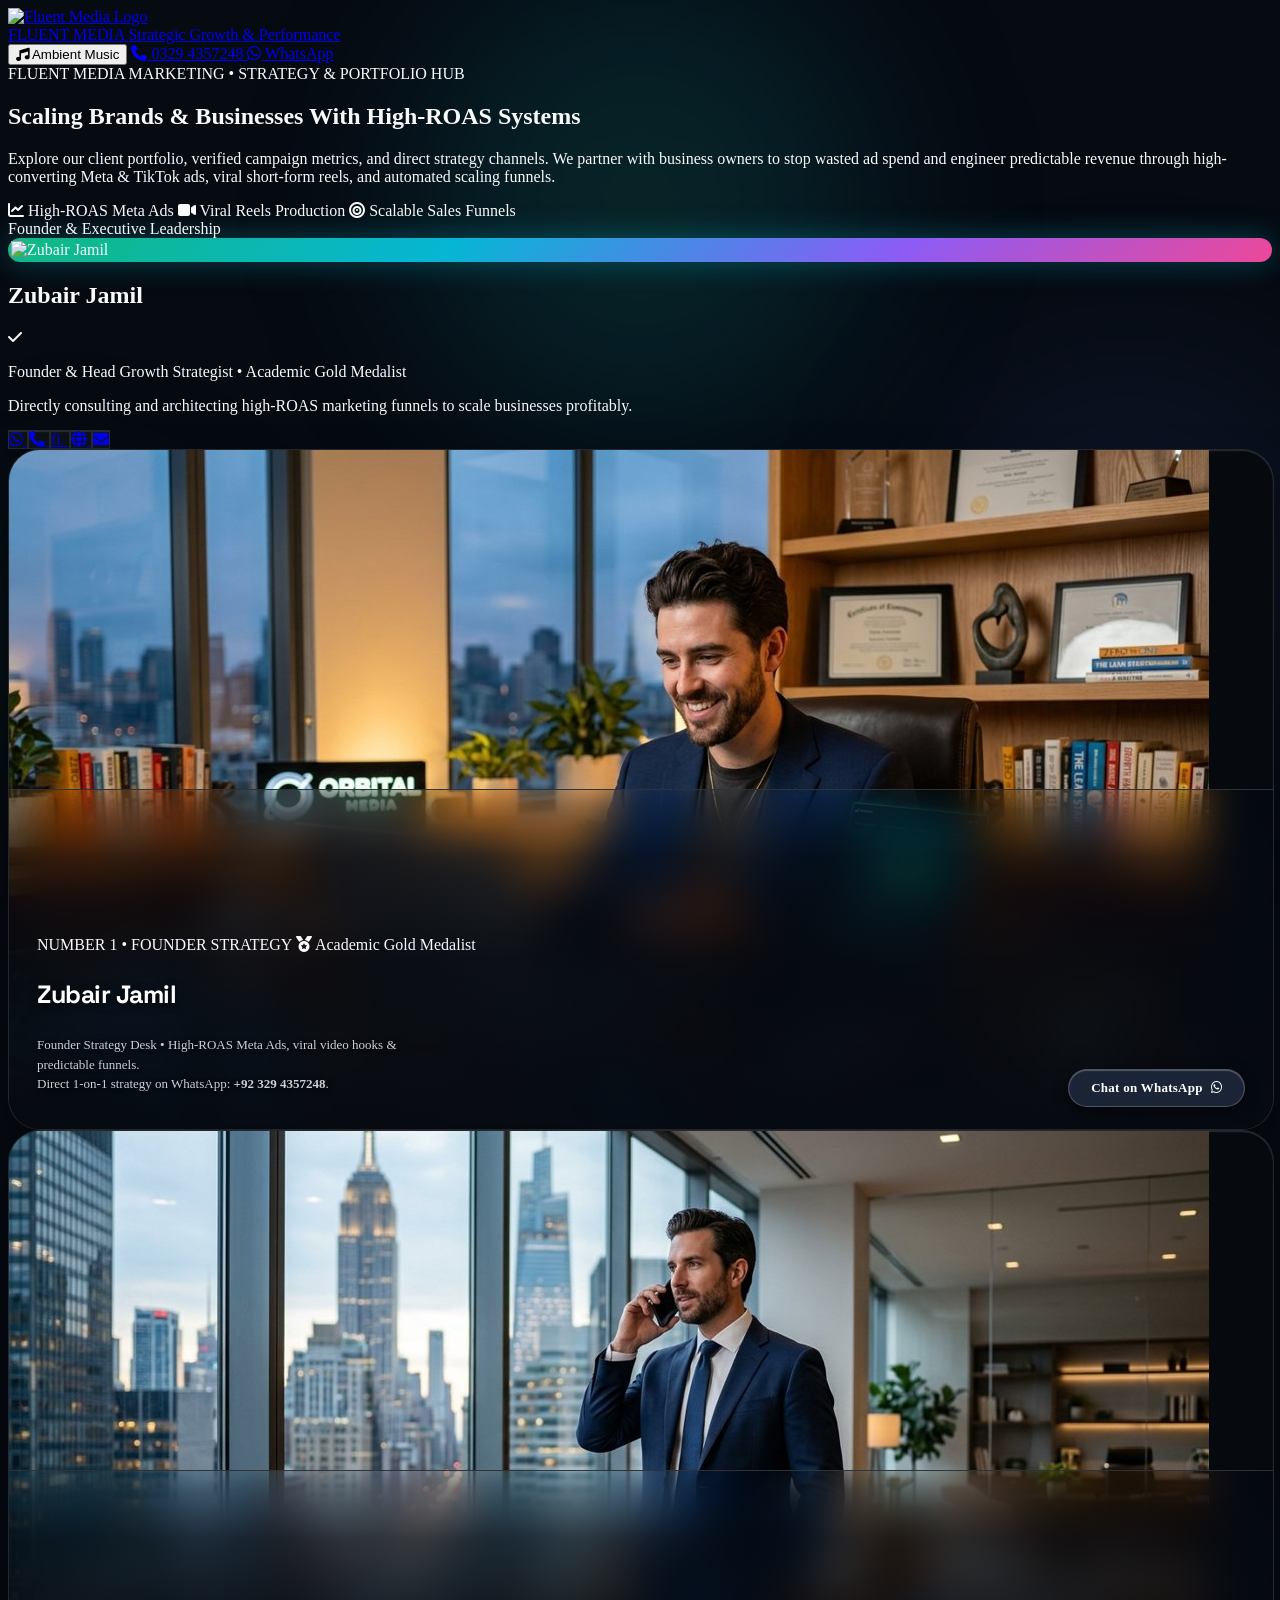
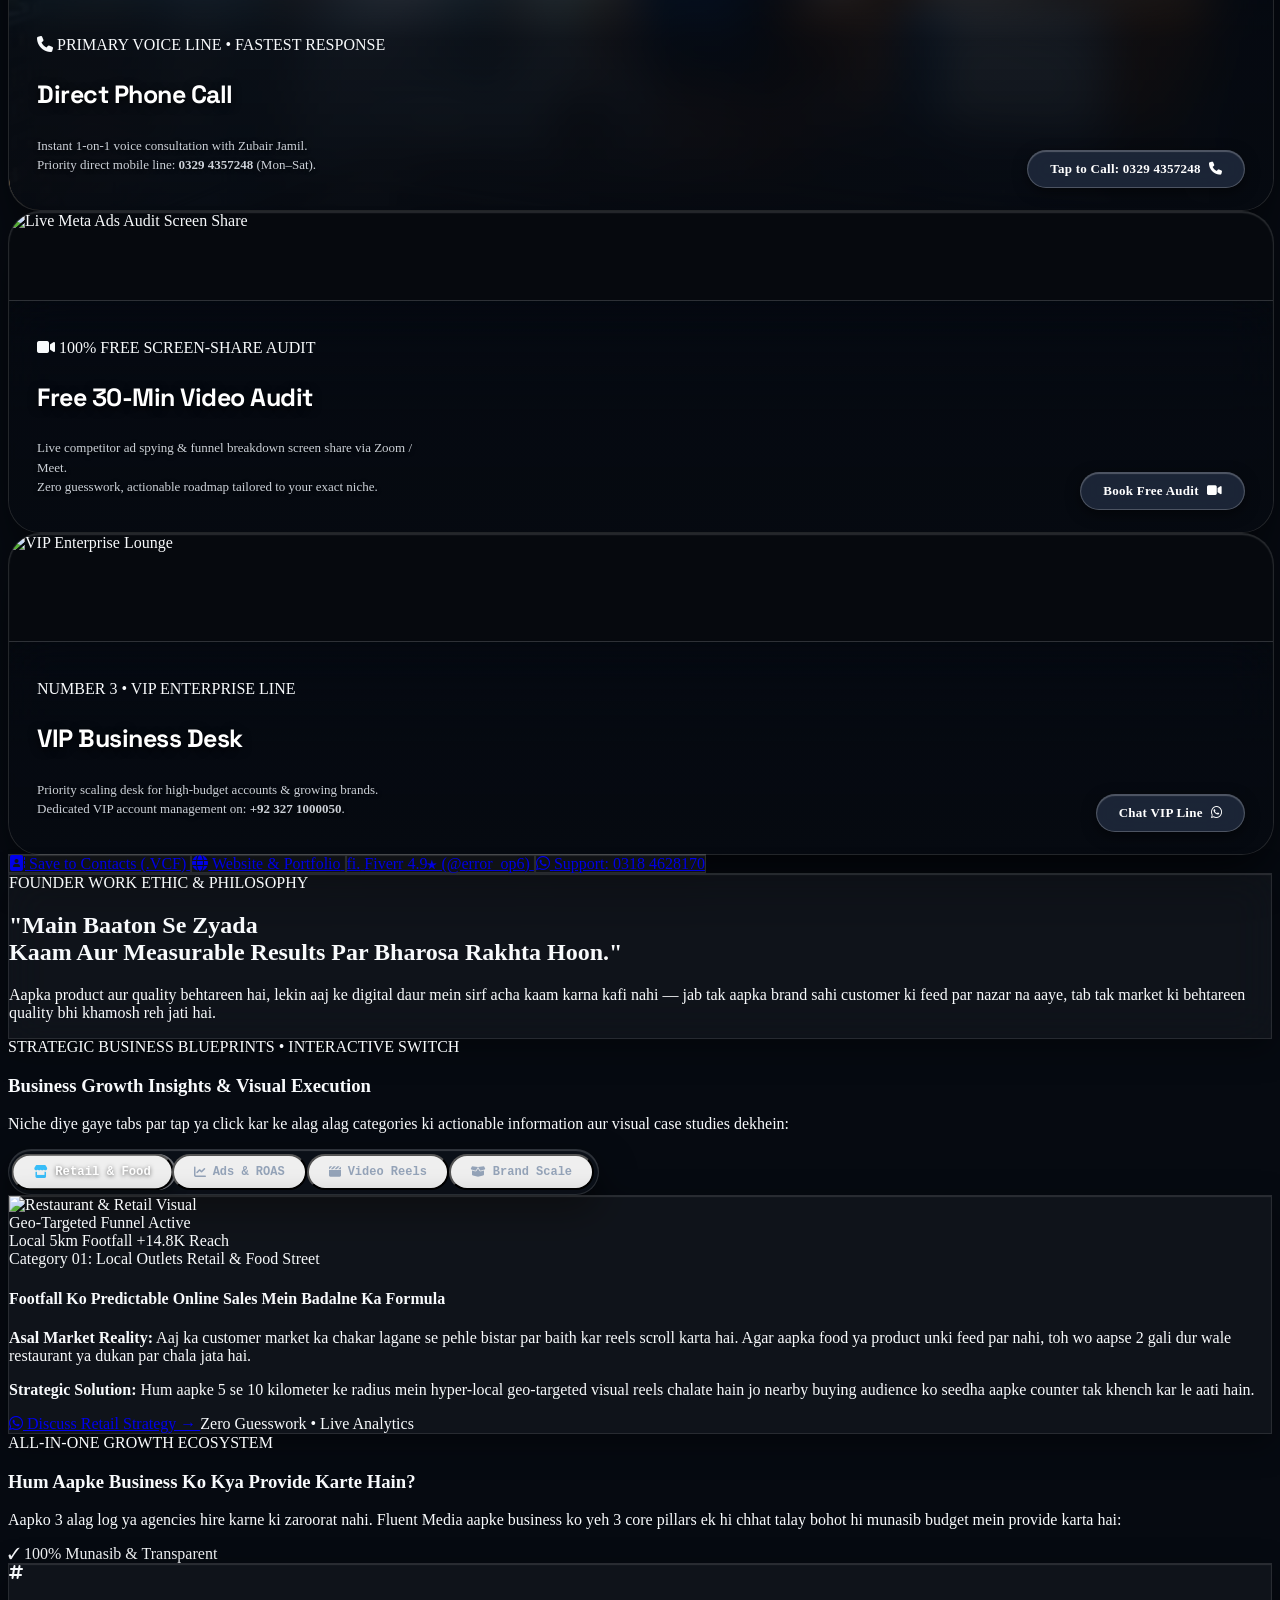
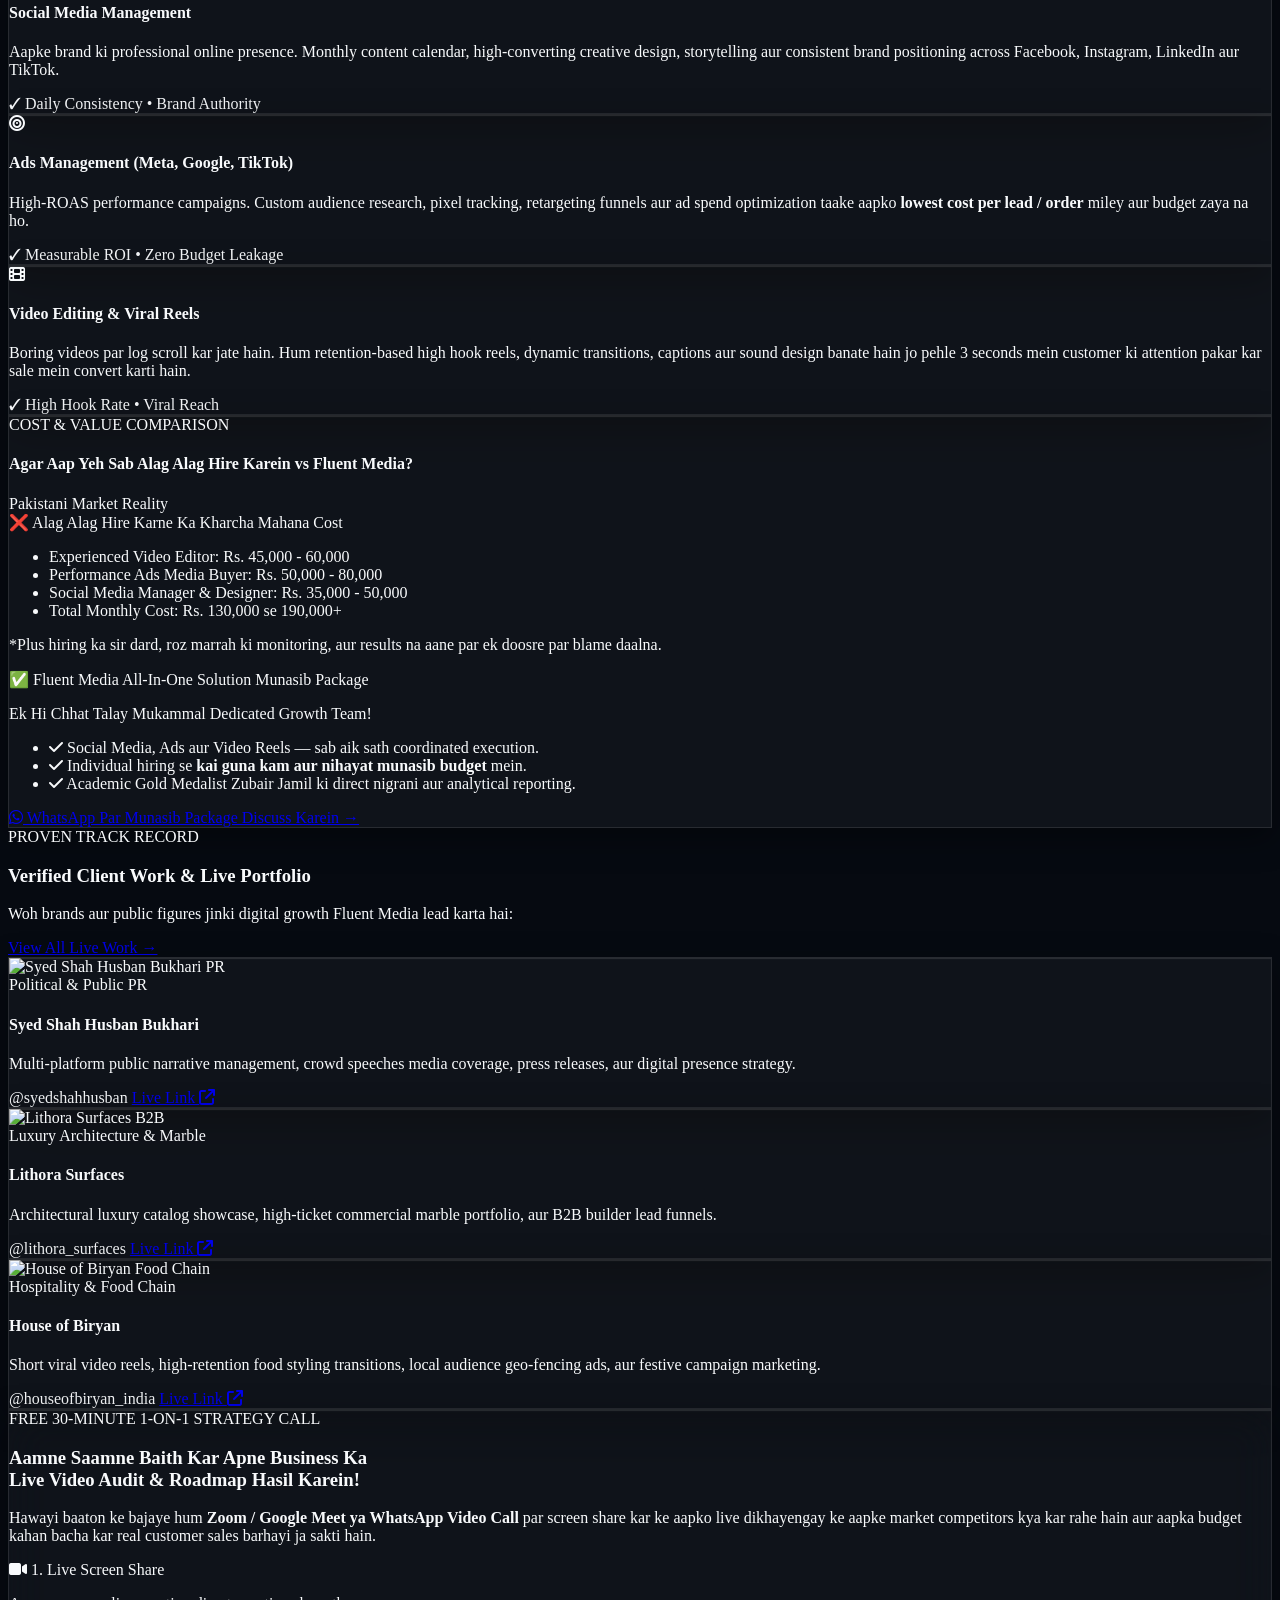
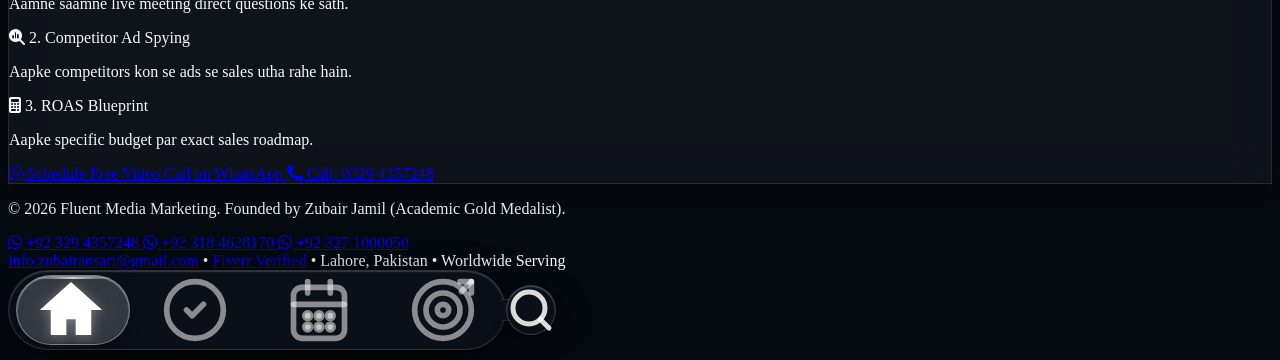
==== commit 8b3ec894: "Refine mobile preview: remove top announcement banner, add agency headline & value intro before foun" ====
--- a/index.html
+++ b/index.html
@@ -492,14 +492,31 @@
     }
 
     @media (max-width: 480px) {
+      .dock-fixed-bottom {
+        bottom: 12px !important;
+      }
       .dock-pill-bar {
-        gap: 6px;
-        padding: 4px;
+        gap: 2px !important;
+        padding: 3px 4px !important;
+        border-radius: 9999px !important;
+        box-shadow: 0 10px 28px -4px rgba(0, 0, 0, 0.85), inset 0 1px 1px rgba(255, 255, 255, 0.2) !important;
+      }
+      .dock-glider {
+        top: 3px !important;
+        bottom: 3px !important;
       }
       .dock-item-btn {
-        padding: 8px 14px;
-        min-width: 52px;
-        height: 44px;
+        padding: 6px 8px !important;
+        min-width: 40px !important;
+        height: 36px !important;
+        border-radius: 9999px !important;
+      }
+      .dock-item-btn svg {
+        width: 18px !important;
+        height: 18px !important;
+      }
+      .dock-ambient-glow {
+        inset: -6px -10px !important;
       }
     }
 
@@ -699,21 +716,7 @@
   <div class="ambient-glow-2"></div>
   <div class="ambient-glow-3"></div>
 
-  <!-- Top Announcement Bar (Glass Frosted Header - Desktop / Tablet) -->
-  <div class="hidden sm:block relative z-30 bg-black/40 backdrop-blur-md border-b border-white/10 py-2.5 px-4 text-center text-xs font-mono tracking-wider uppercase text-slate-300">
-    <div class="max-w-5xl mx-auto flex items-center justify-between flex-wrap gap-2">
-      <span class="flex items-center gap-2">
-        <span class="w-2 h-2 rounded-full bg-emerald-400 inline-block animate-pulse"></span>
-        <span class="font-bold text-white">FLUENT MEDIA MARKETING</span> &bull; <span>FOUNDED BY ACADEMIC GOLD MEDALIST</span>
-      </span>
-      <span class="hidden md:inline text-slate-400">
-        QR QUICK ACCESS HUB &bull; <strong class="text-white">TAP ANY LINK TO CONNECT</strong>
-      </span>
-      <a href="tel:03294357248" class="text-emerald-400 hover:text-emerald-300 hover:underline font-bold flex items-center gap-1">
-        <i class="fa-solid fa-phone text-[10px]"></i> Direct Call Now
-      </a>
-    </div>
-  </div>
+
 
   <!-- Main Navigation Header (Frosted Glass - Clean Single-Line on Mobile) -->
   <header class="relative z-30 border-b border-white/10 bg-[#060a11]/90 backdrop-blur-xl sticky top-0">
@@ -761,7 +764,46 @@
   <main class="relative z-10 max-w-5xl mx-auto px-4 sm:px-6 pt-4 pb-36 sm:pt-8 sm:pb-28 space-y-10 sm:space-y-16 flex-grow">
 
     <!-- 1. HERO BIO PROFILE HUB (EXACT MATCH TO IMAGE 4 - MAYA JOHNSON / LINKTREE STYLE) -->
-    <section class="reveal max-w-xl mx-auto text-center space-y-5 pt-2">
+    <section class="reveal max-w-xl mx-auto text-center space-y-6 pt-2">
+
+      <!-- Agency Main Headline & Explanatory Value Proposition (Prominent First View Before Profile) -->
+      <div class="space-y-3.5 pb-2 text-center">
+        <!-- Agency Badge -->
+        <div class="inline-flex items-center gap-2 px-3.5 py-1.5 rounded-full bg-emerald-500/10 border border-emerald-500/30 text-emerald-400 text-[10px] sm:text-xs font-mono font-bold uppercase tracking-wider shadow-sm">
+          <span class="w-2 h-2 rounded-full bg-emerald-400 inline-block animate-pulse"></span>
+          <span>FLUENT MEDIA MARKETING &bull; STRATEGY &amp; PORTFOLIO HUB</span>
+        </div>
+
+        <!-- Main Agency Headline -->
+        <h1 class="text-2xl sm:text-3xl md:text-4xl font-extrabold text-white font-display tracking-tight leading-tight px-1">
+          Scaling Brands &amp; Businesses With <span class="text-transparent bg-clip-text bg-gradient-to-r from-emerald-400 via-teal-300 to-cyan-400">High-ROAS Systems</span>
+        </h1>
+
+        <!-- Explanatory Intro Paragraph: Clearly stating what this portfolio is & how we help clients -->
+        <p class="text-xs sm:text-sm text-slate-300 font-light max-w-lg mx-auto leading-relaxed px-2">
+          Explore our client portfolio, verified campaign metrics, and direct strategy channels. We partner with business owners to stop wasted ad spend and engineer predictable revenue through high-converting Meta &amp; TikTok ads, viral short-form reels, and automated scaling funnels.
+        </p>
+
+        <!-- Quick 3-Pillar Advantage Chips -->
+        <div class="flex items-center justify-center flex-wrap gap-2 pt-1 text-[11px] font-mono text-slate-300">
+          <span class="px-2.5 py-1 rounded-lg bg-slate-800/80 border border-white/10 flex items-center gap-1.5">
+            <i class="fa-solid fa-chart-line text-emerald-400"></i> High-ROAS Meta Ads
+          </span>
+          <span class="px-2.5 py-1 rounded-lg bg-slate-800/80 border border-white/10 flex items-center gap-1.5">
+            <i class="fa-solid fa-video text-cyan-400"></i> Viral Reels Production
+          </span>
+          <span class="px-2.5 py-1 rounded-lg bg-slate-800/80 border border-white/10 flex items-center gap-1.5">
+            <i class="fa-solid fa-bullseye text-amber-400"></i> Scalable Sales Funnels
+          </span>
+        </div>
+
+        <!-- Subtle Leadership Section Divider -->
+        <div class="pt-3 pb-1 flex items-center justify-center gap-3">
+          <div class="h-px w-16 bg-gradient-to-r from-transparent to-white/20"></div>
+          <span class="text-[10px] font-mono uppercase tracking-widest text-slate-400 font-semibold">Founder &amp; Executive Leadership</span>
+          <div class="h-px w-16 bg-gradient-to-l from-transparent to-white/20"></div>
+        </div>
+      </div>
       
       <!-- Glowing Circular Avatar -->
       <div class="flex justify-center">
@@ -775,10 +817,10 @@
       <!-- Founder Name & Verified Badge -->
       <div class="space-y-1">
         <div class="flex items-center justify-center gap-2">
-          <h1 class="text-2xl sm:text-3xl font-extrabold text-white font-display">
+          <h2 class="text-2xl sm:text-3xl font-extrabold text-white font-display">
             Zubair Jamil
-          </h1>
-          <span class="w-6 h-6 rounded-full bg-sky-500 text-white flex items-center justify-center text-xs shadow-sm">
+          </h2>
+          <span class="w-6 h-6 rounded-full bg-sky-500 text-white flex items-center justify-center text-xs shadow-sm" title="Verified Founder">
             <i class="fa-solid fa-check"></i>
           </span>
         </div>
@@ -786,7 +828,7 @@
           Founder & Head Growth Strategist &bull; Academic Gold Medalist
         </p>
         <p class="text-xs sm:text-sm text-slate-300 font-light max-w-md mx-auto pt-1 leading-relaxed">
-          Helping serious business owners & brands scale profitably with high-ROAS Meta Ads, viral reels & predictable sales funnels.
+          Directly consulting and architecting high-ROAS marketing funnels to scale businesses profitably.
         </p>
       </div>
 
@@ -1551,7 +1593,7 @@
   </footer>
 
   <!-- FLOATING FROSTED GLASS DOCK (EXACT 1:1 MATCH TO USER SCREENSHOT) -->
-  <div class="fixed bottom-6 inset-x-0 z-50 flex justify-center px-4 pointer-events-none">
+  <div class="fixed bottom-6 dock-fixed-bottom inset-x-0 z-50 flex justify-center px-4 pointer-events-none">
     <div class="dock-pill-wrapper pointer-events-auto">
       <!-- Ambient Cyan Atmospheric Glow behind dock (Matches reference screenshot) -->
       <div class="dock-ambient-glow"></div>
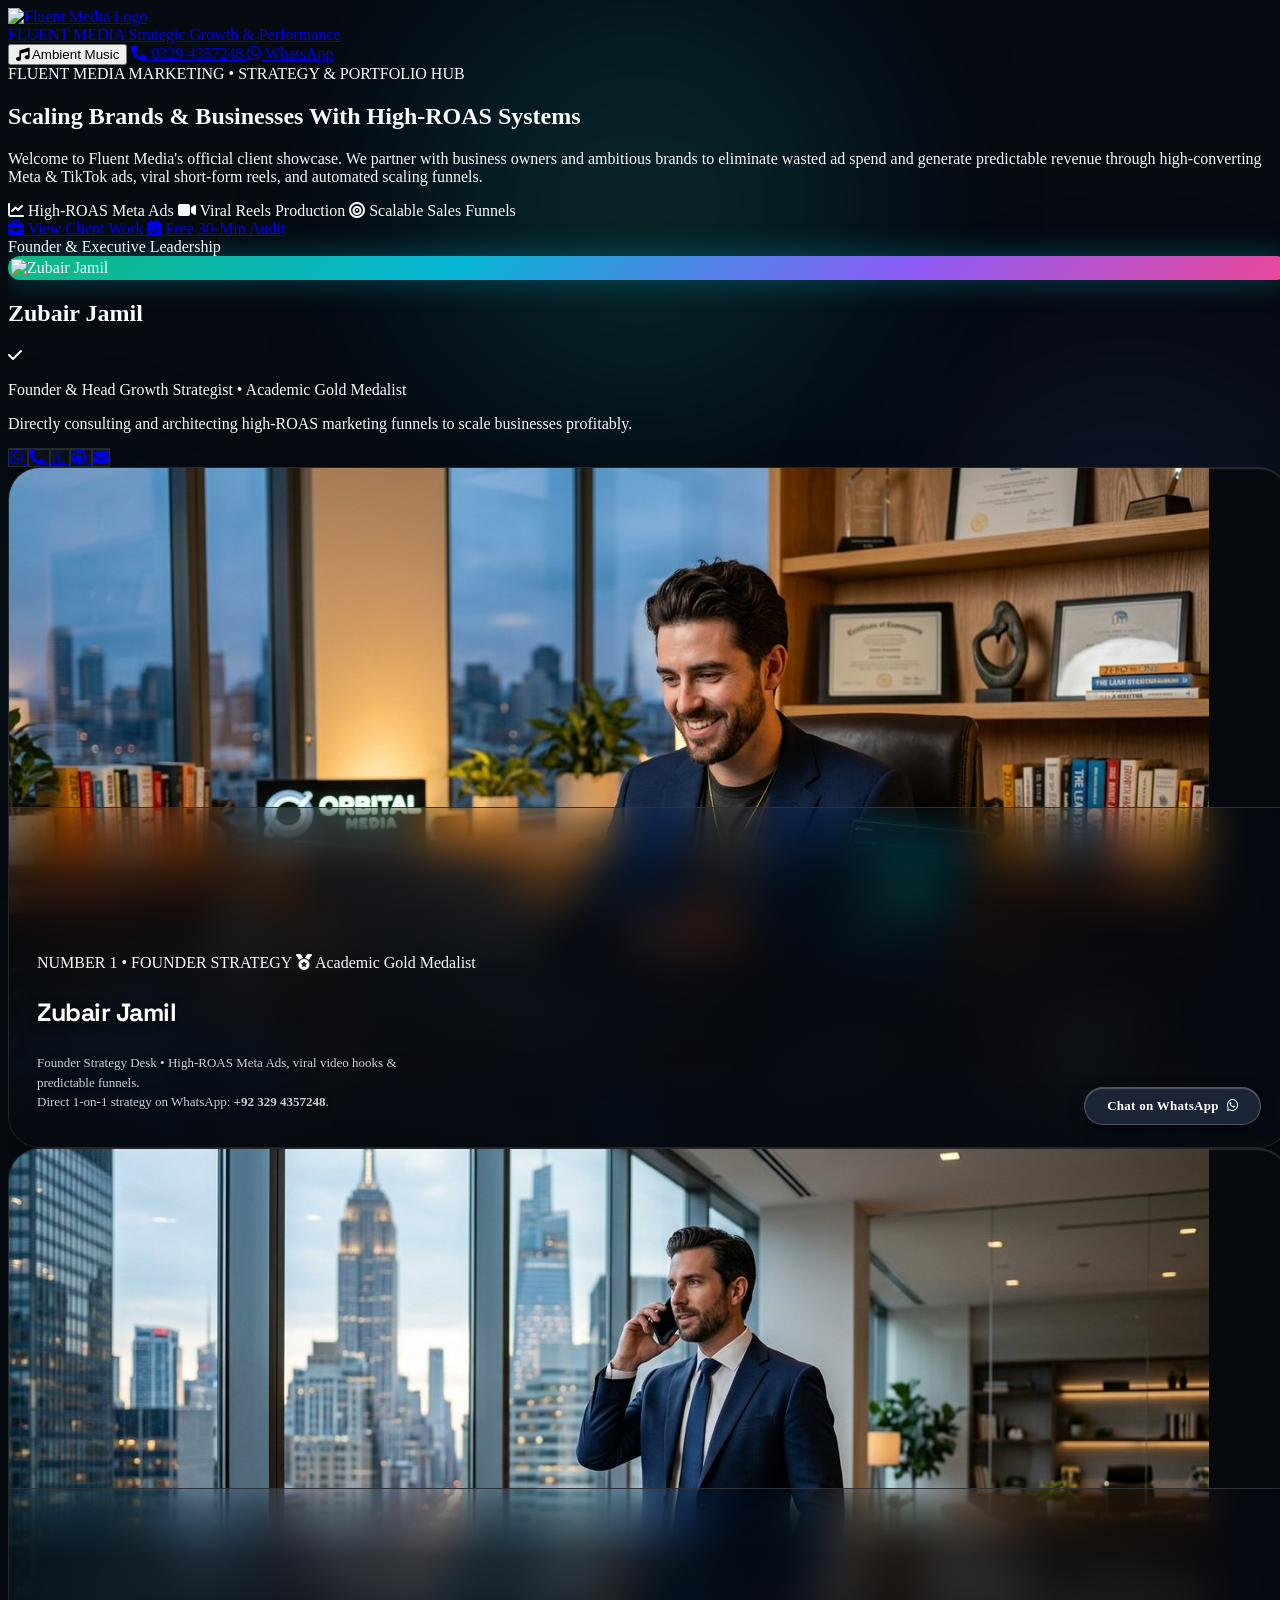
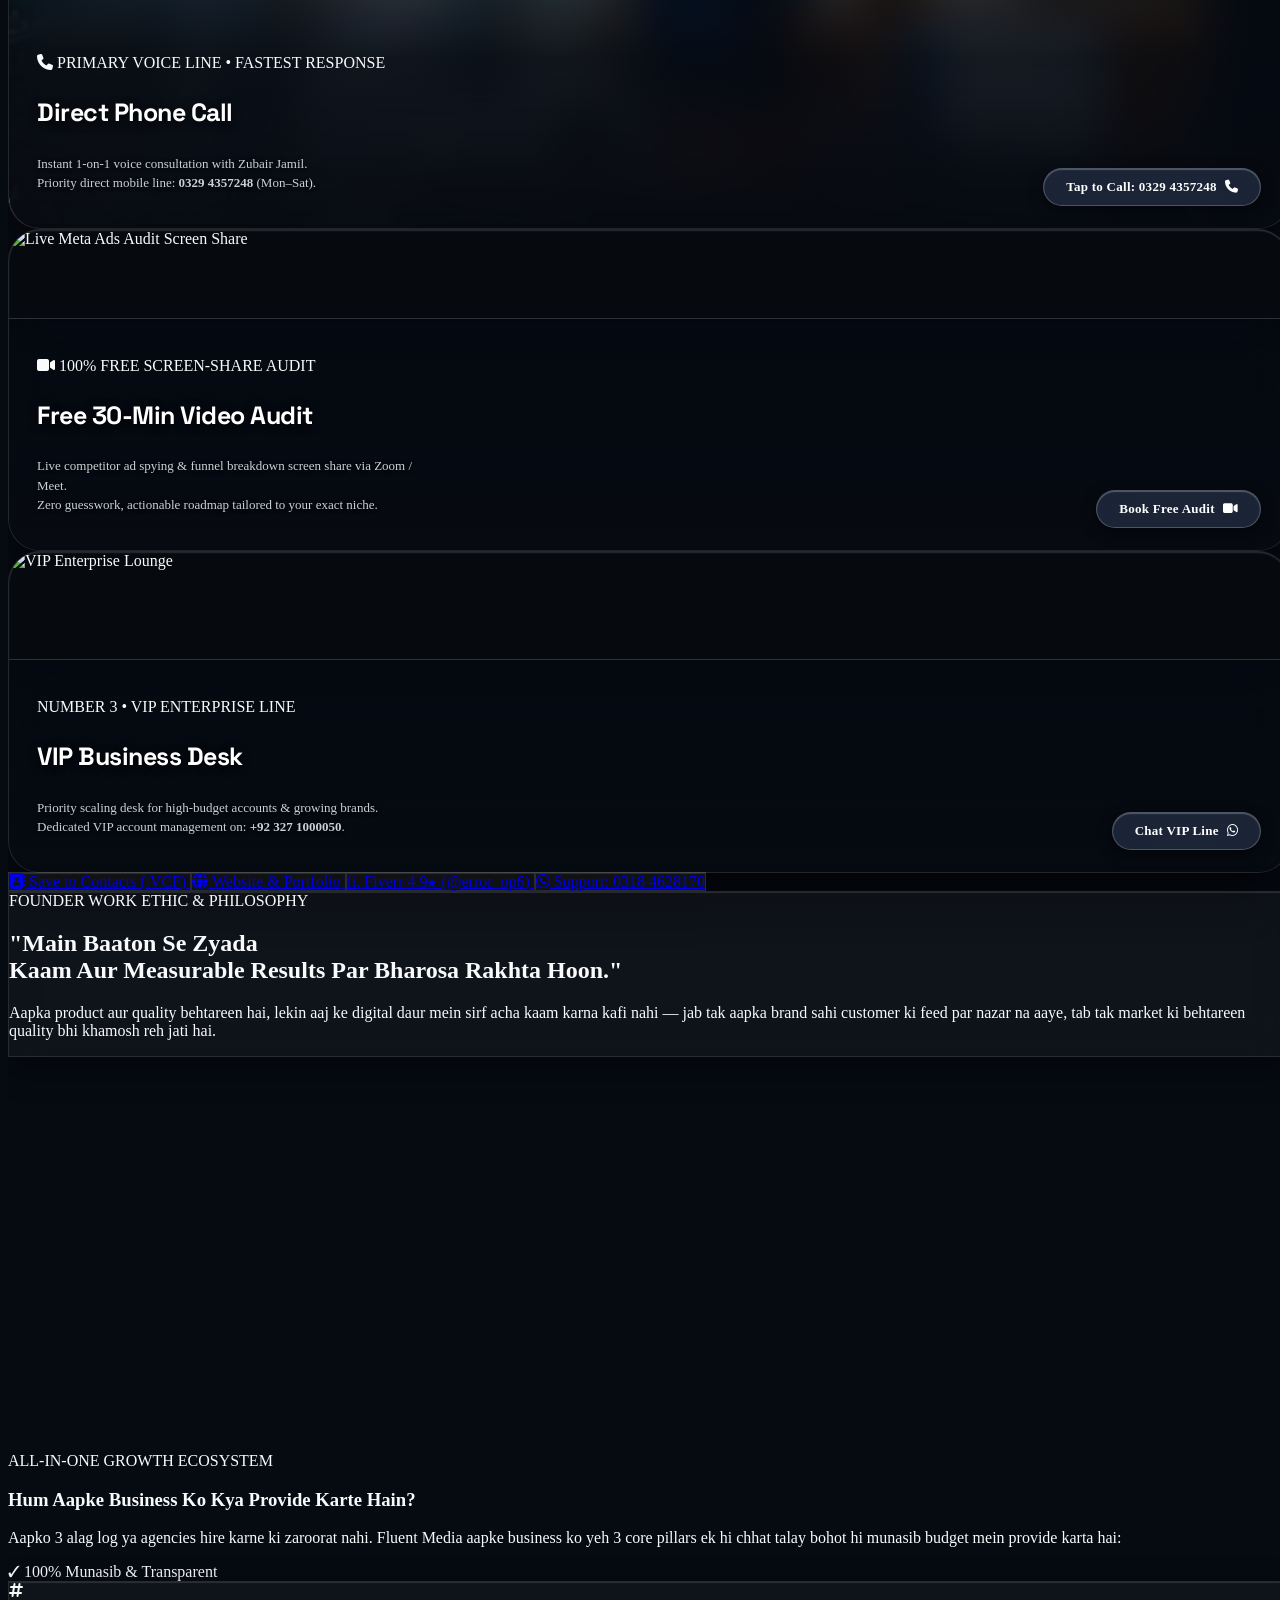
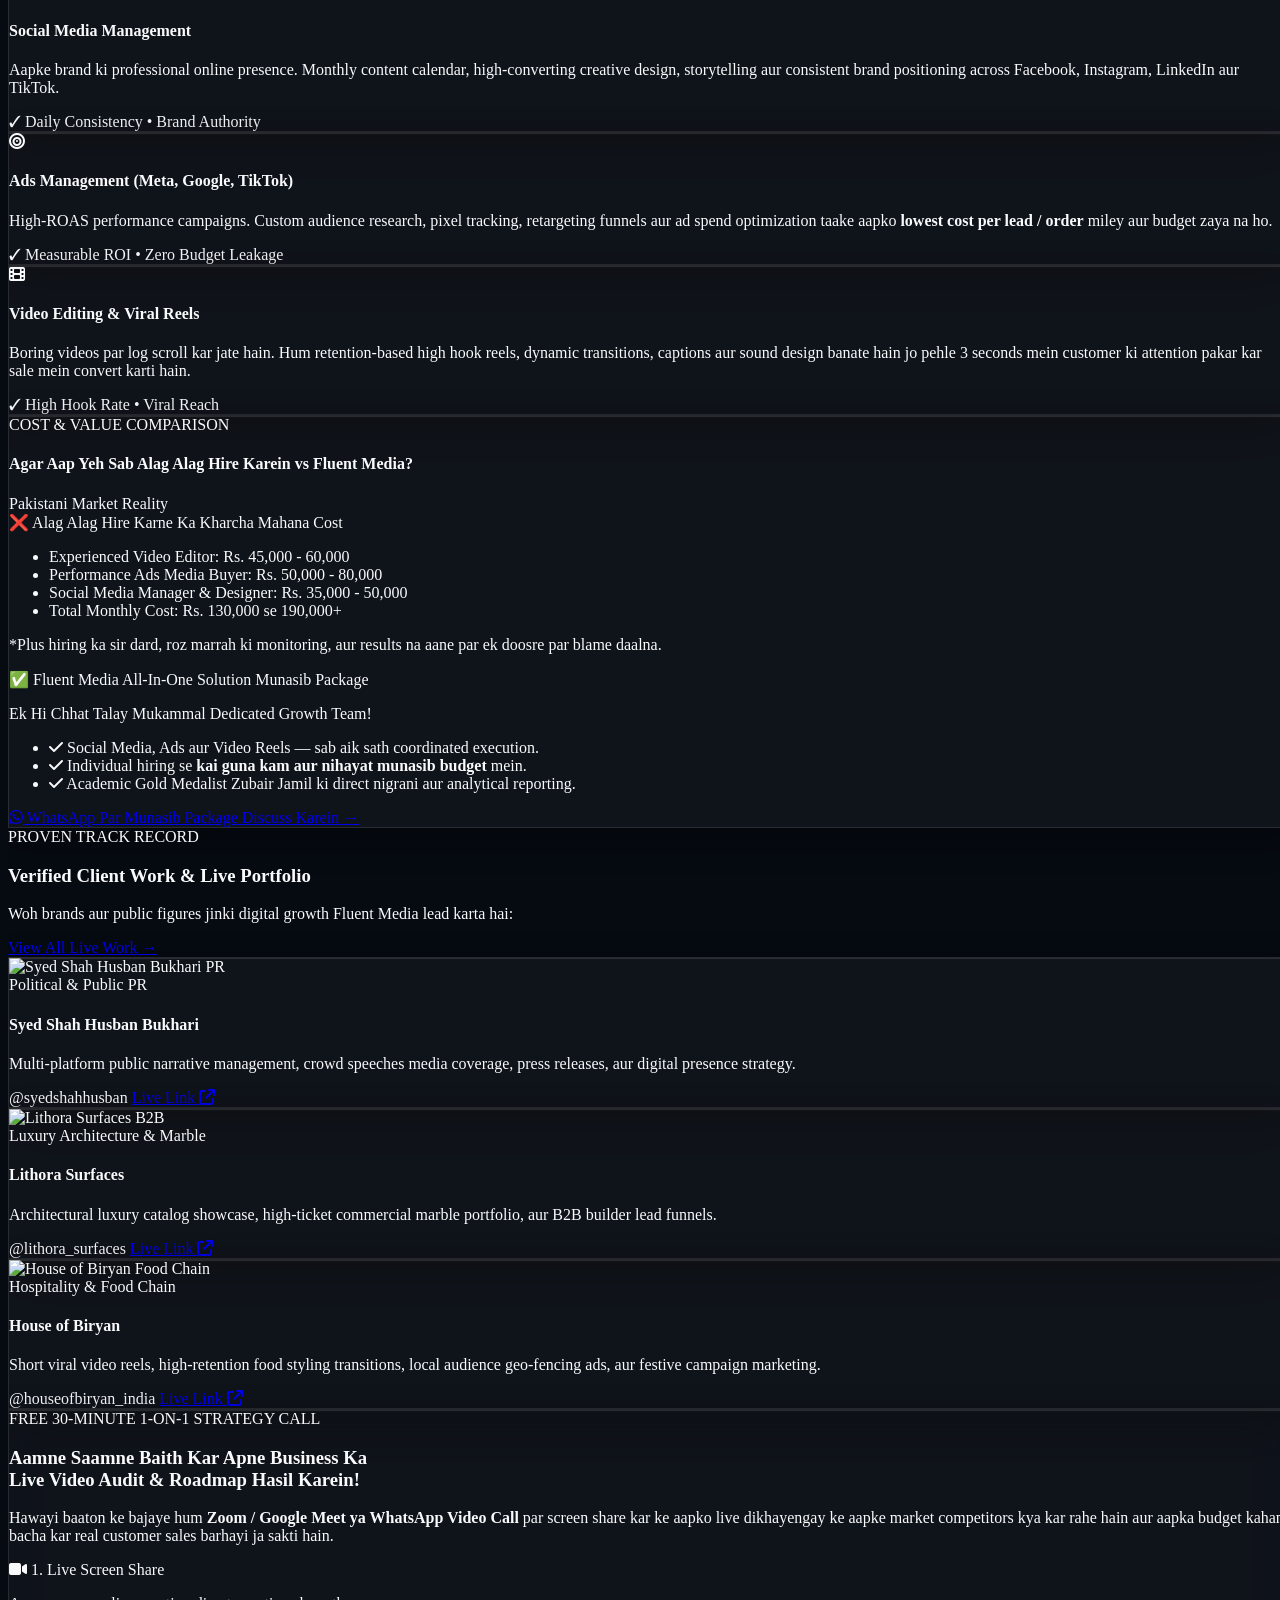
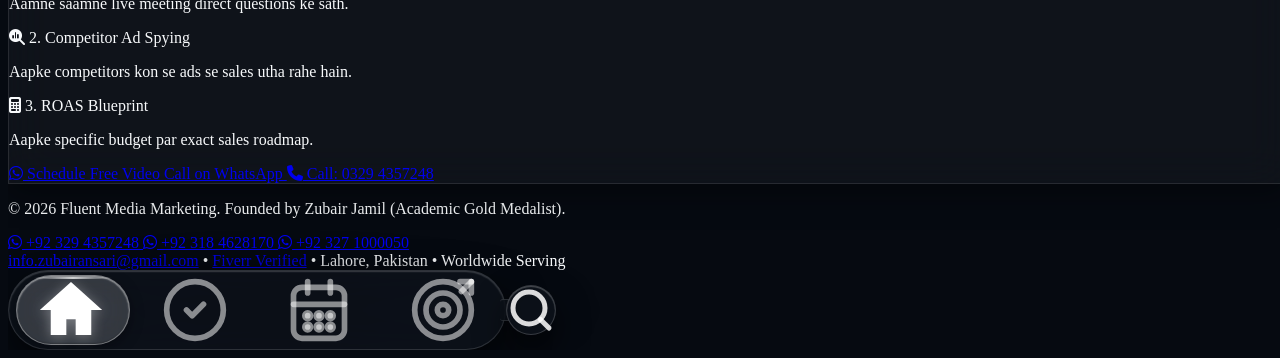
==== commit 03b21f2d: "Lock mobile zoom, add official agency showcase banner card, make dock menu ultra-compact up to 768px" ====
--- a/index.html
+++ b/index.html
@@ -9,8 +9,10 @@
     gtag('js', new Date());
     gtag('config', 'G-RV52LHRRK8');
   </script>
-  <meta charset="UTF-8" />
-  <meta name="viewport" content="width=device-width, initial-scale=1.0, maximum-scale=5.0" />
+  <meta name="viewport" content="width=device-width, initial-scale=1.0, maximum-scale=1.0, user-scalable=no, shrink-to-fit=no, viewport-fit=cover" />
+  <meta http-equiv="Cache-Control" content="no-cache, no-store, must-revalidate" />
+  <meta http-equiv="Pragma" content="no-cache" />
+  <meta http-equiv="Expires" content="0" />
   
   <title>Zubair Jamil &bull; Fluent Media Marketing | Growth Hub</title>
   <meta name="description" content="Zubair Jamil (Academic Gold Medalist) - Founder Fluent Media Marketing. Performance marketing, Meta Ads, Video Reels & Social Media Management." />
@@ -46,11 +48,25 @@
     ::-webkit-scrollbar-thumb:hover { background: #334155; }
 
     /* Ultra-Luxe Glassmorphism & Atmospheric Blur Canvas */
+    html {
+      touch-action: pan-y;
+      -webkit-text-size-adjust: 100%;
+      text-size-adjust: 100%;
+      overflow-x: hidden;
+      width: 100%;
+      max-width: 100vw;
+    }
+
     body {
       background-color: #060a11;
       color: #f8fafc;
       overflow-x: hidden;
+      width: 100%;
+      max-width: 100vw;
       position: relative;
+      touch-action: pan-y;
+      -webkit-text-size-adjust: 100%;
+      text-size-adjust: 100%;
     }
 
     /* Ambient Background Glow Spheres */
@@ -491,15 +507,20 @@
       cursor: pointer;
     }
 
-    @media (max-width: 480px) {
+    @media (max-width: 768px) {
       .dock-fixed-bottom {
         bottom: 12px !important;
       }
       .dock-pill-bar {
-        gap: 2px !important;
-        padding: 3px 4px !important;
+        gap: 3px !important;
+        padding: 3px 5px !important;
         border-radius: 9999px !important;
+        background: rgba(10, 14, 22, 0.94) !important;
+        backdrop-filter: blur(28px) saturate(180%) !important;
+        -webkit-backdrop-filter: blur(28px) saturate(180%) !important;
+        border: 1px solid rgba(255, 255, 255, 0.22) !important;
         box-shadow: 0 10px 28px -4px rgba(0, 0, 0, 0.85), inset 0 1px 1px rgba(255, 255, 255, 0.2) !important;
+        max-width: 210px !important;
       }
       .dock-glider {
         top: 3px !important;
@@ -507,16 +528,17 @@
       }
       .dock-item-btn {
         padding: 6px 8px !important;
-        min-width: 40px !important;
+        min-width: 38px !important;
+        width: 38px !important;
         height: 36px !important;
         border-radius: 9999px !important;
       }
       .dock-item-btn svg {
-        width: 18px !important;
-        height: 18px !important;
+        width: 17px !important;
+        height: 17px !important;
       }
       .dock-ambient-glow {
-        inset: -6px -10px !important;
+        inset: -4px -8px !important;
       }
     }
 
@@ -766,43 +788,61 @@
     <!-- 1. HERO BIO PROFILE HUB (EXACT MATCH TO IMAGE 4 - MAYA JOHNSON / LINKTREE STYLE) -->
     <section class="reveal max-w-xl mx-auto text-center space-y-6 pt-2">
 
-      <!-- Agency Main Headline & Explanatory Value Proposition (Prominent First View Before Profile) -->
-      <div class="space-y-3.5 pb-2 text-center">
-        <!-- Agency Badge -->
-        <div class="inline-flex items-center gap-2 px-3.5 py-1.5 rounded-full bg-emerald-500/10 border border-emerald-500/30 text-emerald-400 text-[10px] sm:text-xs font-mono font-bold uppercase tracking-wider shadow-sm">
-          <span class="w-2 h-2 rounded-full bg-emerald-400 inline-block animate-pulse"></span>
-          <span>FLUENT MEDIA MARKETING &bull; STRATEGY &amp; PORTFOLIO HUB</span>
-        </div>
-
-        <!-- Main Agency Headline -->
-        <h1 class="text-2xl sm:text-3xl md:text-4xl font-extrabold text-white font-display tracking-tight leading-tight px-1">
-          Scaling Brands &amp; Businesses With <span class="text-transparent bg-clip-text bg-gradient-to-r from-emerald-400 via-teal-300 to-cyan-400">High-ROAS Systems</span>
-        </h1>
-
-        <!-- Explanatory Intro Paragraph: Clearly stating what this portfolio is & how we help clients -->
-        <p class="text-xs sm:text-sm text-slate-300 font-light max-w-lg mx-auto leading-relaxed px-2">
-          Explore our client portfolio, verified campaign metrics, and direct strategy channels. We partner with business owners to stop wasted ad spend and engineer predictable revenue through high-converting Meta &amp; TikTok ads, viral short-form reels, and automated scaling funnels.
-        </p>
-
-        <!-- Quick 3-Pillar Advantage Chips -->
-        <div class="flex items-center justify-center flex-wrap gap-2 pt-1 text-[11px] font-mono text-slate-300">
-          <span class="px-2.5 py-1 rounded-lg bg-slate-800/80 border border-white/10 flex items-center gap-1.5">
-            <i class="fa-solid fa-chart-line text-emerald-400"></i> High-ROAS Meta Ads
-          </span>
-          <span class="px-2.5 py-1 rounded-lg bg-slate-800/80 border border-white/10 flex items-center gap-1.5">
-            <i class="fa-solid fa-video text-cyan-400"></i> Viral Reels Production
-          </span>
-          <span class="px-2.5 py-1 rounded-lg bg-slate-800/80 border border-white/10 flex items-center gap-1.5">
-            <i class="fa-solid fa-bullseye text-amber-400"></i> Scalable Sales Funnels
-          </span>
-        </div>
-
-        <!-- Subtle Leadership Section Divider -->
-        <div class="pt-3 pb-1 flex items-center justify-center gap-3">
-          <div class="h-px w-16 bg-gradient-to-r from-transparent to-white/20"></div>
-          <span class="text-[10px] font-mono uppercase tracking-widest text-slate-400 font-semibold">Founder &amp; Executive Leadership</span>
-          <div class="h-px w-16 bg-gradient-to-l from-transparent to-white/20"></div>
-        </div>
+      <!-- ============================================================
+           OFFICIAL AGENCY HERO SHOWCASE BANNER (UNMISTAKABLE HERO BANNER)
+           ============================================================ -->
+      <div class="relative overflow-hidden rounded-2xl sm:rounded-3xl p-5 sm:p-7 text-center bg-gradient-to-b from-slate-900/95 via-[#0c1424]/95 to-[#060a11]/98 border-2 border-emerald-500/35 shadow-2xl shadow-emerald-950/50">
+        <!-- Banner Ambient Glow Gradients -->
+        <div class="absolute -top-10 -left-10 w-36 h-36 bg-emerald-500/20 rounded-full blur-2xl pointer-events-none"></div>
+        <div class="absolute -bottom-10 -right-10 w-36 h-36 bg-cyan-500/20 rounded-full blur-2xl pointer-events-none"></div>
+
+        <div class="relative z-10 space-y-3.5">
+          <!-- Agency Live Status Badge -->
+          <div class="inline-flex items-center gap-2 px-3.5 py-1.5 rounded-full bg-emerald-500/15 border border-emerald-400/40 text-emerald-300 text-[10px] sm:text-xs font-mono font-bold uppercase tracking-wider shadow-inner">
+            <span class="w-2 h-2 rounded-full bg-emerald-400 inline-block animate-pulse shadow-[0_0_8px_#10b981]"></span>
+            <span>FLUENT MEDIA MARKETING &bull; STRATEGY &amp; PORTFOLIO HUB</span>
+          </div>
+
+          <!-- Main Hero Banner Headline -->
+          <h1 class="text-2xl sm:text-3xl md:text-4xl font-black text-white font-display tracking-tight leading-tight px-1">
+            Scaling Brands &amp; Businesses With <span class="text-transparent bg-clip-text bg-gradient-to-r from-emerald-400 via-teal-300 to-cyan-400">High-ROAS Systems</span>
+          </h1>
+
+          <!-- Explanatory Intro Paragraph -->
+          <p class="text-xs sm:text-sm text-slate-300 font-normal max-w-lg mx-auto leading-relaxed px-1">
+            Welcome to Fluent Media's official client showcase. We partner with business owners and ambitious brands to eliminate wasted ad spend and generate predictable revenue through high-converting Meta &amp; TikTok ads, viral short-form reels, and automated scaling funnels.
+          </p>
+
+          <!-- 3 Pillars Feature Badges -->
+          <div class="flex items-center justify-center flex-wrap gap-2 pt-1 text-[11px] sm:text-xs font-mono">
+            <span class="px-2.5 py-1 rounded-lg bg-slate-800/90 border border-emerald-500/25 text-emerald-300 flex items-center gap-1.5 shadow-sm">
+              <i class="fa-solid fa-chart-line text-emerald-400"></i> High-ROAS Meta Ads
+            </span>
+            <span class="px-2.5 py-1 rounded-lg bg-slate-800/90 border border-cyan-500/25 text-cyan-300 flex items-center gap-1.5 shadow-sm">
+              <i class="fa-solid fa-video text-cyan-400"></i> Viral Reels Production
+            </span>
+            <span class="px-2.5 py-1 rounded-lg bg-slate-800/90 border border-amber-500/25 text-amber-300 flex items-center gap-1.5 shadow-sm">
+              <i class="fa-solid fa-bullseye text-amber-400"></i> Scalable Sales Funnels
+            </span>
+          </div>
+
+          <!-- Direct Quick Action Buttons inside Banner -->
+          <div class="pt-2 flex items-center justify-center gap-2.5 flex-wrap">
+            <a href="#portfolio" class="px-3.5 py-1.5 rounded-xl bg-emerald-600 hover:bg-emerald-500 text-white text-xs font-bold font-mono tracking-wider transition-all flex items-center gap-1.5 shadow-md shadow-emerald-950">
+              <i class="fa-solid fa-briefcase"></i> View Client Work
+            </a>
+            <a href="#audit" class="px-3.5 py-1.5 rounded-xl bg-slate-800/90 hover:bg-slate-700 border border-white/20 text-slate-200 text-xs font-bold font-mono tracking-wider transition-all flex items-center gap-1.5">
+              <i class="fa-solid fa-calendar-check text-emerald-400"></i> Free 30-Min Audit
+            </a>
+          </div>
+        </div>
+      </div>
+
+      <!-- Subtle Leadership Section Divider -->
+      <div class="pt-2 pb-1 flex items-center justify-center gap-3">
+        <div class="h-px w-16 bg-gradient-to-r from-transparent to-white/20"></div>
+        <span class="text-[10px] font-mono uppercase tracking-widest text-slate-400 font-semibold">Founder &amp; Executive Leadership</span>
+        <div class="h-px w-16 bg-gradient-to-l from-transparent to-white/20"></div>
       </div>
       
       <!-- Glowing Circular Avatar -->
@@ -1863,6 +1903,24 @@
       });
 
       reveals.forEach(el => observer.observe(el));
+
+      // 7. STRICT MOBILE ZOOM PREVENTION (Locks page scale & prevents pinch/double-tap zoom)
+      document.addEventListener('gesturestart', function (e) {
+        e.preventDefault();
+      });
+      document.addEventListener('touchmove', function (e) {
+        if (e.scale && e.scale !== 1) {
+          e.preventDefault();
+        }
+      }, { passive: false });
+      let lastTouchEnd = 0;
+      document.addEventListener('touchend', function (e) {
+        const now = (new Date()).getTime();
+        if (now - lastTouchEnd <= 300) {
+          e.preventDefault();
+        }
+        lastTouchEnd = now;
+      }, false);
     });
 
     // 6. AMBIENT MUSIC EXPERIENCE SYNTHESIZER (Pure Web Audio API - Zero 404s, Zero Lag)
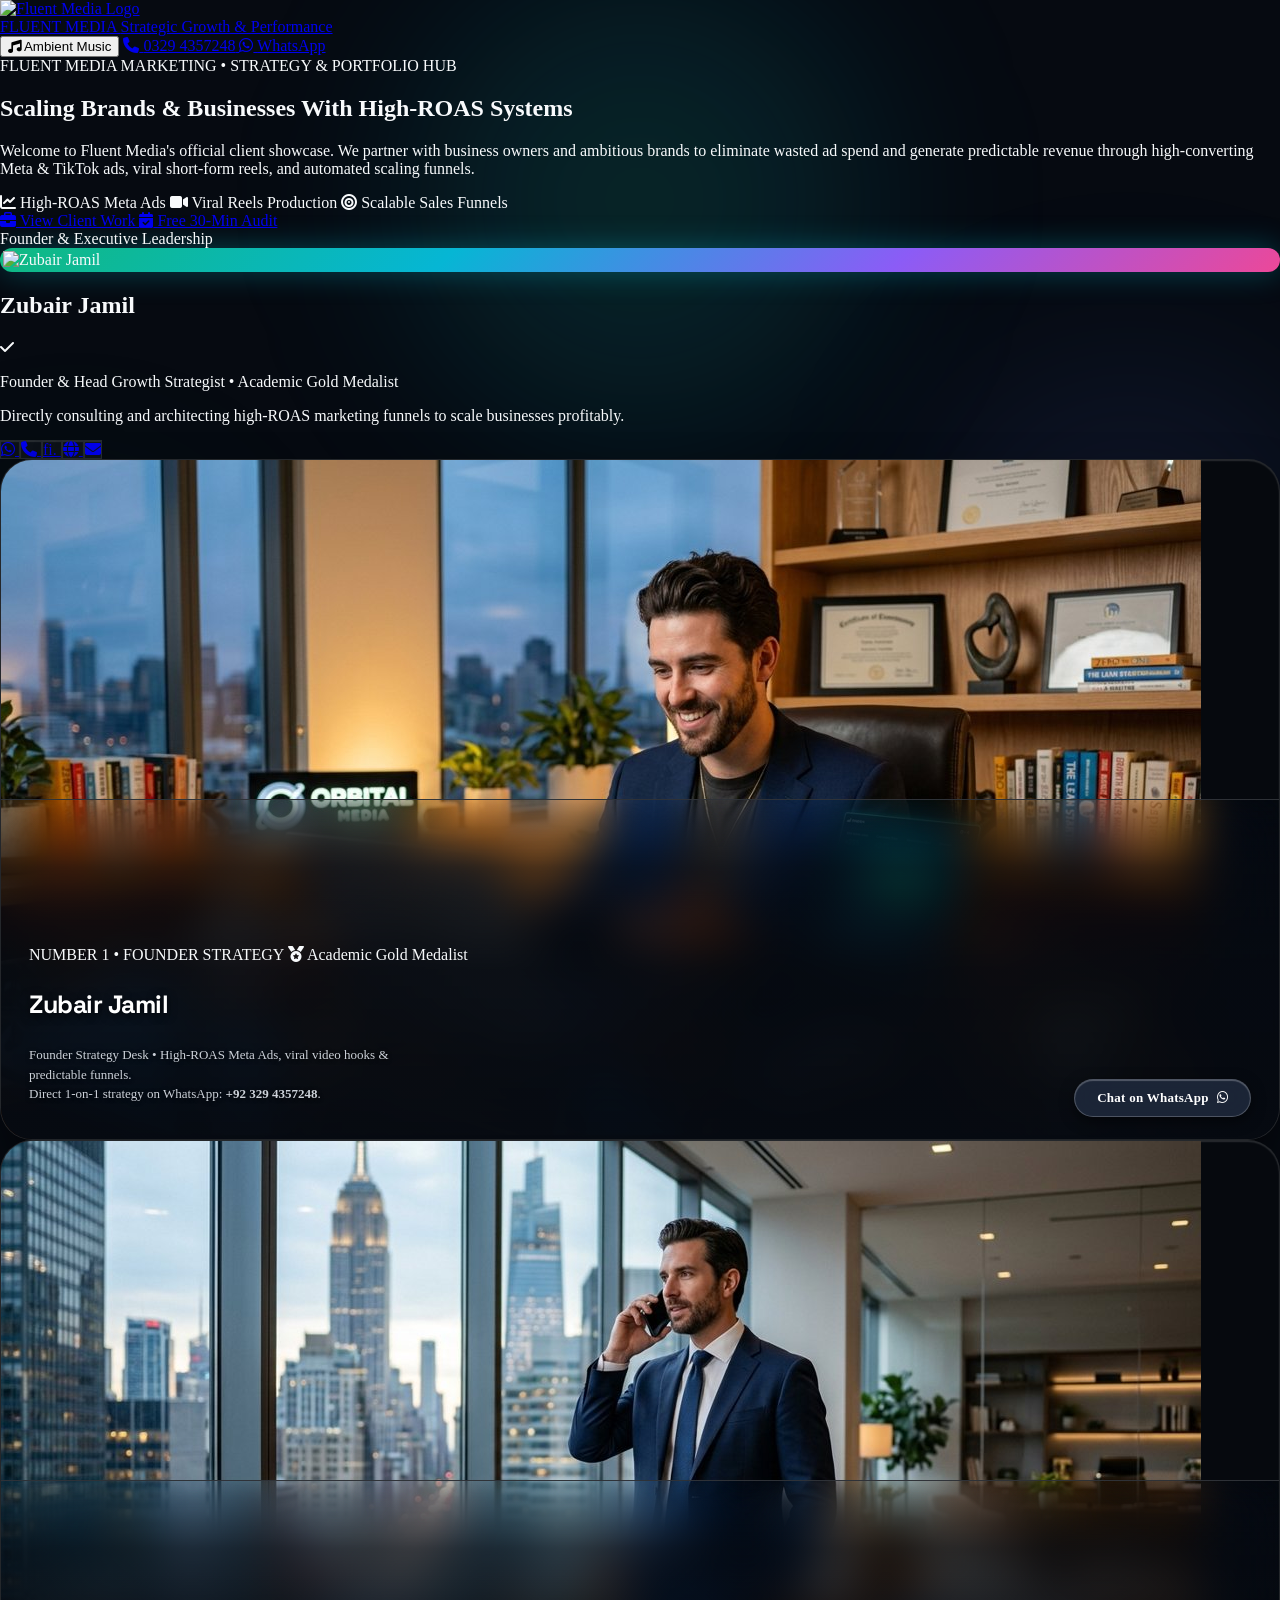
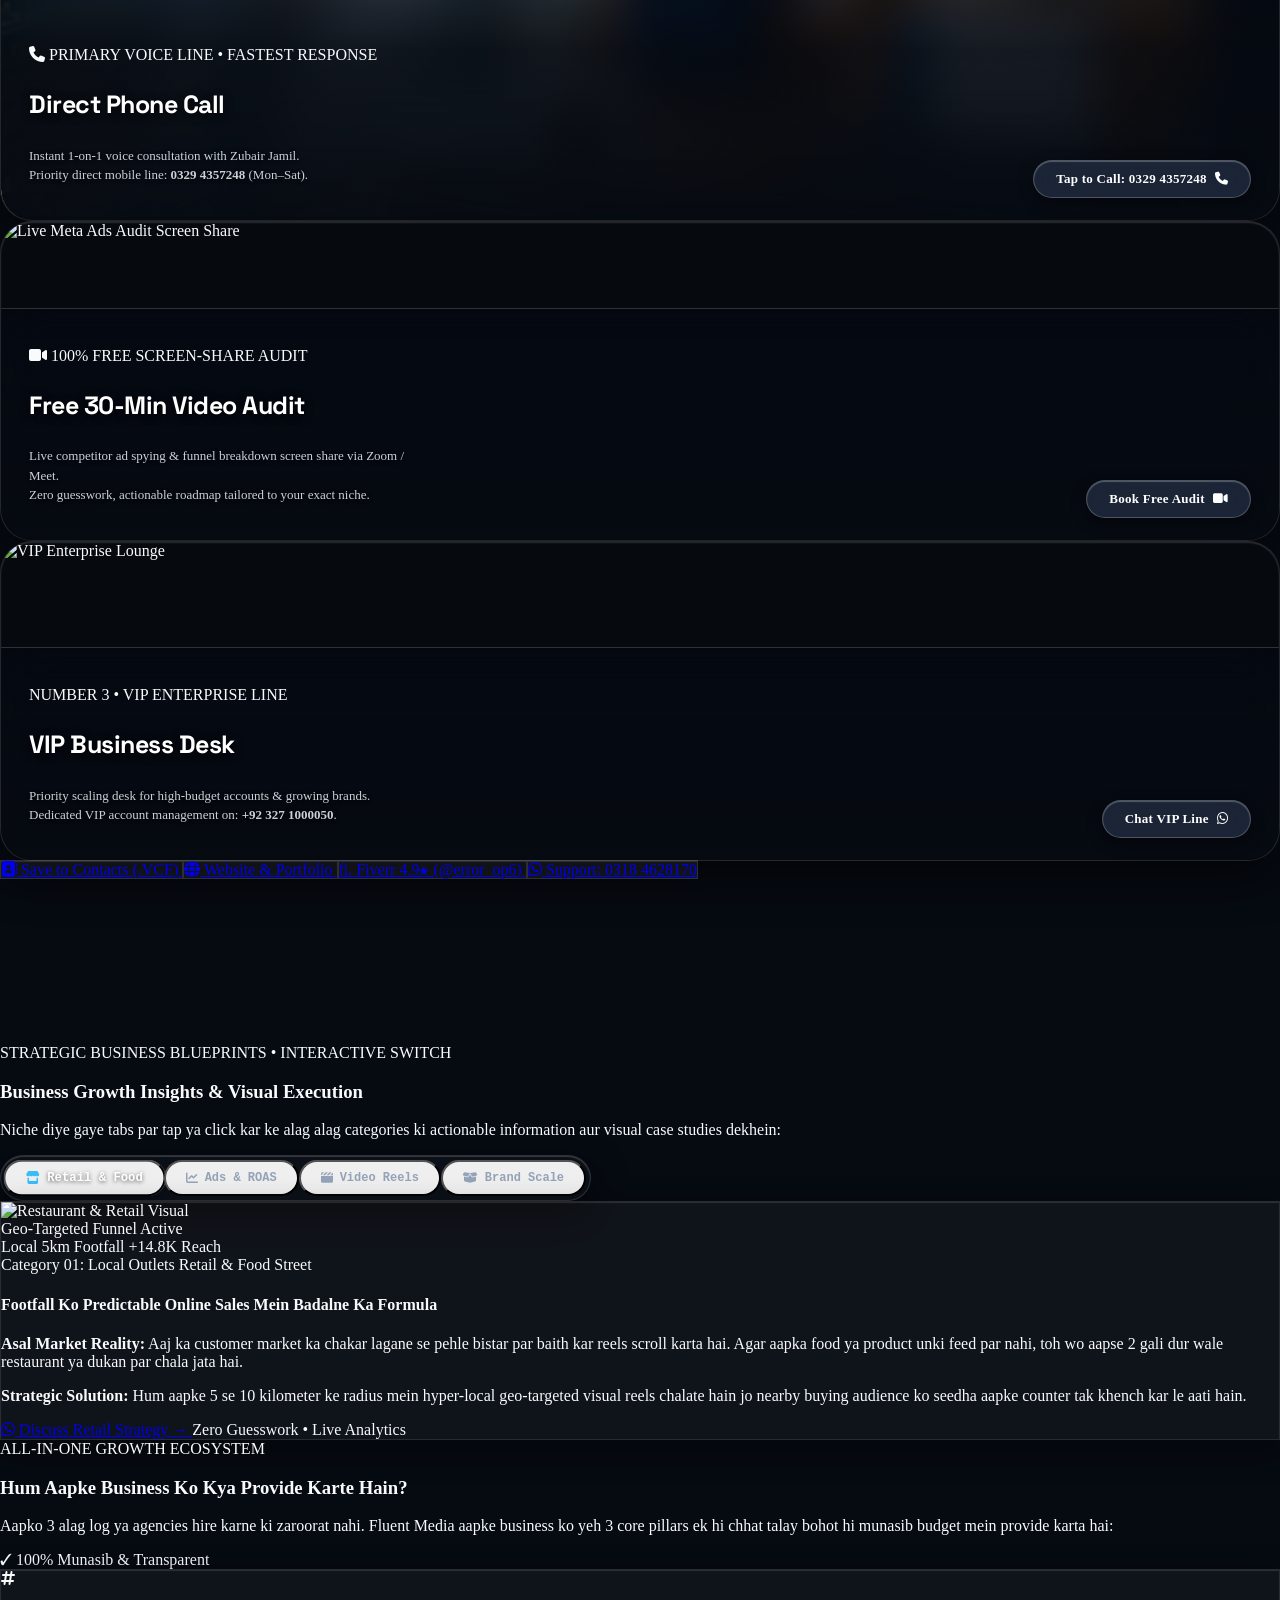
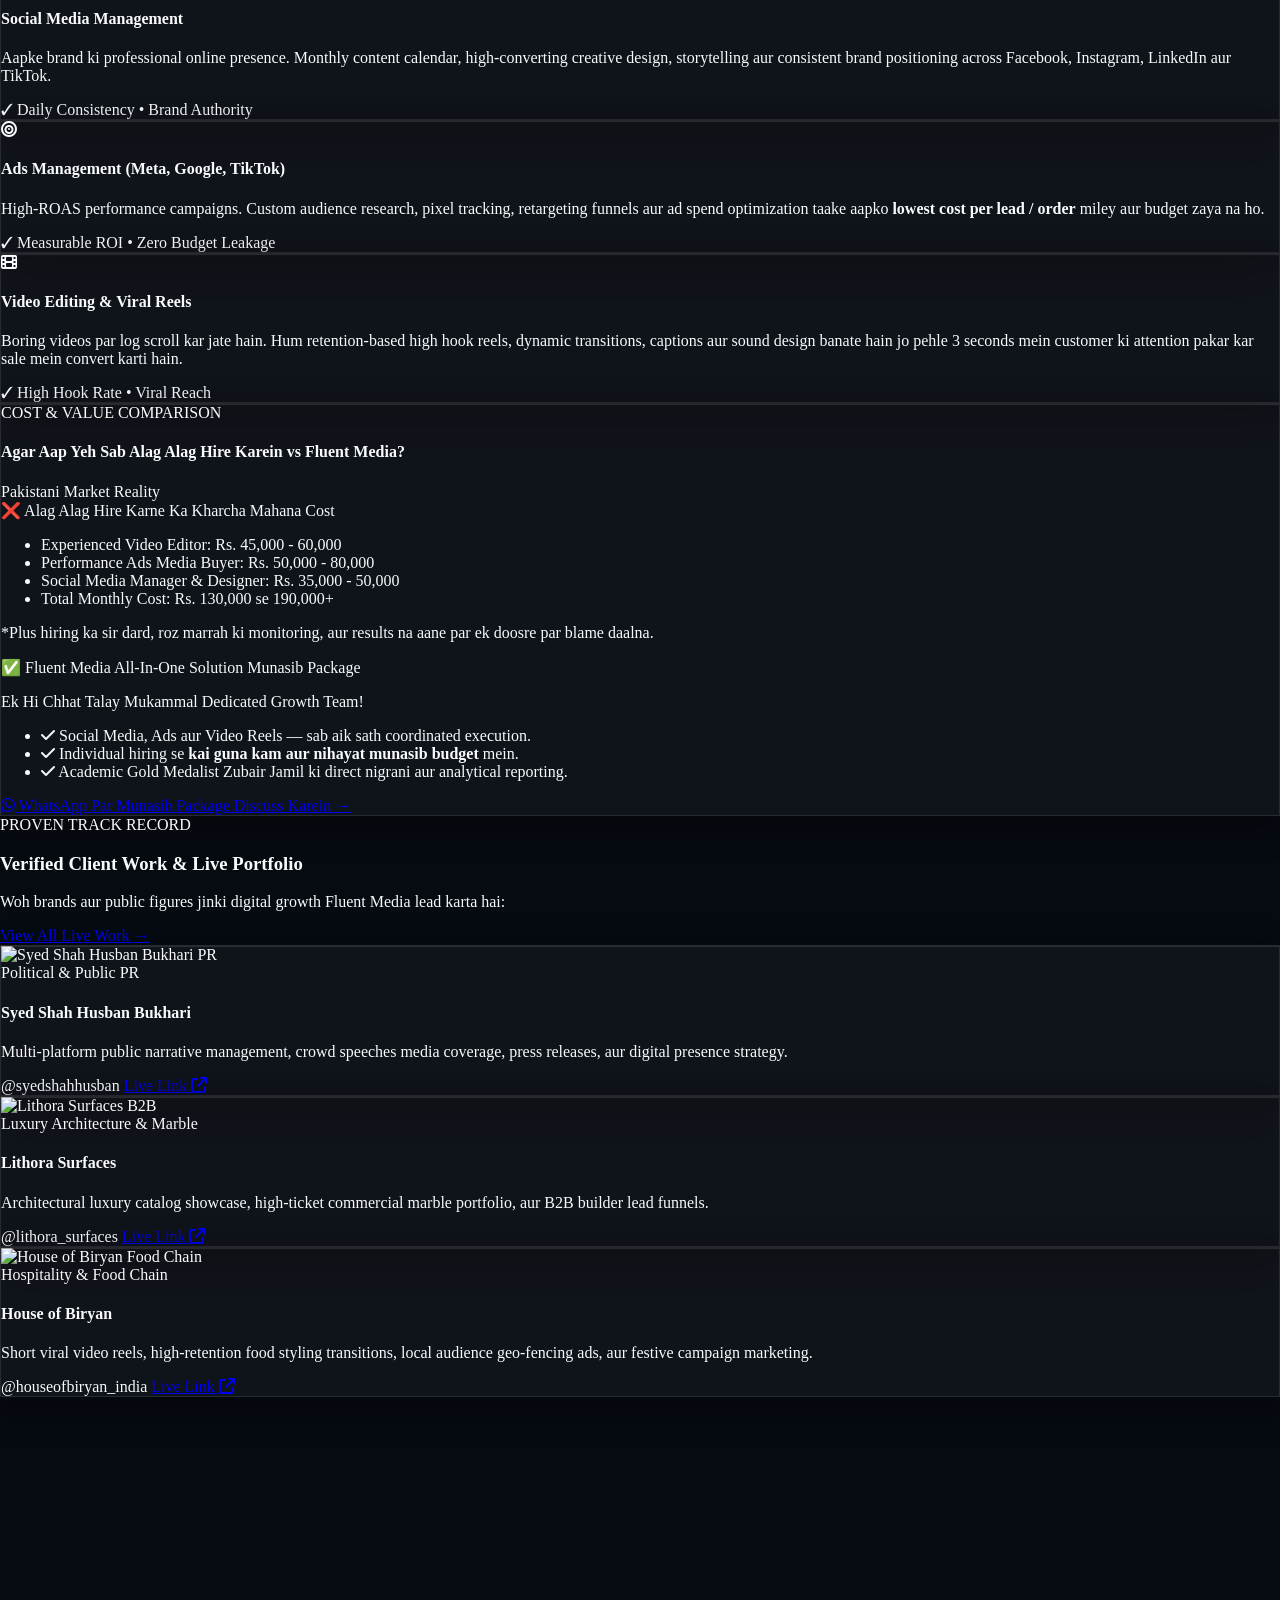
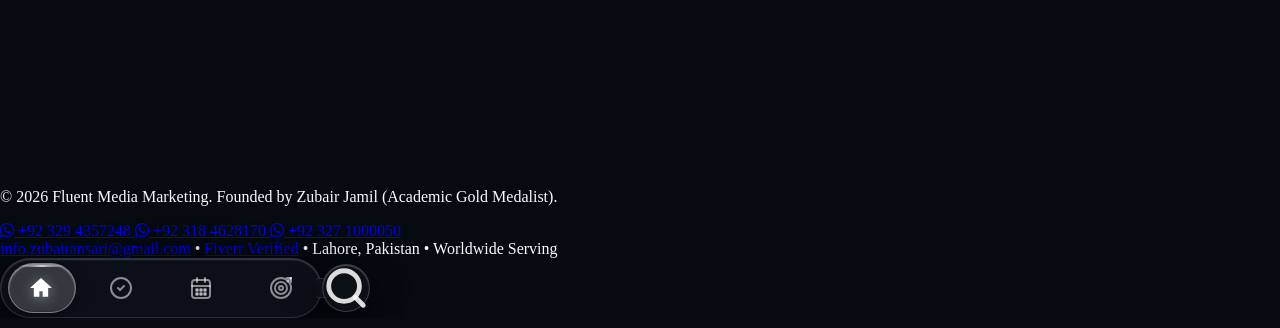
==== commit 704a4cca: "Fix mobile cropping: remove viewport-fit cover, box-sizing 100%, safely contain ambient glows, expan" ====
--- a/index.html
+++ b/index.html
@@ -9,7 +9,7 @@
     gtag('js', new Date());
     gtag('config', 'G-RV52LHRRK8');
   </script>
-  <meta name="viewport" content="width=device-width, initial-scale=1.0, maximum-scale=1.0, user-scalable=no, shrink-to-fit=no, viewport-fit=cover" />
+  <meta name="viewport" content="width=device-width, initial-scale=1.0, maximum-scale=1.0, user-scalable=no" />
   <meta http-equiv="Cache-Control" content="no-cache, no-store, must-revalidate" />
   <meta http-equiv="Pragma" content="no-cache" />
   <meta http-equiv="Expires" content="0" />
@@ -47,6 +47,10 @@
     ::-webkit-scrollbar-thumb { background: #1e293b; border-radius: 3px; }
     ::-webkit-scrollbar-thumb:hover { background: #334155; }
 
+    *, *::before, *::after {
+      box-sizing: border-box;
+    }
+
     /* Ultra-Luxe Glassmorphism & Atmospheric Blur Canvas */
     html {
       touch-action: pan-y;
@@ -54,7 +58,9 @@
       text-size-adjust: 100%;
       overflow-x: hidden;
       width: 100%;
-      max-width: 100vw;
+      max-width: 100%;
+      margin: 0;
+      padding: 0;
     }
 
     body {
@@ -62,7 +68,9 @@
       color: #f8fafc;
       overflow-x: hidden;
       width: 100%;
-      max-width: 100vw;
+      max-width: 100%;
+      margin: 0;
+      padding: 0;
       position: relative;
       touch-action: pan-y;
       -webkit-text-size-adjust: 100%;
@@ -509,36 +517,36 @@
 
     @media (max-width: 768px) {
       .dock-fixed-bottom {
-        bottom: 12px !important;
+        bottom: 16px !important;
       }
       .dock-pill-bar {
-        gap: 3px !important;
-        padding: 3px 5px !important;
+        gap: 6px !important;
+        padding: 5px 6px !important;
         border-radius: 9999px !important;
         background: rgba(10, 14, 22, 0.94) !important;
         backdrop-filter: blur(28px) saturate(180%) !important;
         -webkit-backdrop-filter: blur(28px) saturate(180%) !important;
         border: 1px solid rgba(255, 255, 255, 0.22) !important;
-        box-shadow: 0 10px 28px -4px rgba(0, 0, 0, 0.85), inset 0 1px 1px rgba(255, 255, 255, 0.2) !important;
-        max-width: 210px !important;
+        box-shadow: 0 12px 32px -4px rgba(0, 0, 0, 0.85), inset 0 1px 1.5px rgba(255, 255, 255, 0.25) !important;
+        max-width: 240px !important;
       }
       .dock-glider {
-        top: 3px !important;
-        bottom: 3px !important;
+        top: 5px !important;
+        bottom: 5px !important;
       }
       .dock-item-btn {
-        padding: 6px 8px !important;
-        min-width: 38px !important;
-        width: 38px !important;
-        height: 36px !important;
+        padding: 8px 12px !important;
+        min-width: 48px !important;
+        width: 48px !important;
+        height: 44px !important;
         border-radius: 9999px !important;
       }
       .dock-item-btn svg {
-        width: 17px !important;
-        height: 17px !important;
+        width: 22px !important;
+        height: 22px !important;
       }
       .dock-ambient-glow {
-        inset: -4px -8px !important;
+        inset: -6px -12px !important;
       }
     }
 
@@ -733,10 +741,12 @@
 
 <body class="selection:bg-emerald-500 selection:text-white min-h-screen flex flex-col justify-between antialiased">
 
-  <!-- Atmospheric Background Glow Elements -->
-  <div class="ambient-glow-1"></div>
-  <div class="ambient-glow-2"></div>
-  <div class="ambient-glow-3"></div>
+  <!-- Atmospheric Background Glow Elements (Safely Contained) -->
+  <div class="fixed inset-0 overflow-hidden pointer-events-none z-0" aria-hidden="true">
+    <div class="ambient-glow-1"></div>
+    <div class="ambient-glow-2"></div>
+    <div class="ambient-glow-3"></div>
+  </div>
 
 
 
@@ -783,7 +793,7 @@
   </header>
 
   <!-- Main Content Container with Generous Mobile Bottom Padding (Prevents Dock Overlap) -->
-  <main class="relative z-10 max-w-5xl mx-auto px-4 sm:px-6 pt-4 pb-36 sm:pt-8 sm:pb-28 space-y-10 sm:space-y-16 flex-grow">
+  <main class="relative z-10 max-w-5xl mx-auto px-3.5 sm:px-6 pt-4 pb-36 sm:pt-8 sm:pb-28 space-y-10 sm:space-y-16 flex-grow overflow-x-hidden">
 
     <!-- 1. HERO BIO PROFILE HUB (EXACT MATCH TO IMAGE 4 - MAYA JOHNSON / LINKTREE STYLE) -->
     <section class="reveal max-w-xl mx-auto text-center space-y-6 pt-2">
@@ -791,7 +801,7 @@
       <!-- ============================================================
            OFFICIAL AGENCY HERO SHOWCASE BANNER (UNMISTAKABLE HERO BANNER)
            ============================================================ -->
-      <div class="relative overflow-hidden rounded-2xl sm:rounded-3xl p-5 sm:p-7 text-center bg-gradient-to-b from-slate-900/95 via-[#0c1424]/95 to-[#060a11]/98 border-2 border-emerald-500/35 shadow-2xl shadow-emerald-950/50">
+      <div class="relative overflow-hidden rounded-2xl sm:rounded-3xl p-4 sm:p-7 text-center bg-gradient-to-b from-slate-900/95 via-[#0c1424]/95 to-[#060a11]/98 border-2 border-emerald-500/35 shadow-2xl shadow-emerald-950/50">
         <!-- Banner Ambient Glow Gradients -->
         <div class="absolute -top-10 -left-10 w-36 h-36 bg-emerald-500/20 rounded-full blur-2xl pointer-events-none"></div>
         <div class="absolute -bottom-10 -right-10 w-36 h-36 bg-cyan-500/20 rounded-full blur-2xl pointer-events-none"></div>
@@ -828,10 +838,10 @@
 
           <!-- Direct Quick Action Buttons inside Banner -->
           <div class="pt-2 flex items-center justify-center gap-2.5 flex-wrap">
-            <a href="#portfolio" class="px-3.5 py-1.5 rounded-xl bg-emerald-600 hover:bg-emerald-500 text-white text-xs font-bold font-mono tracking-wider transition-all flex items-center gap-1.5 shadow-md shadow-emerald-950">
+            <a href="#portfolio" class="px-4 py-2 rounded-xl bg-emerald-600 hover:bg-emerald-500 text-white text-xs sm:text-sm font-bold font-mono tracking-wider transition-all flex items-center gap-1.5 shadow-md shadow-emerald-950">
               <i class="fa-solid fa-briefcase"></i> View Client Work
             </a>
-            <a href="#audit" class="px-3.5 py-1.5 rounded-xl bg-slate-800/90 hover:bg-slate-700 border border-white/20 text-slate-200 text-xs font-bold font-mono tracking-wider transition-all flex items-center gap-1.5">
+            <a href="#audit" class="px-4 py-2 rounded-xl bg-slate-800/90 hover:bg-slate-700 border border-white/20 text-slate-200 text-xs sm:text-sm font-bold font-mono tracking-wider transition-all flex items-center gap-1.5">
               <i class="fa-solid fa-calendar-check text-emerald-400"></i> Free 30-Min Audit
             </a>
           </div>
@@ -1075,7 +1085,7 @@
       </div>
 
       <!-- THE SEGMENTED SWITCH BAR (Matches Switch Effect from Image 1 & 3) -->
-      <div class="flex justify-center overflow-x-auto py-2">
+      <div class="w-full overflow-x-auto py-2 flex justify-start sm:justify-center px-1">
         <div id="switchBarContainer" class="switch-bar-container">
           <!-- The Dynamic Sliding White Pill Glider -->
           <div id="switchGlider" class="switch-pill-glider"></div>
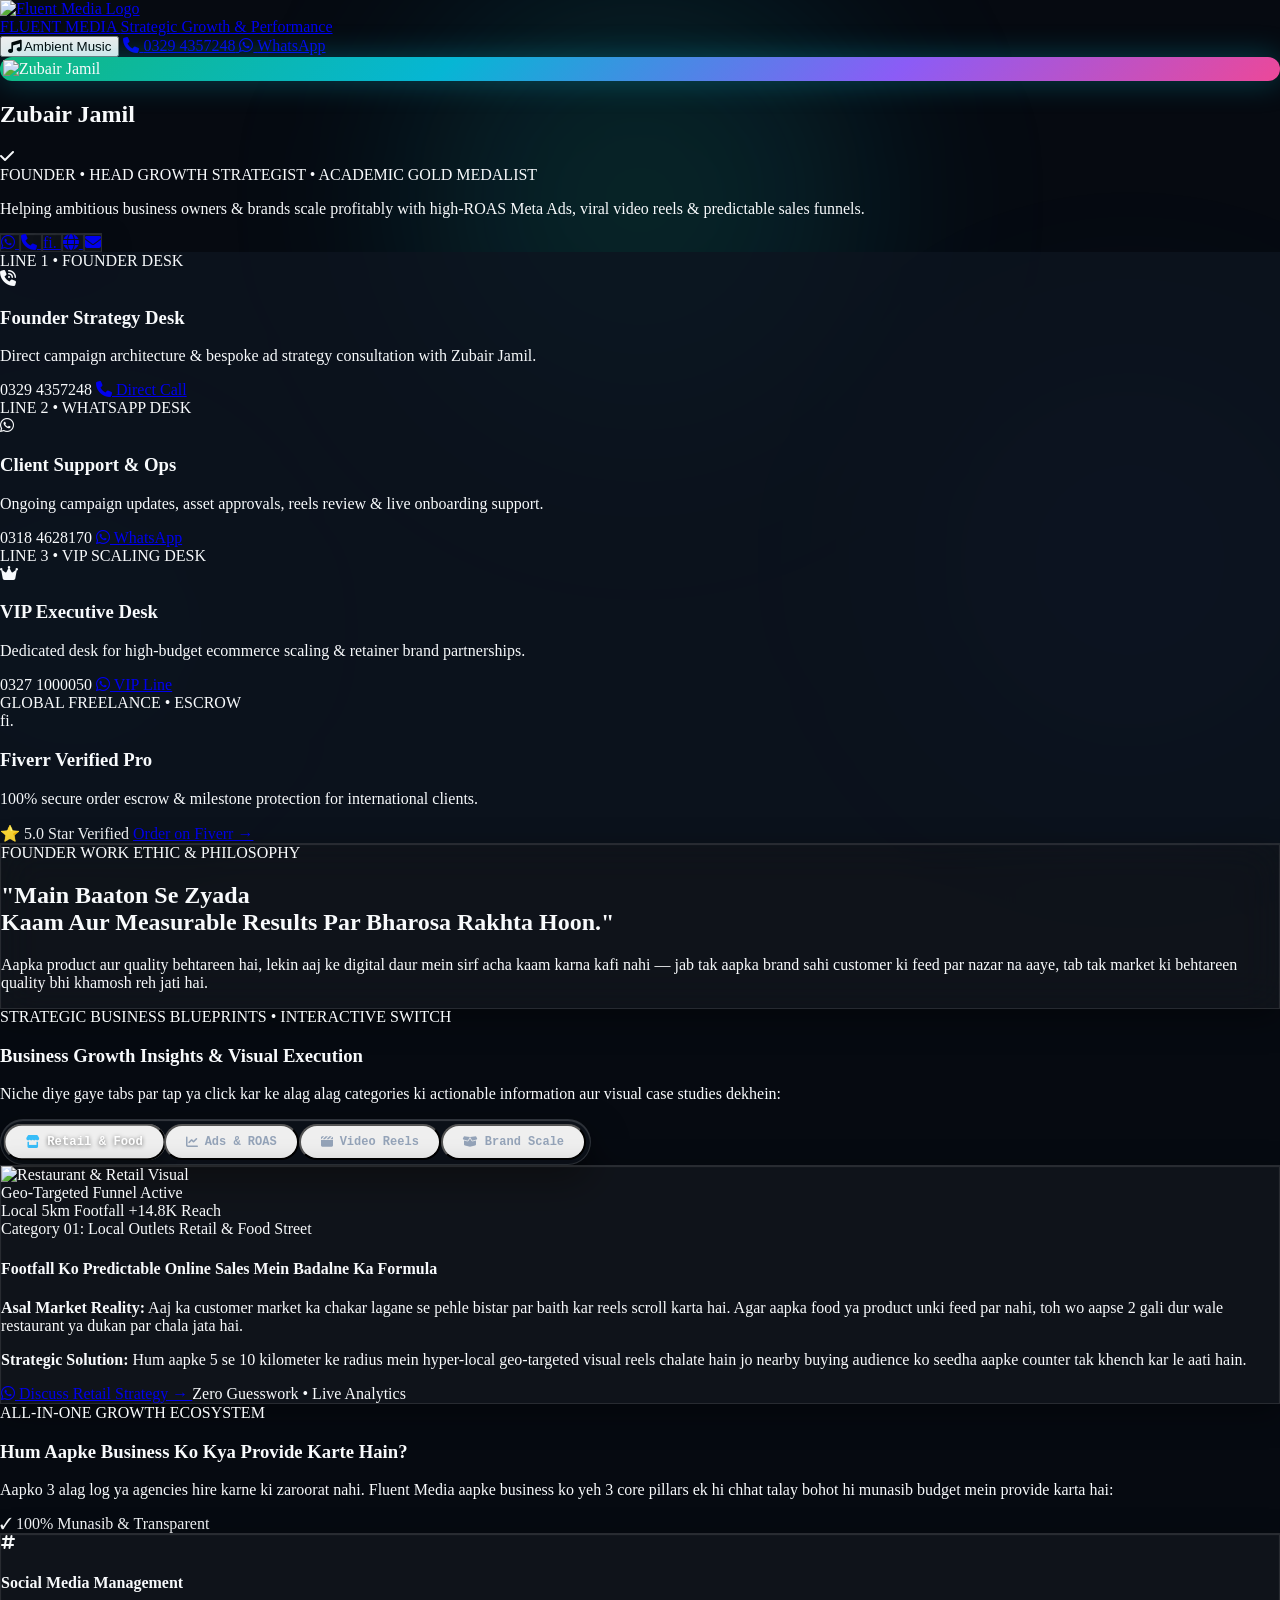
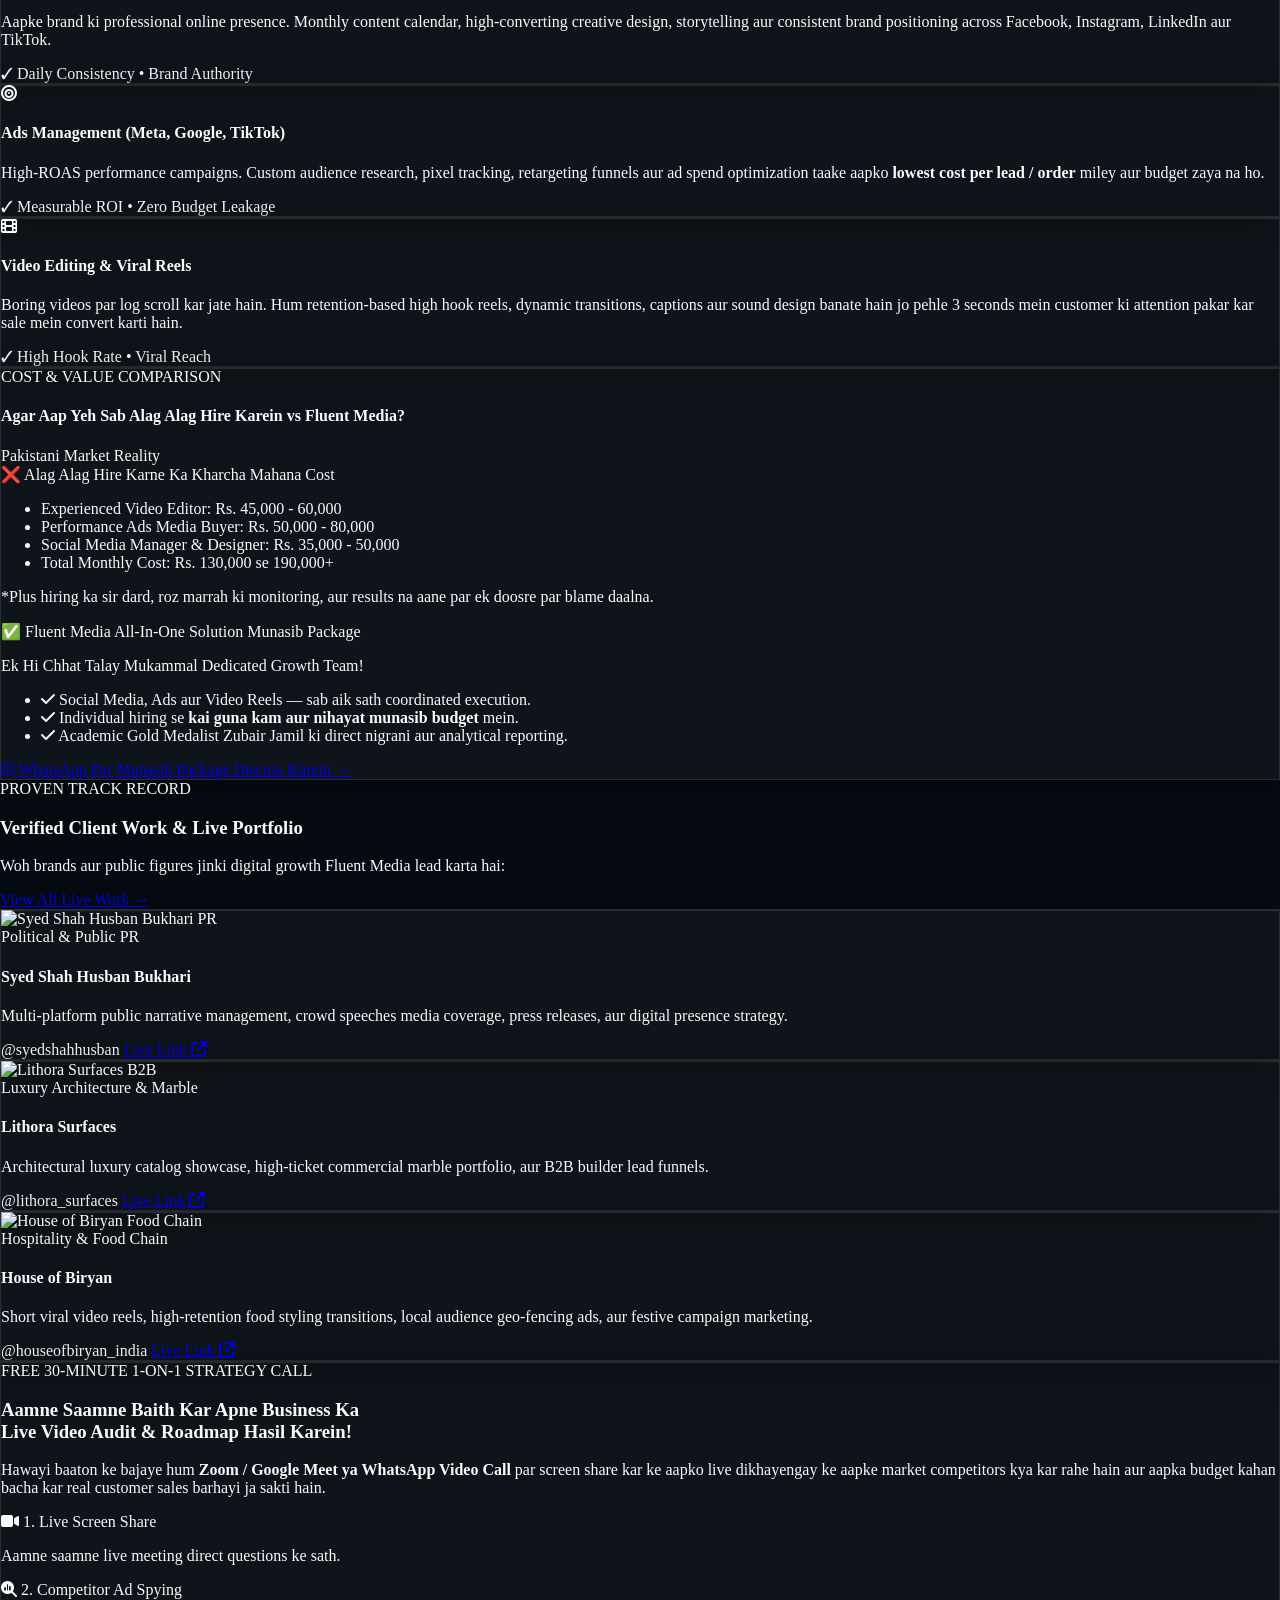
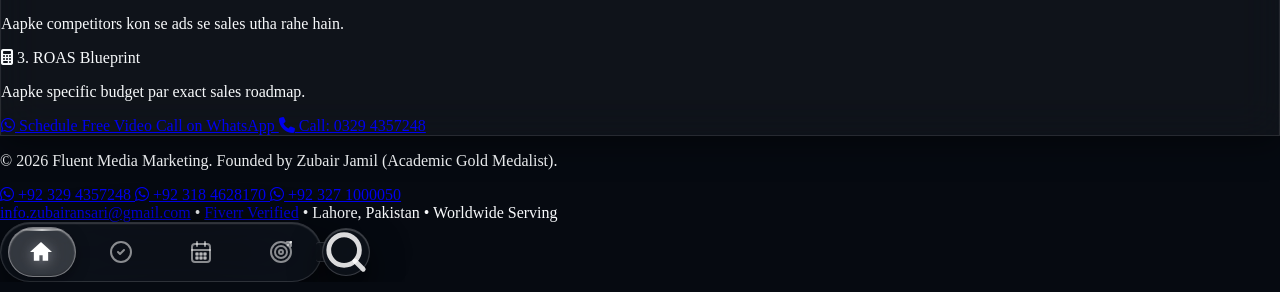
==== commit 2ec50a43: "feat(ui): implement ultra-sleek bento grid mobile UI with fast lightweight DOM" ====
--- a/index.html
+++ b/index.html
@@ -132,6 +132,22 @@
       border-color: rgba(255, 255, 255, 0.22);
       box-shadow: 0 16px 40px 0 rgba(0, 0, 0, 0.55), inset 0 1px 1px 0 rgba(255, 255, 255, 0.2);
       transform: translateY(-2px);
+    }
+
+    /* Modern Bento Grid Tiles (Bento.me / Apple Style) */
+    .bento-tile {
+      background: rgba(13, 20, 32, 0.80);
+      backdrop-filter: blur(24px) saturate(180%);
+      -webkit-backdrop-filter: blur(24px) saturate(180%);
+      transition: transform 0.22s cubic-bezier(0.16, 1, 0.3, 1), border-color 0.22s ease, box-shadow 0.22s ease;
+    }
+
+    .bento-tile:hover {
+      transform: translateY(-2px);
+    }
+
+    .bento-tile:active {
+      transform: scale(0.985);
     }
 
     /* Glassmorphic Linktree Action Button Cards (Exact Match to Image 4) */
@@ -795,259 +811,174 @@
   <!-- Main Content Container with Generous Mobile Bottom Padding (Prevents Dock Overlap) -->
   <main class="relative z-10 max-w-5xl mx-auto px-3.5 sm:px-6 pt-4 pb-36 sm:pt-8 sm:pb-28 space-y-10 sm:space-y-16 flex-grow overflow-x-hidden">
 
-    <!-- 1. HERO BIO PROFILE HUB (EXACT MATCH TO IMAGE 4 - MAYA JOHNSON / LINKTREE STYLE) -->
-    <section class="reveal max-w-xl mx-auto text-center space-y-6 pt-2">
+    <!-- ============================================================
+         1. ULTRA-SLEEK MODERN HERO & BENTO CONTACT HUB (BENTO.ME / APPLE STYLE)
+         ============================================================ -->
+    <section class="reveal max-w-3xl mx-auto space-y-6 pt-2">
+
+      <!-- TOP FOUNDER & AGENCY HERO IDENTITY (Clean, Centered, High-Converting) -->
+      <div class="text-center space-y-3.5">
+        <!-- Glowing Circular Avatar -->
+        <div class="flex justify-center">
+          <div class="avatar-glow-ring">
+            <div class="w-24 h-24 sm:w-28 sm:h-28 rounded-full overflow-hidden border-2 border-slate-900 bg-slate-800">
+              <img src="https://files.catbox.moe/mhlqby.jpeg" alt="Zubair Jamil" class="w-full h-full object-cover" />
+            </div>
+          </div>
+        </div>
+
+        <!-- Name & Badges -->
+        <div class="space-y-1.5">
+          <div class="flex items-center justify-center gap-2">
+            <h1 class="text-2xl sm:text-3xl font-extrabold text-white font-display tracking-tight">
+              Zubair Jamil
+            </h1>
+            <span class="w-5 h-5 rounded-full bg-sky-500 text-white flex items-center justify-center text-[10px] shadow-sm" title="Verified Founder">
+              <i class="fa-solid fa-check"></i>
+            </span>
+          </div>
+
+          <div class="inline-flex items-center gap-2 px-3.5 py-1 rounded-full bg-emerald-500/10 border border-emerald-400/30 text-emerald-400 font-mono text-[10px] sm:text-xs font-bold uppercase tracking-wider">
+            <span class="w-1.5 h-1.5 rounded-full bg-emerald-400 animate-pulse"></span>
+            <span>FOUNDER &bull; HEAD GROWTH STRATEGIST &bull; ACADEMIC GOLD MEDALIST</span>
+          </div>
+
+          <p class="text-xs sm:text-sm text-slate-300 font-light max-w-lg mx-auto leading-relaxed px-2 pt-0.5">
+            Helping ambitious business owners &amp; brands scale profitably with high-ROAS Meta Ads, viral video reels &amp; predictable sales funnels.
+          </p>
+        </div>
+
+        <!-- Sleek 1-Row Quick Social / Channel Links -->
+        <div class="flex items-center justify-center gap-2 pt-1">
+          <a href="https://wa.me/923294357248" target="_blank" class="w-9 h-9 rounded-xl glass-card flex items-center justify-center text-emerald-400 hover:text-white hover:bg-emerald-600 transition-all text-sm" title="WhatsApp 1">
+            <i class="fa-brands fa-whatsapp"></i>
+          </a>
+          <a href="tel:03294357248" class="w-9 h-9 rounded-xl glass-card flex items-center justify-center text-amber-400 hover:text-white hover:bg-amber-600 transition-all text-sm" title="Direct Phone Call">
+            <i class="fa-solid fa-phone"></i>
+          </a>
+          <a href="https://www.fiverr.com/s/K3ezqqW" target="_blank" class="w-9 h-9 rounded-xl glass-card flex items-center justify-center text-emerald-400 hover:text-white hover:bg-emerald-600 transition-all text-xs font-bold font-mono" title="Fiverr Profile">
+            fi.
+          </a>
+          <a href="https://fluent-media-marketing-bg11.vercel.app/" target="_blank" class="w-9 h-9 rounded-xl glass-card flex items-center justify-center text-sky-400 hover:text-white hover:bg-sky-600 transition-all text-sm" title="Official Website">
+            <i class="fa-solid fa-globe"></i>
+          </a>
+          <a href="mailto:info.zubairansari@gmail.com" class="w-9 h-9 rounded-xl glass-card flex items-center justify-center text-purple-400 hover:text-white hover:bg-purple-600 transition-all text-sm" title="Email Us">
+            <i class="fa-solid fa-envelope"></i>
+          </a>
+        </div>
+      </div>
 
       <!-- ============================================================
-           OFFICIAL AGENCY HERO SHOWCASE BANNER (UNMISTAKABLE HERO BANNER)
+           MODERN BENTO GRID: 4 TACTILE GLASS TILES (RESPONSIVE ON MOBILE & DESKTOP)
            ============================================================ -->
-      <div class="relative overflow-hidden rounded-2xl sm:rounded-3xl p-4 sm:p-7 text-center bg-gradient-to-b from-slate-900/95 via-[#0c1424]/95 to-[#060a11]/98 border-2 border-emerald-500/35 shadow-2xl shadow-emerald-950/50">
-        <!-- Banner Ambient Glow Gradients -->
-        <div class="absolute -top-10 -left-10 w-36 h-36 bg-emerald-500/20 rounded-full blur-2xl pointer-events-none"></div>
-        <div class="absolute -bottom-10 -right-10 w-36 h-36 bg-cyan-500/20 rounded-full blur-2xl pointer-events-none"></div>
-
-        <div class="relative z-10 space-y-3.5">
-          <!-- Agency Live Status Badge -->
-          <div class="inline-flex items-center gap-2 px-3.5 py-1.5 rounded-full bg-emerald-500/15 border border-emerald-400/40 text-emerald-300 text-[10px] sm:text-xs font-mono font-bold uppercase tracking-wider shadow-inner">
-            <span class="w-2 h-2 rounded-full bg-emerald-400 inline-block animate-pulse shadow-[0_0_8px_#10b981]"></span>
-            <span>FLUENT MEDIA MARKETING &bull; STRATEGY &amp; PORTFOLIO HUB</span>
-          </div>
-
-          <!-- Main Hero Banner Headline -->
-          <h1 class="text-2xl sm:text-3xl md:text-4xl font-black text-white font-display tracking-tight leading-tight px-1">
-            Scaling Brands &amp; Businesses With <span class="text-transparent bg-clip-text bg-gradient-to-r from-emerald-400 via-teal-300 to-cyan-400">High-ROAS Systems</span>
-          </h1>
-
-          <!-- Explanatory Intro Paragraph -->
-          <p class="text-xs sm:text-sm text-slate-300 font-normal max-w-lg mx-auto leading-relaxed px-1">
-            Welcome to Fluent Media's official client showcase. We partner with business owners and ambitious brands to eliminate wasted ad spend and generate predictable revenue through high-converting Meta &amp; TikTok ads, viral short-form reels, and automated scaling funnels.
-          </p>
-
-          <!-- 3 Pillars Feature Badges -->
-          <div class="flex items-center justify-center flex-wrap gap-2 pt-1 text-[11px] sm:text-xs font-mono">
-            <span class="px-2.5 py-1 rounded-lg bg-slate-800/90 border border-emerald-500/25 text-emerald-300 flex items-center gap-1.5 shadow-sm">
-              <i class="fa-solid fa-chart-line text-emerald-400"></i> High-ROAS Meta Ads
-            </span>
-            <span class="px-2.5 py-1 rounded-lg bg-slate-800/90 border border-cyan-500/25 text-cyan-300 flex items-center gap-1.5 shadow-sm">
-              <i class="fa-solid fa-video text-cyan-400"></i> Viral Reels Production
-            </span>
-            <span class="px-2.5 py-1 rounded-lg bg-slate-800/90 border border-amber-500/25 text-amber-300 flex items-center gap-1.5 shadow-sm">
-              <i class="fa-solid fa-bullseye text-amber-400"></i> Scalable Sales Funnels
-            </span>
-          </div>
-
-          <!-- Direct Quick Action Buttons inside Banner -->
-          <div class="pt-2 flex items-center justify-center gap-2.5 flex-wrap">
-            <a href="#portfolio" class="px-4 py-2 rounded-xl bg-emerald-600 hover:bg-emerald-500 text-white text-xs sm:text-sm font-bold font-mono tracking-wider transition-all flex items-center gap-1.5 shadow-md shadow-emerald-950">
-              <i class="fa-solid fa-briefcase"></i> View Client Work
+      <div class="grid grid-cols-1 sm:grid-cols-2 gap-3.5 sm:gap-4 pt-1">
+
+        <!-- BENTO TILE 1: FOUNDER STRATEGY DESK -->
+        <div class="bento-tile group relative overflow-hidden rounded-2xl p-4 sm:p-5 border border-emerald-500/25 hover:border-emerald-400/50 shadow-lg hover:shadow-emerald-950/40 transition-all duration-300 flex flex-col justify-between">
+          <div class="space-y-2.5">
+            <div class="flex items-center justify-between">
+              <span class="inline-flex items-center gap-1.5 px-2.5 py-1 rounded-lg bg-emerald-500/10 border border-emerald-500/25 text-emerald-400 font-mono text-[10px] font-bold uppercase tracking-wider">
+                <span class="w-1.5 h-1.5 rounded-full bg-emerald-400 animate-pulse"></span>
+                LINE 1 &bull; FOUNDER DESK
+              </span>
+              <div class="w-8 h-8 rounded-xl bg-emerald-500/10 border border-emerald-500/20 text-emerald-400 flex items-center justify-center text-sm group-hover:scale-110 transition-transform">
+                <i class="fa-solid fa-phone-volume"></i>
+              </div>
+            </div>
+            <div>
+              <h3 class="text-base sm:text-lg font-bold text-white font-display">Founder Strategy Desk</h3>
+              <p class="text-xs text-slate-300 font-light mt-0.5 leading-relaxed">
+                Direct campaign architecture &amp; bespoke ad strategy consultation with Zubair Jamil.
+              </p>
+            </div>
+          </div>
+          <div class="pt-3.5 mt-2 border-t border-white/5 flex items-center justify-between">
+            <span class="font-mono text-xs sm:text-sm font-bold text-emerald-400">0329 4357248</span>
+            <a href="tel:03294357248" class="inline-flex items-center gap-1.5 px-3 py-1.5 rounded-xl bg-emerald-600 hover:bg-emerald-500 text-white font-mono text-xs font-bold transition-all shadow-md shadow-emerald-950">
+              <i class="fa-solid fa-phone text-[10px]"></i> Direct Call
             </a>
-            <a href="#audit" class="px-4 py-2 rounded-xl bg-slate-800/90 hover:bg-slate-700 border border-white/20 text-slate-200 text-xs sm:text-sm font-bold font-mono tracking-wider transition-all flex items-center gap-1.5">
-              <i class="fa-solid fa-calendar-check text-emerald-400"></i> Free 30-Min Audit
+          </div>
+        </div>
+
+        <!-- BENTO TILE 2: CLIENT OPERATIONS & WHATSAPP DESK -->
+        <div class="bento-tile group relative overflow-hidden rounded-2xl p-4 sm:p-5 border border-cyan-500/25 hover:border-cyan-400/50 shadow-lg hover:shadow-cyan-950/40 transition-all duration-300 flex flex-col justify-between">
+          <div class="space-y-2.5">
+            <div class="flex items-center justify-between">
+              <span class="inline-flex items-center gap-1.5 px-2.5 py-1 rounded-lg bg-cyan-500/10 border border-cyan-500/25 text-cyan-400 font-mono text-[10px] font-bold uppercase tracking-wider">
+                <span class="w-1.5 h-1.5 rounded-full bg-cyan-400 animate-pulse"></span>
+                LINE 2 &bull; WHATSAPP DESK
+              </span>
+              <div class="w-8 h-8 rounded-xl bg-cyan-500/10 border border-cyan-500/20 text-cyan-400 flex items-center justify-center text-sm group-hover:scale-110 transition-transform">
+                <i class="fa-brands fa-whatsapp"></i>
+              </div>
+            </div>
+            <div>
+              <h3 class="text-base sm:text-lg font-bold text-white font-display">Client Support &amp; Ops</h3>
+              <p class="text-xs text-slate-300 font-light mt-0.5 leading-relaxed">
+                Ongoing campaign updates, asset approvals, reels review &amp; live onboarding support.
+              </p>
+            </div>
+          </div>
+          <div class="pt-3.5 mt-2 border-t border-white/5 flex items-center justify-between">
+            <span class="font-mono text-xs sm:text-sm font-bold text-cyan-400">0318 4628170</span>
+            <a href="https://wa.me/923184628170?text=Salam%20Fluent%20Media!%20Mujhe%20campaign%20support%20chahiye." target="_blank" class="inline-flex items-center gap-1.5 px-3 py-1.5 rounded-xl bg-cyan-600 hover:bg-cyan-500 text-white font-mono text-xs font-bold transition-all shadow-md shadow-cyan-950">
+              <i class="fa-brands fa-whatsapp text-xs"></i> WhatsApp
             </a>
           </div>
         </div>
-      </div>
-
-      <!-- Subtle Leadership Section Divider -->
-      <div class="pt-2 pb-1 flex items-center justify-center gap-3">
-        <div class="h-px w-16 bg-gradient-to-r from-transparent to-white/20"></div>
-        <span class="text-[10px] font-mono uppercase tracking-widest text-slate-400 font-semibold">Founder &amp; Executive Leadership</span>
-        <div class="h-px w-16 bg-gradient-to-l from-transparent to-white/20"></div>
-      </div>
-      
-      <!-- Glowing Circular Avatar -->
-      <div class="flex justify-center">
-        <div class="avatar-glow-ring">
-          <div class="w-28 h-28 sm:w-32 sm:h-32 rounded-full overflow-hidden border-2 border-slate-900 bg-slate-800">
-            <img src="https://files.catbox.moe/mhlqby.jpeg" alt="Zubair Jamil" class="w-full h-full object-cover" />
-          </div>
-        </div>
-      </div>
-
-      <!-- Founder Name & Verified Badge -->
-      <div class="space-y-1">
-        <div class="flex items-center justify-center gap-2">
-          <h2 class="text-2xl sm:text-3xl font-extrabold text-white font-display">
-            Zubair Jamil
-          </h2>
-          <span class="w-6 h-6 rounded-full bg-sky-500 text-white flex items-center justify-center text-xs shadow-sm" title="Verified Founder">
-            <i class="fa-solid fa-check"></i>
-          </span>
-        </div>
-        <p class="text-xs sm:text-sm font-mono text-emerald-400 font-bold uppercase tracking-wider">
-          Founder & Head Growth Strategist &bull; Academic Gold Medalist
-        </p>
-        <p class="text-xs sm:text-sm text-slate-300 font-light max-w-md mx-auto pt-1 leading-relaxed">
-          Directly consulting and architecting high-ROAS marketing funnels to scale businesses profitably.
-        </p>
-      </div>
-
-      <!-- Quick Social / Action Pill Icons Row (Exact Match to Image 4) -->
-      <div class="flex items-center justify-center gap-2.5 pt-1">
-        <a href="https://wa.me/923294357248" target="_blank" class="w-10 h-10 rounded-full glass-card flex items-center justify-center text-emerald-400 hover:text-white hover:bg-emerald-600 transition-all text-sm" title="WhatsApp 1">
-          <i class="fa-brands fa-whatsapp"></i>
-        </a>
-        <a href="tel:03294357248" class="w-10 h-10 rounded-full glass-card flex items-center justify-center text-amber-400 hover:text-white hover:bg-amber-600 transition-all text-sm" title="Direct Phone Call">
-          <i class="fa-solid fa-phone"></i>
-        </a>
-        <a href="https://www.fiverr.com/s/K3ezqqW" target="_blank" class="w-10 h-10 rounded-full glass-card flex items-center justify-center text-emerald-400 hover:text-white hover:bg-emerald-600 transition-all text-xs font-bold font-mono" title="Fiverr Profile">
-          fi.
-        </a>
-        <a href="https://fluent-media-marketing-bg11.vercel.app/" target="_blank" class="w-10 h-10 rounded-full glass-card flex items-center justify-center text-sky-400 hover:text-white hover:bg-sky-600 transition-all text-sm" title="Official Website">
-          <i class="fa-solid fa-globe"></i>
-        </a>
-        <a href="mailto:info.zubairansari@gmail.com" class="w-10 h-10 rounded-full glass-card flex items-center justify-center text-purple-400 hover:text-white hover:bg-purple-600 transition-all text-sm" title="Email Us">
-          <i class="fa-solid fa-envelope"></i>
-        </a>
-      </div>
-
-      <!-- ============================================================
-           APOLLO FROSTED GLASS CONTACT CARDS (CLEAN 50/50 SPLIT, ZERO TOP BLACK CUT)
-           ============================================================ -->
-      <div class="space-y-6 sm:space-y-8 pt-3 text-left">
-
-        <!-- CARD 1: ZUBAIR JAMIL FOUNDER STRATEGY DESK -->
-        <div class="apollo-card group">
-          <!-- Cinematic Background Image (Crisp in top half, diffused in bottom half) -->
-          <img src="[data-uri]">
-
-          <!-- The Frosted Glass Blur Shelf (Exact 50/50 split with luminous diffusion) -->
-          <div class="apollo-glass-shelf">
-            <div class="space-y-1.5">
-              <div class="flex items-center gap-2 flex-wrap">
-                <span class="px-2.5 py-0.5 rounded-full bg-emerald-500/25 border border-emerald-400/40 text-emerald-300 font-mono text-[10px] font-bold inline-flex items-center gap-1 shadow-sm">
-                  <span class="w-1.5 h-1.5 rounded-full bg-emerald-400 animate-pulse"></span> NUMBER 1 &bull; FOUNDER STRATEGY
-                </span>
-                <span class="px-2.5 py-0.5 rounded-full bg-amber-500/20 border border-amber-400/40 text-amber-300 font-mono text-[10px] font-bold inline-flex items-center gap-1 shadow-sm">
-                  <i class="fa-solid fa-medal text-amber-400"></i> Academic Gold Medalist
-                </span>
+
+        <!-- BENTO TILE 3: VIP PRIVATE LINE & HIGH-ROAS SCALING -->
+        <div class="bento-tile group relative overflow-hidden rounded-2xl p-4 sm:p-5 border border-amber-500/25 hover:border-amber-400/50 shadow-lg hover:shadow-amber-950/40 transition-all duration-300 flex flex-col justify-between">
+          <div class="space-y-2.5">
+            <div class="flex items-center justify-between">
+              <span class="inline-flex items-center gap-1.5 px-2.5 py-1 rounded-lg bg-amber-500/10 border border-amber-500/25 text-amber-400 font-mono text-[10px] font-bold uppercase tracking-wider">
+                <span class="w-1.5 h-1.5 rounded-full bg-amber-400 animate-pulse"></span>
+                LINE 3 &bull; VIP SCALING DESK
+              </span>
+              <div class="w-8 h-8 rounded-xl bg-amber-500/10 border border-amber-500/20 text-amber-400 flex items-center justify-center text-sm group-hover:scale-110 transition-transform">
+                <i class="fa-solid fa-crown"></i>
               </div>
-              <h3 class="apollo-title">Zubair Jamil</h3>
-              <p class="apollo-subtitle">
-                Founder Strategy Desk &bull; High-ROAS Meta Ads, viral video hooks & predictable funnels.<br class="hidden sm:inline">
-                Direct 1-on-1 strategy on WhatsApp: <strong class="text-white font-mono">+92 329 4357248</strong>.
+            </div>
+            <div>
+              <h3 class="text-base sm:text-lg font-bold text-white font-display">VIP Executive Desk</h3>
+              <p class="text-xs text-slate-300 font-light mt-0.5 leading-relaxed">
+                Dedicated desk for high-budget ecommerce scaling &amp; retainer brand partnerships.
               </p>
             </div>
+          </div>
+          <div class="pt-3.5 mt-2 border-t border-white/5 flex items-center justify-between">
+            <span class="font-mono text-xs sm:text-sm font-bold text-amber-400">0327 1000050</span>
+            <a href="https://wa.me/923271000050?text=Salam%20Zubair!%20Connecting%20for%20VIP%20Retainer%20Scaling." target="_blank" class="inline-flex items-center gap-1.5 px-3 py-1.5 rounded-xl bg-amber-600 hover:bg-amber-500 text-white font-mono text-xs font-bold transition-all shadow-md shadow-amber-950">
+              <i class="fa-brands fa-whatsapp text-xs"></i> VIP Line
+            </a>
+          </div>
+        </div>
+
+        <!-- BENTO TILE 4: GLOBAL FREELANCE & FIVERR ESCROW -->
+        <div class="bento-tile group relative overflow-hidden rounded-2xl p-4 sm:p-5 border border-emerald-500/25 hover:border-emerald-400/50 shadow-lg hover:shadow-emerald-950/40 transition-all duration-300 flex flex-col justify-between">
+          <div class="space-y-2.5">
+            <div class="flex items-center justify-between">
+              <span class="inline-flex items-center gap-1.5 px-2.5 py-1 rounded-lg bg-emerald-500/10 border border-emerald-500/25 text-emerald-400 font-mono text-[10px] font-bold uppercase tracking-wider">
+                <span class="w-1.5 h-1.5 rounded-full bg-emerald-400 animate-pulse"></span>
+                GLOBAL FREELANCE &bull; ESCROW
+              </span>
+              <div class="w-8 h-8 rounded-xl bg-emerald-500/10 border border-emerald-500/20 text-emerald-400 flex items-center justify-center text-xs font-black font-mono group-hover:scale-110 transition-transform">
+                fi.
+              </div>
+            </div>
             <div>
-              <a href="https://wa.me/923294357248?text=Salam%20Zubair!%20Maine%20aapka%20card%20dekh%20kar%20contact%20kiya%20hai.%20Mujhe%20apne%20business%20growth%20ke%20bare%20mein%20baat%20karni%20hai." target="_blank" class="apollo-contact-btn">
-                <span>Chat on WhatsApp</span>
-                <i class="fa-brands fa-whatsapp text-emerald-400 text-sm"></i>
-              </a>
-            </div>
-          </div>
-        </div>
-
-        <!-- CARD 2: DIRECT PHONE CALL (0329 4357248) -->
-        <div class="apollo-card group">
-          <!-- Cinematic Background Image: Executive on Phone Call -->
-          <img src="[data-uri]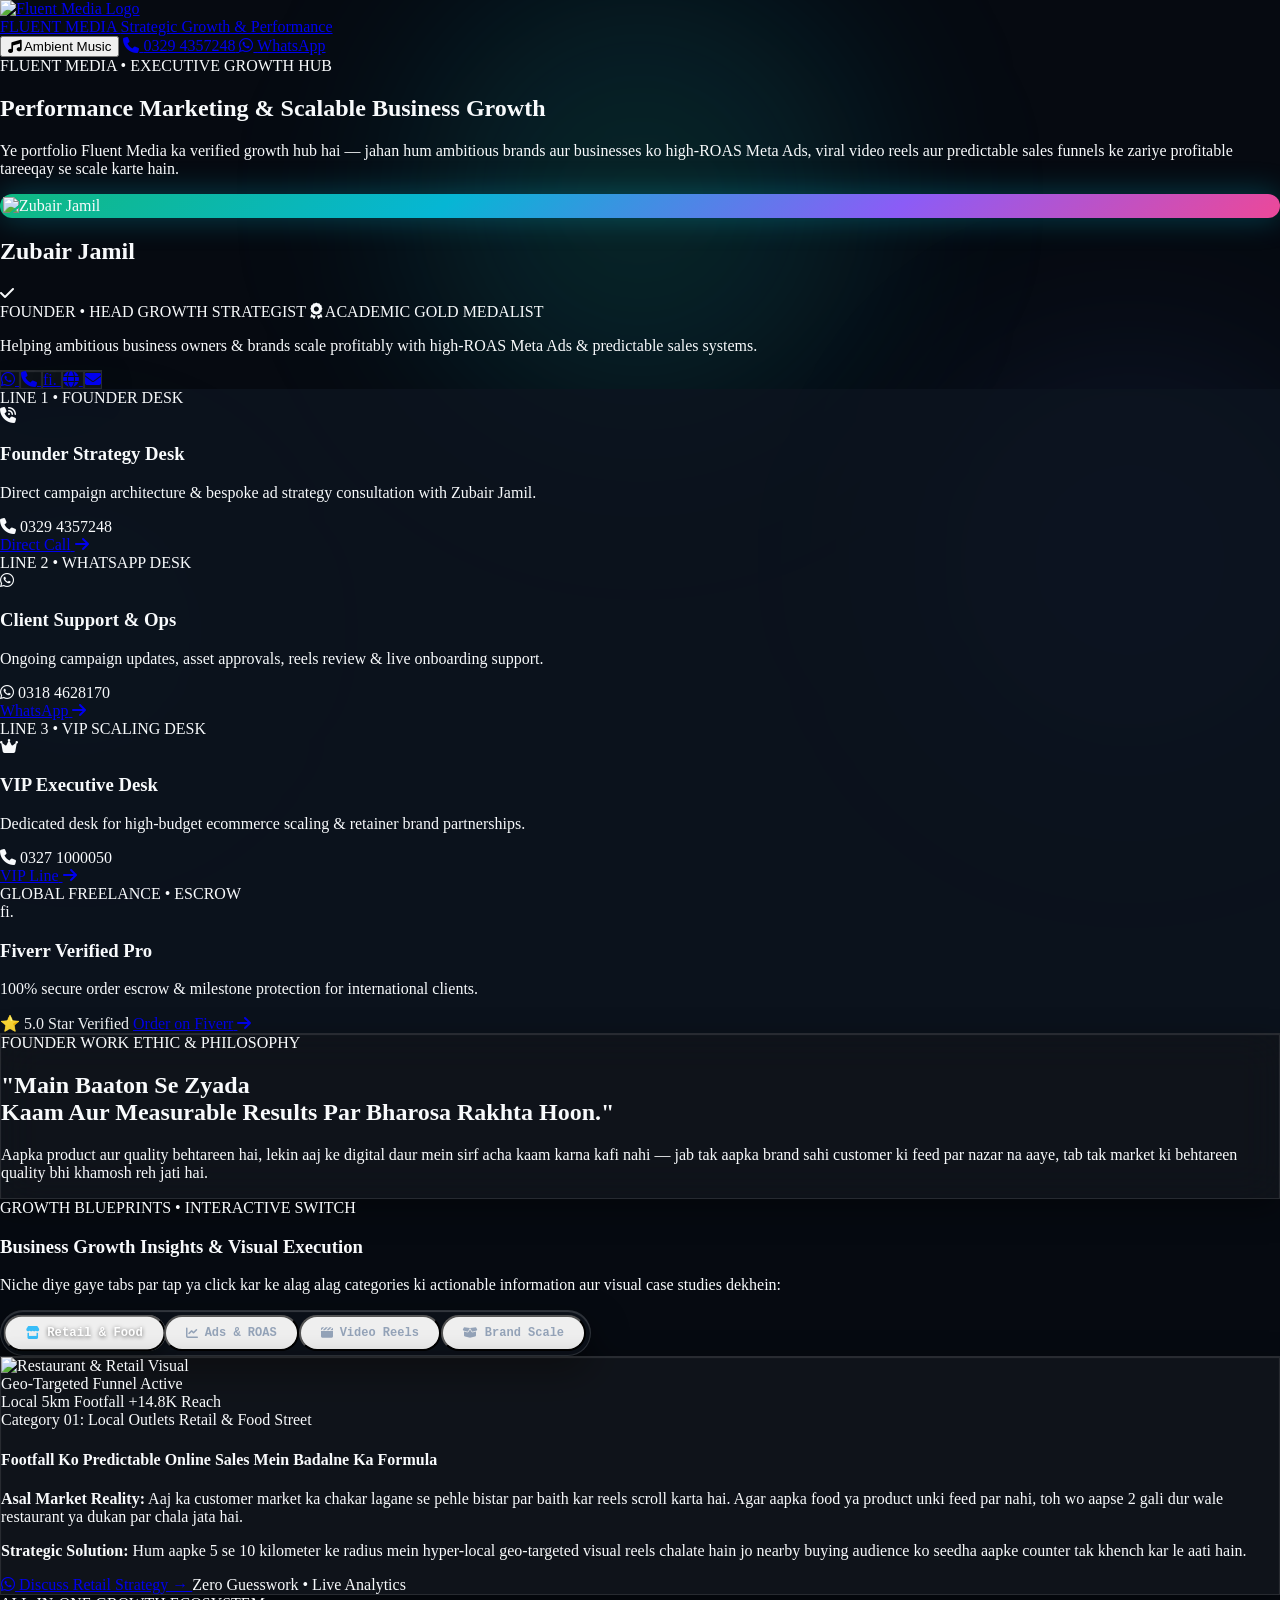
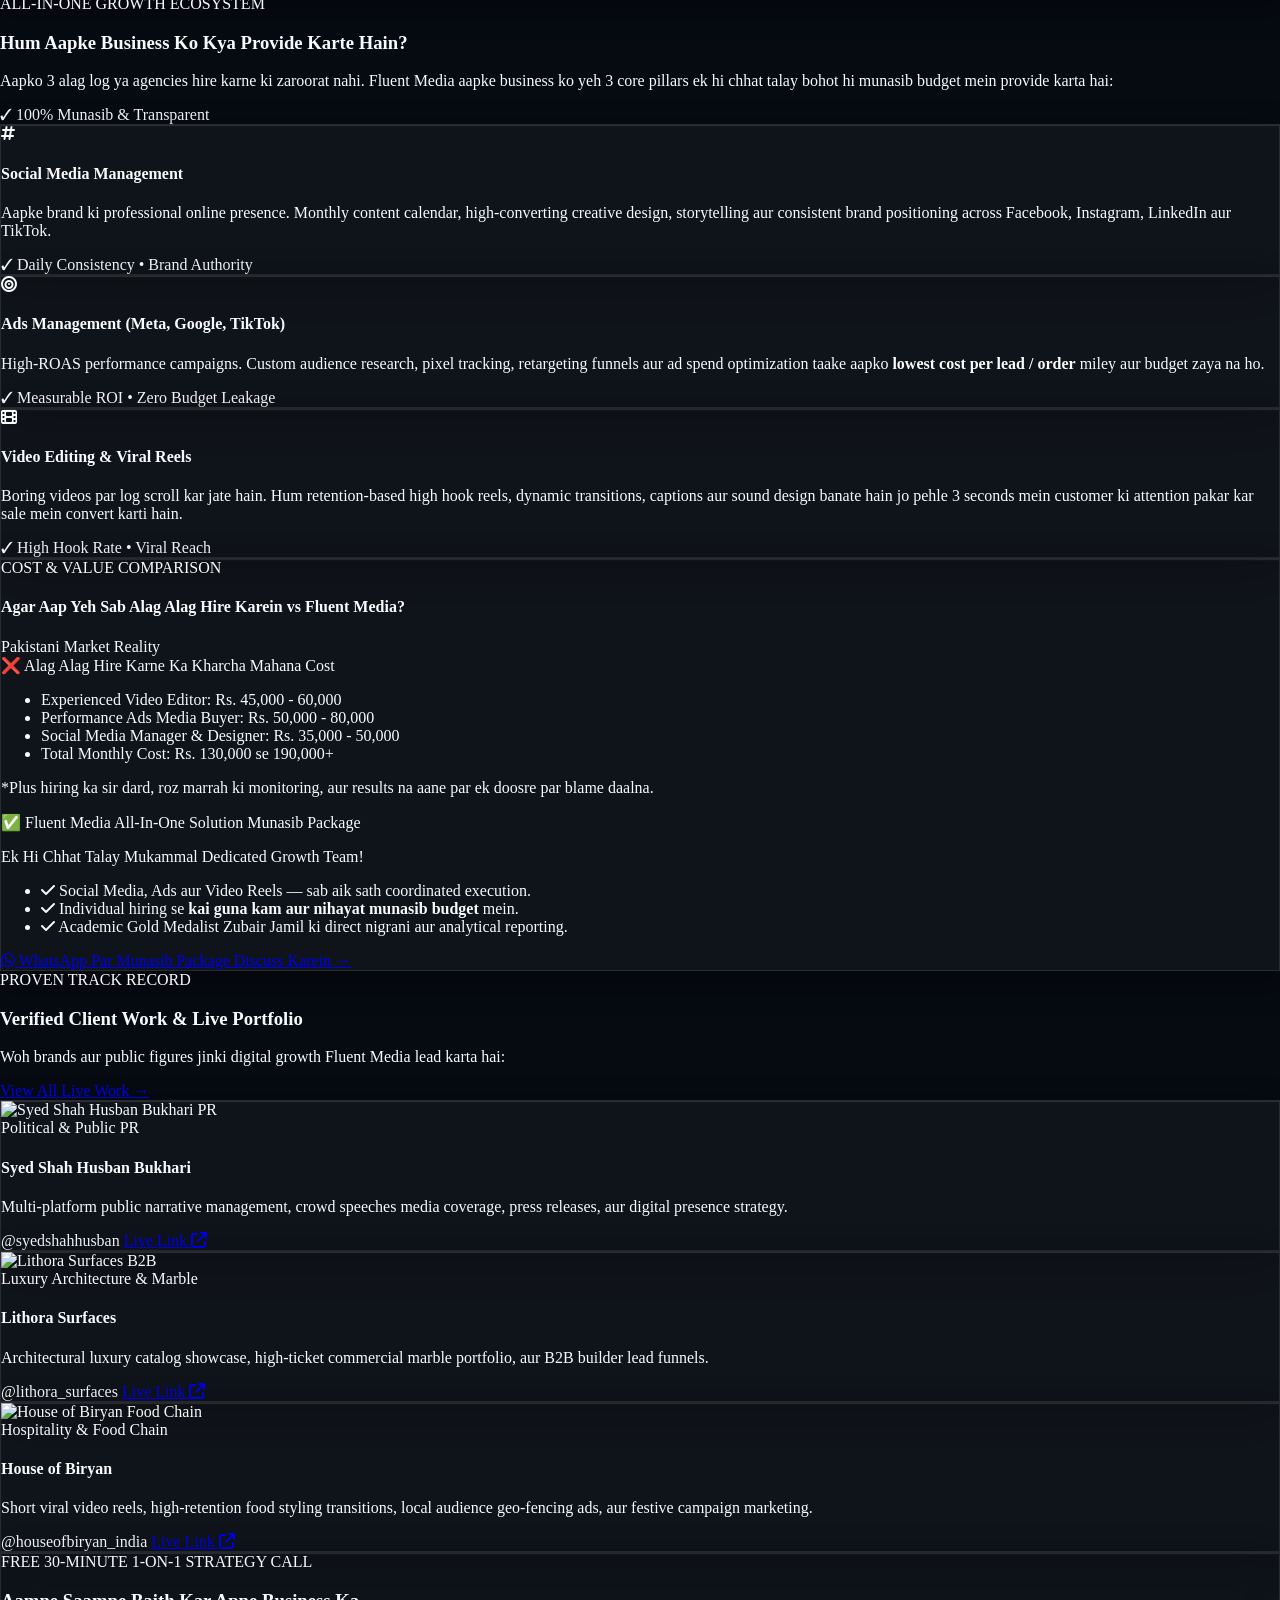
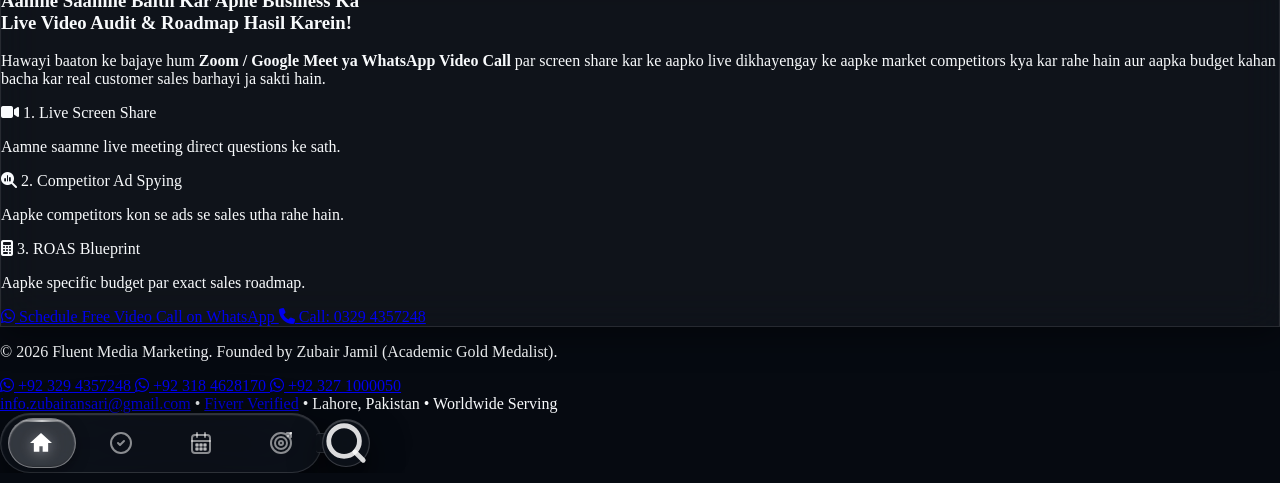
==== commit 532ae5c8: "fix(mobile): resolve mobile clipping, add intro header, wrap badges and optimize bento action button" ====
--- a/index.html
+++ b/index.html
@@ -56,25 +56,33 @@
       touch-action: pan-y;
       -webkit-text-size-adjust: 100%;
       text-size-adjust: 100%;
-      overflow-x: hidden;
+      overflow-x: hidden !important;
       width: 100%;
-      max-width: 100%;
+      max-width: 100vw;
       margin: 0;
       padding: 0;
+      box-sizing: border-box;
     }
 
     body {
       background-color: #060a11;
       color: #f8fafc;
-      overflow-x: hidden;
+      overflow-x: hidden !important;
       width: 100%;
-      max-width: 100%;
+      max-width: 100vw;
       margin: 0;
       padding: 0;
       position: relative;
       touch-action: pan-y;
       -webkit-text-size-adjust: 100%;
       text-size-adjust: 100%;
+      box-sizing: border-box;
+    }
+
+    /* Bulletproof Responsive Viewport Constraint: Prevent Any Horizontal Expansion */
+    main, section, header, footer {
+      max-width: 100% !important;
+      box-sizing: border-box !important;
     }
 
     /* Ambient Background Glow Spheres */
@@ -809,79 +817,104 @@
   </header>
 
   <!-- Main Content Container with Generous Mobile Bottom Padding (Prevents Dock Overlap) -->
-  <main class="relative z-10 max-w-5xl mx-auto px-3.5 sm:px-6 pt-4 pb-36 sm:pt-8 sm:pb-28 space-y-10 sm:space-y-16 flex-grow overflow-x-hidden">
+  <main class="relative z-10 max-w-5xl mx-auto px-3.5 sm:px-6 pt-4 pb-40 sm:pt-8 sm:pb-32 space-y-10 sm:space-y-16 flex-grow overflow-x-hidden">
 
     <!-- ============================================================
          1. ULTRA-SLEEK MODERN HERO & BENTO CONTACT HUB (BENTO.ME / APPLE STYLE)
          ============================================================ -->
-    <section class="reveal max-w-3xl mx-auto space-y-6 pt-2">
-
-      <!-- TOP FOUNDER & AGENCY HERO IDENTITY (Clean, Centered, High-Converting) -->
-      <div class="text-center space-y-3.5">
+    <section class="reveal w-full max-w-3xl mx-auto space-y-6 pt-1 px-1 sm:px-0">
+
+      <!-- ============================================================
+           0. INTRODUCTORY PORTFOLIO OVERVIEW (USER REQUEST: CLEAR INTRO HEADLINE & PURPOSE)
+           ============================================================ -->
+      <div class="text-center space-y-2.5 max-w-xl mx-auto px-2">
+        <div class="inline-flex items-center gap-1.5 px-3 py-1 rounded-full bg-emerald-500/10 border border-emerald-400/25 text-emerald-400 font-mono text-[10px] sm:text-xs font-bold uppercase tracking-wider">
+          <span class="w-1.5 h-1.5 rounded-full bg-emerald-400 animate-pulse"></span>
+          <span>FLUENT MEDIA &bull; EXECUTIVE GROWTH HUB</span>
+        </div>
+        <h1 class="text-2xl sm:text-3xl font-extrabold text-white font-display tracking-tight leading-snug">
+          Performance Marketing &amp; Scalable Business Growth
+        </h1>
+        <p class="text-xs sm:text-sm text-slate-300 font-light leading-relaxed max-w-md mx-auto">
+          Ye portfolio Fluent Media ka verified growth hub hai — jahan hum ambitious brands aur businesses ko high-ROAS Meta Ads, viral video reels aur predictable sales funnels ke zariye profitable tareeqay se scale karte hain.
+        </p>
+      </div>
+
+      <!-- ============================================================
+           1. FOUNDER PROFILE & IDENTITY CARD
+           ============================================================ -->
+      <div class="text-center space-y-3 pt-2">
         <!-- Glowing Circular Avatar -->
         <div class="flex justify-center">
           <div class="avatar-glow-ring">
-            <div class="w-24 h-24 sm:w-28 sm:h-28 rounded-full overflow-hidden border-2 border-slate-900 bg-slate-800">
+            <div class="w-20 h-20 sm:w-24 sm:h-24 rounded-full overflow-hidden border-2 border-slate-900 bg-slate-800">
               <img src="https://files.catbox.moe/mhlqby.jpeg" alt="Zubair Jamil" class="w-full h-full object-cover" />
             </div>
           </div>
         </div>
 
-        <!-- Name & Badges -->
-        <div class="space-y-1.5">
+        <!-- Name & Responsive Badges (Wraps naturally on narrow screens - Zero overflow) -->
+        <div class="space-y-2">
           <div class="flex items-center justify-center gap-2">
-            <h1 class="text-2xl sm:text-3xl font-extrabold text-white font-display tracking-tight">
+            <h2 class="text-xl sm:text-2xl font-extrabold text-white font-display tracking-tight">
               Zubair Jamil
-            </h1>
-            <span class="w-5 h-5 rounded-full bg-sky-500 text-white flex items-center justify-center text-[10px] shadow-sm" title="Verified Founder">
+            </h2>
+            <span class="w-4 h-4 sm:w-5 sm:h-5 rounded-full bg-sky-500 text-white flex items-center justify-center text-[9px] sm:text-[10px] shadow-sm" title="Verified Founder">
               <i class="fa-solid fa-check"></i>
             </span>
           </div>
 
-          <div class="inline-flex items-center gap-2 px-3.5 py-1 rounded-full bg-emerald-500/10 border border-emerald-400/30 text-emerald-400 font-mono text-[10px] sm:text-xs font-bold uppercase tracking-wider">
-            <span class="w-1.5 h-1.5 rounded-full bg-emerald-400 animate-pulse"></span>
-            <span>FOUNDER &bull; HEAD GROWTH STRATEGIST &bull; ACADEMIC GOLD MEDALIST</span>
-          </div>
-
-          <p class="text-xs sm:text-sm text-slate-300 font-light max-w-lg mx-auto leading-relaxed px-2 pt-0.5">
-            Helping ambitious business owners &amp; brands scale profitably with high-ROAS Meta Ads, viral video reels &amp; predictable sales funnels.
+          <!-- Responsive Badges Pill Group: Wraps on mobile to guarantee zero clipping -->
+          <div class="flex flex-wrap items-center justify-center gap-1.5 px-1 max-w-full">
+            <span class="inline-flex items-center gap-1 px-2.5 py-1 rounded-full bg-emerald-500/10 border border-emerald-400/30 text-emerald-400 font-mono text-[9px] sm:text-[10px] font-bold uppercase tracking-wider">
+              <span class="w-1.5 h-1.5 rounded-full bg-emerald-400 animate-pulse"></span>
+              FOUNDER &bull; HEAD GROWTH STRATEGIST
+            </span>
+            <span class="inline-flex items-center gap-1 px-2.5 py-1 rounded-full bg-amber-500/10 border border-amber-400/30 text-amber-300 font-mono text-[9px] sm:text-[10px] font-bold uppercase tracking-wider">
+              <i class="fa-solid fa-award text-amber-400 text-[10px]"></i>
+              ACADEMIC GOLD MEDALIST
+            </span>
+          </div>
+
+          <p class="text-xs text-slate-300 font-light max-w-md mx-auto leading-relaxed px-2">
+            Helping ambitious business owners &amp; brands scale profitably with high-ROAS Meta Ads &amp; predictable sales systems.
           </p>
         </div>
 
         <!-- Sleek 1-Row Quick Social / Channel Links -->
-        <div class="flex items-center justify-center gap-2 pt-1">
-          <a href="https://wa.me/923294357248" target="_blank" class="w-9 h-9 rounded-xl glass-card flex items-center justify-center text-emerald-400 hover:text-white hover:bg-emerald-600 transition-all text-sm" title="WhatsApp 1">
+        <div class="flex items-center justify-center gap-2 pt-1 flex-wrap">
+          <a href="https://wa.me/923294357248" target="_blank" class="w-9 h-9 rounded-xl glass-card flex items-center justify-center text-emerald-400 hover:text-white hover:bg-emerald-600 transition-all text-sm shadow-sm" title="WhatsApp 1">
             <i class="fa-brands fa-whatsapp"></i>
           </a>
-          <a href="tel:03294357248" class="w-9 h-9 rounded-xl glass-card flex items-center justify-center text-amber-400 hover:text-white hover:bg-amber-600 transition-all text-sm" title="Direct Phone Call">
+          <a href="tel:03294357248" class="w-9 h-9 rounded-xl glass-card flex items-center justify-center text-amber-400 hover:text-white hover:bg-amber-600 transition-all text-sm shadow-sm" title="Direct Phone Call">
             <i class="fa-solid fa-phone"></i>
           </a>
-          <a href="https://www.fiverr.com/s/K3ezqqW" target="_blank" class="w-9 h-9 rounded-xl glass-card flex items-center justify-center text-emerald-400 hover:text-white hover:bg-emerald-600 transition-all text-xs font-bold font-mono" title="Fiverr Profile">
+          <a href="https://www.fiverr.com/s/K3ezqqW" target="_blank" class="w-9 h-9 rounded-xl glass-card flex items-center justify-center text-emerald-400 hover:text-white hover:bg-emerald-600 transition-all text-xs font-bold font-mono shadow-sm" title="Fiverr Profile">
             fi.
           </a>
-          <a href="https://fluent-media-marketing-bg11.vercel.app/" target="_blank" class="w-9 h-9 rounded-xl glass-card flex items-center justify-center text-sky-400 hover:text-white hover:bg-sky-600 transition-all text-sm" title="Official Website">
+          <a href="https://fluent-media-marketing-bg11.vercel.app/" target="_blank" class="w-9 h-9 rounded-xl glass-card flex items-center justify-center text-sky-400 hover:text-white hover:bg-sky-600 transition-all text-sm shadow-sm" title="Official Website">
             <i class="fa-solid fa-globe"></i>
           </a>
-          <a href="mailto:info.zubairansari@gmail.com" class="w-9 h-9 rounded-xl glass-card flex items-center justify-center text-purple-400 hover:text-white hover:bg-purple-600 transition-all text-sm" title="Email Us">
+          <a href="mailto:info.zubairansari@gmail.com" class="w-9 h-9 rounded-xl glass-card flex items-center justify-center text-purple-400 hover:text-white hover:bg-purple-600 transition-all text-sm shadow-sm" title="Email Us">
             <i class="fa-solid fa-envelope"></i>
           </a>
         </div>
       </div>
 
       <!-- ============================================================
-           MODERN BENTO GRID: 4 TACTILE GLASS TILES (RESPONSIVE ON MOBILE & DESKTOP)
+           2. MODERN BENTO GRID: 4 TACTILE GLASS TILES (RESPONSIVE, ZERO-OVERFLOW)
            ============================================================ -->
-      <div class="grid grid-cols-1 sm:grid-cols-2 gap-3.5 sm:gap-4 pt-1">
+      <div class="grid grid-cols-1 sm:grid-cols-2 gap-3 sm:gap-4 pt-1 w-full max-w-full">
 
         <!-- BENTO TILE 1: FOUNDER STRATEGY DESK -->
-        <div class="bento-tile group relative overflow-hidden rounded-2xl p-4 sm:p-5 border border-emerald-500/25 hover:border-emerald-400/50 shadow-lg hover:shadow-emerald-950/40 transition-all duration-300 flex flex-col justify-between">
-          <div class="space-y-2.5">
+        <div class="bento-tile group relative overflow-hidden rounded-2xl p-4 sm:p-5 border border-emerald-500/25 hover:border-emerald-400/50 shadow-lg hover:shadow-emerald-950/40 transition-all duration-300 flex flex-col justify-between w-full max-w-full box-border">
+          <div class="space-y-2">
             <div class="flex items-center justify-between">
-              <span class="inline-flex items-center gap-1.5 px-2.5 py-1 rounded-lg bg-emerald-500/10 border border-emerald-500/25 text-emerald-400 font-mono text-[10px] font-bold uppercase tracking-wider">
+              <span class="inline-flex items-center gap-1.5 px-2.5 py-1 rounded-lg bg-emerald-500/10 border border-emerald-500/25 text-emerald-400 font-mono text-[9px] sm:text-[10px] font-bold uppercase tracking-wider">
                 <span class="w-1.5 h-1.5 rounded-full bg-emerald-400 animate-pulse"></span>
                 LINE 1 &bull; FOUNDER DESK
               </span>
-              <div class="w-8 h-8 rounded-xl bg-emerald-500/10 border border-emerald-500/20 text-emerald-400 flex items-center justify-center text-sm group-hover:scale-110 transition-transform">
+              <div class="w-7 h-7 sm:w-8 sm:h-8 rounded-xl bg-emerald-500/10 border border-emerald-500/20 text-emerald-400 flex items-center justify-center text-xs sm:text-sm group-hover:scale-110 transition-transform">
                 <i class="fa-solid fa-phone-volume"></i>
               </div>
             </div>
@@ -892,23 +925,26 @@
               </p>
             </div>
           </div>
-          <div class="pt-3.5 mt-2 border-t border-white/5 flex items-center justify-between">
-            <span class="font-mono text-xs sm:text-sm font-bold text-emerald-400">0329 4357248</span>
-            <a href="tel:03294357248" class="inline-flex items-center gap-1.5 px-3 py-1.5 rounded-xl bg-emerald-600 hover:bg-emerald-500 text-white font-mono text-xs font-bold transition-all shadow-md shadow-emerald-950">
-              <i class="fa-solid fa-phone text-[10px]"></i> Direct Call
+          <div class="pt-3 mt-3 border-t border-white/10 flex items-center justify-between gap-2 min-w-0">
+            <div class="flex items-center gap-1.5 min-w-0">
+              <i class="fa-solid fa-phone text-emerald-400 text-xs flex-shrink-0"></i>
+              <span class="font-mono text-xs sm:text-sm font-bold text-emerald-400 truncate">0329 4357248</span>
+            </div>
+            <a href="tel:03294357248" class="flex-shrink-0 inline-flex items-center gap-1.5 px-3 py-1.5 rounded-xl bg-emerald-600 hover:bg-emerald-500 active:scale-95 text-white font-mono text-xs font-bold transition-all shadow-md shadow-emerald-950/40">
+              <span>Direct Call</span> <i class="fa-solid fa-arrow-right text-[10px]"></i>
             </a>
           </div>
         </div>
 
         <!-- BENTO TILE 2: CLIENT OPERATIONS & WHATSAPP DESK -->
-        <div class="bento-tile group relative overflow-hidden rounded-2xl p-4 sm:p-5 border border-cyan-500/25 hover:border-cyan-400/50 shadow-lg hover:shadow-cyan-950/40 transition-all duration-300 flex flex-col justify-between">
-          <div class="space-y-2.5">
+        <div class="bento-tile group relative overflow-hidden rounded-2xl p-4 sm:p-5 border border-cyan-500/25 hover:border-cyan-400/50 shadow-lg hover:shadow-cyan-950/40 transition-all duration-300 flex flex-col justify-between w-full max-w-full box-border">
+          <div class="space-y-2">
             <div class="flex items-center justify-between">
-              <span class="inline-flex items-center gap-1.5 px-2.5 py-1 rounded-lg bg-cyan-500/10 border border-cyan-500/25 text-cyan-400 font-mono text-[10px] font-bold uppercase tracking-wider">
+              <span class="inline-flex items-center gap-1.5 px-2.5 py-1 rounded-lg bg-cyan-500/10 border border-cyan-500/25 text-cyan-400 font-mono text-[9px] sm:text-[10px] font-bold uppercase tracking-wider">
                 <span class="w-1.5 h-1.5 rounded-full bg-cyan-400 animate-pulse"></span>
                 LINE 2 &bull; WHATSAPP DESK
               </span>
-              <div class="w-8 h-8 rounded-xl bg-cyan-500/10 border border-cyan-500/20 text-cyan-400 flex items-center justify-center text-sm group-hover:scale-110 transition-transform">
+              <div class="w-7 h-7 sm:w-8 sm:h-8 rounded-xl bg-cyan-500/10 border border-cyan-500/20 text-cyan-400 flex items-center justify-center text-xs sm:text-sm group-hover:scale-110 transition-transform">
                 <i class="fa-brands fa-whatsapp"></i>
               </div>
             </div>
@@ -919,23 +955,26 @@
               </p>
             </div>
           </div>
-          <div class="pt-3.5 mt-2 border-t border-white/5 flex items-center justify-between">
-            <span class="font-mono text-xs sm:text-sm font-bold text-cyan-400">0318 4628170</span>
-            <a href="https://wa.me/923184628170?text=Salam%20Fluent%20Media!%20Mujhe%20campaign%20support%20chahiye." target="_blank" class="inline-flex items-center gap-1.5 px-3 py-1.5 rounded-xl bg-cyan-600 hover:bg-cyan-500 text-white font-mono text-xs font-bold transition-all shadow-md shadow-cyan-950">
-              <i class="fa-brands fa-whatsapp text-xs"></i> WhatsApp
+          <div class="pt-3 mt-3 border-t border-white/10 flex items-center justify-between gap-2 min-w-0">
+            <div class="flex items-center gap-1.5 min-w-0">
+              <i class="fa-brands fa-whatsapp text-cyan-400 text-sm flex-shrink-0"></i>
+              <span class="font-mono text-xs sm:text-sm font-bold text-cyan-400 truncate">0318 4628170</span>
+            </div>
+            <a href="https://wa.me/923184628170?text=Salam%20Fluent%20Media!%20Mujhe%20campaign%20support%20chahiye." target="_blank" class="flex-shrink-0 inline-flex items-center gap-1.5 px-3 py-1.5 rounded-xl bg-cyan-600 hover:bg-cyan-500 active:scale-95 text-white font-mono text-xs font-bold transition-all shadow-md shadow-cyan-950/40">
+              <span>WhatsApp</span> <i class="fa-solid fa-arrow-right text-[10px]"></i>
             </a>
           </div>
         </div>
 
         <!-- BENTO TILE 3: VIP PRIVATE LINE & HIGH-ROAS SCALING -->
-        <div class="bento-tile group relative overflow-hidden rounded-2xl p-4 sm:p-5 border border-amber-500/25 hover:border-amber-400/50 shadow-lg hover:shadow-amber-950/40 transition-all duration-300 flex flex-col justify-between">
-          <div class="space-y-2.5">
+        <div class="bento-tile group relative overflow-hidden rounded-2xl p-4 sm:p-5 border border-amber-500/25 hover:border-amber-400/50 shadow-lg hover:shadow-amber-950/40 transition-all duration-300 flex flex-col justify-between w-full max-w-full box-border">
+          <div class="space-y-2">
             <div class="flex items-center justify-between">
-              <span class="inline-flex items-center gap-1.5 px-2.5 py-1 rounded-lg bg-amber-500/10 border border-amber-500/25 text-amber-400 font-mono text-[10px] font-bold uppercase tracking-wider">
+              <span class="inline-flex items-center gap-1.5 px-2.5 py-1 rounded-lg bg-amber-500/10 border border-amber-500/25 text-amber-400 font-mono text-[9px] sm:text-[10px] font-bold uppercase tracking-wider">
                 <span class="w-1.5 h-1.5 rounded-full bg-amber-400 animate-pulse"></span>
                 LINE 3 &bull; VIP SCALING DESK
               </span>
-              <div class="w-8 h-8 rounded-xl bg-amber-500/10 border border-amber-500/20 text-amber-400 flex items-center justify-center text-sm group-hover:scale-110 transition-transform">
+              <div class="w-7 h-7 sm:w-8 sm:h-8 rounded-xl bg-amber-500/10 border border-amber-500/20 text-amber-400 flex items-center justify-center text-xs sm:text-sm group-hover:scale-110 transition-transform">
                 <i class="fa-solid fa-crown"></i>
               </div>
             </div>
@@ -946,23 +985,26 @@
               </p>
             </div>
           </div>
-          <div class="pt-3.5 mt-2 border-t border-white/5 flex items-center justify-between">
-            <span class="font-mono text-xs sm:text-sm font-bold text-amber-400">0327 1000050</span>
-            <a href="https://wa.me/923271000050?text=Salam%20Zubair!%20Connecting%20for%20VIP%20Retainer%20Scaling." target="_blank" class="inline-flex items-center gap-1.5 px-3 py-1.5 rounded-xl bg-amber-600 hover:bg-amber-500 text-white font-mono text-xs font-bold transition-all shadow-md shadow-amber-950">
-              <i class="fa-brands fa-whatsapp text-xs"></i> VIP Line
+          <div class="pt-3 mt-3 border-t border-white/10 flex items-center justify-between gap-2 min-w-0">
+            <div class="flex items-center gap-1.5 min-w-0">
+              <i class="fa-solid fa-phone text-amber-400 text-xs flex-shrink-0"></i>
+              <span class="font-mono text-xs sm:text-sm font-bold text-amber-400 truncate">0327 1000050</span>
+            </div>
+            <a href="https://wa.me/923271000050?text=Salam%20Zubair!%20Connecting%20for%20VIP%20Retainer%20Scaling." target="_blank" class="flex-shrink-0 inline-flex items-center gap-1.5 px-3 py-1.5 rounded-xl bg-amber-600 hover:bg-amber-500 active:scale-95 text-white font-mono text-xs font-bold transition-all shadow-md shadow-amber-950/40">
+              <span>VIP Line</span> <i class="fa-solid fa-arrow-right text-[10px]"></i>
             </a>
           </div>
         </div>
 
         <!-- BENTO TILE 4: GLOBAL FREELANCE & FIVERR ESCROW -->
-        <div class="bento-tile group relative overflow-hidden rounded-2xl p-4 sm:p-5 border border-emerald-500/25 hover:border-emerald-400/50 shadow-lg hover:shadow-emerald-950/40 transition-all duration-300 flex flex-col justify-between">
-          <div class="space-y-2.5">
+        <div class="bento-tile group relative overflow-hidden rounded-2xl p-4 sm:p-5 border border-emerald-500/25 hover:border-emerald-400/50 shadow-lg hover:shadow-emerald-950/40 transition-all duration-300 flex flex-col justify-between w-full max-w-full box-border">
+          <div class="space-y-2">
             <div class="flex items-center justify-between">
-              <span class="inline-flex items-center gap-1.5 px-2.5 py-1 rounded-lg bg-emerald-500/10 border border-emerald-500/25 text-emerald-400 font-mono text-[10px] font-bold uppercase tracking-wider">
+              <span class="inline-flex items-center gap-1.5 px-2.5 py-1 rounded-lg bg-emerald-500/10 border border-emerald-500/25 text-emerald-400 font-mono text-[9px] sm:text-[10px] font-bold uppercase tracking-wider">
                 <span class="w-1.5 h-1.5 rounded-full bg-emerald-400 animate-pulse"></span>
                 GLOBAL FREELANCE &bull; ESCROW
               </span>
-              <div class="w-8 h-8 rounded-xl bg-emerald-500/10 border border-emerald-500/20 text-emerald-400 flex items-center justify-center text-xs font-black font-mono group-hover:scale-110 transition-transform">
+              <div class="w-7 h-7 sm:w-8 sm:h-8 rounded-xl bg-emerald-500/10 border border-emerald-500/20 text-emerald-400 flex items-center justify-center text-xs font-black font-mono group-hover:scale-110 transition-transform">
                 fi.
               </div>
             </div>
@@ -973,10 +1015,10 @@
               </p>
             </div>
           </div>
-          <div class="pt-3.5 mt-2 border-t border-white/5 flex items-center justify-between">
-            <span class="font-mono text-xs sm:text-sm font-bold text-emerald-400">⭐ 5.0 Star Verified</span>
-            <a href="https://www.fiverr.com/s/K3ezqqW" target="_blank" class="inline-flex items-center gap-1.5 px-3 py-1.5 rounded-xl bg-slate-800 hover:bg-slate-700 border border-white/20 text-emerald-400 font-mono text-xs font-bold transition-all shadow-md">
-              Order on Fiverr &rarr;
+          <div class="pt-3 mt-3 border-t border-white/10 flex items-center justify-between gap-2 min-w-0">
+            <span class="font-mono text-xs font-bold text-emerald-400 truncate">⭐ 5.0 Star Verified</span>
+            <a href="https://www.fiverr.com/s/K3ezqqW" target="_blank" class="flex-shrink-0 inline-flex items-center gap-1 px-3 py-1.5 rounded-xl bg-slate-800 hover:bg-slate-700 active:scale-95 border border-white/20 text-emerald-400 font-mono text-xs font-bold transition-all shadow-md">
+              <span>Order on Fiverr</span> <i class="fa-solid fa-arrow-right text-[10px]"></i>
             </a>
           </div>
         </div>
@@ -1005,7 +1047,7 @@
       <!-- Top Section Header -->
       <div class="text-center space-y-2">
         <span class="inline-block px-3 py-1 rounded-full bg-emerald-500/10 border border-emerald-400/30 text-emerald-400 font-mono text-[10px] uppercase tracking-widest font-bold">
-          STRATEGIC BUSINESS BLUEPRINTS &bull; INTERACTIVE SWITCH
+          GROWTH BLUEPRINTS &bull; INTERACTIVE SWITCH
         </span>
         <h3 class="text-2xl sm:text-3xl font-extrabold text-white font-display">
           Business Growth Insights & Visual Execution
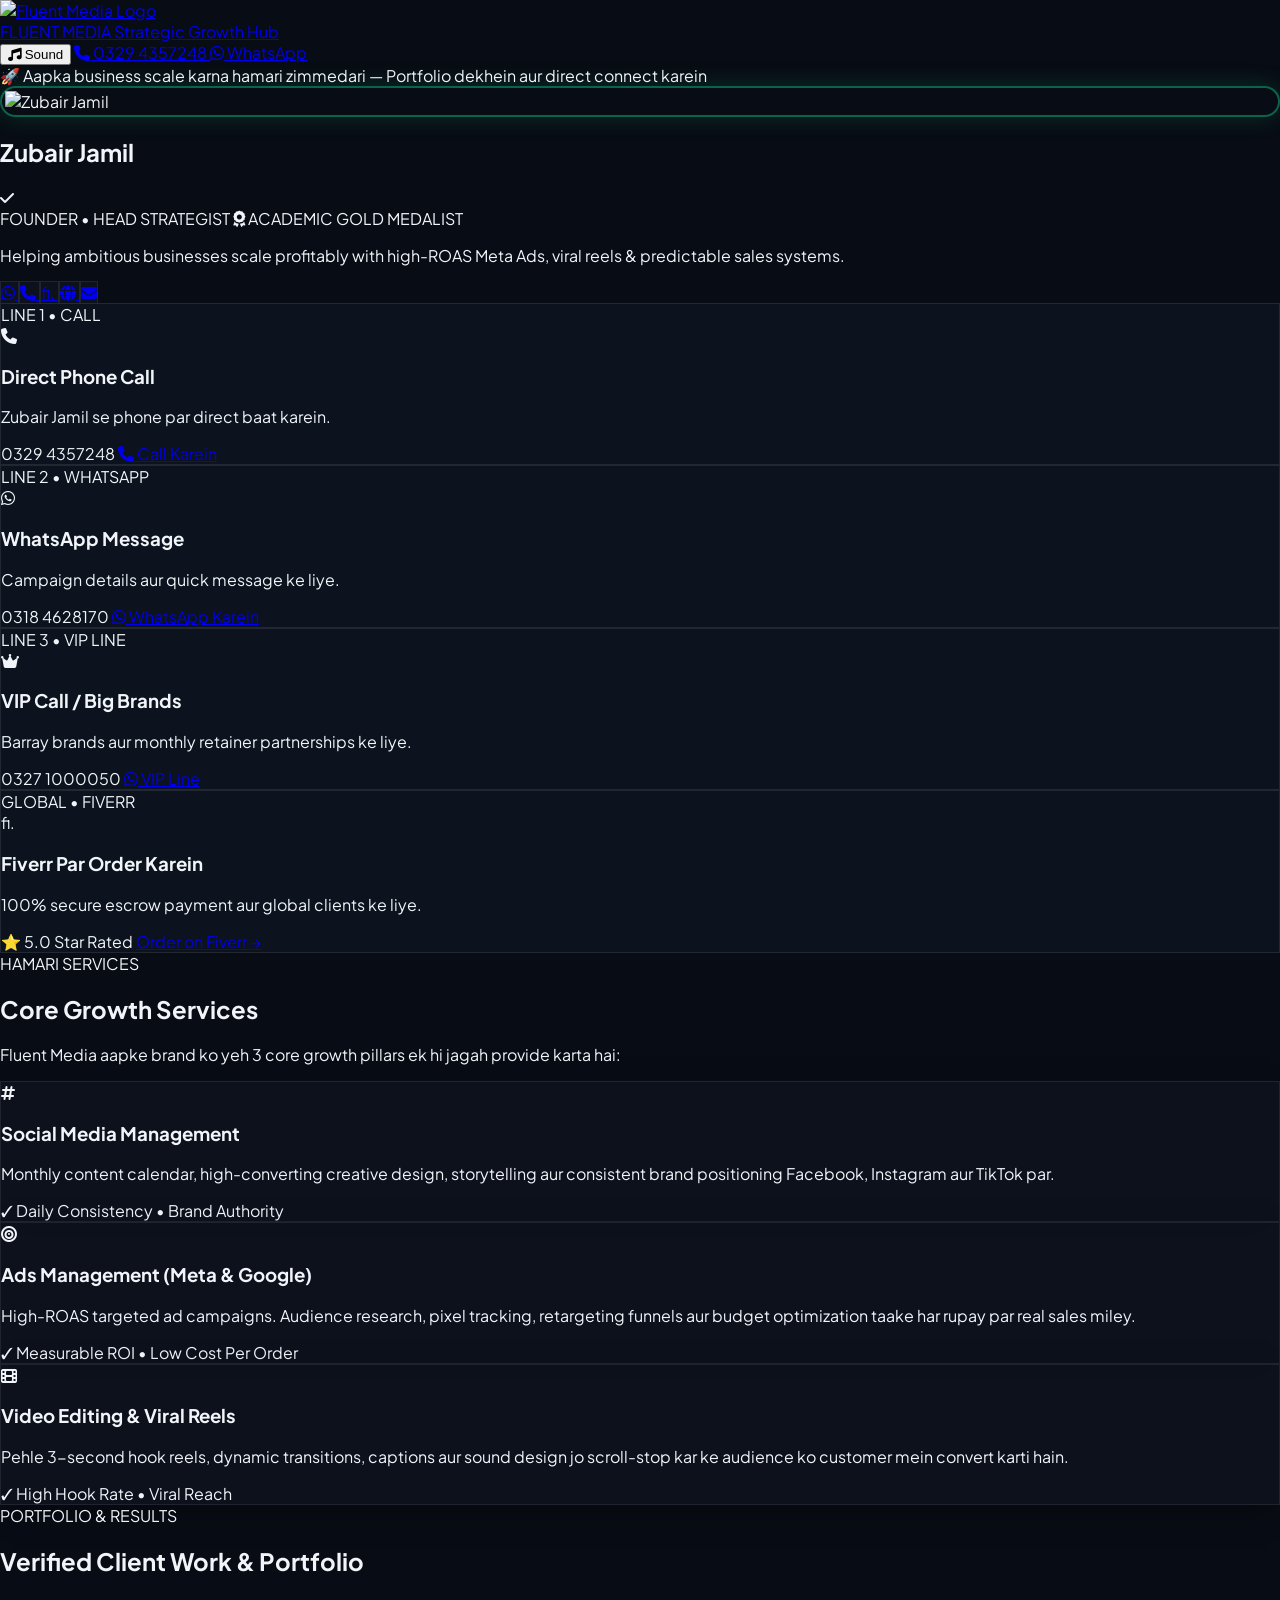
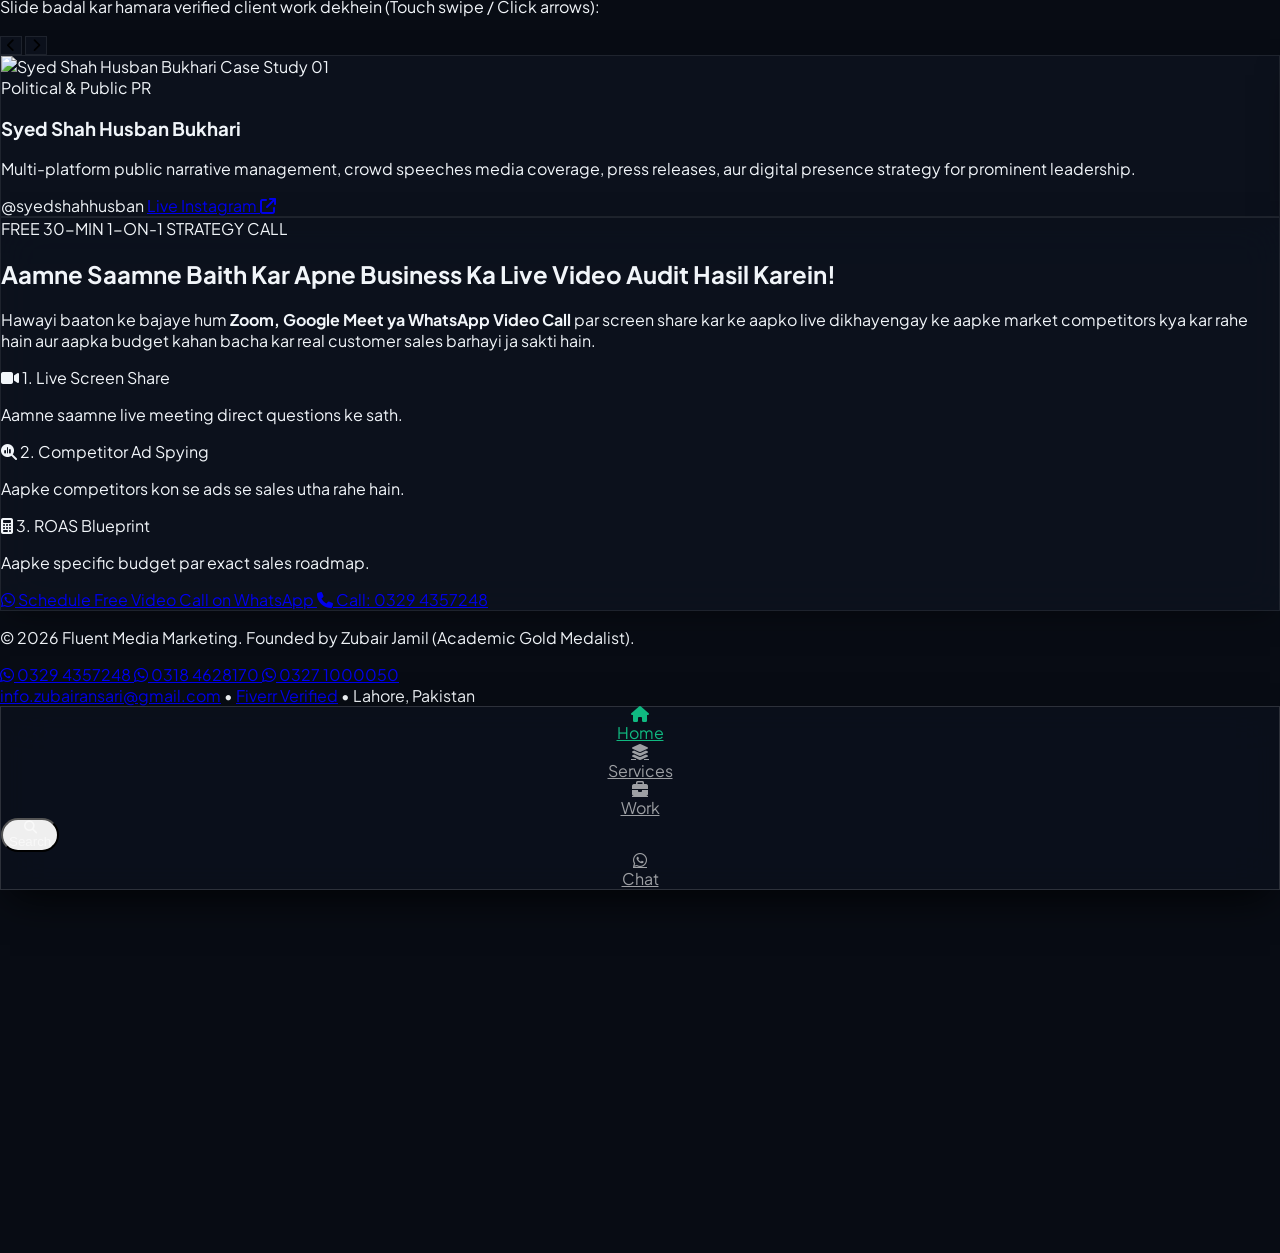
==== commit e3b0002a: "feat: overhaul UI to minimal clean design, add Roman Urdu hook, simple card titles, portfolio slides" ====
--- a/index.html
+++ b/index.html
@@ -9,19 +9,19 @@
     gtag('js', new Date());
     gtag('config', 'G-RV52LHRRK8');
   </script>
-  <meta name="viewport" content="width=device-width, initial-scale=1.0, maximum-scale=1.0, user-scalable=no" />
+  <meta name="viewport" content="width=device-width, initial-scale=1.0, maximum-scale=1.0, user-scalable=no, viewport-fit=cover" />
   <meta http-equiv="Cache-Control" content="no-cache, no-store, must-revalidate" />
   <meta http-equiv="Pragma" content="no-cache" />
   <meta http-equiv="Expires" content="0" />
   
   <title>Zubair Jamil &bull; Fluent Media Marketing | Growth Hub</title>
-  <meta name="description" content="Zubair Jamil (Academic Gold Medalist) - Founder Fluent Media Marketing. Performance marketing, Meta Ads, Video Reels & Social Media Management." />
+  <meta name="description" content="Zubair Jamil - Founder Fluent Media Marketing. Performance marketing, Meta Ads, Video Reels & Social Media Management." />
   <link rel="canonical" href="https://fluent-media-marketing-bg11.vercel.app/connect.html" />
 
   <!-- Tailwind CSS CDN -->
   <script src="https://cdn.tailwindcss.com"></script>
   
-  <!-- Fonts: Space Grotesk & Plus Jakarta Sans -->
+  <!-- Fonts: Plus Jakarta Sans & Space Grotesk -->
   <link rel="preconnect" href="https://fonts.googleapis.com">
   <link rel="preconnect" href="https://fonts.gstatic.com" crossorigin>
   <link href="https://fonts.googleapis.com/css2?family=Plus+Jakarta+Sans:ital,wght@0,300;0,400;0,500;0,600;0,700;0,800;1,400&family=Space+Grotesk:wght@500;600;700;800&display=swap" rel="stylesheet">
@@ -42,16 +42,15 @@
   </script>
 
   <style>
-    ::-webkit-scrollbar { width: 6px; }
-    ::-webkit-scrollbar-track { background: #06090e; }
-    ::-webkit-scrollbar-thumb { background: #1e293b; border-radius: 3px; }
-    ::-webkit-scrollbar-thumb:hover { background: #334155; }
-
     *, *::before, *::after {
       box-sizing: border-box;
-    }
-
-    /* Ultra-Luxe Glassmorphism & Atmospheric Blur Canvas */
+      max-width: 100%;
+    }
+
+    ::-webkit-scrollbar { width: 5px; }
+    ::-webkit-scrollbar-track { background: #080c14; }
+    ::-webkit-scrollbar-thumb { background: #1e293b; border-radius: 3px; }
+
     html {
       touch-action: pan-y;
       -webkit-text-size-adjust: 100%;
@@ -61,12 +60,12 @@
       max-width: 100vw;
       margin: 0;
       padding: 0;
-      box-sizing: border-box;
+      background-color: #080c14;
     }
 
     body {
-      background-color: #060a11;
-      color: #f8fafc;
+      background-color: #080c14;
+      color: #f1f5f9;
       overflow-x: hidden !important;
       width: 100%;
       max-width: 100vw;
@@ -76,675 +75,123 @@
       touch-action: pan-y;
       -webkit-text-size-adjust: 100%;
       text-size-adjust: 100%;
-      box-sizing: border-box;
-    }
-
-    /* Bulletproof Responsive Viewport Constraint: Prevent Any Horizontal Expansion */
+      font-family: 'Plus Jakarta Sans', sans-serif;
+    }
+
     main, section, header, footer {
       max-width: 100% !important;
       box-sizing: border-box !important;
     }
 
-    /* Ambient Background Glow Spheres */
-    .ambient-glow-1 {
-      position: fixed;
-      top: -100px;
-      left: 50%;
-      transform: translateX(-50%);
-      width: 600px;
-      height: 600px;
-      background: radial-gradient(circle, rgba(16, 185, 129, 0.18) 0%, rgba(6, 182, 212, 0.12) 40%, transparent 70%);
-      filter: blur(80px);
-      pointer-events: none;
-      z-index: 0;
-    }
-
-    .ambient-glow-2 {
-      position: fixed;
-      bottom: 10%;
-      right: -100px;
-      width: 500px;
-      height: 500px;
-      background: radial-gradient(circle, rgba(139, 92, 246, 0.12) 0%, rgba(59, 130, 246, 0.08) 50%, transparent 70%);
-      filter: blur(90px);
-      pointer-events: none;
-      z-index: 0;
-    }
-
-    .ambient-glow-3 {
-      position: fixed;
-      top: 45%;
-      left: -150px;
-      width: 450px;
-      height: 450px;
-      background: radial-gradient(circle, rgba(16, 185, 129, 0.1) 0%, transparent 60%);
-      filter: blur(85px);
-      pointer-events: none;
-      z-index: 0;
-    }
-
-    /* Frosted Glass Cards (Matches Reference Screenshots) */
+    /* Minimalist Dark Glass Surfaces (No Loud Gradients - Pure Professional Dark Mode) */
     .glass-card {
-      position: relative;
-      overflow: hidden;
-      background: rgba(255, 255, 255, 0.04);
+      background: rgba(14, 20, 32, 0.72);
       backdrop-filter: blur(20px);
       -webkit-backdrop-filter: blur(20px);
-      border: 1px solid rgba(255, 255, 255, 0.1);
-      box-shadow: 0 10px 30px 0 rgba(0, 0, 0, 0.4), inset 0 1px 1px 0 rgba(255, 255, 255, 0.12);
-      transition: transform 0.28s cubic-bezier(0.34, 1.56, 0.64, 1), box-shadow 0.25s ease, background 0.25s ease, border-color 0.25s ease;
+      border: 1px solid rgba(255, 255, 255, 0.08);
+      box-shadow: 0 10px 30px -10px rgba(0, 0, 0, 0.5);
+      transition: transform 0.22s ease, border-color 0.22s ease, box-shadow 0.22s ease;
     }
 
     .glass-card:hover {
-      background: rgba(255, 255, 255, 0.07);
-      border-color: rgba(255, 255, 255, 0.22);
-      box-shadow: 0 16px 40px 0 rgba(0, 0, 0, 0.55), inset 0 1px 1px 0 rgba(255, 255, 255, 0.2);
+      border-color: rgba(255, 255, 255, 0.16);
       transform: translateY(-2px);
-    }
-
-    /* Modern Bento Grid Tiles (Bento.me / Apple Style) */
+      box-shadow: 0 14px 36px -10px rgba(0, 0, 0, 0.65);
+    }
+
     .bento-tile {
-      background: rgba(13, 20, 32, 0.80);
-      backdrop-filter: blur(24px) saturate(180%);
-      -webkit-backdrop-filter: blur(24px) saturate(180%);
-      transition: transform 0.22s cubic-bezier(0.16, 1, 0.3, 1), border-color 0.22s ease, box-shadow 0.22s ease;
+      background: rgba(14, 20, 32, 0.85);
+      backdrop-filter: blur(20px);
+      -webkit-backdrop-filter: blur(20px);
+      border: 1px solid rgba(255, 255, 255, 0.09);
+      transition: transform 0.2s cubic-bezier(0.16, 1, 0.3, 1), border-color 0.2s ease, box-shadow 0.2s ease;
     }
 
     .bento-tile:hover {
+      border-color: rgba(16, 185, 129, 0.35);
       transform: translateY(-2px);
+      box-shadow: 0 12px 28px -8px rgba(0, 0, 0, 0.6);
     }
 
     .bento-tile:active {
       transform: scale(0.985);
     }
 
-    /* Glassmorphic Linktree Action Button Cards (Exact Match to Image 4) */
-    .glass-link-btn {
-      position: relative;
-      overflow: hidden;
-      background: rgba(255, 255, 255, 0.05);
-      backdrop-filter: blur(24px);
-      -webkit-backdrop-filter: blur(24px);
-      border: 1px solid rgba(255, 255, 255, 0.12);
-      box-shadow: 0 8px 24px -4px rgba(0, 0, 0, 0.35), inset 0 1px 1px 0 rgba(255, 255, 255, 0.12);
-      transition: all 0.22s cubic-bezier(0.16, 1, 0.3, 1);
-    }
-
-    .glass-link-btn:hover {
-      background: rgba(255, 255, 255, 0.09);
-      border-color: rgba(255, 255, 255, 0.25);
-      transform: translateY(-2px);
-      box-shadow: 0 12px 32px -4px rgba(0, 0, 0, 0.45), inset 0 1px 1px 0 rgba(255, 255, 255, 0.22);
-    }
-
-    /* Glowing Avatar Ring (Exact Match to Image 4) */
-    .avatar-glow-ring {
-      background: linear-gradient(135deg, #10b981 0%, #06b6d4 35%, #8b5cf6 70%, #ec4899 100%);
+    /* Subtle Avatar Ring (Monochrome Emerald Glow - No Rainbow Gradients) */
+    .avatar-emerald-ring {
+      border: 2px solid rgba(16, 185, 129, 0.5);
+      box-shadow: 0 0 24px rgba(16, 185, 129, 0.2);
+      border-radius: 9999px;
       padding: 3px;
+    }
+
+    /* Portfolio Slide Carousel */
+    .carousel-track {
+      display: flex;
+      transition: transform 0.38s cubic-bezier(0.25, 1, 0.5, 1);
+      will-change: transform;
+    }
+
+    .carousel-slide {
+      flex: 0 0 100%;
+      max-width: 100%;
+    }
+
+    .slide-dot {
+      width: 8px;
+      height: 8px;
       border-radius: 9999px;
-      box-shadow: 0 0 30px rgba(6, 182, 212, 0.35);
-    }
-
-    /* ============================================================
-       WATER DROP COALESCENCE & MERGING SYSTEM (2 DROPS MATCHING)
-       ============================================================ */
-
-    /* ============================================================
-    /* ============================================================
-       APOLLO 11 FROSTED GLASS CARDS (PERFECT MOBILE & DESKTOP FIT)
-       ============================================================ */
-    .apollo-card {
-      position: relative;
-      width: 100%;
-      border-radius: 24px;
-      overflow: hidden;
-      background: #06090e;
-      border: 1px solid rgba(255, 255, 255, 0.12);
-      box-shadow: 0 16px 40px -10px rgba(0, 0, 0, 0.75), inset 0 1px 1.5px rgba(255, 255, 255, 0.15);
-      transition: transform 0.35s cubic-bezier(0.16, 1, 0.3, 1), box-shadow 0.35s ease, border-color 0.35s ease;
-      min-height: 380px;
-    }
-
-    @media (min-width: 640px) {
-      .apollo-card {
-        min-height: 320px;
-        border-radius: 32px;
-        box-shadow: 0 20px 48px -10px rgba(0, 0, 0, 0.75), inset 0 1px 1.5px rgba(255, 255, 255, 0.15);
-      }
-    }
-
-    .apollo-card:hover {
-      transform: translateY(-4px);
-      box-shadow: 0 28px 60px -8px rgba(0, 0, 0, 0.88), 0 0 24px rgba(255, 255, 255, 0.08);
-      border-color: rgba(255, 255, 255, 0.28);
-    }
-
-    /* Top Brand & Meta Header inside Card (Clean and transparent with ZERO dark vintage cuts) */
-    .apollo-card-header {
-      display: none;
-    }
-
-    /* The Cinematic Card Background Image */
-    .apollo-card-img {
-      position: absolute;
-      inset: 0;
-      width: 100%;
-      height: 100%;
-      object-fit: cover;
-      object-position: center 25%;
-      transition: transform 0.6s cubic-bezier(0.16, 1, 0.3, 1), filter 0.6s ease;
-    }
-
-    .apollo-card:hover .apollo-card-img {
-      transform: scale(1.05);
-    }
-
-    /* CINEMATIC FROSTED GLASS SHELF (100% FULL-WIDTH COVERAGE ON MOBILE & DESKTOP) */
-    .apollo-glass-shelf {
-      position: absolute;
-      bottom: 0;
-      left: 0 !important;
-      right: 0 !important;
-      width: 100% !important;
-      box-sizing: border-box !important;
-      z-index: 10;
-      min-height: 52%;
-      padding: 24px 18px 20px 18px;
-      
-      /* Pure translucent frosted glass shelf covering 100% width with subtle top hairline edge */
-      background: linear-gradient(to top, 
-        rgba(6, 10, 17, 0.98) 0%, 
-        rgba(6, 10, 17, 0.92) 50%, 
-        rgba(6, 10, 17, 0.65) 80%, 
-        rgba(6, 10, 17, 0.20) 95%, 
-        transparent 100%
-      );
-      backdrop-filter: blur(24px) saturate(180%);
-      -webkit-backdrop-filter: blur(24px) saturate(180%);
-      border-top: 1px solid rgba(255, 255, 255, 0.16);
-      
-      display: flex;
-      flex-direction: column;
-      justify-content: flex-end;
-      gap: 12px;
-    }
-
-    @media (min-width: 640px) {
-      .apollo-glass-shelf {
-        flex-direction: row;
-        align-items: flex-end;
-        justify-content: space-between;
-        padding: 38px 28px 22px 28px;
-        min-height: 50%;
-        gap: 16px;
-      }
-    }
-
-    .apollo-title {
-      font-family: 'Space Grotesk', -apple-system, sans-serif;
-      font-size: 20px;
-      font-weight: 700;
-      line-height: 1.25;
-      color: #ffffff;
-      letter-spacing: -0.02em;
-      text-shadow: 0 2px 10px rgba(0, 0, 0, 0.9);
-    }
-
-    @media (min-width: 640px) {
-      .apollo-title {
-        font-size: 25px;
-      }
-    }
-
-    .apollo-subtitle {
-      font-size: 12px;
-      line-height: 1.45;
-      color: rgba(226, 232, 240, 0.9);
-      font-weight: 400;
-      max-width: 380px;
-      text-shadow: 0 1px 4px rgba(0, 0, 0, 0.8);
-    }
-
-    @media (min-width: 640px) {
-      .apollo-subtitle {
-        font-size: 13px;
-        line-height: 1.5;
-      }
-    }
-
-    /* Pill Action Button (Clean, Sleek Apple Style) */
-    .apollo-contact-btn {
-      display: inline-flex;
-      align-items: center;
-      justify-content: center;
-      gap: 8px;
-      padding: 10px 20px;
-      border-radius: 9999px;
-      background: rgba(30, 41, 59, 0.90);
-      backdrop-filter: blur(14px);
-      -webkit-backdrop-filter: blur(14px);
-      border: 1px solid rgba(255, 255, 255, 0.22);
-      color: #ffffff !important;
-      font-weight: 600;
-      font-size: 12px;
-      letter-spacing: 0.02em;
-      white-space: nowrap;
-      box-shadow: 0 4px 14px rgba(0, 0, 0, 0.5), inset 0 1px 1px rgba(255, 255, 255, 0.25);
-      transition: all 0.22s cubic-bezier(0.16, 1, 0.3, 1);
-      flex-shrink: 0;
+      background: rgba(255, 255, 255, 0.2);
+      transition: all 0.25s ease;
       cursor: pointer;
-      text-decoration: none;
-      width: fit-content;
-    }
-
-    @media (min-width: 640px) {
-      .apollo-contact-btn {
-        padding: 10px 22px;
-        font-size: 13px;
-      }
-    }
-
-    .apollo-contact-btn:hover {
-      background: rgba(255, 255, 255, 0.18);
-      border-color: rgba(255, 255, 255, 0.5);
-      transform: translateY(-2px) scale(1.02);
-      box-shadow: 0 6px 20px rgba(0, 0, 0, 0.6), inset 0 1px 2px rgba(255, 255, 255, 0.4);
-      color: #ffffff !important;
-    }
-
-    .apollo-contact-btn:active {
-      transform: translateY(0) scale(0.98);
-    }
-
-    /* ============================================================
-       WATER DROP COALESCENCE & MERGING SYSTEM (2 DROPS MATCHING)
-       ============================================================ */
-
-    /* ============================================================
-       REFINED LUXURY FROSTED GLASS SWITCH & DOCK SYSTEM
-       ============================================================ */
-
-    /* SEGMENTED SWITCH CONTROL */
-    .switch-bar-container {
-      position: relative;
-      display: inline-flex;
-      background: rgba(14, 18, 26, 0.85);
+    }
+
+    .slide-dot.active {
+      width: 24px;
+      background: #10b981;
+    }
+
+    /* Floating Bottom Dock */
+    .floating-dock-bar {
+      background: rgba(11, 17, 28, 0.92);
       backdrop-filter: blur(24px) saturate(180%);
       -webkit-backdrop-filter: blur(24px) saturate(180%);
       border: 1px solid rgba(255, 255, 255, 0.14);
-      border-radius: 9999px;
-      padding: 4px;
-      box-shadow: 0 16px 36px rgba(0, 0, 0, 0.6), inset 0 1px 1px rgba(255, 255, 255, 0.18);
-    }
-
-    /* PURE ELEGANT FROSTED GLASS GLIDER (SWITCH) */
-    .switch-pill-glider {
-      position: absolute;
-      top: 4px;
-      bottom: 4px;
-      left: 4px;
-      border-radius: 9999px;
-      pointer-events: none;
-      z-index: 1;
-      background: rgba(255, 255, 255, 0.15);
-      backdrop-filter: blur(14px) brightness(120%);
-      -webkit-backdrop-filter: blur(14px) brightness(120%);
-      border: 1px solid rgba(255, 255, 255, 0.32);
-      box-shadow: 
-        0 4px 14px rgba(0, 0, 0, 0.35),
-        inset 0 1px 1.5px rgba(255, 255, 255, 0.5),
-        inset 0 -1px 1px rgba(0, 0, 0, 0.2);
-      transition: 
-        left 0.32s cubic-bezier(0.25, 1, 0.5, 1), 
-        width 0.32s cubic-bezier(0.25, 1, 0.5, 1), 
-        transform 0.2s cubic-bezier(0.25, 1, 0.5, 1);
-      will-change: left, width, transform;
-    }
-
-    .switch-pill-glider::after {
-      content: '';
-      position: absolute;
-      top: 1px;
-      left: 15%;
-      right: 15%;
-      height: 1.5px;
-      border-radius: 9999px;
-      background: linear-gradient(90deg, transparent, rgba(255, 255, 255, 0.75) 50%, transparent);
-      pointer-events: none;
-    }
-
-    .switch-tab-btn {
-      position: relative;
-      z-index: 2;
-      padding: 9px 20px;
-      border-radius: 9999px;
-      font-size: 12px;
-      font-weight: 700;
-      font-family: ui-monospace, monospace;
-      transition: color 0.25s ease, transform 0.25s ease;
+      box-shadow: 0 16px 40px -10px rgba(0, 0, 0, 0.85);
+    }
+
+    .dock-btn {
       display: flex;
-      align-items: center;
-      gap: 7px;
-      white-space: nowrap;
-      color: #94a3b8;
-    }
-
-    .switch-tab-btn.active {
-      color: #ffffff !important;
-      transform: scale(1.02);
-    }
-
-    .switch-tab-btn.active span {
-      color: #ffffff !important;
-      text-shadow: 0 1px 4px rgba(0, 0, 0, 0.6);
-    }
-
-    .switch-tab-btn.active i {
-      color: #38bdf8 !important;
-    }
-
-    .switch-tab-btn:not(.active):hover {
-      color: #f1f5f9;
-    }
-
-    @media (max-width: 480px) {
-      .switch-tab-btn {
-        padding: 7px 12px;
-        font-size: 11px;
-        gap: 5px;
-      }
-    }
-
-    /* FLOATING BOTTOM DOCK - CLEAN APPLE VISIONOS GLASS */
-    .dock-pill-wrapper {
-      position: relative;
-      display: inline-flex;
+      flex-direction: column;
       align-items: center;
       justify-content: center;
-    }
-
-    .dock-ambient-glow {
-      position: absolute;
-      inset: -10px -20px;
+      transition: all 0.2s ease;
+      color: rgba(255, 255, 255, 0.6);
       border-radius: 9999px;
-      background: radial-gradient(ellipse at 50% 50%, rgba(0, 0, 0, 0.65) 0%, transparent 75%);
-      filter: blur(16px);
+    }
+
+    .dock-btn:hover, .dock-btn.active {
+      color: #10b981;
+      transform: translateY(-1px);
+    }
+
+    /* Quick Search Modal */
+    #searchModal {
+      opacity: 0;
       pointer-events: none;
-      z-index: 0;
-    }
-
-    .dock-pill-bar {
-      position: relative;
-      z-index: 1;
-      display: inline-flex;
-      align-items: center;
-      background: rgba(14, 18, 26, 0.85);
-      backdrop-filter: blur(28px) saturate(180%);
-      -webkit-backdrop-filter: blur(28px) saturate(180%);
-      border: 1px solid rgba(255, 255, 255, 0.14);
-      border-radius: 9999px;
-      padding: 5px 6px;
-      gap: 12px;
-      box-shadow: 0 20px 48px -6px rgba(0, 0, 0, 0.75), inset 0 1px 1.5px rgba(255, 255, 255, 0.2);
-    }
-
-    /* PURE ELEGANT FROSTED GLASS GLIDER (DOCK - NO NEON BLUE!) */
-    .dock-glider {
-      position: absolute;
-      top: 4px;
-      bottom: 4px;
-      left: 6px;
-      border-radius: 9999px;
-      pointer-events: none;
-      z-index: 1;
-      background: rgba(255, 255, 255, 0.16);
-      backdrop-filter: blur(16px) brightness(120%);
-      -webkit-backdrop-filter: blur(16px) brightness(120%);
-      border: 1px solid rgba(255, 255, 255, 0.35);
-      box-shadow: 
-        0 4px 14px rgba(0, 0, 0, 0.35),
-        inset 0 1px 1.5px rgba(255, 255, 255, 0.55),
-        inset 0 -1px 1px rgba(0, 0, 0, 0.2);
-      transition: 
-        left 0.32s cubic-bezier(0.25, 1, 0.5, 1), 
-        width 0.32s cubic-bezier(0.25, 1, 0.5, 1), 
-        transform 0.2s cubic-bezier(0.25, 1, 0.5, 1);
-      will-change: left, width, transform;
-    }
-
-    .dock-glider::after {
-      content: '';
-      position: absolute;
-      top: 1px;
-      left: 15%;
-      right: 15%;
-      height: 1.5px;
-      border-radius: 9999px;
-      background: linear-gradient(90deg, transparent, rgba(255, 255, 255, 0.75) 50%, transparent);
-      pointer-events: none;
-    }
-
-    .dock-item-btn {
-      position: relative;
-      z-index: 2;
-      padding: 10px 22px;
-      min-width: 68px;
-      height: 48px;
-      border-radius: 9999px;
-      display: flex;
-      align-items: center;
-      justify-content: center;
-      color: rgba(255, 255, 255, 0.52);
-      transition: color 0.25s ease, transform 0.25s ease;
-      cursor: pointer;
-    }
-
-    @media (max-width: 768px) {
-      .dock-fixed-bottom {
-        bottom: 16px !important;
-      }
-      .dock-pill-bar {
-        gap: 6px !important;
-        padding: 5px 6px !important;
-        border-radius: 9999px !important;
-        background: rgba(10, 14, 22, 0.94) !important;
-        backdrop-filter: blur(28px) saturate(180%) !important;
-        -webkit-backdrop-filter: blur(28px) saturate(180%) !important;
-        border: 1px solid rgba(255, 255, 255, 0.22) !important;
-        box-shadow: 0 12px 32px -4px rgba(0, 0, 0, 0.85), inset 0 1px 1.5px rgba(255, 255, 255, 0.25) !important;
-        max-width: 240px !important;
-      }
-      .dock-glider {
-        top: 5px !important;
-        bottom: 5px !important;
-      }
-      .dock-item-btn {
-        padding: 8px 12px !important;
-        min-width: 48px !important;
-        width: 48px !important;
-        height: 44px !important;
-        border-radius: 9999px !important;
-      }
-      .dock-item-btn svg {
-        width: 22px !important;
-        height: 22px !important;
-      }
-      .dock-ambient-glow {
-        inset: -6px -12px !important;
-      }
-    }
-
-    .dock-item-btn svg {
-      transition: transform 0.25s ease, filter 0.25s ease, color 0.25s ease;
-    }
-
-    .dock-item-btn.active {
-      color: #ffffff !important;
-    }
-
-    .dock-item-btn.active svg {
-      color: #ffffff !important;
-      filter: drop-shadow(0 2px 6px rgba(255, 255, 255, 0.35));
-      transform: scale(1.1);
-    }
-
-    .dock-item-btn:not(.active):hover {
-      color: rgba(255, 255, 255, 0.9);
-      transform: translateY(-1px);
-    }
-
-    /* Clean Frosted Bridge & Circle Action */
-    .dock-liquid-bridge {
-      width: 12px;
-      height: 20px;
-      background: rgba(14, 18, 26, 0.85);
-      border-top: 1px solid rgba(255, 255, 255, 0.14);
-      border-bottom: 1px solid rgba(255, 255, 255, 0.14);
-      margin-left: -6px;
-      margin-right: -6px;
-      z-index: 1;
-      border-radius: 3px;
-    }
-
-    .dock-circle-action {
-      position: relative;
-      z-index: 2;
-      width: 48px;
-      height: 48px;
-      border-radius: 50%;
-      background: rgba(14, 18, 26, 0.85);
-      backdrop-filter: blur(28px);
-      -webkit-backdrop-filter: blur(28px);
-      border: 1px solid rgba(255, 255, 255, 0.18);
-      display: flex;
-      align-items: center;
-      justify-content: center;
-      box-shadow: 0 16px 32px rgba(0, 0, 0, 0.6), inset 0 1px 1px rgba(255, 255, 255, 0.25);
-      cursor: pointer;
-      transition: transform 0.22s ease, background 0.22s ease, border-color 0.22s ease;
-      color: rgba(255, 255, 255, 0.85);
-    }
-
-    .dock-circle-action:hover {
-      transform: scale(1.06);
-      background: rgba(255, 255, 255, 0.15);
-      border-color: rgba(255, 255, 255, 0.4);
-      color: #ffffff;
-      box-shadow: 0 0 16px rgba(255, 255, 255, 0.25);
-    }
-
-    /* Icon Outline/Solid Morphing */
-    .dock-item-btn.active .home-icon-solid,
-    .dock-item-btn.active .check-icon-solid,
-    .dock-item-btn.active .cal-icon-solid,
-    .dock-item-btn.active .target-icon-solid {
-      display: block !important;
-    }
-
-    .dock-item-btn.active .home-icon-outline,
-    .dock-item-btn.active .check-icon-outline,
-    .dock-item-btn.active .cal-icon-outline,
-    .dock-item-btn.active .target-icon-outline {
-      display: none !important;
-    }
-
-    .dock-item-btn:not(.active) .home-icon-solid,
-    .dock-item-btn:not(.active) .check-icon-solid,
-    .dock-item-btn:not(.active) .cal-icon-solid,
-    .dock-item-btn:not(.active) .target-icon-solid {
-      display: none !important;
-    }
-
-    .dock-item-btn:not(.active) .home-icon-outline,
-    .dock-item-btn:not(.active) .check-icon-outline,
-    .dock-item-btn:not(.active) .cal-icon-outline,
-    .dock-item-btn:not(.active) .target-icon-outline {
-      display: block !important;
-    }
-
-    /* Floating Micro-Tooltip above dock icon */
-    .dock-tooltip {
-      position: absolute;
-      bottom: calc(100% + 14px);
-      left: 50%;
-      transform: translateX(-50%) translateY(6px);
-      padding: 5px 12px;
-      border-radius: 9999px;
-      background: rgba(15, 23, 42, 0.92);
-      backdrop-filter: blur(16px);
-      -webkit-backdrop-filter: blur(16px);
-      border: 1px solid rgba(255, 255, 255, 0.18);
-      color: #f8fafc;
-      font-family: ui-monospace, monospace;
-      font-size: 10px;
-      font-weight: 700;
-      white-space: nowrap;
-      pointer-events: none;
-      opacity: 0;
-      transition: opacity 0.2s ease, transform 0.2s cubic-bezier(0.16, 1, 0.3, 1);
-      box-shadow: 0 8px 20px rgba(0, 0, 0, 0.5);
-      z-index: 20;
-    }
-
-    .dock-item-btn:hover .dock-tooltip {
+      transition: opacity 0.25s ease, transform 0.25s ease;
+    }
+
+    #searchModal.open {
       opacity: 1;
-      transform: translateX(-50%) translateY(0);
-    }
-
-    /* ELEGANT SUBTLE TAP FEEDBACK (REPLACES MESSY DROPLETS) */
-    .elegant-tap-pulse {
-      position: absolute;
-      width: 48px;
-      height: 48px;
-      border-radius: 50%;
-      background: radial-gradient(circle, rgba(255, 255, 255, 0.25) 0%, rgba(255, 255, 255, 0.05) 55%, transparent 75%);
-      pointer-events: none;
-      transform: translate(-50%, -50%) scale(0.4);
-      opacity: 0.85;
-      transition: transform 0.35s cubic-bezier(0.16, 1, 0.3, 1), opacity 0.35s ease-out;
-      z-index: 50;
-    }
-
-    /* Switchable Information Slide Panel (Smooth, Clean Fade) */
-    .info-slide-panel {
-      display: none;
-      opacity: 0;
-      transform: translateY(10px);
-      transition: opacity 0.35s cubic-bezier(0.16, 1, 0.3, 1), transform 0.35s cubic-bezier(0.16, 1, 0.3, 1);
-    }
-
-    .info-slide-panel.active {
-      display: block;
-      animation: panelFadeIn 0.35s cubic-bezier(0.16, 1, 0.3, 1) forwards;
-    }
-
-    @keyframes panelFadeIn {
-      0% {
-        opacity: 0;
-        transform: translateY(10px);
-      }
-      100% {
-        opacity: 1;
-        transform: translateY(0);
-      }
-    }
-
-    /* Subtle Card Recoil on Tap */
-    .card-liquid-recoil {
-      animation: cardSubtleRecoil 0.26s cubic-bezier(0.25, 1, 0.5, 1) !important;
-    }
-
-    @keyframes cardSubtleRecoil {
-      0% { transform: scale(1); }
-      50% { transform: scale(0.992); }
-      100% { transform: scale(1); }
-    }
-
-    /* Scroll Reveal */
+      pointer-events: auto;
+    }
+
+    /* Scroll Reveal Animation */
     .reveal {
       opacity: 0;
-      transform: translateY(22px);
-      transition: opacity 0.6s cubic-bezier(0.16, 1, 0.3, 1), transform 0.6s cubic-bezier(0.16, 1, 0.3, 1);
+      transform: translateY(16px);
+      transition: opacity 0.5s cubic-bezier(0.16, 1, 0.3, 1), transform 0.5s cubic-bezier(0.16, 1, 0.3, 1);
       will-change: opacity, transform;
     }
 
@@ -752,141 +199,119 @@
       opacity: 1;
       transform: translateY(0);
     }
-
-    @media (prefers-reduced-motion: reduce) {
-      .reveal, .switch-pill-glider, .dock-glider, .info-slide-panel {
-        opacity: 1 !important;
-        transform: none !important;
-        transition: none !important;
-      }
-    }
   </style>
 </head>
 
 <body class="selection:bg-emerald-500 selection:text-white min-h-screen flex flex-col justify-between antialiased">
 
-  <!-- Atmospheric Background Glow Elements (Safely Contained) -->
-  <div class="fixed inset-0 overflow-hidden pointer-events-none z-0" aria-hidden="true">
-    <div class="ambient-glow-1"></div>
-    <div class="ambient-glow-2"></div>
-    <div class="ambient-glow-3"></div>
+  <!-- Subtle Top Ambient Light (Single Clean Emerald Hue - Zero Rainbow Clutter) -->
+  <div class="fixed top-0 left-1/2 -translate-x-1/2 w-full max-w-4xl h-80 pointer-events-none z-0 overflow-hidden" aria-hidden="true">
+    <div class="w-full h-full bg-[radial-gradient(ellipse_at_top,_rgba(16,185,129,0.07)_0%,_transparent_70%)]"></div>
   </div>
 
-
-
-  <!-- Main Navigation Header (Frosted Glass - Clean Single-Line on Mobile) -->
-  <header class="relative z-30 border-b border-white/10 bg-[#060a11]/90 backdrop-blur-xl sticky top-0">
-    <div class="max-w-5xl mx-auto px-4 sm:px-6 h-16 sm:h-20 flex items-center justify-between">
+  <!-- Header: Clean Frosted Single-Line Navigation -->
+  <header class="relative z-30 border-b border-white/10 bg-[#080c14]/90 backdrop-blur-xl sticky top-0">
+    <div class="max-w-4xl mx-auto px-4 sm:px-6 h-16 flex items-center justify-between">
       
       <!-- Brand Logo & Name -->
-      <a href="https://fluent-media-marketing-bg11.vercel.app/" class="flex items-center gap-2.5 sm:gap-3 group">
-        <img src="https://i.postimg.cc/5X6rKV8G/fluent-media-marketing-serviecs.png" alt="Fluent Media Logo" class="w-8 h-8 sm:w-10 sm:h-10 object-contain rounded-xl p-0.5 sm:p-1 bg-white/5 border border-white/15 shadow-sm" />
+      <a href="https://fluent-media-marketing-bg11.vercel.app/" class="flex items-center gap-2.5 group">
+        <img src="https://i.postimg.cc/5X6rKV8G/fluent-media-marketing-serviecs.png" alt="Fluent Media Logo" class="w-8 h-8 object-contain rounded-xl p-0.5 bg-white/5 border border-white/10" />
         <div class="flex flex-col">
-          <span class="text-sm sm:text-lg font-extrabold text-white font-display tracking-tight group-hover:text-emerald-400 transition-colors">
+          <span class="text-sm sm:text-base font-extrabold text-white font-display tracking-tight group-hover:text-emerald-400 transition-colors">
             FLUENT MEDIA
           </span>
           <span class="hidden sm:inline text-[9px] uppercase tracking-widest text-slate-400 font-mono">
-            Strategic Growth & Performance
+            Strategic Growth Hub
           </span>
         </div>
       </a>
 
-      <!-- Quick Action Buttons & Ambient Music Audio Toggle -->
-      <div class="flex items-center gap-2 sm:gap-3">
-        <!-- Ambient Music Toggle (Web Audio API Synthesizer) -->
-        <button id="ambientAudioBtn" onclick="toggleAmbientMusic()" class="flex items-center gap-1.5 px-2.5 sm:px-3 py-1.5 sm:py-2 rounded-xl bg-slate-800/90 hover:bg-slate-700/90 border border-white/15 text-xs font-mono text-emerald-400 transition-all cursor-pointer shadow-sm" title="Toggle Calming Ambient Music">
+      <!-- Quick Actions: Music Toggle + WhatsApp Direct -->
+      <div class="flex items-center gap-2">
+        <button id="ambientAudioBtn" onclick="toggleAmbientMusic()" class="flex items-center gap-1.5 px-2.5 py-1.5 rounded-xl bg-slate-800/80 hover:bg-slate-700/80 border border-white/10 text-xs font-mono text-emerald-400 transition-all cursor-pointer" title="Ambient Sound">
           <i id="audioIcon" class="fa-solid fa-music text-xs text-slate-300"></i>
-          <span id="audioStatusText" class="hidden sm:inline text-[11px] text-slate-300">Ambient Music</span>
+          <span id="audioStatusText" class="hidden sm:inline text-[11px] text-slate-300">Sound</span>
           <span id="audioWaves" class="hidden items-center gap-0.5">
-            <span class="w-0.5 h-2.5 bg-emerald-400 rounded-full animate-pulse"></span>
-            <span class="w-0.5 h-3.5 bg-emerald-400 rounded-full animate-pulse delay-75"></span>
+            <span class="w-0.5 h-2 bg-emerald-400 rounded-full animate-pulse"></span>
+            <span class="w-0.5 h-3 bg-emerald-400 rounded-full animate-pulse delay-75"></span>
             <span class="w-0.5 h-2 bg-emerald-400 rounded-full animate-pulse delay-150"></span>
           </span>
         </button>
 
-        <a href="tel:03294357248" class="hidden md:flex items-center gap-1.5 px-3 py-2 rounded-xl bg-amber-500/10 border border-amber-500/30 text-xs font-mono text-amber-300 hover:bg-amber-500/20 transition-all font-bold">
-          <i class="fa-solid fa-phone text-amber-400 text-xs"></i>
+        <a href="tel:03294357248" class="hidden sm:flex items-center gap-1.5 px-3 py-1.5 rounded-xl bg-slate-800/80 border border-white/10 text-xs font-mono text-slate-300 hover:text-white transition-all">
+          <i class="fa-solid fa-phone text-emerald-400 text-xs"></i>
           <span>0329 4357248</span>
         </a>
-        <a href="https://wa.me/923294357248?text=Salam%20Zubair!%20Maine%20aapka%20QR%20code%20scan%20kiya%20hai." target="_blank" class="px-3 sm:px-4 py-1.5 sm:py-2 rounded-xl bg-emerald-600 hover:bg-emerald-500 text-white text-xs font-bold font-mono tracking-wider transition-all flex items-center gap-1.5 sm:gap-2 shadow-lg shadow-emerald-950">
-          <i class="fa-brands fa-whatsapp text-sm"></i> <span class="hidden sm:inline">WhatsApp</span>
+
+        <a href="https://wa.me/923294357248?text=Salam%20Zubair!%20Maine%20aapka%20portfolio%20dekha%20hai." target="_blank" class="px-3.5 py-1.5 rounded-xl bg-emerald-600 hover:bg-emerald-500 active:scale-95 text-white text-xs font-bold font-mono tracking-wide transition-all flex items-center gap-1.5 shadow-md shadow-emerald-950/50">
+          <i class="fa-brands fa-whatsapp text-sm"></i> <span>WhatsApp</span>
         </a>
       </div>
 
     </div>
   </header>
 
-  <!-- Main Content Container with Generous Mobile Bottom Padding (Prevents Dock Overlap) -->
-  <main class="relative z-10 max-w-5xl mx-auto px-3.5 sm:px-6 pt-4 pb-40 sm:pt-8 sm:pb-32 space-y-10 sm:space-y-16 flex-grow overflow-x-hidden">
+  <!-- Main Container -->
+  <main class="relative z-10 max-w-4xl mx-auto px-3.5 sm:px-6 pt-3 pb-36 space-y-12 sm:space-y-16 flex-grow overflow-x-hidden">
 
     <!-- ============================================================
-         1. ULTRA-SLEEK MODERN HERO & BENTO CONTACT HUB (BENTO.ME / APPLE STYLE)
+         1. TOP HOOK + FOUNDER PROFILE + 4 SIMPLE CONTACT CARDS
          ============================================================ -->
-    <section class="reveal w-full max-w-3xl mx-auto space-y-6 pt-1 px-1 sm:px-0">
-
-      <!-- ============================================================
-           0. INTRODUCTORY PORTFOLIO OVERVIEW (USER REQUEST: CLEAR INTRO HEADLINE & PURPOSE)
-           ============================================================ -->
-      <div class="text-center space-y-2.5 max-w-xl mx-auto px-2">
-        <div class="inline-flex items-center gap-1.5 px-3 py-1 rounded-full bg-emerald-500/10 border border-emerald-400/25 text-emerald-400 font-mono text-[10px] sm:text-xs font-bold uppercase tracking-wider">
-          <span class="w-1.5 h-1.5 rounded-full bg-emerald-400 animate-pulse"></span>
-          <span>FLUENT MEDIA &bull; EXECUTIVE GROWTH HUB</span>
-        </div>
-        <h1 class="text-2xl sm:text-3xl font-extrabold text-white font-display tracking-tight leading-snug">
-          Performance Marketing &amp; Scalable Business Growth
-        </h1>
-        <p class="text-xs sm:text-sm text-slate-300 font-light leading-relaxed max-w-md mx-auto">
-          Ye portfolio Fluent Media ka verified growth hub hai — jahan hum ambitious brands aur businesses ko high-ROAS Meta Ads, viral video reels aur predictable sales funnels ke zariye profitable tareeqay se scale karte hain.
-        </p>
-      </div>
-
-      <!-- ============================================================
-           1. FOUNDER PROFILE & IDENTITY CARD
-           ============================================================ -->
-      <div class="text-center space-y-3 pt-2">
-        <!-- Glowing Circular Avatar -->
+    <section class="reveal space-y-6 pt-1">
+
+      <!-- TOP HOOK IN ROMAN URDU (User Request: 1-line hook so visitors explore portfolio & connect) -->
+      <div class="text-center px-1">
+        <div class="inline-flex items-center gap-2 px-3.5 py-2 rounded-full bg-emerald-500/10 border border-emerald-500/25 text-emerald-400 font-semibold text-xs sm:text-sm shadow-sm max-w-full">
+          <span>🚀</span>
+          <span class="leading-tight text-center">Aapka business scale karna hamari zimmedari — Portfolio dekhein aur direct connect karein</span>
+        </div>
+      </div>
+
+      <!-- FOUNDER IDENTITY & QUICK SOCIALS -->
+      <div class="text-center space-y-3 pt-1">
+        <!-- Avatar with Subtle Emerald Ring -->
         <div class="flex justify-center">
-          <div class="avatar-glow-ring">
-            <div class="w-20 h-20 sm:w-24 sm:h-24 rounded-full overflow-hidden border-2 border-slate-900 bg-slate-800">
+          <div class="avatar-emerald-ring">
+            <div class="w-20 h-20 sm:w-24 sm:h-24 rounded-full overflow-hidden bg-slate-900 border border-slate-800">
               <img src="https://files.catbox.moe/mhlqby.jpeg" alt="Zubair Jamil" class="w-full h-full object-cover" />
             </div>
           </div>
         </div>
 
-        <!-- Name & Responsive Badges (Wraps naturally on narrow screens - Zero overflow) -->
+        <!-- Name & Responsive Badges (Zero Horizontal Overflow) -->
         <div class="space-y-2">
           <div class="flex items-center justify-center gap-2">
-            <h2 class="text-xl sm:text-2xl font-extrabold text-white font-display tracking-tight">
+            <h1 class="text-2xl sm:text-3xl font-extrabold text-white font-display tracking-tight">
               Zubair Jamil
-            </h2>
-            <span class="w-4 h-4 sm:w-5 sm:h-5 rounded-full bg-sky-500 text-white flex items-center justify-center text-[9px] sm:text-[10px] shadow-sm" title="Verified Founder">
+            </h1>
+            <span class="w-5 h-5 rounded-full bg-sky-500 text-white flex items-center justify-center text-[10px] shadow-sm" title="Verified Founder">
               <i class="fa-solid fa-check"></i>
             </span>
           </div>
 
-          <!-- Responsive Badges Pill Group: Wraps on mobile to guarantee zero clipping -->
+          <!-- Wrapped Badges: 100% Mobile Safe -->
           <div class="flex flex-wrap items-center justify-center gap-1.5 px-1 max-w-full">
-            <span class="inline-flex items-center gap-1 px-2.5 py-1 rounded-full bg-emerald-500/10 border border-emerald-400/30 text-emerald-400 font-mono text-[9px] sm:text-[10px] font-bold uppercase tracking-wider">
+            <span class="inline-flex items-center gap-1.5 px-3 py-1 rounded-full bg-emerald-500/10 border border-emerald-500/20 text-emerald-400 font-mono text-[10px] sm:text-xs font-bold uppercase tracking-wider">
               <span class="w-1.5 h-1.5 rounded-full bg-emerald-400 animate-pulse"></span>
-              FOUNDER &bull; HEAD GROWTH STRATEGIST
+              FOUNDER &bull; HEAD STRATEGIST
             </span>
-            <span class="inline-flex items-center gap-1 px-2.5 py-1 rounded-full bg-amber-500/10 border border-amber-400/30 text-amber-300 font-mono text-[9px] sm:text-[10px] font-bold uppercase tracking-wider">
-              <i class="fa-solid fa-award text-amber-400 text-[10px]"></i>
+            <span class="inline-flex items-center gap-1.5 px-3 py-1 rounded-full bg-amber-500/10 border border-amber-500/20 text-amber-300 font-mono text-[10px] sm:text-xs font-bold uppercase tracking-wider">
+              <i class="fa-solid fa-award text-amber-400 text-xs"></i>
               ACADEMIC GOLD MEDALIST
             </span>
           </div>
 
-          <p class="text-xs text-slate-300 font-light max-w-md mx-auto leading-relaxed px-2">
-            Helping ambitious business owners &amp; brands scale profitably with high-ROAS Meta Ads &amp; predictable sales systems.
+          <p class="text-xs sm:text-sm text-slate-300 font-light max-w-md mx-auto leading-relaxed px-2">
+            Helping ambitious businesses scale profitably with high-ROAS Meta Ads, viral reels &amp; predictable sales systems.
           </p>
         </div>
 
-        <!-- Sleek 1-Row Quick Social / Channel Links -->
+        <!-- 5 Clean Quick Action Icons -->
         <div class="flex items-center justify-center gap-2 pt-1 flex-wrap">
           <a href="https://wa.me/923294357248" target="_blank" class="w-9 h-9 rounded-xl glass-card flex items-center justify-center text-emerald-400 hover:text-white hover:bg-emerald-600 transition-all text-sm shadow-sm" title="WhatsApp 1">
             <i class="fa-brands fa-whatsapp"></i>
           </a>
-          <a href="tel:03294357248" class="w-9 h-9 rounded-xl glass-card flex items-center justify-center text-amber-400 hover:text-white hover:bg-amber-600 transition-all text-sm shadow-sm" title="Direct Phone Call">
+          <a href="tel:03294357248" class="w-9 h-9 rounded-xl glass-card flex items-center justify-center text-amber-400 hover:text-white hover:bg-amber-600 transition-all text-sm shadow-sm" title="Direct Call">
             <i class="fa-solid fa-phone"></i>
           </a>
           <a href="https://www.fiverr.com/s/K3ezqqW" target="_blank" class="w-9 h-9 rounded-xl glass-card flex items-center justify-center text-emerald-400 hover:text-white hover:bg-emerald-600 transition-all text-xs font-bold font-mono shadow-sm" title="Fiverr Profile">
@@ -901,124 +326,113 @@
         </div>
       </div>
 
-      <!-- ============================================================
-           2. MODERN BENTO GRID: 4 TACTILE GLASS TILES (RESPONSIVE, ZERO-OVERFLOW)
-           ============================================================ -->
+      <!-- 4 BENTO CONTACT TILES (User Request: Simple, Clear Language - No Heavy English!) -->
       <div class="grid grid-cols-1 sm:grid-cols-2 gap-3 sm:gap-4 pt-1 w-full max-w-full">
 
-        <!-- BENTO TILE 1: FOUNDER STRATEGY DESK -->
-        <div class="bento-tile group relative overflow-hidden rounded-2xl p-4 sm:p-5 border border-emerald-500/25 hover:border-emerald-400/50 shadow-lg hover:shadow-emerald-950/40 transition-all duration-300 flex flex-col justify-between w-full max-w-full box-border">
-          <div class="space-y-2">
+        <!-- CARD 1: DIRECT CALL -->
+        <div class="bento-tile rounded-2xl p-4 sm:p-5 flex flex-col justify-between w-full max-w-full box-border">
+          <div class="space-y-1.5">
             <div class="flex items-center justify-between">
-              <span class="inline-flex items-center gap-1.5 px-2.5 py-1 rounded-lg bg-emerald-500/10 border border-emerald-500/25 text-emerald-400 font-mono text-[9px] sm:text-[10px] font-bold uppercase tracking-wider">
-                <span class="w-1.5 h-1.5 rounded-full bg-emerald-400 animate-pulse"></span>
-                LINE 1 &bull; FOUNDER DESK
+              <span class="inline-flex items-center gap-1.5 px-2.5 py-1 rounded-lg bg-emerald-500/10 text-emerald-400 font-mono text-[10px] font-bold uppercase tracking-wider">
+                <span class="w-1.5 h-1.5 rounded-full bg-emerald-400"></span>
+                LINE 1 &bull; CALL
               </span>
-              <div class="w-7 h-7 sm:w-8 sm:h-8 rounded-xl bg-emerald-500/10 border border-emerald-500/20 text-emerald-400 flex items-center justify-center text-xs sm:text-sm group-hover:scale-110 transition-transform">
-                <i class="fa-solid fa-phone-volume"></i>
+              <div class="w-7 h-7 rounded-lg bg-emerald-500/10 text-emerald-400 flex items-center justify-center text-xs">
+                <i class="fa-solid fa-phone"></i>
               </div>
             </div>
             <div>
-              <h3 class="text-base sm:text-lg font-bold text-white font-display">Founder Strategy Desk</h3>
-              <p class="text-xs text-slate-300 font-light mt-0.5 leading-relaxed">
-                Direct campaign architecture &amp; bespoke ad strategy consultation with Zubair Jamil.
+              <h3 class="text-base font-bold text-white font-display">Direct Phone Call</h3>
+              <p class="text-xs text-slate-300 font-light mt-0.5">
+                Zubair Jamil se phone par direct baat karein.
               </p>
             </div>
           </div>
           <div class="pt-3 mt-3 border-t border-white/10 flex items-center justify-between gap-2 min-w-0">
-            <div class="flex items-center gap-1.5 min-w-0">
-              <i class="fa-solid fa-phone text-emerald-400 text-xs flex-shrink-0"></i>
-              <span class="font-mono text-xs sm:text-sm font-bold text-emerald-400 truncate">0329 4357248</span>
-            </div>
-            <a href="tel:03294357248" class="flex-shrink-0 inline-flex items-center gap-1.5 px-3 py-1.5 rounded-xl bg-emerald-600 hover:bg-emerald-500 active:scale-95 text-white font-mono text-xs font-bold transition-all shadow-md shadow-emerald-950/40">
-              <span>Direct Call</span> <i class="fa-solid fa-arrow-right text-[10px]"></i>
+            <span class="font-mono text-xs sm:text-sm font-bold text-emerald-400 truncate">0329 4357248</span>
+            <a href="tel:03294357248" class="flex-shrink-0 inline-flex items-center gap-1.5 px-3 py-1.5 rounded-xl bg-emerald-600 hover:bg-emerald-500 active:scale-95 text-white font-mono text-xs font-bold transition-all shadow-md">
+              <i class="fa-solid fa-phone text-[10px]"></i> Call Karein
             </a>
           </div>
         </div>
 
-        <!-- BENTO TILE 2: CLIENT OPERATIONS & WHATSAPP DESK -->
-        <div class="bento-tile group relative overflow-hidden rounded-2xl p-4 sm:p-5 border border-cyan-500/25 hover:border-cyan-400/50 shadow-lg hover:shadow-cyan-950/40 transition-all duration-300 flex flex-col justify-between w-full max-w-full box-border">
-          <div class="space-y-2">
+        <!-- CARD 2: WHATSAPP MESSAGE -->
+        <div class="bento-tile rounded-2xl p-4 sm:p-5 flex flex-col justify-between w-full max-w-full box-border">
+          <div class="space-y-1.5">
             <div class="flex items-center justify-between">
-              <span class="inline-flex items-center gap-1.5 px-2.5 py-1 rounded-lg bg-cyan-500/10 border border-cyan-500/25 text-cyan-400 font-mono text-[9px] sm:text-[10px] font-bold uppercase tracking-wider">
-                <span class="w-1.5 h-1.5 rounded-full bg-cyan-400 animate-pulse"></span>
-                LINE 2 &bull; WHATSAPP DESK
+              <span class="inline-flex items-center gap-1.5 px-2.5 py-1 rounded-lg bg-cyan-500/10 text-cyan-400 font-mono text-[10px] font-bold uppercase tracking-wider">
+                <span class="w-1.5 h-1.5 rounded-full bg-cyan-400"></span>
+                LINE 2 &bull; WHATSAPP
               </span>
-              <div class="w-7 h-7 sm:w-8 sm:h-8 rounded-xl bg-cyan-500/10 border border-cyan-500/20 text-cyan-400 flex items-center justify-center text-xs sm:text-sm group-hover:scale-110 transition-transform">
+              <div class="w-7 h-7 rounded-lg bg-cyan-500/10 text-cyan-400 flex items-center justify-center text-xs">
                 <i class="fa-brands fa-whatsapp"></i>
               </div>
             </div>
             <div>
-              <h3 class="text-base sm:text-lg font-bold text-white font-display">Client Support &amp; Ops</h3>
-              <p class="text-xs text-slate-300 font-light mt-0.5 leading-relaxed">
-                Ongoing campaign updates, asset approvals, reels review &amp; live onboarding support.
+              <h3 class="text-base font-bold text-white font-display">WhatsApp Message</h3>
+              <p class="text-xs text-slate-300 font-light mt-0.5">
+                Campaign details aur quick message ke liye.
               </p>
             </div>
           </div>
           <div class="pt-3 mt-3 border-t border-white/10 flex items-center justify-between gap-2 min-w-0">
-            <div class="flex items-center gap-1.5 min-w-0">
-              <i class="fa-brands fa-whatsapp text-cyan-400 text-sm flex-shrink-0"></i>
-              <span class="font-mono text-xs sm:text-sm font-bold text-cyan-400 truncate">0318 4628170</span>
-            </div>
-            <a href="https://wa.me/923184628170?text=Salam%20Fluent%20Media!%20Mujhe%20campaign%20support%20chahiye." target="_blank" class="flex-shrink-0 inline-flex items-center gap-1.5 px-3 py-1.5 rounded-xl bg-cyan-600 hover:bg-cyan-500 active:scale-95 text-white font-mono text-xs font-bold transition-all shadow-md shadow-cyan-950/40">
-              <span>WhatsApp</span> <i class="fa-solid fa-arrow-right text-[10px]"></i>
+            <span class="font-mono text-xs sm:text-sm font-bold text-cyan-400 truncate">0318 4628170</span>
+            <a href="https://wa.me/923184628170?text=Salam%20Fluent%20Media!%20Mujhe%20campaign%20support%20chahiye." target="_blank" class="flex-shrink-0 inline-flex items-center gap-1.5 px-3 py-1.5 rounded-xl bg-cyan-600 hover:bg-cyan-500 active:scale-95 text-white font-mono text-xs font-bold transition-all shadow-md">
+              <i class="fa-brands fa-whatsapp text-xs"></i> WhatsApp Karein
             </a>
           </div>
         </div>
 
-        <!-- BENTO TILE 3: VIP PRIVATE LINE & HIGH-ROAS SCALING -->
-        <div class="bento-tile group relative overflow-hidden rounded-2xl p-4 sm:p-5 border border-amber-500/25 hover:border-amber-400/50 shadow-lg hover:shadow-amber-950/40 transition-all duration-300 flex flex-col justify-between w-full max-w-full box-border">
-          <div class="space-y-2">
+        <!-- CARD 3: VIP SCALING DESK -->
+        <div class="bento-tile rounded-2xl p-4 sm:p-5 flex flex-col justify-between w-full max-w-full box-border">
+          <div class="space-y-1.5">
             <div class="flex items-center justify-between">
-              <span class="inline-flex items-center gap-1.5 px-2.5 py-1 rounded-lg bg-amber-500/10 border border-amber-500/25 text-amber-400 font-mono text-[9px] sm:text-[10px] font-bold uppercase tracking-wider">
-                <span class="w-1.5 h-1.5 rounded-full bg-amber-400 animate-pulse"></span>
-                LINE 3 &bull; VIP SCALING DESK
+              <span class="inline-flex items-center gap-1.5 px-2.5 py-1 rounded-lg bg-amber-500/10 text-amber-400 font-mono text-[10px] font-bold uppercase tracking-wider">
+                <span class="w-1.5 h-1.5 rounded-full bg-amber-400"></span>
+                LINE 3 &bull; VIP LINE
               </span>
-              <div class="w-7 h-7 sm:w-8 sm:h-8 rounded-xl bg-amber-500/10 border border-amber-500/20 text-amber-400 flex items-center justify-center text-xs sm:text-sm group-hover:scale-110 transition-transform">
+              <div class="w-7 h-7 rounded-lg bg-amber-500/10 text-amber-400 flex items-center justify-center text-xs">
                 <i class="fa-solid fa-crown"></i>
               </div>
             </div>
             <div>
-              <h3 class="text-base sm:text-lg font-bold text-white font-display">VIP Executive Desk</h3>
-              <p class="text-xs text-slate-300 font-light mt-0.5 leading-relaxed">
-                Dedicated desk for high-budget ecommerce scaling &amp; retainer brand partnerships.
+              <h3 class="text-base font-bold text-white font-display">VIP Call / Big Brands</h3>
+              <p class="text-xs text-slate-300 font-light mt-0.5">
+                Barray brands aur monthly retainer partnerships ke liye.
               </p>
             </div>
           </div>
           <div class="pt-3 mt-3 border-t border-white/10 flex items-center justify-between gap-2 min-w-0">
-            <div class="flex items-center gap-1.5 min-w-0">
-              <i class="fa-solid fa-phone text-amber-400 text-xs flex-shrink-0"></i>
-              <span class="font-mono text-xs sm:text-sm font-bold text-amber-400 truncate">0327 1000050</span>
-            </div>
-            <a href="https://wa.me/923271000050?text=Salam%20Zubair!%20Connecting%20for%20VIP%20Retainer%20Scaling." target="_blank" class="flex-shrink-0 inline-flex items-center gap-1.5 px-3 py-1.5 rounded-xl bg-amber-600 hover:bg-amber-500 active:scale-95 text-white font-mono text-xs font-bold transition-all shadow-md shadow-amber-950/40">
-              <span>VIP Line</span> <i class="fa-solid fa-arrow-right text-[10px]"></i>
+            <span class="font-mono text-xs sm:text-sm font-bold text-amber-400 truncate">0327 1000050</span>
+            <a href="https://wa.me/923271000050?text=Salam%20Zubair!%20Connecting%20for%20VIP%20Retainer%20Scaling." target="_blank" class="flex-shrink-0 inline-flex items-center gap-1.5 px-3 py-1.5 rounded-xl bg-amber-600 hover:bg-amber-500 active:scale-95 text-white font-mono text-xs font-bold transition-all shadow-md">
+              <i class="fa-brands fa-whatsapp text-xs"></i> VIP Line
             </a>
           </div>
         </div>
 
-        <!-- BENTO TILE 4: GLOBAL FREELANCE & FIVERR ESCROW -->
-        <div class="bento-tile group relative overflow-hidden rounded-2xl p-4 sm:p-5 border border-emerald-500/25 hover:border-emerald-400/50 shadow-lg hover:shadow-emerald-950/40 transition-all duration-300 flex flex-col justify-between w-full max-w-full box-border">
-          <div class="space-y-2">
+        <!-- CARD 4: FIVERR ORDER -->
+        <div class="bento-tile rounded-2xl p-4 sm:p-5 flex flex-col justify-between w-full max-w-full box-border">
+          <div class="space-y-1.5">
             <div class="flex items-center justify-between">
-              <span class="inline-flex items-center gap-1.5 px-2.5 py-1 rounded-lg bg-emerald-500/10 border border-emerald-500/25 text-emerald-400 font-mono text-[9px] sm:text-[10px] font-bold uppercase tracking-wider">
-                <span class="w-1.5 h-1.5 rounded-full bg-emerald-400 animate-pulse"></span>
-                GLOBAL FREELANCE &bull; ESCROW
+              <span class="inline-flex items-center gap-1.5 px-2.5 py-1 rounded-lg bg-emerald-500/10 text-emerald-400 font-mono text-[10px] font-bold uppercase tracking-wider">
+                <span class="w-1.5 h-1.5 rounded-full bg-emerald-400"></span>
+                GLOBAL &bull; FIVERR
               </span>
-              <div class="w-7 h-7 sm:w-8 sm:h-8 rounded-xl bg-emerald-500/10 border border-emerald-500/20 text-emerald-400 flex items-center justify-center text-xs font-black font-mono group-hover:scale-110 transition-transform">
+              <div class="w-7 h-7 rounded-lg bg-emerald-500/10 text-emerald-400 flex items-center justify-center text-xs font-mono font-bold">
                 fi.
               </div>
             </div>
             <div>
-              <h3 class="text-base sm:text-lg font-bold text-white font-display">Fiverr Verified Pro</h3>
-              <p class="text-xs text-slate-300 font-light mt-0.5 leading-relaxed">
-                100% secure order escrow &amp; milestone protection for international clients.
+              <h3 class="text-base font-bold text-white font-display">Fiverr Par Order Karein</h3>
+              <p class="text-xs text-slate-300 font-light mt-0.5">
+                100% secure escrow payment aur global clients ke liye.
               </p>
             </div>
           </div>
           <div class="pt-3 mt-3 border-t border-white/10 flex items-center justify-between gap-2 min-w-0">
-            <span class="font-mono text-xs font-bold text-emerald-400 truncate">⭐ 5.0 Star Verified</span>
-            <a href="https://www.fiverr.com/s/K3ezqqW" target="_blank" class="flex-shrink-0 inline-flex items-center gap-1 px-3 py-1.5 rounded-xl bg-slate-800 hover:bg-slate-700 active:scale-95 border border-white/20 text-emerald-400 font-mono text-xs font-bold transition-all shadow-md">
-              <span>Order on Fiverr</span> <i class="fa-solid fa-arrow-right text-[10px]"></i>
+            <span class="font-mono text-xs font-bold text-emerald-400 truncate">⭐ 5.0 Star Rated</span>
+            <a href="https://www.fiverr.com/s/K3ezqqW" target="_blank" class="flex-shrink-0 inline-flex items-center gap-1 px-3 py-1.5 rounded-xl bg-slate-800 hover:bg-slate-700 active:scale-95 border border-white/15 text-emerald-400 font-mono text-xs font-bold transition-all shadow-md">
+              <span>Order on Fiverr</span> &rarr;
             </a>
           </div>
         </div>
@@ -1027,546 +441,269 @@
 
     </section>
 
-    <!-- 2. THE MASTER QUOTATION CARD (MERGED STORYTELLING PHILOSOPHY) -->
-    <section class="reveal glass-card rounded-3xl p-6 sm:p-10 text-center space-y-4 max-w-3xl mx-auto border-t-2 border-t-emerald-500/50">
-      <span class="inline-block px-3 py-1 rounded-full bg-emerald-500/10 border border-emerald-400/30 text-emerald-400 font-mono text-[10px] uppercase tracking-widest font-bold">
-        FOUNDER WORK ETHIC & PHILOSOPHY
-      </span>
-      <h2 class="text-2xl sm:text-4xl font-extrabold text-white font-display leading-[1.25] tracking-tight">
-        "Main Baaton Se Zyada <br class="hidden sm:inline" />
-        <span class="text-transparent bg-clip-text bg-gradient-to-r from-emerald-400 via-teal-300 to-sky-400">Kaam Aur Measurable Results</span> Par Bharosa Rakhta Hoon."
+    <!-- ============================================================
+         2. CORE SERVICES SECTION (User Request: Keep Services Clean, Remove Versus Fluff)
+         ============================================================ -->
+    <section id="services" class="reveal space-y-6">
+      
+      <div class="border-b border-white/10 pb-4 text-center sm:text-left">
+        <span class="text-[10px] font-mono uppercase tracking-widest text-emerald-400 font-bold">HAMARI SERVICES</span>
+        <h2 class="text-2xl sm:text-3xl font-extrabold text-white font-display mt-1">
+          Core Growth Services
+        </h2>
+        <p class="text-xs sm:text-sm text-slate-300 mt-1 font-light max-w-xl">
+          Fluent Media aapke brand ko yeh 3 core growth pillars ek hi jagah provide karta hai:
+        </p>
+      </div>
+
+      <!-- 3 Clean Services Cards -->
+      <div class="grid grid-cols-1 md:grid-cols-3 gap-4">
+
+        <!-- Service 1: Social Media Management -->
+        <div class="glass-card rounded-2xl p-5 space-y-3 flex flex-col justify-between">
+          <div class="space-y-2.5">
+            <div class="w-10 h-10 rounded-xl bg-sky-500/15 text-sky-400 flex items-center justify-center text-lg">
+              <i class="fa-solid fa-hashtag"></i>
+            </div>
+            <h3 class="text-base font-bold text-white font-display">Social Media Management</h3>
+            <p class="text-xs text-slate-300 leading-relaxed font-light">
+              Monthly content calendar, high-converting creative design, storytelling aur consistent brand positioning Facebook, Instagram aur TikTok par.
+            </p>
+          </div>
+          <div class="pt-2.5 border-t border-white/10 text-[11px] font-mono text-slate-400">
+            ✓ Daily Consistency &bull; Brand Authority
+          </div>
+        </div>
+
+        <!-- Service 2: Ads Management -->
+        <div class="glass-card rounded-2xl p-5 space-y-3 flex flex-col justify-between">
+          <div class="space-y-2.5">
+            <div class="w-10 h-10 rounded-xl bg-emerald-500/15 text-emerald-400 flex items-center justify-center text-lg">
+              <i class="fa-solid fa-bullseye"></i>
+            </div>
+            <h3 class="text-base font-bold text-white font-display">Ads Management (Meta &amp; Google)</h3>
+            <p class="text-xs text-slate-300 leading-relaxed font-light">
+              High-ROAS targeted ad campaigns. Audience research, pixel tracking, retargeting funnels aur budget optimization taake har rupay par real sales miley.
+            </p>
+          </div>
+          <div class="pt-2.5 border-t border-white/10 text-[11px] font-mono text-emerald-400 font-bold">
+            ✓ Measurable ROI &bull; Low Cost Per Order
+          </div>
+        </div>
+
+        <!-- Service 3: Video Reels -->
+        <div class="glass-card rounded-2xl p-5 space-y-3 flex flex-col justify-between">
+          <div class="space-y-2.5">
+            <div class="w-10 h-10 rounded-xl bg-purple-500/15 text-purple-400 flex items-center justify-center text-lg">
+              <i class="fa-solid fa-film"></i>
+            </div>
+            <h3 class="text-base font-bold text-white font-display">Video Editing &amp; Viral Reels</h3>
+            <p class="text-xs text-slate-300 leading-relaxed font-light">
+              Pehle 3-second hook reels, dynamic transitions, captions aur sound design jo scroll-stop kar ke audience ko customer mein convert karti hain.
+            </p>
+          </div>
+          <div class="pt-2.5 border-t border-white/10 text-[11px] font-mono text-purple-300">
+            ✓ High Hook Rate &bull; Viral Reach
+          </div>
+        </div>
+
+      </div>
+
+    </section>
+
+    <!-- ============================================================
+         3. CLIENT WORK & PORTFOLIO IN INTERACTIVE SLIDES (User Request: Add in Slides / Carousel)
+         ============================================================ -->
+    <section id="portfolio" class="reveal space-y-6">
+      
+      <div class="flex flex-col sm:flex-row sm:items-end justify-between gap-3 border-b border-white/10 pb-4">
+        <div>
+          <span class="text-[10px] font-mono uppercase tracking-widest text-emerald-400 font-bold">PORTFOLIO & RESULTS</span>
+          <h2 class="text-2xl sm:text-3xl font-extrabold text-white font-display mt-1">
+            Verified Client Work &amp; Portfolio
+          </h2>
+          <p class="text-xs sm:text-sm text-slate-300 mt-1 font-light">
+            Slide badal kar hamara verified client work dekhein (Touch swipe / Click arrows):
+          </p>
+        </div>
+        <div class="flex items-center gap-2">
+          <button id="prevSlideBtn" class="w-9 h-9 rounded-xl glass-card flex items-center justify-center text-white hover:text-emerald-400 active:scale-95 transition-all text-xs" title="Previous Slide">
+            <i class="fa-solid fa-chevron-left"></i>
+          </button>
+          <button id="nextSlideBtn" class="w-9 h-9 rounded-xl glass-card flex items-center justify-center text-white hover:text-emerald-400 active:scale-95 transition-all text-xs" title="Next Slide">
+            <i class="fa-solid fa-chevron-right"></i>
+          </button>
+        </div>
+      </div>
+
+      <!-- The Carousel Container -->
+      <div id="carouselWrapper" class="relative overflow-hidden rounded-3xl touch-pan-y">
+        <div id="carouselTrack" class="carousel-track">
+
+          <!-- SLIDE 1: Syed Shah Husban Bukhari -->
+          <div class="carousel-slide px-1">
+            <div class="glass-card rounded-3xl overflow-hidden grid md:grid-cols-12 gap-6 p-5 sm:p-7 items-center">
+              <div class="md:col-span-5 h-52 sm:h-64 rounded-2xl overflow-hidden bg-slate-900 border border-white/10 relative">
+                <img src="https://images.unsplash.com/photo-1540910419892-4a36d2c3266c?auto=format&fit=crop&w=800&q=80" alt="Syed Shah Husban Bukhari" class="w-full h-full object-cover" />
+                <span class="absolute top-3 left-3 px-2.5 py-1 rounded-full bg-slate-900/80 backdrop-blur-md border border-white/15 text-sky-400 font-mono text-[10px] font-bold">
+                  Case Study 01
+                </span>
+              </div>
+              <div class="md:col-span-7 space-y-3 text-left">
+                <span class="text-[10px] font-mono uppercase tracking-wider text-sky-400 font-bold bg-sky-500/10 border border-sky-500/20 px-2.5 py-1 rounded-full">
+                  Political &amp; Public PR
+                </span>
+                <h3 class="text-xl sm:text-2xl font-bold text-white font-display">
+                  Syed Shah Husban Bukhari
+                </h3>
+                <p class="text-xs sm:text-sm text-slate-300 font-light leading-relaxed">
+                  Multi-platform public narrative management, crowd speeches media coverage, press releases, aur digital presence strategy for prominent leadership.
+                </p>
+                <div class="pt-2 flex items-center justify-between">
+                  <span class="text-xs font-mono text-slate-400">@syedshahhusban</span>
+                  <a href="https://www.instagram.com/syedshahhusban/" target="_blank" class="inline-flex items-center gap-1.5 px-3.5 py-1.5 rounded-xl bg-emerald-600 hover:bg-emerald-500 text-white font-mono text-xs font-bold transition-all shadow-md">
+                    <span>Live Instagram</span> <i class="fa-solid fa-arrow-up-right-from-square text-[10px]"></i>
+                  </a>
+                </div>
+              </div>
+            </div>
+          </div>
+
+          <!-- SLIDE 2: Lithora Surfaces -->
+          <div class="carousel-slide px-1">
+            <div class="glass-card rounded-3xl overflow-hidden grid md:grid-cols-12 gap-6 p-5 sm:p-7 items-center">
+              <div class="md:col-span-5 h-52 sm:h-64 rounded-2xl overflow-hidden bg-slate-900 border border-white/10 relative">
+                <img src="https://images.unsplash.com/photo-1600585154340-be6161a56a0c?auto=format&fit=crop&w=800&q=80" alt="Lithora Surfaces" class="w-full h-full object-cover" />
+                <span class="absolute top-3 left-3 px-2.5 py-1 rounded-full bg-slate-900/80 backdrop-blur-md border border-white/15 text-emerald-400 font-mono text-[10px] font-bold">
+                  Case Study 02
+                </span>
+              </div>
+              <div class="md:col-span-7 space-y-3 text-left">
+                <span class="text-[10px] font-mono uppercase tracking-wider text-emerald-400 font-bold bg-emerald-500/10 border border-emerald-500/20 px-2.5 py-1 rounded-full">
+                  Luxury Architecture &amp; Marble B2B
+                </span>
+                <h3 class="text-xl sm:text-2xl font-bold text-white font-display">
+                  Lithora Surfaces
+                </h3>
+                <p class="text-xs sm:text-sm text-slate-300 font-light leading-relaxed">
+                  Architectural luxury catalog showcase, high-ticket commercial marble portfolio, aur nationwide B2B builder lead generation funnels.
+                </p>
+                <div class="pt-2 flex items-center justify-between">
+                  <span class="text-xs font-mono text-slate-400">@lithora_surfaces</span>
+                  <a href="https://www.instagram.com/lithora_surfaces/" target="_blank" class="inline-flex items-center gap-1.5 px-3.5 py-1.5 rounded-xl bg-emerald-600 hover:bg-emerald-500 text-white font-mono text-xs font-bold transition-all shadow-md">
+                    <span>Live Instagram</span> <i class="fa-solid fa-arrow-up-right-from-square text-[10px]"></i>
+                  </a>
+                </div>
+              </div>
+            </div>
+          </div>
+
+          <!-- SLIDE 3: House of Biryan -->
+          <div class="carousel-slide px-1">
+            <div class="glass-card rounded-3xl overflow-hidden grid md:grid-cols-12 gap-6 p-5 sm:p-7 items-center">
+              <div class="md:col-span-5 h-52 sm:h-64 rounded-2xl overflow-hidden bg-slate-900 border border-white/10 relative">
+                <img src="https://images.unsplash.com/photo-1589302168068-964664d93dc0?auto=format&fit=crop&w=800&q=80" alt="House of Biryan" class="w-full h-full object-cover" />
+                <span class="absolute top-3 left-3 px-2.5 py-1 rounded-full bg-slate-900/80 backdrop-blur-md border border-white/15 text-amber-400 font-mono text-[10px] font-bold">
+                  Case Study 03
+                </span>
+              </div>
+              <div class="md:col-span-7 space-y-3 text-left">
+                <span class="text-[10px] font-mono uppercase tracking-wider text-amber-400 font-bold bg-amber-500/10 border border-amber-500/20 px-2.5 py-1 rounded-full">
+                  Hospitality &amp; Food Chain
+                </span>
+                <h3 class="text-xl sm:text-2xl font-bold text-white font-display">
+                  House of Biryan
+                </h3>
+                <p class="text-xs sm:text-sm text-slate-300 font-light leading-relaxed">
+                  Viral short video reels, high-retention food styling transitions, local audience geo-fencing ads aur festive campaign footfall scaling.
+                </p>
+                <div class="pt-2 flex items-center justify-between">
+                  <span class="text-xs font-mono text-slate-400">@houseofbiryan_india</span>
+                  <a href="https://www.instagram.com/houseofbiryan_india/" target="_blank" class="inline-flex items-center gap-1.5 px-3.5 py-1.5 rounded-xl bg-emerald-600 hover:bg-emerald-500 text-white font-mono text-xs font-bold transition-all shadow-md">
+                    <span>Live Instagram</span> <i class="fa-solid fa-arrow-up-right-from-square text-[10px]"></i>
+                  </a>
+                </div>
+              </div>
+            </div>
+          </div>
+
+          <!-- SLIDE 4: E-Commerce Scaling Brand -->
+          <div class="carousel-slide px-1">
+            <div class="glass-card rounded-3xl overflow-hidden grid md:grid-cols-12 gap-6 p-5 sm:p-7 items-center">
+              <div class="md:col-span-5 h-52 sm:h-64 rounded-2xl overflow-hidden bg-slate-900 border border-white/10 relative">
+                <img src="https://images.unsplash.com/photo-1586528116311-ad8dd3c8310d?auto=format&fit=crop&w=800&q=80" alt="E-Commerce Scale" class="w-full h-full object-cover" />
+                <span class="absolute top-3 left-3 px-2.5 py-1 rounded-full bg-slate-900/80 backdrop-blur-md border border-white/15 text-teal-400 font-mono text-[10px] font-bold">
+                  Case Study 04
+                </span>
+              </div>
+              <div class="md:col-span-7 space-y-3 text-left">
+                <span class="text-[10px] font-mono uppercase tracking-wider text-teal-400 font-bold bg-teal-500/10 border border-teal-500/20 px-2.5 py-1 rounded-full">
+                  E-Commerce Brand Scaling
+                </span>
+                <h3 class="text-xl sm:text-2xl font-bold text-white font-display">
+                  Nationwide Logistics &amp; Ads
+                </h3>
+                <p class="text-xs sm:text-sm text-slate-300 font-light leading-relaxed">
+                  Automated sales funnels, 100+ daily orders pipeline, Meta Pixel ROAS optimization aur courier delivery logistics integration.
+                </p>
+                <div class="pt-2 flex items-center justify-between">
+                  <span class="text-xs font-mono text-slate-400">100+ Parcels / Day</span>
+                  <a href="https://wa.me/923294357248?text=Salam%20Zubair!%20Mujhe%20apne%20e-commerce%20store%20ka%20scale%20discuss%20karna%20hai." target="_blank" class="inline-flex items-center gap-1.5 px-3.5 py-1.5 rounded-xl bg-emerald-600 hover:bg-emerald-500 text-white font-mono text-xs font-bold transition-all shadow-md">
+                    <span>Discuss Scaling</span> <i class="fa-brands fa-whatsapp text-xs"></i>
+                  </a>
+                </div>
+              </div>
+            </div>
+          </div>
+
+        </div>
+      </div>
+
+      <!-- Slide Indicator Dots -->
+      <div class="flex items-center justify-center gap-2 pt-2">
+        <span class="slide-dot active" data-slide="0"></span>
+        <span class="slide-dot" data-slide="1"></span>
+        <span class="slide-dot" data-slide="2"></span>
+        <span class="slide-dot" data-slide="3"></span>
+      </div>
+
+    </section>
+
+    <!-- ============================================================
+         4. 1-ON-1 FREE STRATEGY CALL / VIDEO AUDIT (User Request: Keep This Here)
+         ============================================================ -->
+    <section id="audit" class="reveal glass-card rounded-3xl p-6 sm:p-9 text-center max-w-3xl mx-auto space-y-6">
+      
+      <div class="inline-flex items-center gap-2 px-3 py-1 rounded-full bg-emerald-500/10 border border-emerald-500/25 text-emerald-400 font-mono text-xs uppercase tracking-wider font-bold">
+        <span class="w-2 h-2 rounded-full bg-emerald-500 animate-pulse"></span>
+        FREE 30-MIN 1-ON-1 STRATEGY CALL
+      </div>
+      
+      <h2 class="text-2xl sm:text-3xl font-extrabold text-white font-display leading-tight">
+        Aamne Saamne Baith Kar Apne Business Ka Live Video Audit Hasil Karein!
       </h2>
-      <p class="text-xs sm:text-sm text-slate-300 max-w-xl mx-auto leading-relaxed font-light">
-        Aapka product aur quality behtareen hai, lekin aaj ke digital daur mein sirf acha kaam karna kafi nahi — jab tak aapka brand sahi customer ki feed par nazar na aaye, tab tak market ki behtareen quality bhi khamosh reh jati hai.
+
+      <p class="text-xs sm:text-sm text-slate-300 max-w-xl mx-auto font-light leading-relaxed">
+        Hawayi baaton ke bajaye hum <strong>Zoom, Google Meet ya WhatsApp Video Call</strong> par screen share kar ke aapko live dikhayengay ke aapke market competitors kya kar rahe hain aur aapka budget kahan bacha kar real customer sales barhayi ja sakti hain.
       </p>
-    </section>
-
-    <!-- 3. INTERACTIVE SWITCH-EFFECT SLIDES: INFORMATIVE & PICTURES IN BOXES (MATCHES USER REQUEST) -->
-    <section class="reveal space-y-6 max-w-4xl mx-auto">
-      
-      <!-- Top Section Header -->
-      <div class="text-center space-y-2">
-        <span class="inline-block px-3 py-1 rounded-full bg-emerald-500/10 border border-emerald-400/30 text-emerald-400 font-mono text-[10px] uppercase tracking-widest font-bold">
-          GROWTH BLUEPRINTS &bull; INTERACTIVE SWITCH
-        </span>
-        <h3 class="text-2xl sm:text-3xl font-extrabold text-white font-display">
-          Business Growth Insights & Visual Execution
-        </h3>
-        <p class="text-xs sm:text-sm text-slate-300 font-light max-w-lg mx-auto">
-          Niche diye gaye tabs par tap ya click kar ke alag alag categories ki actionable information aur visual case studies dekhein:
-        </p>
-      </div>
-
-      <!-- THE SEGMENTED SWITCH BAR (Matches Switch Effect from Image 1 & 3) -->
-      <div class="w-full overflow-x-auto py-2 flex justify-start sm:justify-center px-1">
-        <div id="switchBarContainer" class="switch-bar-container">
-          <!-- The Dynamic Sliding White Pill Glider -->
-          <div id="switchGlider" class="switch-pill-glider"></div>
-          
-          <!-- Switch Tabs -->
-          <button class="switch-tab-btn active" data-tab="tab-retail">
-            <i class="fa-solid fa-store text-xs"></i> <span>Retail & Food</span>
-          </button>
-          <button class="switch-tab-btn" data-tab="tab-ads">
-            <i class="fa-solid fa-chart-line text-xs"></i> <span>Ads & ROAS</span>
-          </button>
-          <button class="switch-tab-btn" data-tab="tab-reels">
-            <i class="fa-solid fa-clapperboard text-xs"></i> <span>Video Reels</span>
-          </button>
-          <button class="switch-tab-btn" data-tab="tab-scale">
-            <i class="fa-solid fa-box-open text-xs"></i> <span>Brand Scale</span>
-          </button>
-        </div>
-      </div>
-
-      <!-- TAB PANEL 1: Retail & Food Outlets (BOXED PICTURE + STRATEGIC INFORMATION) -->
-      <div id="tab-retail" class="info-slide-panel active">
-        <div class="glass-card rounded-3xl p-6 sm:p-8 grid md:grid-cols-12 gap-6 items-center">
-          
-          <!-- Boxed Picture with Frosted Metric Overlay -->
-          <div class="md:col-span-5 relative rounded-2xl overflow-hidden border border-white/15 shadow-xl group">
-            <img src="https://images.unsplash.com/photo-1555396273-367ea4eb4db5?auto=format&fit=crop&w=800&q=80" alt="Restaurant & Retail Visual" class="w-full h-56 sm:h-72 object-cover group-hover:scale-105 transition-all duration-500" />
-            <div class="absolute inset-0 bg-gradient-to-t from-black/80 via-black/20 to-transparent"></div>
-            
-            <div class="absolute top-3 left-3 px-3 py-1 rounded-full bg-emerald-950/80 backdrop-blur-md border border-emerald-400/40 text-emerald-300 font-mono text-[10px] font-bold flex items-center gap-1.5 shadow">
-              <span class="w-2 h-2 rounded-full bg-emerald-400 animate-pulse"></span>
-              <span>Geo-Targeted Funnel Active</span>
-            </div>
-            
-            <div class="absolute bottom-3 inset-x-3 p-3 rounded-xl bg-black/60 backdrop-blur-md border border-white/10 text-white font-mono text-xs flex justify-between items-center">
-              <span>Local 5km Footfall</span>
-              <span class="text-emerald-400 font-bold">+14.8K Reach</span>
-            </div>
-          </div>
-
-          <!-- Informative Blueprint Content -->
-          <div class="md:col-span-7 space-y-4 text-left">
-            <div class="flex items-center gap-2">
-              <span class="px-2.5 py-0.5 rounded-full bg-emerald-500/20 text-emerald-300 font-mono text-[10px] font-bold uppercase">
-                Category 01: Local Outlets
-              </span>
-              <span class="text-xs font-mono text-slate-400">Retail & Food Street</span>
-            </div>
-
-            <h4 class="text-xl sm:text-2xl font-bold text-white font-display">
-              Footfall Ko Predictable Online Sales Mein Badalne Ka Formula
-            </h4>
-
-            <div class="space-y-2 text-xs sm:text-sm text-slate-300 font-light leading-relaxed">
-              <p>
-                <strong class="text-white font-medium">Asal Market Reality:</strong> Aaj ka customer market ka chakar lagane se pehle bistar par baith kar reels scroll karta hai. Agar aapka food ya product unki feed par nahi, toh wo aapse 2 gali dur wale restaurant ya dukan par chala jata hai.
-              </p>
-              <p>
-                <strong class="text-emerald-400 font-medium">Strategic Solution:</strong> Hum aapke 5 se 10 kilometer ke radius mein hyper-local geo-targeted visual reels chalate hain jo nearby buying audience ko seedha aapke counter tak khench kar le aati hain.
-              </p>
-            </div>
-
-            <div class="pt-2 flex flex-wrap items-center gap-3">
-              <a href="https://wa.me/923294357248?text=Salam%20Zubair!%20Mujhe%20apne%20restaurant/retail%20outlet%20ki%20local%20growth%20discuss%20karni%20hai." target="_blank" class="px-5 py-2.5 rounded-xl bg-emerald-600 hover:bg-emerald-500 text-white font-mono font-bold text-xs uppercase tracking-wider flex items-center gap-2 transition-all shadow-lg shadow-emerald-950">
-                <i class="fa-brands fa-whatsapp text-sm"></i> Discuss Retail Strategy &rarr;
-              </a>
-              <span class="text-[11px] font-mono text-slate-400">Zero Guesswork &bull; Live Analytics</span>
-            </div>
-          </div>
-
-        </div>
-      </div>
-
-      <!-- TAB PANEL 2: Meta Ads & ROAS Science (BOXED PICTURE + STRATEGIC INFORMATION) -->
-      <div id="tab-ads" class="info-slide-panel">
-        <div class="glass-card rounded-3xl p-6 sm:p-8 grid md:grid-cols-12 gap-6 items-center">
-          
-          <!-- Boxed Picture with Frosted Metric Overlay -->
-          <div class="md:col-span-5 relative rounded-2xl overflow-hidden border border-white/15 shadow-xl group">
-            <img src="https://images.unsplash.com/photo-1551288049-bebda4e38f71?auto=format&fit=crop&w=800&q=80" alt="Ads Analytics Visual" class="w-full h-56 sm:h-72 object-cover group-hover:scale-105 transition-all duration-500" />
-            <div class="absolute inset-0 bg-gradient-to-t from-black/80 via-black/20 to-transparent"></div>
-            
-            <div class="absolute top-3 left-3 px-3 py-1 rounded-full bg-sky-950/80 backdrop-blur-md border border-sky-400/40 text-sky-300 font-mono text-[10px] font-bold flex items-center gap-1.5 shadow">
-              <span class="w-2 h-2 rounded-full bg-sky-400 animate-pulse"></span>
-              <span>Pixel ROAS Scaled</span>
-            </div>
-            
-            <div class="absolute bottom-3 inset-x-3 p-3 rounded-xl bg-black/60 backdrop-blur-md border border-white/10 text-white font-mono text-xs flex justify-between items-center">
-              <span>Return on Ad Spend</span>
-              <span class="text-sky-400 font-bold">5.8x ROAS</span>
-            </div>
-          </div>
-
-          <!-- Informative Blueprint Content -->
-          <div class="md:col-span-7 space-y-4 text-left">
-            <div class="flex items-center gap-2">
-              <span class="px-2.5 py-0.5 rounded-full bg-sky-500/20 text-sky-300 font-mono text-[10px] font-bold uppercase">
-                Category 02: Performance Media
-              </span>
-              <span class="text-xs font-mono text-slate-400">Meta, Google & TikTok</span>
-            </div>
-
-            <h4 class="text-xl sm:text-2xl font-bold text-white font-display">
-              Fizool Boost Se Bach Kar Real Cash Conversion Hasil Karein
-            </h4>
-
-            <div class="space-y-2 text-xs sm:text-sm text-slate-300 font-light leading-relaxed">
-              <p>
-                <strong class="text-white font-medium">Asal Market Reality:</strong> Be-tukka 'Boost Post' dabane se sirf likes aur impressions aate hain, bills pay karne ke liye paise nahi. 20,000 rupay zaya ho jate hain aur inquiry lene wala serious buyer nahi hota.
-              </p>
-              <p>
-                <strong class="text-sky-400 font-medium">Strategic Solution:</strong> Hum Custom Audiences, Lookalike Funnels aur Meta Pixel Retargeting setup karte hain taake har 1 rupay par lowest cost per order aur verifiable conversion mile.
-              </p>
-            </div>
-
-            <div class="pt-2 flex flex-wrap items-center gap-3">
-              <a href="https://wa.me/923294357248?text=Salam%20Zubair!%20Mujhe%20apne%20ad%20account%20ka%20ROAS%20audit%20karwana%20hai." target="_blank" class="px-5 py-2.5 rounded-xl bg-sky-600 hover:bg-sky-500 text-white font-mono font-bold text-xs uppercase tracking-wider flex items-center gap-2 transition-all shadow-lg shadow-sky-950">
-                <i class="fa-brands fa-whatsapp text-sm"></i> Discuss Ads & ROAS &rarr;
-              </a>
-              <span class="text-[11px] font-mono text-slate-400">Pixel Tracked &bull; Zero Leakage</span>
-            </div>
-          </div>
-
-        </div>
-      </div>
-
-      <!-- TAB PANEL 3: High-Hook Viral Reels (BOXED PICTURE + STRATEGIC INFORMATION) -->
-      <div id="tab-reels" class="info-slide-panel">
-        <div class="glass-card rounded-3xl p-6 sm:p-8 grid md:grid-cols-12 gap-6 items-center">
-          
-          <!-- Boxed Picture with Frosted Metric Overlay -->
-          <div class="md:col-span-5 relative rounded-2xl overflow-hidden border border-white/15 shadow-xl group">
-            <img src="https://images.unsplash.com/photo-1574717024653-61fd2cf4d44d?auto=format&fit=crop&w=800&q=80" alt="Video Reels Studio Visual" class="w-full h-56 sm:h-72 object-cover group-hover:scale-105 transition-all duration-500" />
-            <div class="absolute inset-0 bg-gradient-to-t from-black/80 via-black/20 to-transparent"></div>
-            
-            <div class="absolute top-3 left-3 px-3 py-1 rounded-full bg-purple-950/80 backdrop-blur-md border border-purple-400/40 text-purple-300 font-mono text-[10px] font-bold flex items-center gap-1.5 shadow">
-              <span class="w-2 h-2 rounded-full bg-purple-400 animate-pulse"></span>
-              <span>High Retention Studio</span>
-            </div>
-            
-            <div class="absolute bottom-3 inset-x-3 p-3 rounded-xl bg-black/60 backdrop-blur-md border border-white/10 text-white font-mono text-xs flex justify-between items-center">
-              <span>3-Second Hook Rate</span>
-              <span class="text-purple-400 font-bold">72% Retention</span>
-            </div>
-          </div>
-
-          <!-- Informative Blueprint Content -->
-          <div class="md:col-span-7 space-y-4 text-left">
-            <div class="flex items-center gap-2">
-              <span class="px-2.5 py-0.5 rounded-full bg-purple-500/20 text-purple-300 font-mono text-[10px] font-bold uppercase">
-                Category 03: Video Storytelling
-              </span>
-              <span class="text-xs font-mono text-slate-400">Reels, Shorts & Hooks</span>
-            </div>
-
-            <h4 class="text-xl sm:text-2xl font-bold text-white font-display">
-              Boring Videos Se Chutkara — Scroll-Stopping Hook Formula
-            </h4>
-
-            <div class="space-y-2 text-xs sm:text-sm text-slate-300 font-light leading-relaxed">
-              <p>
-                <strong class="text-white font-medium">Asal Market Reality:</strong> Agar aapki reel pehle 3 seconds mein customer ki attention na pakre, toh wo swipe kar jata hai aur aapki sari mehnat zaya ho jati hai. Staff aur freelancers algorithm par blame dalte rehte hain.
-              </p>
-              <p>
-                <strong class="text-purple-400 font-medium">Strategic Solution:</strong> Academic Gold Medalist Zubair Jamil ka tested 3-second hook framework — dynamic transitions, pacing, viral sound design aur clear call-to-action jo customer ko foran buyer banaye.
-              </p>
-            </div>
-
-            <div class="pt-2 flex flex-wrap items-center gap-3">
-              <a href="https://wa.me/923294357248?text=Salam%20Zubair!%20Mujhe%20apne%20brand%20ke%20liye%20viral%20video%20reels%20ka%20framework%20chahiye." target="_blank" class="px-5 py-2.5 rounded-xl bg-purple-600 hover:bg-purple-500 text-white font-mono font-bold text-xs uppercase tracking-wider flex items-center gap-2 transition-all shadow-lg shadow-purple-950">
-                <i class="fa-brands fa-whatsapp text-sm"></i> Discuss Video Reels &rarr;
-              </a>
-              <span class="text-[11px] font-mono text-slate-400">High Engagement &bull; Viral Reach</span>
-            </div>
-          </div>
-
-        </div>
-      </div>
-
-      <!-- TAB PANEL 4: Brand Scale & Logistics (BOXED PICTURE + STRATEGIC INFORMATION) -->
-      <div id="tab-scale" class="info-slide-panel">
-        <div class="glass-card rounded-3xl p-6 sm:p-8 grid md:grid-cols-12 gap-6 items-center">
-          
-          <!-- Boxed Picture with Frosted Metric Overlay -->
-          <div class="md:col-span-5 relative rounded-2xl overflow-hidden border border-white/15 shadow-xl group">
-            <img src="https://images.unsplash.com/photo-1586528116311-ad8dd3c8310d?auto=format&fit=crop&w=800&q=80" alt="E-Commerce Scale Visual" class="w-full h-56 sm:h-72 object-cover group-hover:scale-105 transition-all duration-500" />
-            <div class="absolute inset-0 bg-gradient-to-t from-black/80 via-black/20 to-transparent"></div>
-            
-            <div class="absolute top-3 left-3 px-3 py-1 rounded-full bg-teal-950/80 backdrop-blur-md border border-teal-400/40 text-teal-300 font-mono text-[10px] font-bold flex items-center gap-1.5 shadow">
-              <span class="w-2 h-2 rounded-full bg-teal-400 animate-pulse"></span>
-              <span>Nationwide Logistics</span>
-            </div>
-            
-            <div class="absolute bottom-3 inset-x-3 p-3 rounded-xl bg-black/60 backdrop-blur-md border border-white/10 text-white font-mono text-xs flex justify-between items-center">
-              <span>Daily Order Fulfillment</span>
-              <span class="text-teal-400 font-bold">100+ Parcels/Day</span>
-            </div>
-          </div>
-
-          <!-- Informative Blueprint Content -->
-          <div class="md:col-span-7 space-y-4 text-left">
-            <div class="flex items-center gap-2">
-              <span class="px-2.5 py-0.5 rounded-full bg-teal-500/20 text-teal-300 font-mono text-[10px] font-bold uppercase">
-                Category 04: Brand Scaling
-              </span>
-              <span class="text-xs font-mono text-slate-400">E-Commerce & Wholesalers</span>
-            </div>
-
-            <h4 class="text-xl sm:text-2xl font-bold text-white font-display">
-              Offline Dukan Ko 24/7 Chalne Wali Online Sales Machine Banayein
-            </h4>
-
-            <div class="space-y-2 text-xs sm:text-sm text-slate-300 font-light leading-relaxed">
-              <p>
-                <strong class="text-white font-medium">Asal Market Reality:</strong> Wahi product jo aapki dukan par bacha para hai, aapka online competitor WhatsApp aur Instagram se daily 50 se 100 parcels Rider aur TCS ke zariye dispatch kar raha hota hai.
-              </p>
-              <p>
-                <strong class="text-teal-400 font-medium">Strategic Solution:</strong> Hum aapke offline inventory ko online visual funnels ke sath link karte hain taake roz subha aapke WhatsApp par packed orders ki list tayar miley.
-              </p>
-            </div>
-
-            <div class="pt-2 flex flex-wrap items-center gap-3">
-              <a href="https://wa.me/923294357248?text=Salam%20Zubair!%20Mujhe%20apne%20business%20ko%20online%20scale%20karne%20ka%20blueprint%20chahiye." target="_blank" class="px-5 py-2.5 rounded-xl bg-teal-600 hover:bg-teal-500 text-white font-mono font-bold text-xs uppercase tracking-wider flex items-center gap-2 transition-all shadow-lg shadow-teal-950">
-                <i class="fa-brands fa-whatsapp text-sm"></i> Scale Nationwide &rarr;
-              </a>
-              <span class="text-[11px] font-mono text-slate-400">Automated Pipeline &bull; Daily Orders</span>
-            </div>
-          </div>
-
-        </div>
-      </div>
-
-    </section>
-
-    <!-- 4. CORE SERVICES BUNDLE: 3 PILLARS (FITPULSE / IMAGE 2 GLASSMORPHIC STYLE) -->
-    <section class="reveal space-y-6 max-w-4xl mx-auto pt-4">
-      
-      <div class="border-b border-white/10 pb-4">
-        <div class="flex flex-col sm:flex-row sm:items-end justify-between gap-4">
-          <div>
-            <span class="text-[10px] font-mono uppercase tracking-widest text-emerald-400 font-bold">ALL-IN-ONE GROWTH ECOSYSTEM</span>
-            <h3 class="text-2xl sm:text-3xl font-extrabold text-white font-display mt-1">
-              Hum Aapke Business Ko Kya Provide Karte Hain?
-            </h3>
-            <p class="text-xs sm:text-sm text-slate-300 mt-1 font-light max-w-xl">
-              Aapko 3 alag log ya agencies hire karne ki zaroorat nahi. Fluent Media aapke business ko yeh 3 core pillars ek hi chhat talay bohot hi munasib budget mein provide karta hai:
-            </p>
-          </div>
-          <span class="text-xs font-mono text-emerald-400 bg-emerald-950/60 border border-emerald-500/40 px-3 py-1.5 rounded-xl shrink-0 font-bold">
-            ✓ 100% Munasib & Transparent
-          </span>
-        </div>
-      </div>
-
-      <!-- 3 Core Pillars Grid -->
-      <div class="grid md:grid-cols-3 gap-5">
-
-        <!-- Pillar 1: Social Media Management -->
-        <div class="glass-card rounded-3xl p-6 space-y-4 flex flex-col justify-between">
-          <div class="space-y-3">
-            <div class="w-12 h-12 rounded-2xl bg-sky-500/20 border border-sky-400/30 text-sky-400 flex items-center justify-center text-xl shadow-md">
-              <i class="fa-solid fa-hashtag"></i>
-            </div>
-            <h4 class="text-lg font-bold text-white font-display">Social Media Management</h4>
-            <p class="text-xs text-slate-300 leading-relaxed font-light">
-              Aapke brand ki professional online presence. Monthly content calendar, high-converting creative design, storytelling aur consistent brand positioning across Facebook, Instagram, LinkedIn aur TikTok.
-            </p>
-          </div>
-          <div class="pt-3 border-t border-white/10 text-[11px] font-mono text-slate-400">
-            ✓ Daily Consistency &bull; Brand Authority
-          </div>
-        </div>
-
-        <!-- Pillar 2: Performance Ads Management -->
-        <div class="glass-card rounded-3xl p-6 space-y-4 flex flex-col justify-between">
-          <div class="space-y-3">
-            <div class="w-12 h-12 rounded-2xl bg-emerald-500/20 border border-emerald-400/30 text-emerald-400 flex items-center justify-center text-xl shadow-md">
-              <i class="fa-solid fa-bullseye"></i>
-            </div>
-            <h4 class="text-lg font-bold text-white font-display">Ads Management (Meta, Google, TikTok)</h4>
-            <p class="text-xs text-slate-300 leading-relaxed font-light">
-              High-ROAS performance campaigns. Custom audience research, pixel tracking, retargeting funnels aur ad spend optimization taake aapko <strong>lowest cost per lead / order</strong> miley aur budget zaya na ho.
-            </p>
-          </div>
-          <div class="pt-3 border-t border-white/10 text-[11px] font-mono text-emerald-400 font-bold">
-            ✓ Measurable ROI &bull; Zero Budget Leakage
-          </div>
-        </div>
-
-        <!-- Pillar 3: High-Retention Video Editing & Viral Reels -->
-        <div class="glass-card rounded-3xl p-6 space-y-4 flex flex-col justify-between">
-          <div class="space-y-3">
-            <div class="w-12 h-12 rounded-2xl bg-purple-500/20 border border-purple-400/30 text-purple-400 flex items-center justify-center text-xl shadow-md">
-              <i class="fa-solid fa-film"></i>
-            </div>
-            <h4 class="text-lg font-bold text-white font-display">Video Editing & Viral Reels</h4>
-            <p class="text-xs text-slate-300 leading-relaxed font-light">
-              Boring videos par log scroll kar jate hain. Hum retention-based high hook reels, dynamic transitions, captions aur sound design banate hain jo pehle 3 seconds mein customer ki attention pakar kar sale mein convert karti hain.
-            </p>
-          </div>
-          <div class="pt-3 border-t border-white/10 text-[11px] font-mono text-purple-300">
-            ✓ High Hook Rate &bull; Viral Reach
-          </div>
-        </div>
-
-      </div>
-
-      <!-- Cost Comparison / Value Box -->
-      <div class="glass-card rounded-3xl p-6 sm:p-8 space-y-6">
-        
-        <div class="flex items-center justify-between flex-wrap gap-2 border-b border-white/10 pb-4">
-          <div>
-            <span class="text-[10px] font-mono uppercase tracking-widest text-emerald-400 font-bold">COST & VALUE COMPARISON</span>
-            <h4 class="text-xl font-bold text-white font-display">
-              Agar Aap Yeh Sab Alag Alag Hire Karein vs Fluent Media?
-            </h4>
-          </div>
-          <span class="text-xs font-mono text-slate-400">Pakistani Market Reality</span>
-        </div>
-
-        <div class="grid md:grid-cols-2 gap-5">
-
-          <!-- Option A: In-House / Separate Hiring -->
-          <div class="p-5 rounded-2xl bg-white/[0.02] border border-red-500/30 space-y-3">
-            <div class="flex items-center justify-between text-xs font-mono">
-              <span class="text-red-400 font-bold uppercase">❌ Alag Alag Hire Karne Ka Kharcha</span>
-              <span class="text-slate-500">Mahana Cost</span>
-            </div>
-            <ul class="text-xs text-slate-300 space-y-2 font-mono">
-              <li class="flex justify-between border-b border-white/5 pb-1">
-                <span>Experienced Video Editor:</span>
-                <span class="text-white font-bold">Rs. 45,000 - 60,000</span>
-              </li>
-              <li class="flex justify-between border-b border-white/5 pb-1">
-                <span>Performance Ads Media Buyer:</span>
-                <span class="text-white font-bold">Rs. 50,000 - 80,000</span>
-              </li>
-              <li class="flex justify-between border-b border-white/5 pb-1">
-                <span>Social Media Manager & Designer:</span>
-                <span class="text-white font-bold">Rs. 35,000 - 50,000</span>
-              </li>
-              <li class="flex justify-between pt-1 text-sm font-bold text-red-400">
-                <span>Total Monthly Cost:</span>
-                <span>Rs. 130,000 se 190,000+</span>
-              </li>
-            </ul>
-            <p class="text-[11px] text-slate-400 pt-1">
-              *Plus hiring ka sir dard, roz marrah ki monitoring, aur results na aane par ek doosre par blame daalna.
-            </p>
-          </div>
-
-          <!-- Option B: Fluent Media All-in-One Powerhouse -->
-          <div class="p-5 rounded-2xl bg-emerald-950/20 border border-emerald-500/40 space-y-3 flex flex-col justify-between">
-            <div class="space-y-3">
-              <div class="flex items-center justify-between text-xs font-mono">
-                <span class="text-emerald-400 font-bold uppercase">✅ Fluent Media All-In-One Solution</span>
-                <span class="text-emerald-300 font-bold bg-emerald-500/20 px-2 py-0.5 rounded-full border border-emerald-400/30">Munasib Package</span>
-              </div>
-              <p class="text-sm font-bold text-white">
-                Ek Hi Chhat Talay Mukammal Dedicated Growth Team!
-              </p>
-              <ul class="text-xs text-slate-300 space-y-2 font-light">
-                <li class="flex items-start gap-2">
-                  <i class="fa-solid fa-check text-emerald-400 mt-0.5"></i>
-                  <span>Social Media, Ads aur Video Reels — sab aik sath coordinated execution.</span>
-                </li>
-                <li class="flex items-start gap-2">
-                  <i class="fa-solid fa-check text-emerald-400 mt-0.5"></i>
-                  <span>Individual hiring se <strong>kai guna kam aur nihayat munasib budget</strong> mein.</span>
-                </li>
-                <li class="flex items-start gap-2">
-                  <i class="fa-solid fa-check text-emerald-400 mt-0.5"></i>
-                  <span>Academic Gold Medalist Zubair Jamil ki direct nigrani aur analytical reporting.</span>
-                </li>
-              </ul>
-            </div>
-            
-            <div class="pt-3 border-t border-white/10">
-              <a href="https://wa.me/923294357248?text=Salam%20Zubair!%20Mujhe%20apne%20business%20ke%20liye%20All-In-One%20package%20ki%20details%20aur%20quotation%20chahiye." target="_blank" class="w-full py-2.5 px-4 rounded-xl bg-emerald-600 hover:bg-emerald-500 text-white font-mono font-bold text-xs uppercase tracking-wider flex items-center justify-center gap-2 transition-all shadow-lg shadow-emerald-950">
-                <i class="fa-brands fa-whatsapp text-sm"></i> WhatsApp Par Munasib Package Discuss Karein &rarr;
-              </a>
-            </div>
-          </div>
-
-        </div>
-
-      </div>
-
-    </section>
-
-    <!-- 5. VERIFIED CLIENT WORK & PORTFOLIO (REAL PROJECTS IN FULL COLOR) -->
-    <section id="portfolio" class="reveal space-y-6 max-w-4xl mx-auto">
-      
-      <div class="flex flex-col sm:flex-row sm:items-end justify-between gap-4 border-b border-white/10 pb-4">
-        <div>
-          <span class="text-[10px] font-mono uppercase tracking-widest text-emerald-400 font-bold">PROVEN TRACK RECORD</span>
-          <h3 class="text-2xl font-extrabold text-white font-display mt-1">
-            Verified Client Work & Live Portfolio
-          </h3>
-          <p class="text-xs sm:text-sm text-slate-300 mt-1 font-light">
-            Woh brands aur public figures jinki digital growth Fluent Media lead karta hai:
-          </p>
-        </div>
-        <a href="https://fluent-media-marketing-bg11.vercel.app/portfolio.html" target="_blank" class="text-xs font-mono text-emerald-400 hover:text-emerald-300 flex items-center gap-1.5 underline underline-offset-4 font-bold">
-          View All Live Work &rarr;
-        </a>
-      </div>
-
-      <div class="grid sm:grid-cols-2 lg:grid-cols-3 gap-5">
-
-        <!-- Portfolio Item 1: Syed Shah Husban Bukhari -->
-        <div class="glass-card rounded-3xl overflow-hidden flex flex-col justify-between p-5 space-y-4">
-          <div>
-            <div class="h-44 rounded-2xl overflow-hidden bg-slate-900 mb-4 border border-white/10">
-              <img src="https://images.unsplash.com/photo-1540910419892-4a36d2c3266c?auto=format&fit=crop&w=800&q=80" alt="Syed Shah Husban Bukhari PR" class="w-full h-full object-cover hover:scale-105 transition-all duration-500" />
-            </div>
-            <span class="text-[10px] font-mono uppercase tracking-wider text-sky-400 font-bold">Political & Public PR</span>
-            <h4 class="text-lg font-bold text-white font-display mt-1">Syed Shah Husban Bukhari</h4>
-            <p class="text-xs text-slate-300 mt-2 font-light leading-relaxed">
-              Multi-platform public narrative management, crowd speeches media coverage, press releases, aur digital presence strategy.
-            </p>
-          </div>
-          <div class="pt-3 border-t border-white/10 flex items-center justify-between text-xs font-mono">
-            <span class="text-slate-400">@syedshahhusban</span>
-            <a href="https://www.instagram.com/syedshahhusban/" target="_blank" class="text-emerald-400 hover:text-emerald-300 font-bold flex items-center gap-1">
-              Live Link <i class="fa-solid fa-arrow-up-right-from-square text-[10px]"></i>
-            </a>
-          </div>
-        </div>
-
-        <!-- Portfolio Item 2: Lithora Surfaces -->
-        <div class="glass-card rounded-3xl overflow-hidden flex flex-col justify-between p-5 space-y-4">
-          <div>
-            <div class="h-44 rounded-2xl overflow-hidden bg-slate-900 mb-4 border border-white/10">
-              <img src="https://images.unsplash.com/photo-1600585154340-be6161a56a0c?auto=format&fit=crop&w=800&q=80" alt="Lithora Surfaces B2B" class="w-full h-full object-cover hover:scale-105 transition-all duration-500" />
-            </div>
-            <span class="text-[10px] font-mono uppercase tracking-wider text-sky-400 font-bold">Luxury Architecture & Marble</span>
-            <h4 class="text-lg font-bold text-white font-display mt-1">Lithora Surfaces</h4>
-            <p class="text-xs text-slate-300 mt-2 font-light leading-relaxed">
-              Architectural luxury catalog showcase, high-ticket commercial marble portfolio, aur B2B builder lead funnels.
-            </p>
-          </div>
-          <div class="pt-3 border-t border-white/10 flex items-center justify-between text-xs font-mono">
-            <span class="text-slate-400">@lithora_surfaces</span>
-            <a href="https://www.instagram.com/lithora_surfaces/" target="_blank" class="text-emerald-400 hover:text-emerald-300 font-bold flex items-center gap-1">
-              Live Link <i class="fa-solid fa-arrow-up-right-from-square text-[10px]"></i>
-            </a>
-          </div>
-        </div>
-
-        <!-- Portfolio Item 3: House of Biryan -->
-        <div class="glass-card rounded-3xl overflow-hidden flex flex-col justify-between p-5 space-y-4 sm:col-span-2 lg:col-span-1">
-          <div>
-            <div class="h-44 rounded-2xl overflow-hidden bg-slate-900 mb-4 border border-white/10">
-              <img src="https://images.unsplash.com/photo-1589302168068-964664d93dc0?auto=format&fit=crop&w=800&q=80" alt="House of Biryan Food Chain" class="w-full h-full object-cover hover:scale-105 transition-all duration-500" />
-            </div>
-            <span class="text-[10px] font-mono uppercase tracking-wider text-sky-400 font-bold">Hospitality & Food Chain</span>
-            <h4 class="text-lg font-bold text-white font-display mt-1">House of Biryan</h4>
-            <p class="text-xs text-slate-300 mt-2 font-light leading-relaxed">
-              Short viral video reels, high-retention food styling transitions, local audience geo-fencing ads, aur festive campaign marketing.
-            </p>
-          </div>
-          <div class="pt-3 border-t border-white/10 flex items-center justify-between text-xs font-mono">
-            <span class="text-slate-400">@houseofbiryan_india</span>
-            <a href="https://www.instagram.com/houseofbiryan_india/" target="_blank" class="text-emerald-400 hover:text-emerald-300 font-bold flex items-center gap-1">
-              Live Link <i class="fa-solid fa-arrow-up-right-from-square text-[10px]"></i>
-            </a>
-          </div>
-        </div>
-
-      </div>
-
-    </section>
-
-    <!-- 6. FREE 30-MINUTE FACE-TO-FACE VIDEO STRATEGY CALL -->
-    <section id="audit" class="reveal glass-card rounded-3xl p-6 sm:p-10 text-center max-w-3xl mx-auto space-y-6 border border-emerald-500/30">
-      
-      <div class="inline-flex items-center gap-2 px-3 py-1 rounded-full bg-emerald-500/10 border border-emerald-400/30 text-emerald-400 font-mono text-xs uppercase tracking-wider font-bold">
-        <span class="w-2 h-2 rounded-full bg-emerald-500 animate-pulse"></span>
-        FREE 30-MINUTE 1-ON-1 STRATEGY CALL
-      </div>
-      
-      <h3 class="text-2xl sm:text-4xl font-extrabold text-white font-display leading-tight">
-        Aamne Saamne Baith Kar Apne Business Ka <br class="hidden sm:inline" />
-        <span class="text-transparent bg-clip-text bg-gradient-to-r from-emerald-400 to-teal-300">Live Video Audit & Roadmap</span> Hasil Karein!
-      </h3>
-
-      <p class="text-xs sm:text-sm text-slate-300 max-w-xl mx-auto font-light leading-relaxed">
-        Hawayi baaton ke bajaye hum <strong>Zoom / Google Meet ya WhatsApp Video Call</strong> par screen share kar ke aapko live dikhayengay ke aapke market competitors kya kar rahe hain aur aapka budget kahan bacha kar real customer sales barhayi ja sakti hain.
-      </p>
-
-      <!-- 3 Live Video Audit Deliverables -->
+
+      <!-- 3 Deliverables Grid -->
       <div class="grid sm:grid-cols-3 gap-3 text-left font-mono text-xs max-w-2xl mx-auto pt-1">
-        <div class="p-3.5 rounded-2xl bg-white/[0.03] border border-white/10 space-y-1">
+        <div class="p-3.5 rounded-2xl bg-white/[0.02] border border-white/10 space-y-1">
           <span class="text-emerald-400 font-bold flex items-center gap-1.5">
             <i class="fa-solid fa-video"></i> 1. Live Screen Share
           </span>
           <p class="text-[11px] text-slate-400 font-sans">Aamne saamne live meeting direct questions ke sath.</p>
         </div>
 
-        <div class="p-3.5 rounded-2xl bg-white/[0.03] border border-white/10 space-y-1">
+        <div class="p-3.5 rounded-2xl bg-white/[0.02] border border-white/10 space-y-1">
           <span class="text-emerald-400 font-bold flex items-center gap-1.5">
             <i class="fa-solid fa-magnifying-glass-chart"></i> 2. Competitor Ad Spying
           </span>
           <p class="text-[11px] text-slate-400 font-sans">Aapke competitors kon se ads se sales utha rahe hain.</p>
         </div>
 
-        <div class="p-3.5 rounded-2xl bg-white/[0.03] border border-white/10 space-y-1">
+        <div class="p-3.5 rounded-2xl bg-white/[0.02] border border-white/10 space-y-1">
           <span class="text-emerald-400 font-bold flex items-center gap-1.5">
             <i class="fa-solid fa-calculator"></i> 3. ROAS Blueprint
           </span>
@@ -1575,12 +712,12 @@
       </div>
 
       <!-- Action Buttons -->
-      <div class="pt-3 flex flex-col sm:flex-row items-center justify-center gap-3">
-        <a href="https://wa.me/923294357248?text=Salam%20Zubair!%20Maine%20aapka%20QR%20code%20scan%20kiya%20hai.%20Mujhe%20apna%20Free%2030-Minute%20Face-to-Face%20Video%20Audit%20schedule%20karna%20hai." target="_blank" class="w-full sm:w-auto inline-flex items-center justify-center gap-3 px-8 py-3.5 rounded-2xl bg-emerald-600 hover:bg-emerald-500 text-white font-mono font-bold text-xs uppercase tracking-wider transition-all shadow-xl shadow-emerald-950">
+      <div class="pt-2 flex flex-col sm:flex-row items-center justify-center gap-3">
+        <a href="https://wa.me/923294357248?text=Salam%20Zubair!%20Mujhe%20apna%20Free%2030-Minute%20Face-to-Face%20Video%20Audit%20schedule%20karna%20hai." target="_blank" class="w-full sm:w-auto inline-flex items-center justify-center gap-2.5 px-7 py-3.5 rounded-2xl bg-emerald-600 hover:bg-emerald-500 active:scale-95 text-white font-mono font-bold text-xs uppercase tracking-wider transition-all shadow-lg shadow-emerald-950/50">
           <i class="fa-brands fa-whatsapp text-base"></i> Schedule Free Video Call on WhatsApp
         </a>
-        <a href="tel:03294357248" class="w-full sm:w-auto inline-flex items-center justify-center gap-2 px-6 py-3.5 rounded-2xl bg-amber-500/20 hover:bg-amber-500/30 border border-amber-500/40 text-amber-300 font-mono font-bold text-xs uppercase tracking-wider transition-all">
-          <i class="fa-solid fa-phone"></i> Call: 0329 4357248
+        <a href="tel:03294357248" class="w-full sm:w-auto inline-flex items-center justify-center gap-2 px-6 py-3.5 rounded-2xl bg-slate-800/80 hover:bg-slate-700/80 active:scale-95 border border-white/15 text-slate-200 font-mono font-bold text-xs uppercase tracking-wider transition-all">
+          <i class="fa-solid fa-phone text-emerald-400"></i> Call: 0329 4357248
         </a>
       </div>
 
@@ -1588,425 +725,281 @@
 
   </main>
 
-  <!-- Clean Light/Dark Frosted Footer -->
-  <footer class="relative z-10 border-t border-white/10 bg-[#04070d]/90 py-12 text-center text-xs font-mono text-slate-400">
-    <div class="max-w-5xl mx-auto px-4 space-y-4">
+  <!-- Clean Minimal Footer -->
+  <footer class="relative z-10 border-t border-white/10 bg-[#060a11] py-10 text-center text-xs font-mono text-slate-400">
+    <div class="max-w-4xl mx-auto px-4 space-y-3">
       <p class="text-white font-bold">&copy; 2026 Fluent Media Marketing. Founded by Zubair Jamil (Academic Gold Medalist).</p>
       
-      <div class="flex flex-wrap items-center justify-center gap-4 sm:gap-8 text-xs text-slate-300">
-        <a href="https://wa.me/923294357248" target="_blank" class="hover:text-emerald-400 transition-colors flex items-center gap-1.5">
-          <i class="fa-brands fa-whatsapp text-emerald-400"></i> +92 329 4357248
-        </a>
-        <a href="https://wa.me/923184628170" target="_blank" class="hover:text-emerald-400 transition-colors flex items-center gap-1.5">
-          <i class="fa-brands fa-whatsapp text-emerald-400"></i> +92 318 4628170
-        </a>
-        <a href="https://wa.me/923271000050" target="_blank" class="hover:text-emerald-400 transition-colors flex items-center gap-1.5">
-          <i class="fa-brands fa-whatsapp text-emerald-400"></i> +92 327 1000050
-        </a>
-      </div>
-
-      <div class="flex flex-wrap items-center justify-center gap-4 text-[11px] text-slate-500 pt-2 border-t border-white/5">
+      <div class="flex flex-wrap items-center justify-center gap-4 sm:gap-6 text-xs text-slate-300">
+        <a href="https://wa.me/923294357248" target="_blank" class="hover:text-emerald-400 transition-colors">
+          <i class="fa-brands fa-whatsapp text-emerald-400"></i> 0329 4357248
+        </a>
+        <a href="https://wa.me/923184628170" target="_blank" class="hover:text-emerald-400 transition-colors">
+          <i class="fa-brands fa-whatsapp text-emerald-400"></i> 0318 4628170
+        </a>
+        <a href="https://wa.me/923271000050" target="_blank" class="hover:text-emerald-400 transition-colors">
+          <i class="fa-brands fa-whatsapp text-emerald-400"></i> 0327 1000050
+        </a>
+      </div>
+
+      <div class="flex flex-wrap items-center justify-center gap-3 text-[11px] text-slate-500 pt-1">
         <a href="mailto:info.zubairansari@gmail.com" class="hover:text-white transition-colors">info.zubairansari@gmail.com</a>
         <span>&bull;</span>
         <a href="https://www.fiverr.com/s/K3ezqqW" target="_blank" class="hover:text-white transition-colors">Fiverr Verified</a>
         <span>&bull;</span>
-        <span>Lahore, Pakistan &bull; Worldwide Serving</span>
+        <span>Lahore, Pakistan</span>
       </div>
     </div>
   </footer>
 
-  <!-- FLOATING FROSTED GLASS DOCK (EXACT 1:1 MATCH TO USER SCREENSHOT) -->
-  <div class="fixed bottom-6 dock-fixed-bottom inset-x-0 z-50 flex justify-center px-4 pointer-events-none">
-    <div class="dock-pill-wrapper pointer-events-auto">
-      <!-- Ambient Cyan Atmospheric Glow behind dock (Matches reference screenshot) -->
-      <div class="dock-ambient-glow"></div>
-
-      <nav id="dockPillBar" class="dock-pill-bar shadow-2xl" aria-label="Quick Navigation">
-        <!-- Dynamic Sliding Capsule Glider with Water Drop Physics -->
-        <div id="dockGlider" class="dock-glider"></div>
-
-        <!-- 1. HOME (Solid filled when active, outline when inactive) -->
-        <a href="#" class="dock-item-btn active" data-dock="0" aria-label="Home">
-          <svg class="w-6 h-6 shrink-0 home-icon-solid" viewBox="0 0 24 24" fill="currentColor">
-            <path d="M12 3L2 12h3.5v8h5v-5h3v5h5v-8h3.5L12 3z"/>
-          </svg>
-          <svg class="w-6 h-6 shrink-0 home-icon-outline" viewBox="0 0 24 24" fill="none" stroke="currentColor" stroke-width="2" stroke-linecap="round" stroke-linejoin="round">
-            <path d="m3 9 9-7 9 7v11a2 2 0 0 1-2 2H5a2 2 0 0 1-2-2z"/>
-            <polyline points="9 22 9 12 15 12 15 22"/>
-          </svg>
-          <span class="dock-tooltip">Home &bull; Founder Profile</span>
-        </a>
-
-        <!-- 2. VERIFIED / PORTFOLIO (Circle check from screenshot) -->
-        <a href="#portfolio" class="dock-item-btn" data-dock="1" aria-label="Client Results & Portfolio">
-          <svg class="w-6 h-6 shrink-0 check-icon-solid" viewBox="0 0 24 24" fill="currentColor">
-            <path d="M12 2C6.48 2 2 6.48 2 12s4.48 10 10 10 10-4.48 10-10S17.52 2 12 2zm-2 15l-5-5 1.41-1.41L10 14.17l7.59-7.59L19 8l-9 9z"/>
-          </svg>
-          <svg class="w-6 h-6 shrink-0 check-icon-outline" viewBox="0 0 24 24" fill="none" stroke="currentColor" stroke-width="2" stroke-linecap="round" stroke-linejoin="round">
-            <circle cx="12" cy="12" r="10"/>
-            <path d="m9 12 2 2 4-4"/>
-          </svg>
-          <span class="dock-tooltip">Verified Client Portfolio</span>
-        </a>
-
-        <!-- 3. CALENDAR (Free 30-Min Audit schedule from screenshot) -->
-        <a href="#audit" class="dock-item-btn" data-dock="2" aria-label="Book 30-Min Audit">
-          <svg class="w-6 h-6 shrink-0 cal-icon-solid" viewBox="0 0 24 24" fill="currentColor">
-            <path d="M19 4h-1V2h-2v2H8V2H6v2H5c-1.11 0-1.99.9-1.99 2L3 20c0 1.1.89 2 2 2h14c1.1 0 2-.9 2-2V6c0-1.1-.9-2-2-2zm0 16H5V10h14v10zm0-12H5V6h14v2z"/>
-            <circle cx="8" cy="13" r="1.3"/>
-            <circle cx="12" cy="13" r="1.3"/>
-            <circle cx="16" cy="13" r="1.3"/>
-            <circle cx="8" cy="17" r="1.3"/>
-            <circle cx="12" cy="17" r="1.3"/>
-            <circle cx="16" cy="17" r="1.3"/>
-          </svg>
-          <svg class="w-6 h-6 shrink-0 cal-icon-outline" viewBox="0 0 24 24" fill="none" stroke="currentColor" stroke-width="2" stroke-linecap="round" stroke-linejoin="round">
-            <rect width="18" height="18" x="3" y="4" rx="3"/>
-            <line x1="16" x2="16" y1="2" y2="6"/>
-            <line x1="8" x2="8" y1="2" y2="6"/>
-            <line x1="3" x2="21" y1="10" y2="10"/>
-            <circle cx="8" cy="14" r="1" fill="currentColor"/>
-            <circle cx="12" cy="14" r="1" fill="currentColor"/>
-            <circle cx="16" cy="14" r="1" fill="currentColor"/>
-            <circle cx="8" cy="18" r="1" fill="currentColor"/>
-            <circle cx="12" cy="18" r="1" fill="currentColor"/>
-            <circle cx="16" cy="18" r="1" fill="currentColor"/>
-          </svg>
-          <span class="dock-tooltip">Book Free Video Audit</span>
-        </a>
-
-        <!-- 4. TARGET / STRATEGY (Bullseye arrow from screenshot -> VIP WhatsApp Desk) -->
-        <a href="https://wa.me/923294357248?text=Salam%20Zubair!%20Maine%20aapka%20dock%20target%20icon%20click%20kiya%20hai.%20Mujhe%20ROAS%20Target%20Strategy%20discuss%20karni%20hai." target="_blank" class="dock-item-btn" data-dock="3" aria-label="Target Strategy & VIP WhatsApp Desk">
-          <svg class="w-6 h-6 shrink-0 target-icon-solid" viewBox="0 0 24 24" fill="currentColor">
-            <path d="M12 2C6.48 2 2 6.48 2 12s4.48 10 10 10 10-4.48 10-10S17.52 2 12 2zm0 18c-4.42 0-8-3.58-8-8s3.58-8 8-8 8 3.58 8 8-3.58 8-8 8zm0-14c-3.31 0-6 2.69-6 6s2.69 6 6 6 6-2.69 6-6-2.69-6-6-6zm0 10c-2.21 0-4-1.79-4-4s1.79-4 4-4 4 1.79 4 4-1.79 4-4 4zm0-6c-1.1 0-2 .9-2 2s.9 2 2 2 2-.9 2-2-.9-2-2-2z"/>
-            <path d="M21.5 2.5l-4 4 1.4 1.4 4-4z"/>
-          </svg>
-          <svg class="w-6 h-6 shrink-0 target-icon-outline" viewBox="0 0 24 24" fill="none" stroke="currentColor" stroke-width="2" stroke-linecap="round" stroke-linejoin="round">
-            <circle cx="12" cy="12" r="10"/>
-            <circle cx="12" cy="12" r="6"/>
-            <circle cx="12" cy="12" r="2"/>
-            <line x1="18.5" x2="22" y1="5.5" y2="2"/>
-            <line x1="18" x2="22" y1="2" y2="2"/>
-            <line x1="22" x2="22" y1="2" y2="6"/>
-          </svg>
-          <span class="dock-tooltip">Target Strategy & WhatsApp</span>
-        </a>
-
-      </nav>
-
-      <!-- Liquid Gooey Bridge to Circle Search Action (Exact Match to Screenshot!) -->
-      <div class="dock-liquid-bridge hidden sm:block"></div>
-      <a href="https://wa.me/923294357248?text=Salam%20Zubair!%20Quick%20Inquiry%20from%20Search%20Dock." target="_blank" class="dock-circle-action group hidden sm:flex" aria-label="Quick Inquiry / WhatsApp Search">
-        <svg class="w-5 h-5 text-white/80 group-hover:text-white group-hover:scale-110 transition-all" viewBox="0 0 24 24" fill="none" stroke="currentColor" stroke-width="2.5" stroke-linecap="round" stroke-linejoin="round">
-          <circle cx="11" cy="11" r="8"/>
-          <path d="m21 21-4.3-4.3"/>
-        </svg>
-        <span class="dock-tooltip">Quick Inquiry &bull; WhatsApp</span>
+  <!-- ============================================================
+       5. FLOATING BOTTOM DOCK WITH SEARCH & DIRECT WHATSAPP (User Request)
+       ============================================================ -->
+  <div class="fixed bottom-4 inset-x-0 z-50 flex justify-center px-4 pointer-events-none">
+    <nav class="floating-dock-bar pointer-events-auto rounded-full px-3 py-1.5 flex items-center gap-1 shadow-2xl" aria-label="Bottom Navigation">
+      
+      <!-- 1. Home -->
+      <a href="#" class="dock-btn active w-11 h-11" title="Top / Home">
+        <i class="fa-solid fa-house text-sm"></i>
+        <span class="text-[9px] font-mono mt-0.5">Home</span>
       </a>
+
+      <!-- 2. Services -->
+      <a href="#services" class="dock-btn w-11 h-11" title="Core Services">
+        <i class="fa-solid fa-layer-group text-sm"></i>
+        <span class="text-[9px] font-mono mt-0.5">Services</span>
+      </a>
+
+      <!-- 3. Portfolio -->
+      <a href="#portfolio" class="dock-btn w-11 h-11" title="Client Portfolio">
+        <i class="fa-solid fa-briefcase text-sm"></i>
+        <span class="text-[9px] font-mono mt-0.5">Work</span>
+      </a>
+
+      <!-- 4. Quick Search (User Request: Search Option) -->
+      <button onclick="openSearchModal()" class="dock-btn w-11 h-11 text-emerald-400" title="Quick Search">
+        <i class="fa-solid fa-magnifying-glass text-sm"></i>
+        <span class="text-[9px] font-mono mt-0.5">Search</span>
+      </button>
+
+      <!-- 5. Direct WhatsApp (User Request: WhatsApp button in navigation) -->
+      <a href="https://wa.me/923294357248?text=Salam%20Zubair!%20Connecting%20directly%20from%20navigation." target="_blank" class="dock-btn w-11 h-11 text-emerald-400 bg-emerald-500/20 border border-emerald-500/30" title="Direct WhatsApp">
+        <i class="fa-brands fa-whatsapp text-base"></i>
+        <span class="text-[9px] font-mono font-bold mt-0.5">Chat</span>
+      </a>
+
+    </nav>
+  </div>
+
+  <!-- ============================================================
+       6. QUICK SEARCH & JUMP MODAL
+       ============================================================ -->
+  <div id="searchModal" class="fixed inset-0 z-50 flex items-center justify-center p-4 bg-black/75 backdrop-blur-md">
+    <div class="glass-card rounded-3xl w-full max-w-md p-5 space-y-4 border border-white/15 shadow-2xl relative">
+      
+      <div class="flex items-center justify-between pb-2 border-b border-white/10">
+        <div class="flex items-center gap-2">
+          <i class="fa-solid fa-magnifying-glass text-emerald-400 text-sm"></i>
+          <span class="font-bold text-white text-sm">Quick Jump &amp; Search</span>
+        </div>
+        <button onclick="closeSearchModal()" class="w-7 h-7 rounded-lg bg-white/5 hover:bg-white/10 text-slate-400 hover:text-white flex items-center justify-center text-xs">
+          <i class="fa-solid fa-xmark"></i>
+        </button>
+      </div>
+
+      <!-- Search Input -->
+      <div class="relative">
+        <input type="text" id="searchInput" placeholder="Search service, number, or portfolio..." class="w-full bg-slate-900/90 border border-white/15 rounded-xl px-3.5 py-2.5 text-xs text-white placeholder-slate-500 focus:outline-none focus:border-emerald-400 transition-colors" oninput="filterSearchItems()" />
+      </div>
+
+      <!-- Search Results List -->
+      <div id="searchResults" class="space-y-1.5 max-h-60 overflow-y-auto pr-1">
+        <a href="tel:03294357248" class="search-item flex items-center justify-between p-2.5 rounded-xl bg-white/[0.03] hover:bg-emerald-500/10 border border-white/5 hover:border-emerald-500/30 text-xs text-slate-200 transition-all">
+          <div class="flex items-center gap-2">
+            <i class="fa-solid fa-phone text-emerald-400"></i>
+            <span>Line 1: Direct Founder Call</span>
+          </div>
+          <span class="font-mono text-emerald-400 text-[11px]">0329 4357248</span>
+        </a>
+
+        <a href="https://wa.me/923184628170" target="_blank" class="search-item flex items-center justify-between p-2.5 rounded-xl bg-white/[0.03] hover:bg-cyan-500/10 border border-white/5 hover:border-cyan-500/30 text-xs text-slate-200 transition-all">
+          <div class="flex items-center gap-2">
+            <i class="fa-brands fa-whatsapp text-cyan-400"></i>
+            <span>Line 2: Client Support WhatsApp</span>
+          </div>
+          <span class="font-mono text-cyan-400 text-[11px]">0318 4628170</span>
+        </a>
+
+        <a href="https://wa.me/923271000050" target="_blank" class="search-item flex items-center justify-between p-2.5 rounded-xl bg-white/[0.03] hover:bg-amber-500/10 border border-white/5 hover:border-amber-500/30 text-xs text-slate-200 transition-all">
+          <div class="flex items-center gap-2">
+            <i class="fa-solid fa-crown text-amber-400"></i>
+            <span>Line 3: VIP Executive Desk</span>
+          </div>
+          <span class="font-mono text-amber-400 text-[11px]">0327 1000050</span>
+        </a>
+
+        <a href="#services" onclick="closeSearchModal()" class="search-item flex items-center justify-between p-2.5 rounded-xl bg-white/[0.03] hover:bg-white/[0.08] border border-white/5 text-xs text-slate-200 transition-all">
+          <div class="flex items-center gap-2">
+            <i class="fa-solid fa-bullseye text-emerald-400"></i>
+            <span>Performance Ads Management</span>
+          </div>
+          <span class="text-slate-400 text-[11px]">Services &rarr;</span>
+        </a>
+
+        <a href="#services" onclick="closeSearchModal()" class="search-item flex items-center justify-between p-2.5 rounded-xl bg-white/[0.03] hover:bg-white/[0.08] border border-white/5 text-xs text-slate-200 transition-all">
+          <div class="flex items-center gap-2">
+            <i class="fa-solid fa-film text-purple-400"></i>
+            <span>Viral Video Reels &amp; Editing</span>
+          </div>
+          <span class="text-slate-400 text-[11px]">Services &rarr;</span>
+        </a>
+
+        <a href="#portfolio" onclick="closeSearchModal()" class="search-item flex items-center justify-between p-2.5 rounded-xl bg-white/[0.03] hover:bg-white/[0.08] border border-white/5 text-xs text-slate-200 transition-all">
+          <div class="flex items-center gap-2">
+            <i class="fa-solid fa-briefcase text-sky-400"></i>
+            <span>Client Work Slides (PR, Food, Marble)</span>
+          </div>
+          <span class="text-slate-400 text-[11px]">Portfolio &rarr;</span>
+        </a>
+
+        <a href="#audit" onclick="closeSearchModal()" class="search-item flex items-center justify-between p-2.5 rounded-xl bg-white/[0.03] hover:bg-white/[0.08] border border-white/5 text-xs text-slate-200 transition-all">
+          <div class="flex items-center gap-2">
+            <i class="fa-solid fa-video text-emerald-400"></i>
+            <span>Book Free 1-on-1 Video Audit</span>
+          </div>
+          <span class="text-slate-400 text-[11px]">Audit &rarr;</span>
+        </a>
+      </div>
+
     </div>
   </div>
 
-  <!-- INTERACTIVE SWITCH SCRIPT & ELEGANT TOUCH CONTROLLER -->
+  <!-- INTERACTIVE SCRIPTS: SLIDER, SEARCH, MUSIC, REVEAL -->
   <script>
-    document.addEventListener('DOMContentLoaded', () => {
-      // 1. REFINED ELEGANT TOUCH FEEDBACK (Subtle & clean touch pulse)
-      function triggerElegantFeedback(element, clientX, clientY) {
-        if (!element) return;
-        const rect = element.getBoundingClientRect();
-        
-        let relX = rect.width / 2;
-        let relY = rect.height / 2;
-        if (clientX !== undefined && clientY !== undefined && clientX > 0) {
-          relX = clientX - rect.left;
-          relY = clientY - rect.top;
+    // 1. CAROUSEL SLIDER CONTROLLER
+    const track = document.getElementById('carouselTrack');
+    const dots = document.querySelectorAll('.slide-dot');
+    const totalSlides = 4;
+    let currentSlide = 0;
+
+    function goToSlide(index) {
+      if (index < 0) index = totalSlides - 1;
+      if (index >= totalSlides) index = 0;
+      currentSlide = index;
+      track.style.transform = `translateX(-${currentSlide * 100}%)`;
+      dots.forEach((dot, idx) => {
+        dot.classList.toggle('active', idx === currentSlide);
+      });
+    }
+
+    document.getElementById('prevSlideBtn').addEventListener('click', () => goToSlide(currentSlide - 1));
+    document.getElementById('nextSlideBtn').addEventListener('click', () => goToSlide(currentSlide + 1));
+    dots.forEach(dot => {
+      dot.addEventListener('click', () => goToSlide(parseInt(dot.getAttribute('data-slide'))));
+    });
+
+    // Touch Swipe Detection on Mobile
+    let startX = 0;
+    const wrapper = document.getElementById('carouselWrapper');
+    wrapper.addEventListener('touchstart', e => {
+      startX = e.changedTouches[0].screenX;
+    }, { passive: true });
+
+    wrapper.addEventListener('touchend', e => {
+      const endX = e.changedTouches[0].screenX;
+      const diff = startX - endX;
+      if (diff > 40) goToSlide(currentSlide + 1); // Swipe left -> Next
+      else if (diff < -40) goToSlide(currentSlide - 1); // Swipe right -> Prev
+    }, { passive: true });
+
+    // 2. QUICK SEARCH MODAL
+    function openSearchModal() {
+      const m = document.getElementById('searchModal');
+      m.classList.add('open');
+      const input = document.getElementById('searchInput');
+      setTimeout(() => input.focus(), 100);
+    }
+
+    function closeSearchModal() {
+      document.getElementById('searchModal').classList.remove('open');
+    }
+
+    document.getElementById('searchModal').addEventListener('click', (e) => {
+      if (e.target.id === 'searchModal') closeSearchModal();
+    });
+
+    function filterSearchItems() {
+      const q = document.getElementById('searchInput').value.toLowerCase();
+      const items = document.querySelectorAll('.search-item');
+      items.forEach(item => {
+        const text = item.textContent.toLowerCase();
+        item.style.display = text.includes(q) ? 'flex' : 'none';
+      });
+    }
+
+    // 3. AMBIENT MUSIC SYNTHESIZER
+    let audioCtx = null;
+    let isPlaying = false;
+    let nodes = [];
+
+    function toggleAmbientMusic() {
+      const icon = document.getElementById('audioIcon');
+      const waves = document.getElementById('audioWaves');
+      const text = document.getElementById('audioStatusText');
+
+      if (!isPlaying) {
+        if (!audioCtx) {
+          audioCtx = new (window.AudioContext || window.webkitAudioContext)();
         }
-
-        const fx = document.createElement('div');
-        fx.className = 'elegant-tap-pulse';
-        fx.style.left = `${relX}px`;
-        fx.style.top = `${relY}px`;
-        element.appendChild(fx);
-
-        requestAnimationFrame(() => {
-          fx.style.transform = 'translate(-50%, -50%) scale(1.5)';
-          fx.style.opacity = '0';
+        if (audioCtx.state === 'suspended') {
+          audioCtx.resume();
+        }
+
+        const freqs = [174.61, 220.00, 261.63, 329.63];
+        nodes = freqs.map(freq => {
+          const osc = audioCtx.createOscillator();
+          const gain = audioCtx.createGain();
+          osc.type = 'sine';
+          osc.frequency.setValueAtTime(freq, audioCtx.currentTime);
+
+          gain.gain.setValueAtTime(0.015, audioCtx.currentTime);
+          osc.connect(gain);
+          gain.connect(audioCtx.destination);
+          osc.start();
+          return { osc, gain };
         });
 
-        setTimeout(() => {
-          if (fx && fx.parentNode) fx.remove();
-        }, 380);
+        isPlaying = true;
+        icon.className = 'fa-solid fa-volume-high text-xs text-emerald-400';
+        waves.classList.remove('hidden');
+        waves.classList.add('inline-flex');
+        if (text) text.textContent = 'Playing';
+      } else {
+        nodes.forEach(n => {
+          n.gain.gain.linearRampToValueAtTime(0.0001, audioCtx.currentTime + 0.5);
+          setTimeout(() => n.osc.stop(), 500);
+        });
+        nodes = [];
+        isPlaying = false;
+        icon.className = 'fa-solid fa-music text-xs text-slate-300';
+        waves.classList.add('hidden');
+        waves.classList.remove('inline-flex');
+        if (text) text.textContent = 'Sound';
       }
-
-      // 2. SEGMENTED SWITCH BAR CONTROLLER (Clean, butter-smooth physical spring)
-      const switchContainer = document.getElementById('switchBarContainer');
-      const switchGlider = document.getElementById('switchGlider');
-      const switchTabs = Array.from(document.querySelectorAll('.switch-tab-btn'));
-      const infoPanels = document.querySelectorAll('.info-slide-panel');
-      let currentSwitchIndex = 0;
-
-      function updateSwitchGlider(activeBtn, isInstant) {
-        if (!switchContainer || !switchGlider || !activeBtn) return;
-        const containerRect = switchContainer.getBoundingClientRect();
-        const btnRect = activeBtn.getBoundingClientRect();
-        const targetIndex = switchTabs.indexOf(activeBtn);
-        const direction = targetIndex - currentSwitchIndex;
-
-        const offsetLeft = btnRect.left - containerRect.left;
-        const btnWidth = btnRect.width;
-
-        if (isInstant || direction === 0) {
-          switchGlider.style.transition = 'none';
-          switchGlider.style.left = `${offsetLeft}px`;
-          switchGlider.style.width = `${btnWidth}px`;
-          switchGlider.style.transform = 'scale(1)';
-          currentSwitchIndex = targetIndex;
-          return;
+    }
+
+    // 4. SCROLL REVEAL OBSERVER
+    const reveals = document.querySelectorAll('.reveal');
+    const observer = new IntersectionObserver((entries, obs) => {
+      entries.forEach(entry => {
+        if (entry.isIntersecting) {
+          entry.target.classList.add('active');
+          obs.unobserve(entry.target);
         }
-
-        // ACCURATE BUTTER-SMOOTH SPRING: Elastic liquid momentum without unnatural skew
-        switchGlider.style.transition = 'left 0.32s cubic-bezier(0.25, 1, 0.5, 1), width 0.32s cubic-bezier(0.25, 1, 0.5, 1), transform 0.16s cubic-bezier(0.25, 1, 0.5, 1)';
-        switchGlider.style.left = `${offsetLeft}px`;
-        switchGlider.style.width = `${btnWidth}px`;
-        switchGlider.style.transform = 'scaleX(1.05) scaleY(0.97)';
-
-        currentSwitchIndex = targetIndex;
-
-        setTimeout(() => {
-          switchGlider.style.transition = 'transform 0.2s cubic-bezier(0.34, 1.56, 0.64, 1)';
-          switchGlider.style.transform = 'scale(1)';
-        }, 150);
-      }
-
-      switchTabs.forEach(btn => {
-        btn.addEventListener('click', (e) => {
-          switchTabs.forEach(t => t.classList.remove('active'));
-          btn.classList.add('active');
-          updateSwitchGlider(btn);
-          triggerElegantFeedback(btn, e.clientX, e.clientY);
-
-          const targetId = btn.getAttribute('data-tab');
-          infoPanels.forEach(panel => {
-            if (panel.id === targetId) {
-              panel.classList.add('active');
-            } else {
-              panel.classList.remove('active');
-            }
-          });
-        });
       });
-
-      // 3. FLOATING DOCK GLIDER CONTROLLER (Clean, Apple-style frosted glass)
-      const dockBar = document.getElementById('dockPillBar');
-      const dockGlider = document.getElementById('dockGlider');
-      const dockItems = Array.from(document.querySelectorAll('.dock-item-btn'));
-      let currentDockIndex = 0;
-
-      function updateDockGlider(activeItem, isInstant) {
-        if (!dockBar || !dockGlider || !activeItem) return;
-        const barRect = dockBar.getBoundingClientRect();
-        const itemRect = activeItem.getBoundingClientRect();
-        const targetIndex = dockItems.indexOf(activeItem);
-        const direction = targetIndex - currentDockIndex;
-
-        const offsetLeft = itemRect.left - barRect.left;
-        const itemWidth = itemRect.width;
-
-        if (isInstant || direction === 0) {
-          dockGlider.style.transition = 'none';
-          dockGlider.style.left = `${offsetLeft}px`;
-          dockGlider.style.width = `${itemWidth}px`;
-          dockGlider.style.transform = 'scale(1)';
-          currentDockIndex = targetIndex;
-          return;
-        }
-
-        // ACCURATE BUTTER-SMOOTH SPRING: Elastic liquid momentum without unnatural skew
-        dockGlider.style.transition = 'left 0.32s cubic-bezier(0.25, 1, 0.5, 1), width 0.32s cubic-bezier(0.25, 1, 0.5, 1), transform 0.16s cubic-bezier(0.25, 1, 0.5, 1)';
-        dockGlider.style.left = `${offsetLeft}px`;
-        dockGlider.style.width = `${itemWidth}px`;
-        dockGlider.style.transform = 'scaleX(1.05) scaleY(0.97)';
-
-        currentDockIndex = targetIndex;
-
-        setTimeout(() => {
-          dockGlider.style.transition = 'transform 0.2s cubic-bezier(0.34, 1.56, 0.64, 1)';
-          dockGlider.style.transform = 'scale(1)';
-        }, 150);
-      }
-
-      dockItems.forEach(item => {
-        item.addEventListener('click', (e) => {
-          dockItems.forEach(i => i.classList.remove('active'));
-          item.classList.add('active');
-          updateDockGlider(item);
-          triggerElegantFeedback(item, e.clientX, e.clientY);
-        });
-      });
-
-      // 4. SUBTLE TAP PULSE ON ALL CARDS & ACTION BUTTONS
-      const allInteractiveCards = document.querySelectorAll('.glass-card, .glass-link-btn, .apollo-card');
-      allInteractiveCards.forEach(card => {
-        card.addEventListener('click', (e) => {
-          triggerElegantFeedback(card, e.clientX, e.clientY);
-          card.classList.remove('card-liquid-recoil');
-          void card.offsetWidth;
-          card.classList.add('card-liquid-recoil');
-        });
-      });
-
-      // Initial alignment on load & resize
-      window.addEventListener('resize', () => {
-        const currentTab = switchContainer ? switchContainer.querySelector('.switch-tab-btn.active') : null;
-        if (currentTab) updateSwitchGlider(currentTab, true);
-
-        const currentDock = dockBar ? dockBar.querySelector('.dock-item-btn.active') : null;
-        if (currentDock) updateDockGlider(currentDock, true);
-      });
-
-      setTimeout(() => {
-        const initialTab = switchContainer ? switchContainer.querySelector('.switch-tab-btn.active') : null;
-        if (initialTab) updateSwitchGlider(initialTab, true);
-
-        const initialDock = dockBar ? dockBar.querySelector('.dock-item-btn.active') : null;
-        if (initialDock) updateDockGlider(initialDock, true);
-      }, 100);
-
-      // 5. Scroll Reveal Observer
-      const reveals = document.querySelectorAll('.reveal');
-      const observer = new IntersectionObserver((entries, obs) => {
-        entries.forEach(entry => {
-          if (entry.isIntersecting) {
-            entry.target.classList.add('active');
-            obs.unobserve(entry.target);
-          }
-        });
-      }, {
-        threshold: 0.08,
-        rootMargin: '0px 0px -30px 0px'
-      });
-
-      reveals.forEach(el => observer.observe(el));
-
-      // 7. STRICT MOBILE ZOOM PREVENTION (Locks page scale & prevents pinch/double-tap zoom)
-      document.addEventListener('gesturestart', function (e) {
-        e.preventDefault();
-      });
-      document.addEventListener('touchmove', function (e) {
-        if (e.scale && e.scale !== 1) {
-          e.preventDefault();
-        }
-      }, { passive: false });
-      let lastTouchEnd = 0;
-      document.addEventListener('touchend', function (e) {
-        const now = (new Date()).getTime();
-        if (now - lastTouchEnd <= 300) {
-          e.preventDefault();
-        }
-        lastTouchEnd = now;
-      }, false);
-    });
-
-    // 6. AMBIENT MUSIC EXPERIENCE SYNTHESIZER (Pure Web Audio API - Zero 404s, Zero Lag)
-    let audioCtx = null;
-    let isPlayingAudio = false;
-    let synthNodes = [];
-
-    function toggleAmbientMusic() {
-      try {
-        if (!audioCtx) {
-          const AudioContextClass = window.AudioContext || window.webkitAudioContext;
-          if (!AudioContextClass) return;
-          audioCtx = new AudioContextClass();
-        }
-
-        const btn = document.getElementById('ambientAudioBtn');
-        const icon = document.getElementById('audioIcon');
-        const text = document.getElementById('audioStatusText');
-        const waves = document.getElementById('audioWaves');
-
-        if (!isPlayingAudio) {
-          if (audioCtx.state === 'suspended') {
-            audioCtx.resume();
-          }
-          startAmbientSound();
-          isPlayingAudio = true;
-          if (icon) icon.className = 'fa-solid fa-volume-high text-xs text-emerald-400';
-          if (text) text.textContent = 'Music: Playing';
-          if (waves) {
-            waves.classList.remove('hidden');
-            waves.classList.add('flex');
-          }
-          if (btn) btn.classList.add('border-emerald-400/50', 'bg-emerald-950/40');
-        } else {
-          stopAmbientSound();
-          isPlayingAudio = false;
-          if (icon) icon.className = 'fa-solid fa-music text-xs text-slate-300';
-          if (text) text.textContent = 'Ambient Music';
-          if (waves) {
-            waves.classList.add('hidden');
-            waves.classList.remove('flex');
-          }
-          if (btn) btn.classList.remove('border-emerald-400/50', 'bg-emerald-950/40');
-        }
-      } catch (err) {
-        console.warn('Audio toggling notice:', err);
-      }
-    }
-
-    function startAmbientSound() {
-      if (!audioCtx) return;
-      const now = audioCtx.currentTime;
-
-      // Master Gain with smooth fade in
-      const masterGain = audioCtx.createGain();
-      masterGain.gain.setValueAtTime(0.001, now);
-      masterGain.gain.exponentialRampToValueAtTime(0.06, now + 1.8);
-      masterGain.connect(audioCtx.destination);
-
-      // Ethereal Ambient Pad Frequencies (Warm chord: A2, E3, A3, C#4, E4)
-      const freqs = [110, 164.81, 220, 277.18, 329.63];
-
-      freqs.forEach((freq, idx) => {
-        const osc = audioCtx.createOscillator();
-        const oscGain = audioCtx.createGain();
-        const filter = audioCtx.createBiquadFilter();
-
-        osc.type = idx % 2 === 0 ? 'sine' : 'triangle';
-        osc.frequency.setValueAtTime(freq, now);
-
-        // Subtle detune for lush organic shimmer
-        osc.detune.setValueAtTime((idx - 2) * 5, now);
-
-        // Warm analog low-pass filter
-        filter.type = 'lowpass';
-        filter.frequency.setValueAtTime(420 + (idx * 60), now);
-
-        oscGain.gain.setValueAtTime(0.14 / freqs.length, now);
-
-        osc.connect(filter);
-        filter.connect(oscGain);
-        oscGain.connect(masterGain);
-
-        osc.start(now);
-        synthNodes.push({ osc, masterGain });
-      });
-    }
-
-    function stopAmbientSound() {
-      if (!audioCtx || synthNodes.length === 0) return;
-      const now = audioCtx.currentTime;
-      synthNodes.forEach(({ osc, masterGain }) => {
-        try {
-          masterGain.gain.setValueAtTime(masterGain.gain.value, now);
-          masterGain.gain.exponentialRampToValueAtTime(0.0001, now + 0.8);
-          setTimeout(() => {
-            try { osc.stop(); osc.disconnect(); } catch(e){}
-          }, 900);
-        } catch(e){}
-      });
-      synthNodes = [];
-    }
+    }, { threshold: 0.08 });
+    reveals.forEach(r => observer.observe(r));
   </script>
 
 </body>
-</html>
+</html>
